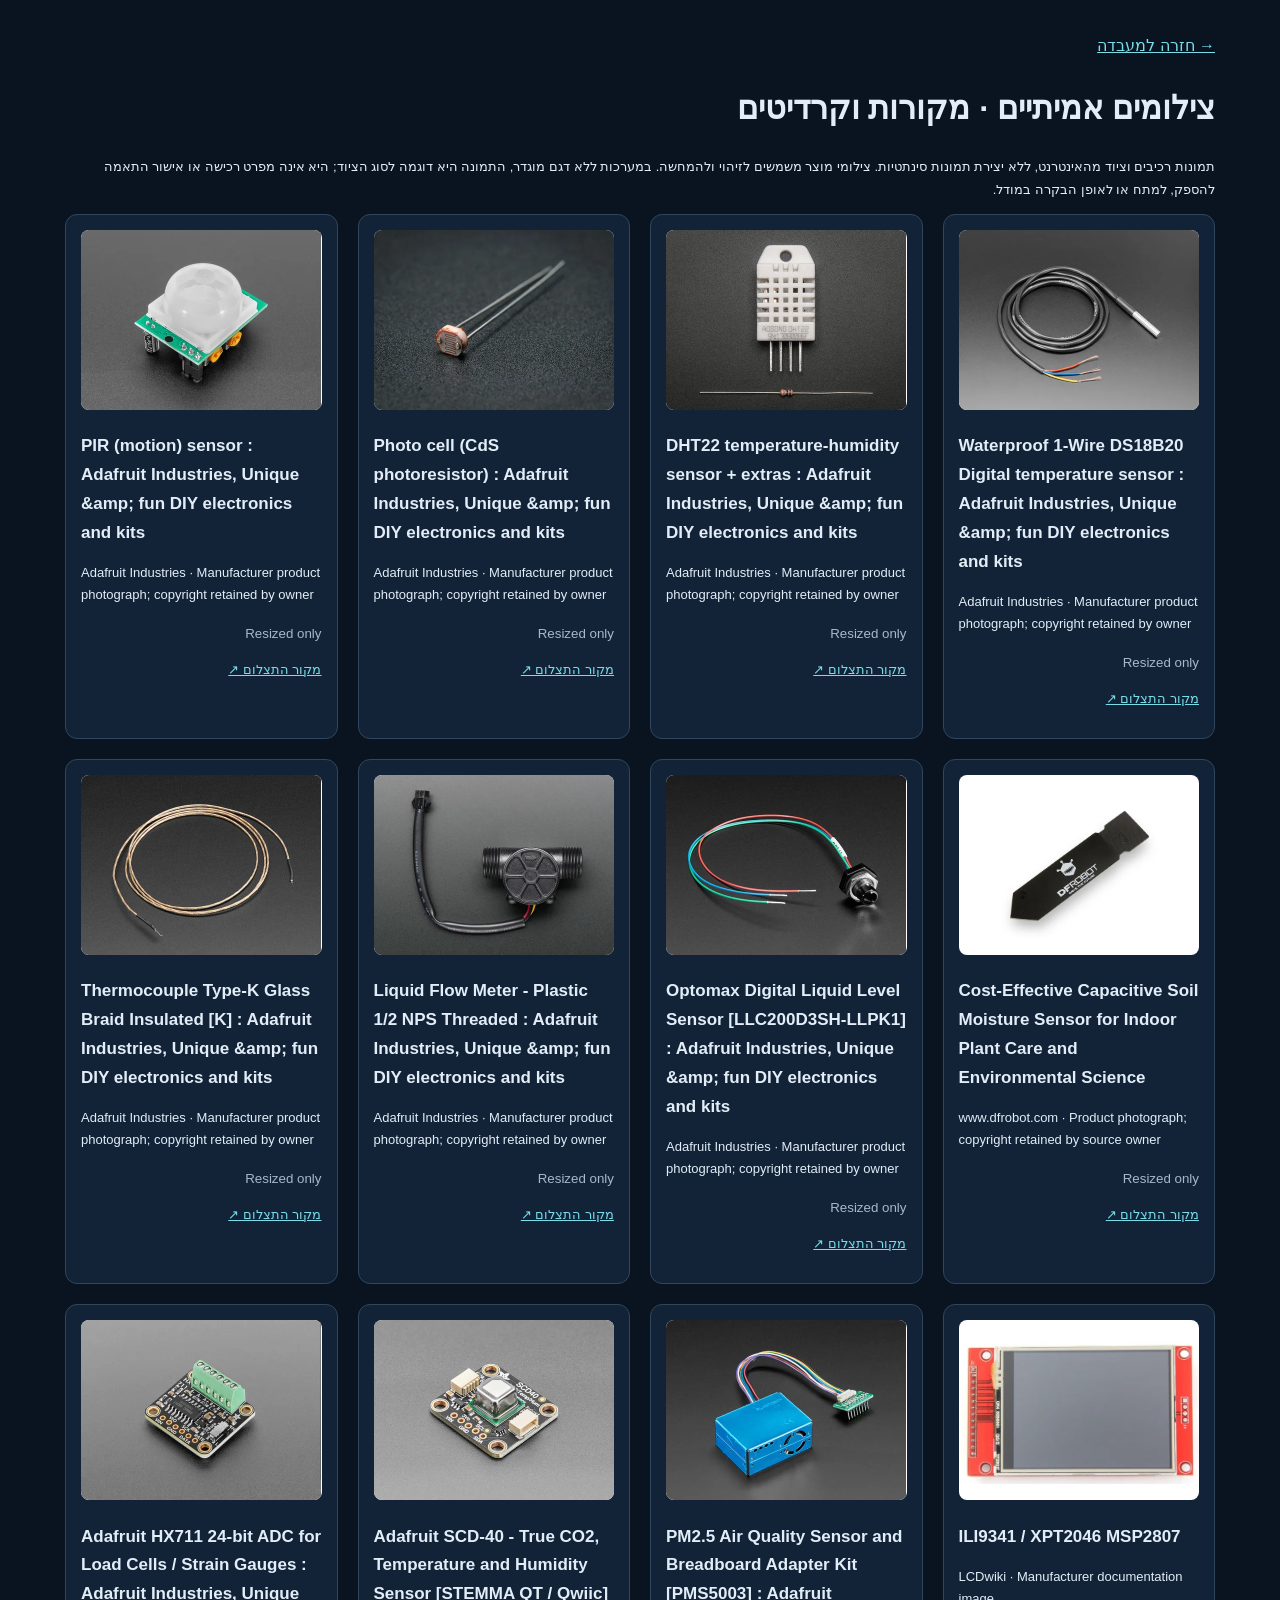
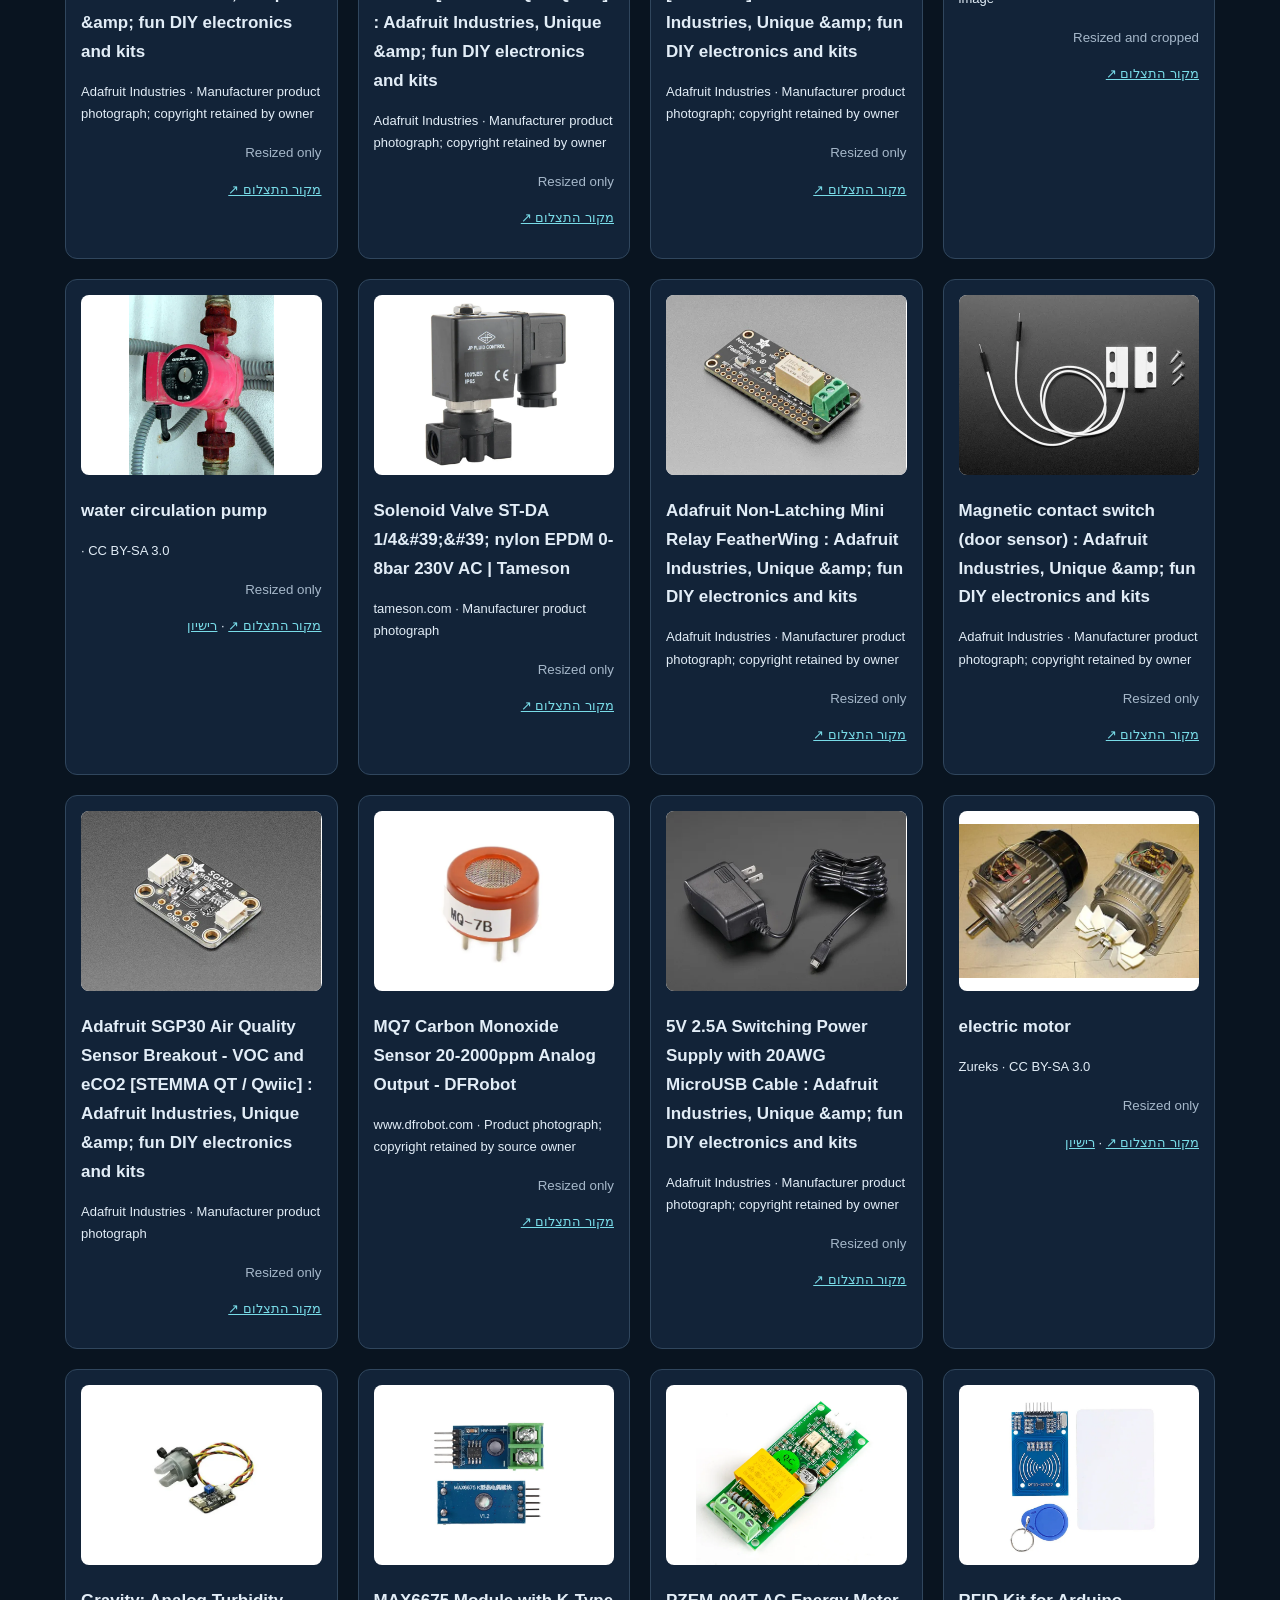
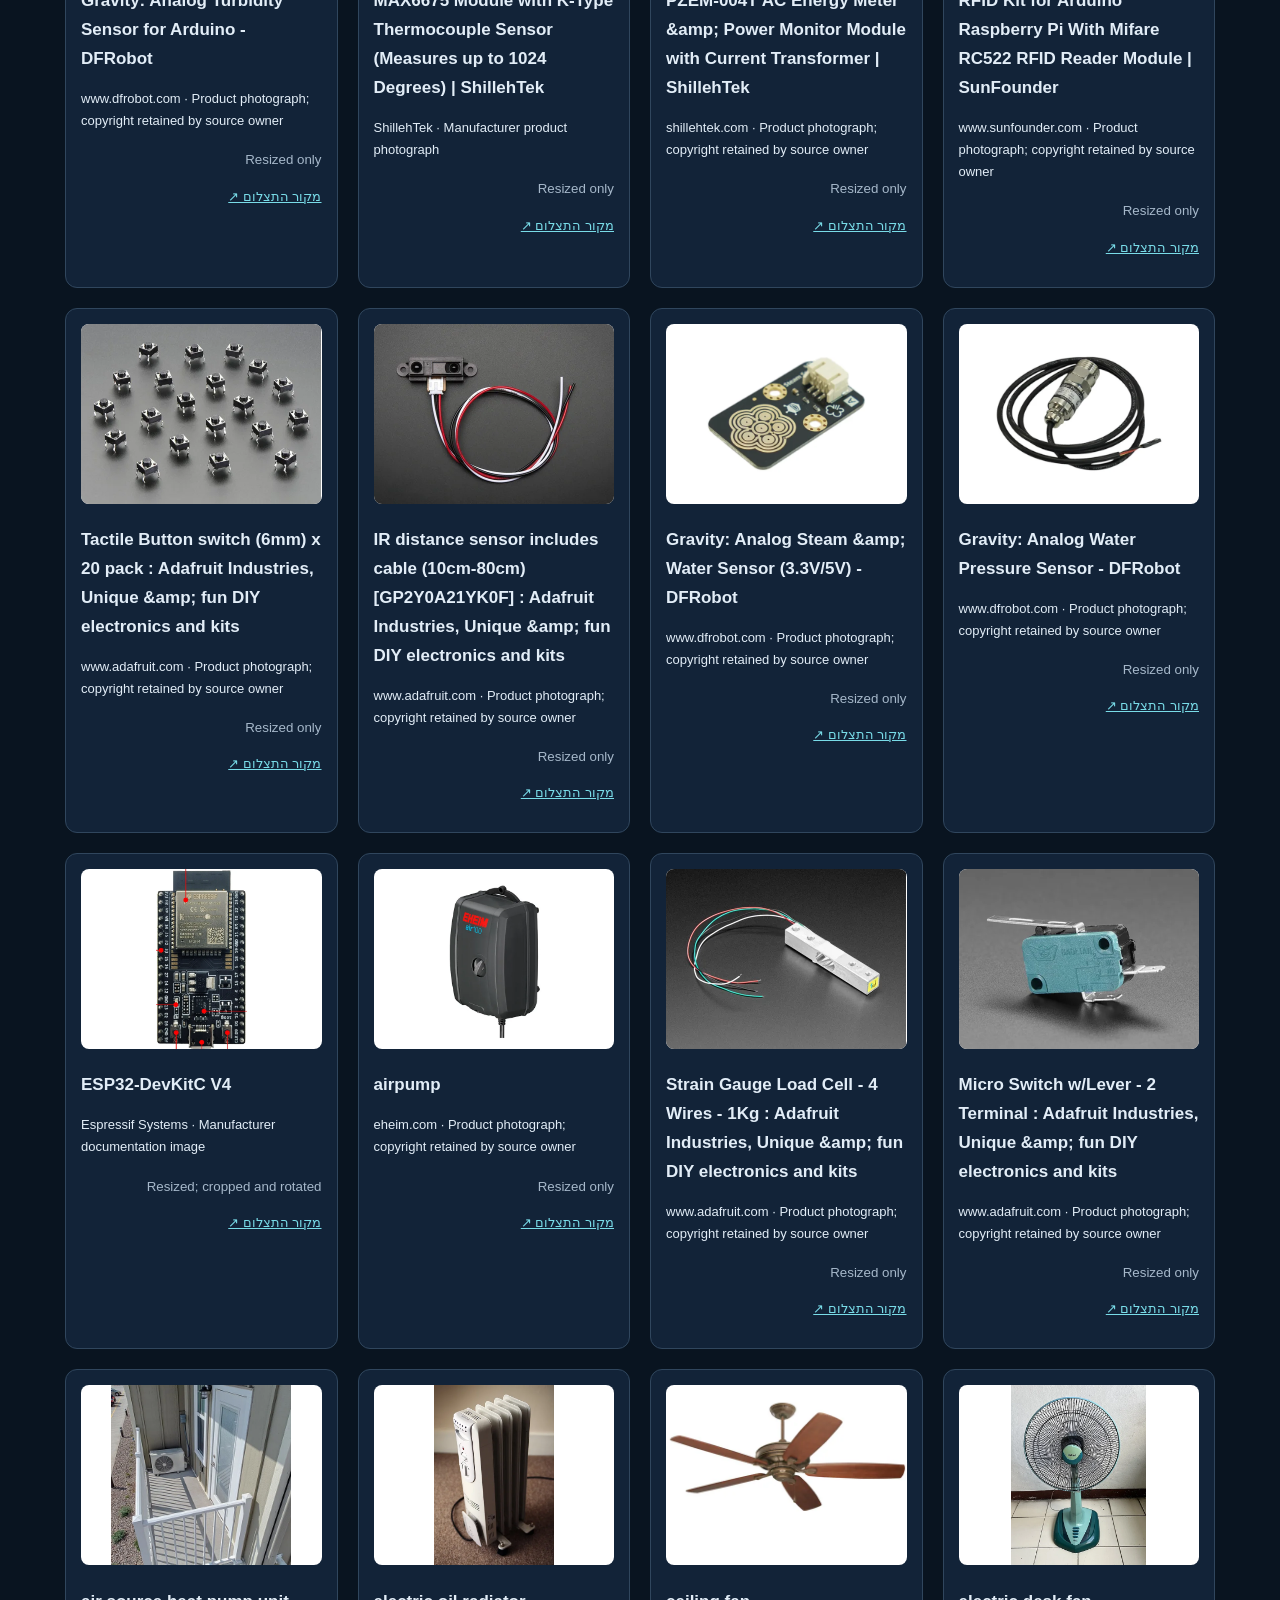
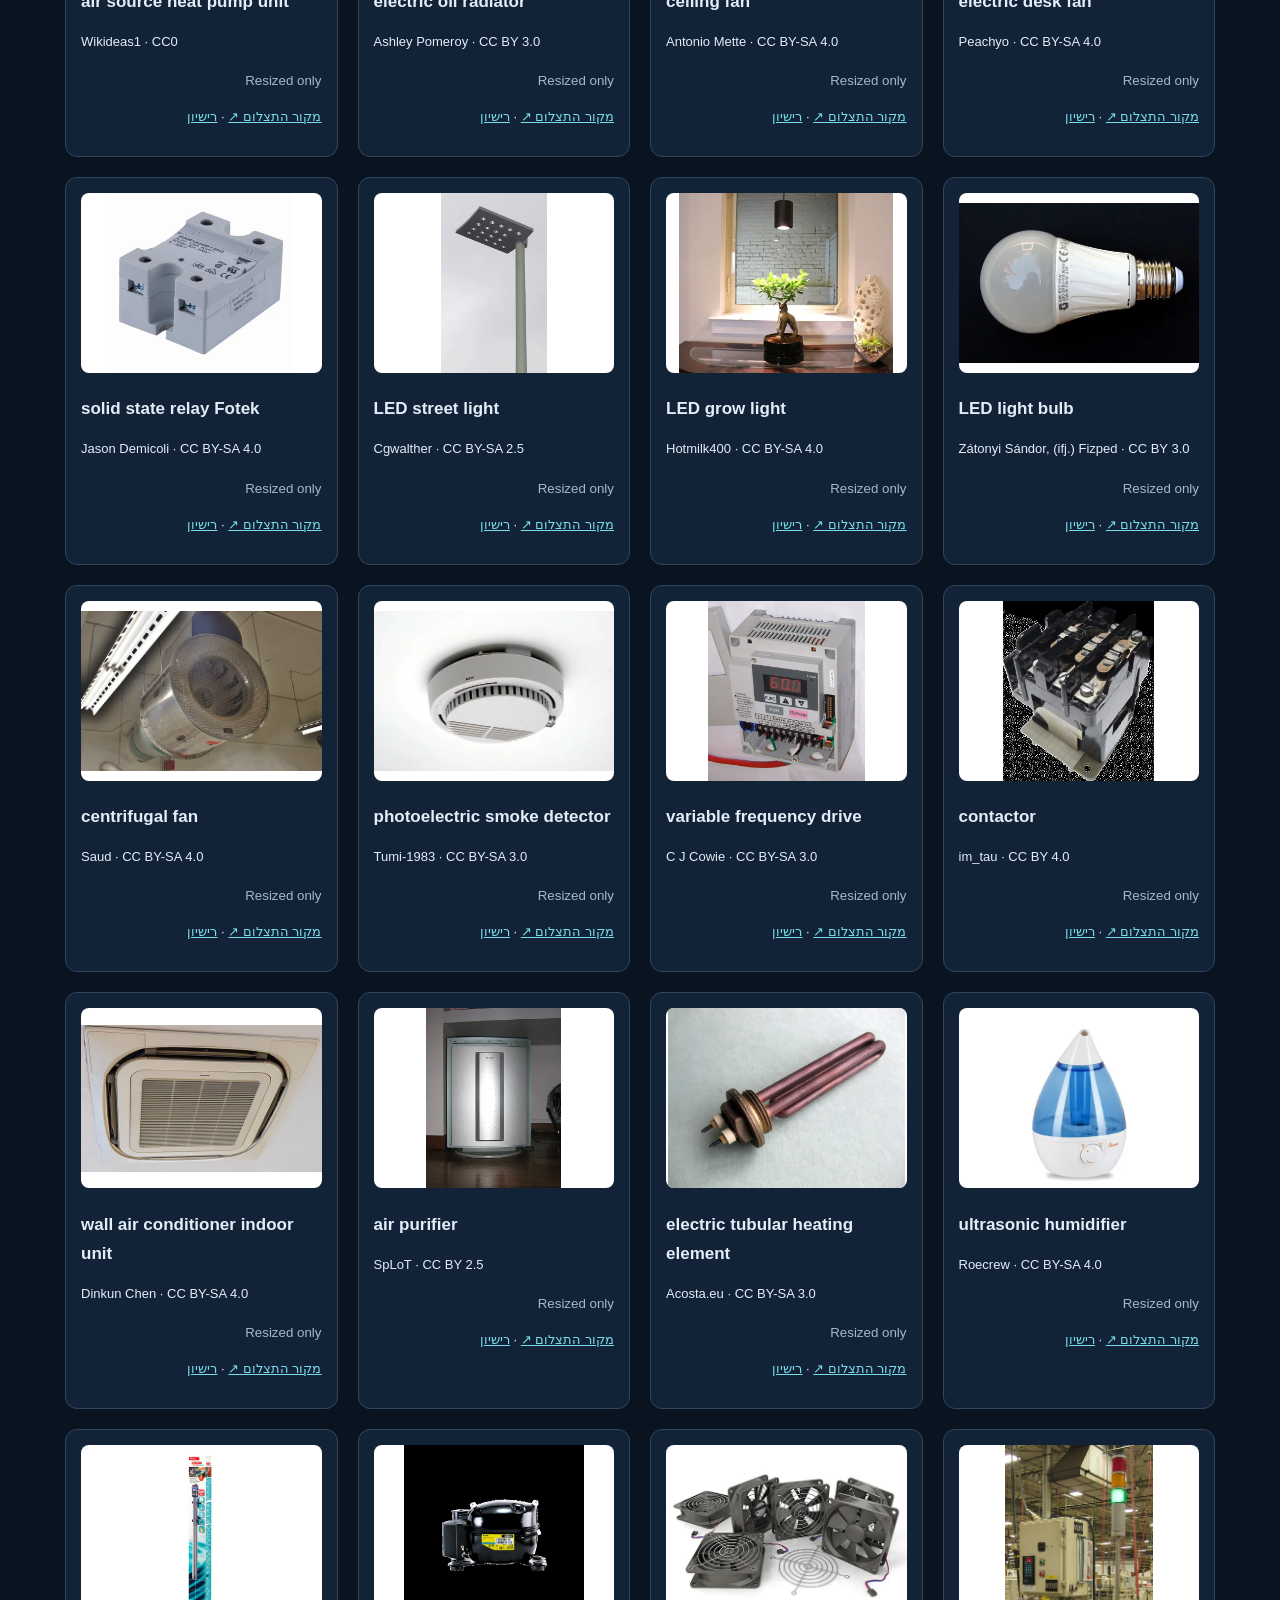
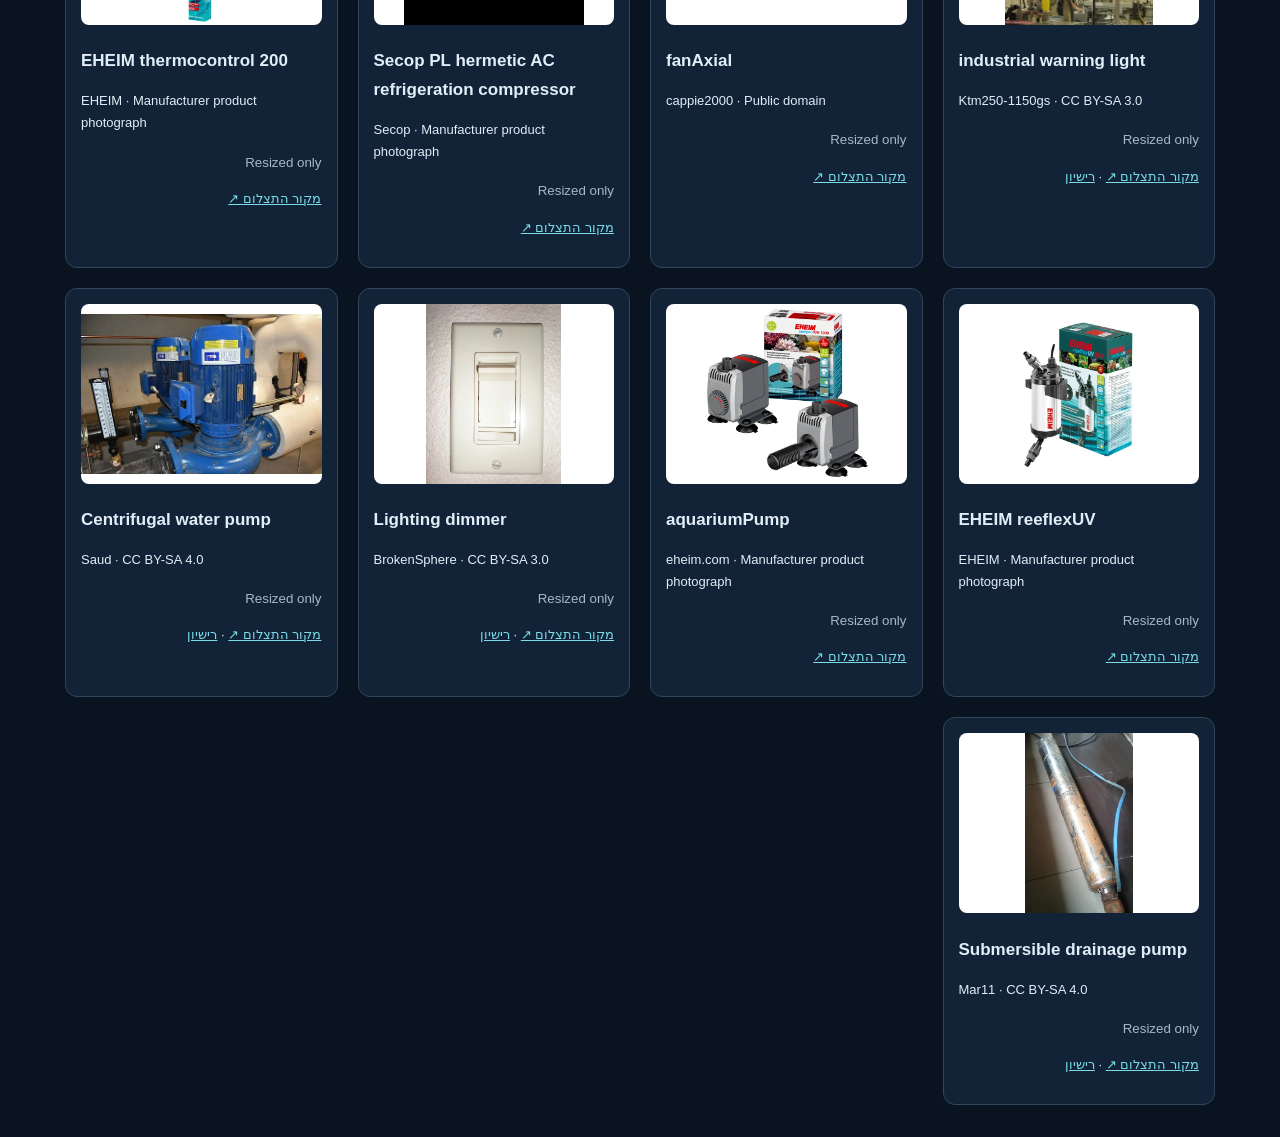
==== electriclab2036/photo-sources.html @ 8c30d0e4 "Replace project hardware illustrations with real device photographs" ====
<!doctype html><html lang="he" dir="rtl"><meta charset="utf-8"><meta name="viewport" content="width=device-width,initial-scale=1"><title>מקורות התמונות | ElectricLab</title><style>body{font:16px Segoe UI,Arial;background:#091420;color:#e2edf7;margin:0;padding:32px;line-height:1.7}main{max-width:1150px;margin:auto}a{color:#79dce8}.grid{display:grid;grid-template-columns:repeat(auto-fit,minmax(240px,1fr));gap:20px}article{border:1px solid #30465d;border-radius:12px;padding:15px;background:#122338;scroll-margin-top:20px}img{width:100%;height:180px;object-fit:contain;background:#fff;border-radius:8px}h2{font-size:17px}p{font-size:13px;overflow-wrap:anywhere}small{color:#a6b8ca}article:target{border-color:#84f4e0;box-shadow:0 0 20px #84f4e022}</style><main><a href="index.html">→ חזרה למעבדה</a><h1>צילומים אמיתיים · מקורות וקרדיטים</h1><p>תמונות רכיבים וציוד מהאינטרנט, ללא יצירת תמונות סינתטיות. צילומי מוצר משמשים לזיהוי ולהמחשה. במערכות ללא דגם מוגדר, התמונה היא דוגמה לסוג הציוד; היא אינה מפרט רכישה או אישור התאמה להספק, למתח או לאופן הבקרה במודל.</p><div class="grid"><article id="ds18b20"><img src="assets/devices/ds18b20.webp" alt="Waterproof 1-Wire DS18B20 Digital temperature sensor : Adafruit Industries, Unique &amp;amp; fun DIY electronics and kits" loading="lazy"><h2 dir="auto">Waterproof 1-Wire DS18B20 Digital temperature sensor : Adafruit Industries, Unique &amp;amp; fun DIY electronics and kits</h2><p dir="auto">Adafruit Industries · Manufacturer product photograph; copyright retained by owner</p><small dir="auto">Resized only</small><p><a href="https://www.adafruit.com/product/381" target="_blank" rel="noopener">מקור התצלום ↗</a></p></article><article id="dht22"><img src="assets/devices/dht22.webp" alt="DHT22 temperature-humidity sensor + extras : Adafruit Industries, Unique &amp;amp; fun DIY electronics and kits" loading="lazy"><h2 dir="auto">DHT22 temperature-humidity sensor + extras : Adafruit Industries, Unique &amp;amp; fun DIY electronics and kits</h2><p dir="auto">Adafruit Industries · Manufacturer product photograph; copyright retained by owner</p><small dir="auto">Resized only</small><p><a href="https://www.adafruit.com/product/385" target="_blank" rel="noopener">מקור התצלום ↗</a></p></article><article id="ldr"><img src="assets/devices/ldr.webp" alt="Photo cell (CdS photoresistor) : Adafruit Industries, Unique &amp;amp; fun DIY electronics and kits" loading="lazy"><h2 dir="auto">Photo cell (CdS photoresistor) : Adafruit Industries, Unique &amp;amp; fun DIY electronics and kits</h2><p dir="auto">Adafruit Industries · Manufacturer product photograph; copyright retained by owner</p><small dir="auto">Resized only</small><p><a href="https://www.adafruit.com/product/161" target="_blank" rel="noopener">מקור התצלום ↗</a></p></article><article id="pir"><img src="assets/devices/pir.webp" alt="PIR (motion) sensor : Adafruit Industries, Unique &amp;amp; fun DIY electronics and kits" loading="lazy"><h2 dir="auto">PIR (motion) sensor : Adafruit Industries, Unique &amp;amp; fun DIY electronics and kits</h2><p dir="auto">Adafruit Industries · Manufacturer product photograph; copyright retained by owner</p><small dir="auto">Resized only</small><p><a href="https://www.adafruit.com/product/189" target="_blank" rel="noopener">מקור התצלום ↗</a></p></article><article id="soil"><img src="assets/devices/soil.webp" alt="Cost-Effective Capacitive Soil Moisture Sensor for Indoor Plant Care and Environmental Science" loading="lazy"><h2 dir="auto">Cost-Effective Capacitive Soil Moisture Sensor for Indoor Plant Care and Environmental Science</h2><p dir="auto">www.dfrobot.com · Product photograph; copyright retained by source owner</p><small dir="auto">Resized only</small><p><a href="https://www.dfrobot.com/product-1385.html" target="_blank" rel="noopener">מקור התצלום ↗</a></p></article><article id="level"><img src="assets/devices/level.webp" alt="Optomax Digital Liquid Level Sensor [LLC200D3SH-LLPK1] : Adafruit Industries, Unique &amp;amp; fun DIY electronics and kits" loading="lazy"><h2 dir="auto">Optomax Digital Liquid Level Sensor [LLC200D3SH-LLPK1] : Adafruit Industries, Unique &amp;amp; fun DIY electronics and kits</h2><p dir="auto">Adafruit Industries · Manufacturer product photograph; copyright retained by owner</p><small dir="auto">Resized only</small><p><a href="https://www.adafruit.com/product/3397" target="_blank" rel="noopener">מקור התצלום ↗</a></p></article><article id="flow"><img src="assets/devices/flow.webp" alt="Liquid Flow Meter - Plastic 1/2 NPS Threaded : Adafruit Industries, Unique &amp;amp; fun DIY electronics and kits" loading="lazy"><h2 dir="auto">Liquid Flow Meter - Plastic 1/2 NPS Threaded : Adafruit Industries, Unique &amp;amp; fun DIY electronics and kits</h2><p dir="auto">Adafruit Industries · Manufacturer product photograph; copyright retained by owner</p><small dir="auto">Resized only</small><p><a href="https://www.adafruit.com/product/828" target="_blank" rel="noopener">מקור התצלום ↗</a></p></article><article id="thermocouple"><img src="assets/devices/thermocouple.webp" alt="Thermocouple Type-K Glass Braid Insulated [K] : Adafruit Industries, Unique &amp;amp; fun DIY electronics and kits" loading="lazy"><h2 dir="auto">Thermocouple Type-K Glass Braid Insulated [K] : Adafruit Industries, Unique &amp;amp; fun DIY electronics and kits</h2><p dir="auto">Adafruit Industries · Manufacturer product photograph; copyright retained by owner</p><small dir="auto">Resized only</small><p><a href="https://www.adafruit.com/product/270" target="_blank" rel="noopener">מקור התצלום ↗</a></p></article><article id="tft"><img src="assets/devices/tft.webp" alt="ILI9341 / XPT2046 MSP2807" loading="lazy"><h2 dir="auto">ILI9341 / XPT2046 MSP2807</h2><p dir="auto">LCDwiki · Manufacturer documentation image</p><small dir="auto">Resized and cropped</small><p><a href="https://www.lcdwiki.com/2.8inch_SPI_Module_ILI9341_SKU:MSP2807" target="_blank" rel="noopener">מקור התצלום ↗</a></p></article><article id="pms5003"><img src="assets/devices/pms5003.webp" alt="PM2.5 Air Quality Sensor and Breadboard Adapter Kit [PMS5003] : Adafruit Industries, Unique &amp;amp; fun DIY electronics and kits" loading="lazy"><h2 dir="auto">PM2.5 Air Quality Sensor and Breadboard Adapter Kit [PMS5003] : Adafruit Industries, Unique &amp;amp; fun DIY electronics and kits</h2><p dir="auto">Adafruit Industries · Manufacturer product photograph; copyright retained by owner</p><small dir="auto">Resized only</small><p><a href="https://www.adafruit.com/product/3686" target="_blank" rel="noopener">מקור התצלום ↗</a></p></article><article id="scd40"><img src="assets/devices/scd40.webp" alt="Adafruit SCD-40 - True CO2, Temperature and Humidity Sensor [STEMMA QT / Qwiic] : Adafruit Industries, Unique &amp;amp; fun DIY electronics and kits" loading="lazy"><h2 dir="auto">Adafruit SCD-40 - True CO2, Temperature and Humidity Sensor [STEMMA QT / Qwiic] : Adafruit Industries, Unique &amp;amp; fun DIY electronics and kits</h2><p dir="auto">Adafruit Industries · Manufacturer product photograph; copyright retained by owner</p><small dir="auto">Resized only</small><p><a href="https://www.adafruit.com/product/5187" target="_blank" rel="noopener">מקור התצלום ↗</a></p></article><article id="hx711"><img src="assets/devices/hx711.webp" alt="Adafruit HX711 24-bit ADC for Load Cells / Strain Gauges : Adafruit Industries, Unique &amp;amp; fun DIY electronics and kits" loading="lazy"><h2 dir="auto">Adafruit HX711 24-bit ADC for Load Cells / Strain Gauges : Adafruit Industries, Unique &amp;amp; fun DIY electronics and kits</h2><p dir="auto">Adafruit Industries · Manufacturer product photograph; copyright retained by owner</p><small dir="auto">Resized only</small><p><a href="https://www.adafruit.com/product/5974" target="_blank" rel="noopener">מקור התצלום ↗</a></p></article><article id="reed"><img src="assets/devices/reed.webp" alt="Magnetic contact switch (door sensor) : Adafruit Industries, Unique &amp;amp; fun DIY electronics and kits" loading="lazy"><h2 dir="auto">Magnetic contact switch (door sensor) : Adafruit Industries, Unique &amp;amp; fun DIY electronics and kits</h2><p dir="auto">Adafruit Industries · Manufacturer product photograph; copyright retained by owner</p><small dir="auto">Resized only</small><p><a href="https://www.adafruit.com/product/375" target="_blank" rel="noopener">מקור התצלום ↗</a></p></article><article id="relay"><img src="assets/devices/relay.webp" alt="Adafruit Non-Latching Mini Relay FeatherWing : Adafruit Industries, Unique &amp;amp; fun DIY electronics and kits" loading="lazy"><h2 dir="auto">Adafruit Non-Latching Mini Relay FeatherWing : Adafruit Industries, Unique &amp;amp; fun DIY electronics and kits</h2><p dir="auto">Adafruit Industries · Manufacturer product photograph; copyright retained by owner</p><small dir="auto">Resized only</small><p><a href="https://www.adafruit.com/product/2895" target="_blank" rel="noopener">מקור התצלום ↗</a></p></article><article id="valve"><img src="assets/devices/valve.webp" alt="Solenoid Valve ST-DA 1/4&amp;#39;&amp;#39; nylon EPDM 0-8bar 230V AC | Tameson" loading="lazy"><h2 dir="auto">Solenoid Valve ST-DA 1/4&amp;#39;&amp;#39; nylon EPDM 0-8bar 230V AC | Tameson</h2><p dir="auto">tameson.com · Manufacturer product photograph</p><small dir="auto">Resized only</small><p><a href="https://tameson.com/products/st-da014n030e-230ac-solenoid-valve-2way-014inch-nylon-0-8bar-epdm" target="_blank" rel="noopener">מקור התצלום ↗</a></p></article><article id="pump"><img src="assets/devices/pump.webp" alt="water circulation pump" loading="lazy"><h2 dir="auto">water circulation pump</h2><p dir="auto"> · CC BY-SA 3.0</p><small dir="auto">Resized only</small><p><a href="https://commons.wikimedia.org/wiki/File:UPS_25-50.JPG" target="_blank" rel="noopener">מקור התצלום ↗</a> · <a href="http://creativecommons.org/licenses/by-sa/3.0/" target="_blank" rel="noopener">רישיון</a></p></article><article id="motor"><img src="assets/devices/motor.webp" alt="electric motor" loading="lazy"><h2 dir="auto">electric motor</h2><p dir="auto">Zureks · CC BY-SA 3.0</p><small dir="auto">Resized only</small><p><a href="https://commons.wikimedia.org/wiki/File:Silniki_by_Zureks.jpg" target="_blank" rel="noopener">מקור התצלום ↗</a> · <a href="https://creativecommons.org/licenses/by-sa/3.0" target="_blank" rel="noopener">רישיון</a></p></article><article id="power"><img src="assets/devices/power.webp" alt="5V 2.5A Switching Power Supply with 20AWG MicroUSB Cable : Adafruit Industries, Unique &amp;amp; fun DIY electronics and kits" loading="lazy"><h2 dir="auto">5V 2.5A Switching Power Supply with 20AWG MicroUSB Cable : Adafruit Industries, Unique &amp;amp; fun DIY electronics and kits</h2><p dir="auto">Adafruit Industries · Manufacturer product photograph; copyright retained by owner</p><small dir="auto">Resized only</small><p><a href="https://www.adafruit.com/product/1995" target="_blank" rel="noopener">מקור התצלום ↗</a></p></article><article id="mq7"><img src="assets/devices/mq7.webp" alt="MQ7 Carbon Monoxide Sensor 20-2000ppm Analog Output - DFRobot" loading="lazy"><h2 dir="auto">MQ7 Carbon Monoxide Sensor 20-2000ppm Analog Output - DFRobot</h2><p dir="auto">www.dfrobot.com · Product photograph; copyright retained by source owner</p><small dir="auto">Resized only</small><p><a href="https://www.dfrobot.com/product-733.html" target="_blank" rel="noopener">מקור התצלום ↗</a></p></article><article id="airquality"><img src="assets/devices/airquality.webp" alt="Adafruit SGP30 Air Quality Sensor Breakout - VOC and eCO2 [STEMMA QT / Qwiic] : Adafruit Industries, Unique &amp;amp; fun DIY electronics and kits" loading="lazy"><h2 dir="auto">Adafruit SGP30 Air Quality Sensor Breakout - VOC and eCO2 [STEMMA QT / Qwiic] : Adafruit Industries, Unique &amp;amp; fun DIY electronics and kits</h2><p dir="auto">Adafruit Industries · Manufacturer product photograph</p><small dir="auto">Resized only</small><p><a href="https://www.adafruit.com/product/3709" target="_blank" rel="noopener">מקור התצלום ↗</a></p></article><article id="rfid"><img src="assets/devices/rfid.webp" alt="RFID Kit for Arduino Raspberry Pi With Mifare RC522 RFID Reader Module | SunFounder" loading="lazy"><h2 dir="auto">RFID Kit for Arduino Raspberry Pi With Mifare RC522 RFID Reader Module | SunFounder</h2><p dir="auto">www.sunfounder.com · Product photograph; copyright retained by source owner</p><small dir="auto">Resized only</small><p><a href="https://www.sunfounder.com/collections/modules-arduino-communication-modules/products/rfid-kit-blue" target="_blank" rel="noopener">מקור התצלום ↗</a></p></article><article id="pzem"><img src="assets/devices/pzem.webp" alt="PZEM-004T AC Energy Meter &amp;amp; Power Monitor Module with Current Transformer | ShillehTek" loading="lazy"><h2 dir="auto">PZEM-004T AC Energy Meter &amp;amp; Power Monitor Module with Current Transformer | ShillehTek</h2><p dir="auto">shillehtek.com · Product photograph; copyright retained by source owner</p><small dir="auto">Resized only</small><p><a href="https://shillehtek.com/products/pzem-004t-ac-energy-meter-current-transformer" target="_blank" rel="noopener">מקור התצלום ↗</a></p></article><article id="max6675"><img src="assets/devices/max6675.webp" alt="MAX6675 Module with K-Type Thermocouple Sensor (Measures up to 1024 Degrees) | ShillehTek" loading="lazy"><h2 dir="auto">MAX6675 Module with K-Type Thermocouple Sensor (Measures up to 1024 Degrees) | ShillehTek</h2><p dir="auto">ShillehTek · Manufacturer product photograph</p><small dir="auto">Resized only</small><p><a href="https://shillehtek.com/products/max6675-module-k-type-thermocouple-sensor-measures-up-to-1024-degrees" target="_blank" rel="noopener">מקור התצלום ↗</a></p></article><article id="turbidity"><img src="assets/devices/turbidity.webp" alt="Gravity: Analog Turbidity Sensor for Arduino - DFRobot" loading="lazy"><h2 dir="auto">Gravity: Analog Turbidity Sensor for Arduino - DFRobot</h2><p dir="auto">www.dfrobot.com · Product photograph; copyright retained by source owner</p><small dir="auto">Resized only</small><p><a href="https://www.dfrobot.com/product-1394.html" target="_blank" rel="noopener">מקור התצלום ↗</a></p></article><article id="pressure"><img src="assets/devices/pressure.webp" alt="Gravity: Analog Water Pressure Sensor - DFRobot" loading="lazy"><h2 dir="auto">Gravity: Analog Water Pressure Sensor - DFRobot</h2><p dir="auto">www.dfrobot.com · Product photograph; copyright retained by source owner</p><small dir="auto">Resized only</small><p><a href="https://www.dfrobot.com/product-1675.html" target="_blank" rel="noopener">מקור התצלום ↗</a></p></article><article id="leak"><img src="assets/devices/leak.webp" alt="Gravity: Analog Steam &amp;amp; Water Sensor (3.3V/5V) - DFRobot" loading="lazy"><h2 dir="auto">Gravity: Analog Steam &amp;amp; Water Sensor (3.3V/5V) - DFRobot</h2><p dir="auto">www.dfrobot.com · Product photograph; copyright retained by source owner</p><small dir="auto">Resized only</small><p><a href="https://www.dfrobot.com/product-798.html" target="_blank" rel="noopener">מקור התצלום ↗</a></p></article><article id="proximity"><img src="assets/devices/proximity.webp" alt="IR distance sensor includes cable (10cm-80cm) [GP2Y0A21YK0F] : Adafruit Industries, Unique &amp;amp; fun DIY electronics and kits" loading="lazy"><h2 dir="auto">IR distance sensor includes cable (10cm-80cm) [GP2Y0A21YK0F] : Adafruit Industries, Unique &amp;amp; fun DIY electronics and kits</h2><p dir="auto">www.adafruit.com · Product photograph; copyright retained by source owner</p><small dir="auto">Resized only</small><p><a href="https://www.adafruit.com/product/164" target="_blank" rel="noopener">מקור התצלום ↗</a></p></article><article id="button"><img src="assets/devices/button.webp" alt="Tactile Button switch (6mm) x 20 pack : Adafruit Industries, Unique &amp;amp; fun DIY electronics and kits" loading="lazy"><h2 dir="auto">Tactile Button switch (6mm) x 20 pack : Adafruit Industries, Unique &amp;amp; fun DIY electronics and kits</h2><p dir="auto">www.adafruit.com · Product photograph; copyright retained by source owner</p><small dir="auto">Resized only</small><p><a href="https://www.adafruit.com/product/367" target="_blank" rel="noopener">מקור התצלום ↗</a></p></article><article id="guard"><img src="assets/devices/guard.webp" alt="Micro Switch w/Lever - 2 Terminal : Adafruit Industries, Unique &amp;amp; fun DIY electronics and kits" loading="lazy"><h2 dir="auto">Micro Switch w/Lever - 2 Terminal : Adafruit Industries, Unique &amp;amp; fun DIY electronics and kits</h2><p dir="auto">www.adafruit.com · Product photograph; copyright retained by source owner</p><small dir="auto">Resized only</small><p><a href="https://www.adafruit.com/product/818" target="_blank" rel="noopener">מקור התצלום ↗</a></p></article><article id="loadcell"><img src="assets/devices/loadcell.webp" alt="Strain Gauge Load Cell - 4 Wires - 1Kg : Adafruit Industries, Unique &amp;amp; fun DIY electronics and kits" loading="lazy"><h2 dir="auto">Strain Gauge Load Cell - 4 Wires - 1Kg : Adafruit Industries, Unique &amp;amp; fun DIY electronics and kits</h2><p dir="auto">www.adafruit.com · Product photograph; copyright retained by source owner</p><small dir="auto">Resized only</small><p><a href="https://www.adafruit.com/product/4540" target="_blank" rel="noopener">מקור התצלום ↗</a></p></article><article id="airpump"><img src="assets/devices/airpump.webp" alt="airpump" loading="lazy"><h2 dir="auto">airpump</h2><p dir="auto">eheim.com · Product photograph; copyright retained by source owner</p><small dir="auto">Resized only</small><p><a href="https://eheim.com/en_GB/aquatics/technology/air-pumps/air/air100" target="_blank" rel="noopener">מקור התצלום ↗</a></p></article><article id="esp32"><img src="assets/devices/esp32.webp" alt="ESP32-DevKitC V4" loading="lazy"><h2 dir="auto">ESP32-DevKitC V4</h2><p dir="auto">Espressif Systems · Manufacturer documentation image</p><small dir="auto">Resized; cropped and rotated</small><p><a href="https://docs.espressif.com/projects/esp-dev-kits/en/latest/esp32/esp32-devkitc/user_guide.html" target="_blank" rel="noopener">מקור התצלום ↗</a></p></article><article id="fan"><img src="assets/devices/fan.webp" alt="electric desk fan" loading="lazy"><h2 dir="auto">electric desk fan</h2><p dir="auto">Peachyo · CC BY-SA 4.0</p><small dir="auto">Resized only</small><p><a href="https://commons.wikimedia.org/wiki/File:Hatari_18_inch_fan.jpg" target="_blank" rel="noopener">מקור התצלום ↗</a> · <a href="https://creativecommons.org/licenses/by-sa/4.0" target="_blank" rel="noopener">רישיון</a></p></article><article id="ceiling"><img src="assets/devices/ceiling.webp" alt="ceiling fan" loading="lazy"><h2 dir="auto">ceiling fan</h2><p dir="auto">Antonio Mette · CC BY-SA 4.0</p><small dir="auto">Resized only</small><p><a href="https://commons.wikimedia.org/wiki/File:Ventilatore_a_soffitto_(3).png" target="_blank" rel="noopener">מקור התצלום ↗</a> · <a href="https://creativecommons.org/licenses/by-sa/4.0" target="_blank" rel="noopener">רישיון</a></p></article><article id="heater"><img src="assets/devices/heater.webp" alt="electric oil radiator" loading="lazy"><h2 dir="auto">electric oil radiator</h2><p dir="auto">Ashley Pomeroy · CC BY 3.0</p><small dir="auto">Resized only</small><p><a href="https://commons.wikimedia.org/wiki/File:Oil_Heater_5293.jpg" target="_blank" rel="noopener">מקור התצלום ↗</a> · <a href="https://creativecommons.org/licenses/by/3.0" target="_blank" rel="noopener">רישיון</a></p></article><article id="heatpump"><img src="assets/devices/heatpump.webp" alt="air source heat pump unit" loading="lazy"><h2 dir="auto">air source heat pump unit</h2><p dir="auto">Wikideas1 · CC0</p><small dir="auto">Resized only</small><p><a href="https://commons.wikimedia.org/wiki/File:Heat_pump_on_balcony.jpg" target="_blank" rel="noopener">מקור התצלום ↗</a> · <a href="http://creativecommons.org/publicdomain/zero/1.0/deed.en" target="_blank" rel="noopener">רישיון</a></p></article><article id="lamp"><img src="assets/devices/lamp.webp" alt="LED light bulb" loading="lazy"><h2 dir="auto">LED light bulb</h2><p dir="auto">Zátonyi Sándor, (ifj.) Fizped · CC BY 3.0</p><small dir="auto">Resized only</small><p><a href="https://commons.wikimedia.org/wiki/File:Led-lampa.jpg" target="_blank" rel="noopener">מקור התצלום ↗</a> · <a href="https://creativecommons.org/licenses/by/3.0" target="_blank" rel="noopener">רישיון</a></p></article><article id="grow"><img src="assets/devices/grow.webp" alt="LED grow light" loading="lazy"><h2 dir="auto">LED grow light</h2><p dir="auto">Hotmilk400 · CC BY-SA 4.0</p><small dir="auto">Resized only</small><p><a href="https://commons.wikimedia.org/wiki/File:Aspect_Black_20W_Growlight_over_Bonsai.jpg" target="_blank" rel="noopener">מקור התצלום ↗</a> · <a href="https://creativecommons.org/licenses/by-sa/4.0" target="_blank" rel="noopener">רישיון</a></p></article><article id="street"><img src="assets/devices/street.webp" alt="LED street light" loading="lazy"><h2 dir="auto">LED street light</h2><p dir="auto">Cgwalther · CC BY-SA 2.5</p><small dir="auto">Resized only</small><p><a href="https://commons.wikimedia.org/wiki/File:Led_streetlight.jpg" target="_blank" rel="noopener">מקור התצלום ↗</a> · <a href="https://creativecommons.org/licenses/by-sa/2.5" target="_blank" rel="noopener">רישיון</a></p></article><article id="ssr"><img src="assets/devices/ssr.webp" alt="solid state relay Fotek" loading="lazy"><h2 dir="auto">solid state relay Fotek</h2><p dir="auto">Jason Demicoli · CC BY-SA 4.0</p><small dir="auto">Resized only</small><p><a href="https://commons.wikimedia.org/wiki/File:CarloGavazzi_Solid_State_Relay.png" target="_blank" rel="noopener">מקור התצלום ↗</a> · <a href="https://creativecommons.org/licenses/by-sa/4.0" target="_blank" rel="noopener">רישיון</a></p></article><article id="contactor"><img src="assets/devices/contactor.webp" alt="contactor" loading="lazy"><h2 dir="auto">contactor</h2><p dir="auto">im_tau · CC BY 4.0</p><small dir="auto">Resized only</small><p><a href="https://commons.wikimedia.org/wiki/File:Magnetic_contactor.png" target="_blank" rel="noopener">מקור התצלום ↗</a> · <a href="https://creativecommons.org/licenses/by/4.0" target="_blank" rel="noopener">רישיון</a></p></article><article id="speed"><img src="assets/devices/speed.webp" alt="variable frequency drive" loading="lazy"><h2 dir="auto">variable frequency drive</h2><p dir="auto">C J Cowie · CC BY-SA 3.0</p><small dir="auto">Resized only</small><p><a href="https://commons.wikimedia.org/wiki/File:Small_variable-frequency_drive.jpg" target="_blank" rel="noopener">מקור התצלום ↗</a> · <a href="http://creativecommons.org/licenses/by-sa/3.0/" target="_blank" rel="noopener">רישיון</a></p></article><article id="smoke"><img src="assets/devices/smoke.webp" alt="photoelectric smoke detector" loading="lazy"><h2 dir="auto">photoelectric smoke detector</h2><p dir="auto">Tumi-1983 · CC BY-SA 3.0</p><small dir="auto">Resized only</small><p><a href="https://commons.wikimedia.org/wiki/File:Smoke_detector.JPG" target="_blank" rel="noopener">מקור התצלום ↗</a> · <a href="https://creativecommons.org/licenses/by-sa/3.0" target="_blank" rel="noopener">רישיון</a></p></article><article id="blower"><img src="assets/devices/blower.webp" alt="centrifugal fan" loading="lazy"><h2 dir="auto">centrifugal fan</h2><p dir="auto">Saud · CC BY-SA 4.0</p><small dir="auto">Resized only</small><p><a href="https://commons.wikimedia.org/wiki/File:Inline_Centrifugal_Fan.jpg" target="_blank" rel="noopener">מקור התצלום ↗</a> · <a href="https://creativecommons.org/licenses/by-sa/4.0" target="_blank" rel="noopener">רישיון</a></p></article><article id="humidifier"><img src="assets/devices/humidifier.webp" alt="ultrasonic humidifier" loading="lazy"><h2 dir="auto">ultrasonic humidifier</h2><p dir="auto">Roecrew · CC BY-SA 4.0</p><small dir="auto">Resized only</small><p><a href="https://commons.wikimedia.org/wiki/File:Ultrasonic_Cool_Mist_Humidifier.jpg" target="_blank" rel="noopener">מקור התצלום ↗</a> · <a href="https://creativecommons.org/licenses/by-sa/4.0" target="_blank" rel="noopener">רישיון</a></p></article><article id="element"><img src="assets/devices/element.webp" alt="electric tubular heating element" loading="lazy"><h2 dir="auto">electric tubular heating element</h2><p dir="auto">Acosta.eu · CC BY-SA 3.0</p><small dir="auto">Resized only</small><p><a href="https://commons.wikimedia.org/wiki/File:Heizstab-heatingelement-espressomachine.jpg" target="_blank" rel="noopener">מקור התצלום ↗</a> · <a href="https://creativecommons.org/licenses/by-sa/3.0" target="_blank" rel="noopener">רישיון</a></p></article><article id="filter"><img src="assets/devices/filter.webp" alt="air purifier" loading="lazy"><h2 dir="auto">air purifier</h2><p dir="auto">SpLoT · CC BY 2.5</p><small dir="auto">Resized only</small><p><a href="https://commons.wikimedia.org/wiki/File:Sharp_FU-888SV_20061017.jpg" target="_blank" rel="noopener">מקור התצלום ↗</a> · <a href="https://creativecommons.org/licenses/by/2.5" target="_blank" rel="noopener">רישיון</a></p></article><article id="ac"><img src="assets/devices/ac.webp" alt="wall air conditioner indoor unit" loading="lazy"><h2 dir="auto">wall air conditioner indoor unit</h2><p dir="auto">Dinkun Chen · CC BY-SA 4.0</p><small dir="auto">Resized only</small><p><a href="https://commons.wikimedia.org/wiki/File:DAIKIN_AIR_CONDITIONER_INDOOR_UNIT_(4).jpg" target="_blank" rel="noopener">מקור התצלום ↗</a> · <a href="https://creativecommons.org/licenses/by-sa/4.0" target="_blank" rel="noopener">רישיון</a></p></article><article id="alarm"><img src="assets/devices/alarm.webp" alt="industrial warning light" loading="lazy"><h2 dir="auto">industrial warning light</h2><p dir="auto">Ktm250-1150gs · CC BY-SA 3.0</p><small dir="auto">Resized only</small><p><a href="https://commons.wikimedia.org/wiki/File:StackLightInstall1.png" target="_blank" rel="noopener">מקור התצלום ↗</a> · <a href="https://creativecommons.org/licenses/by-sa/3.0" target="_blank" rel="noopener">רישיון</a></p></article><article id="fanAxial"><img src="assets/devices/fanAxial.webp" alt="fanAxial" loading="lazy"><h2 dir="auto">fanAxial</h2><p dir="auto">cappie2000 · Public domain</p><small dir="auto">Resized only</small><p><a href="https://commons.wikimedia.org/wiki/File:80mm_fan.jpg" target="_blank" rel="noopener">מקור התצלום ↗</a></p></article><article id="compressor"><img src="assets/devices/compressor.webp" alt="Secop PL hermetic AC refrigeration compressor" loading="lazy"><h2 dir="auto">Secop PL hermetic AC refrigeration compressor</h2><p dir="auto">Secop · Manufacturer product photograph</p><small dir="auto">Resized only</small><p><a href="https://www.secop.com/products/product-portfolio/p-series" target="_blank" rel="noopener">מקור התצלום ↗</a></p></article><article id="aquariumHeater"><img src="assets/devices/aquariumHeater.webp" alt="EHEIM thermocontrol 200" loading="lazy"><h2 dir="auto">EHEIM thermocontrol 200</h2><p dir="auto">EHEIM · Manufacturer product photograph</p><small dir="auto">Resized only</small><p><a href="https://eheim.com/en_GB/aquatics/technology/aquarium-heaters/thermocontrol/thermocontrol-200" target="_blank" rel="noopener">מקור התצלום ↗</a></p></article><article id="uv"><img src="assets/devices/uv.webp" alt="EHEIM reeflexUV" loading="lazy"><h2 dir="auto">EHEIM reeflexUV</h2><p dir="auto">EHEIM · Manufacturer product photograph</p><small dir="auto">Resized only</small><p><a href="https://eheim.com/en_GB/aquatics/technology/uv-sterilizer/reeflexuv/" target="_blank" rel="noopener">מקור התצלום ↗</a></p></article><article id="aquariumPump"><img src="assets/devices/aquariumPump.webp" alt="aquariumPump" loading="lazy"><h2 dir="auto">aquariumPump</h2><p dir="auto">eheim.com · Manufacturer product photograph</p><small dir="auto">Resized only</small><p><a href="https://eheim.com/en_GB/aquatics/technology/pumps/compacton/compacton-1000" target="_blank" rel="noopener">מקור התצלום ↗</a></p></article><article id="dimmer"><img src="assets/devices/dimmer.webp" alt="Lighting dimmer" loading="lazy"><h2 dir="auto">Lighting dimmer</h2><p dir="auto">BrokenSphere · CC BY-SA 3.0</p><small dir="auto">Resized only</small><p><a href="https://commons.wikimedia.org/wiki/File:Electric_residential_lighting_dimmer_switch.JPG" target="_blank" rel="noopener">מקור התצלום ↗</a> · <a href="http://creativecommons.org/licenses/by-sa/3.0/" target="_blank" rel="noopener">רישיון</a></p></article><article id="irrigationPump"><img src="assets/devices/irrigationPump.webp" alt="Centrifugal water pump" loading="lazy"><h2 dir="auto">Centrifugal water pump</h2><p dir="auto">Saud · CC BY-SA 4.0</p><small dir="auto">Resized only</small><p><a href="https://commons.wikimedia.org/wiki/File:Centrifugal_Pump.jpg" target="_blank" rel="noopener">מקור התצלום ↗</a> · <a href="https://creativecommons.org/licenses/by-sa/4.0" target="_blank" rel="noopener">רישיון</a></p></article><article id="drainPump"><img src="assets/devices/drainPump.webp" alt="Submersible drainage pump" loading="lazy"><h2 dir="auto">Submersible drainage pump</h2><p dir="auto">Mar11 · CC BY-SA 4.0</p><small dir="auto">Resized only</small><p><a href="https://commons.wikimedia.org/wiki/File:Submersible_pump_0.75HP.jpg" target="_blank" rel="noopener">מקור התצלום ↗</a> · <a href="https://creativecommons.org/licenses/by-sa/4.0" target="_blank" rel="noopener">רישיון</a></p></article></div></main></html>
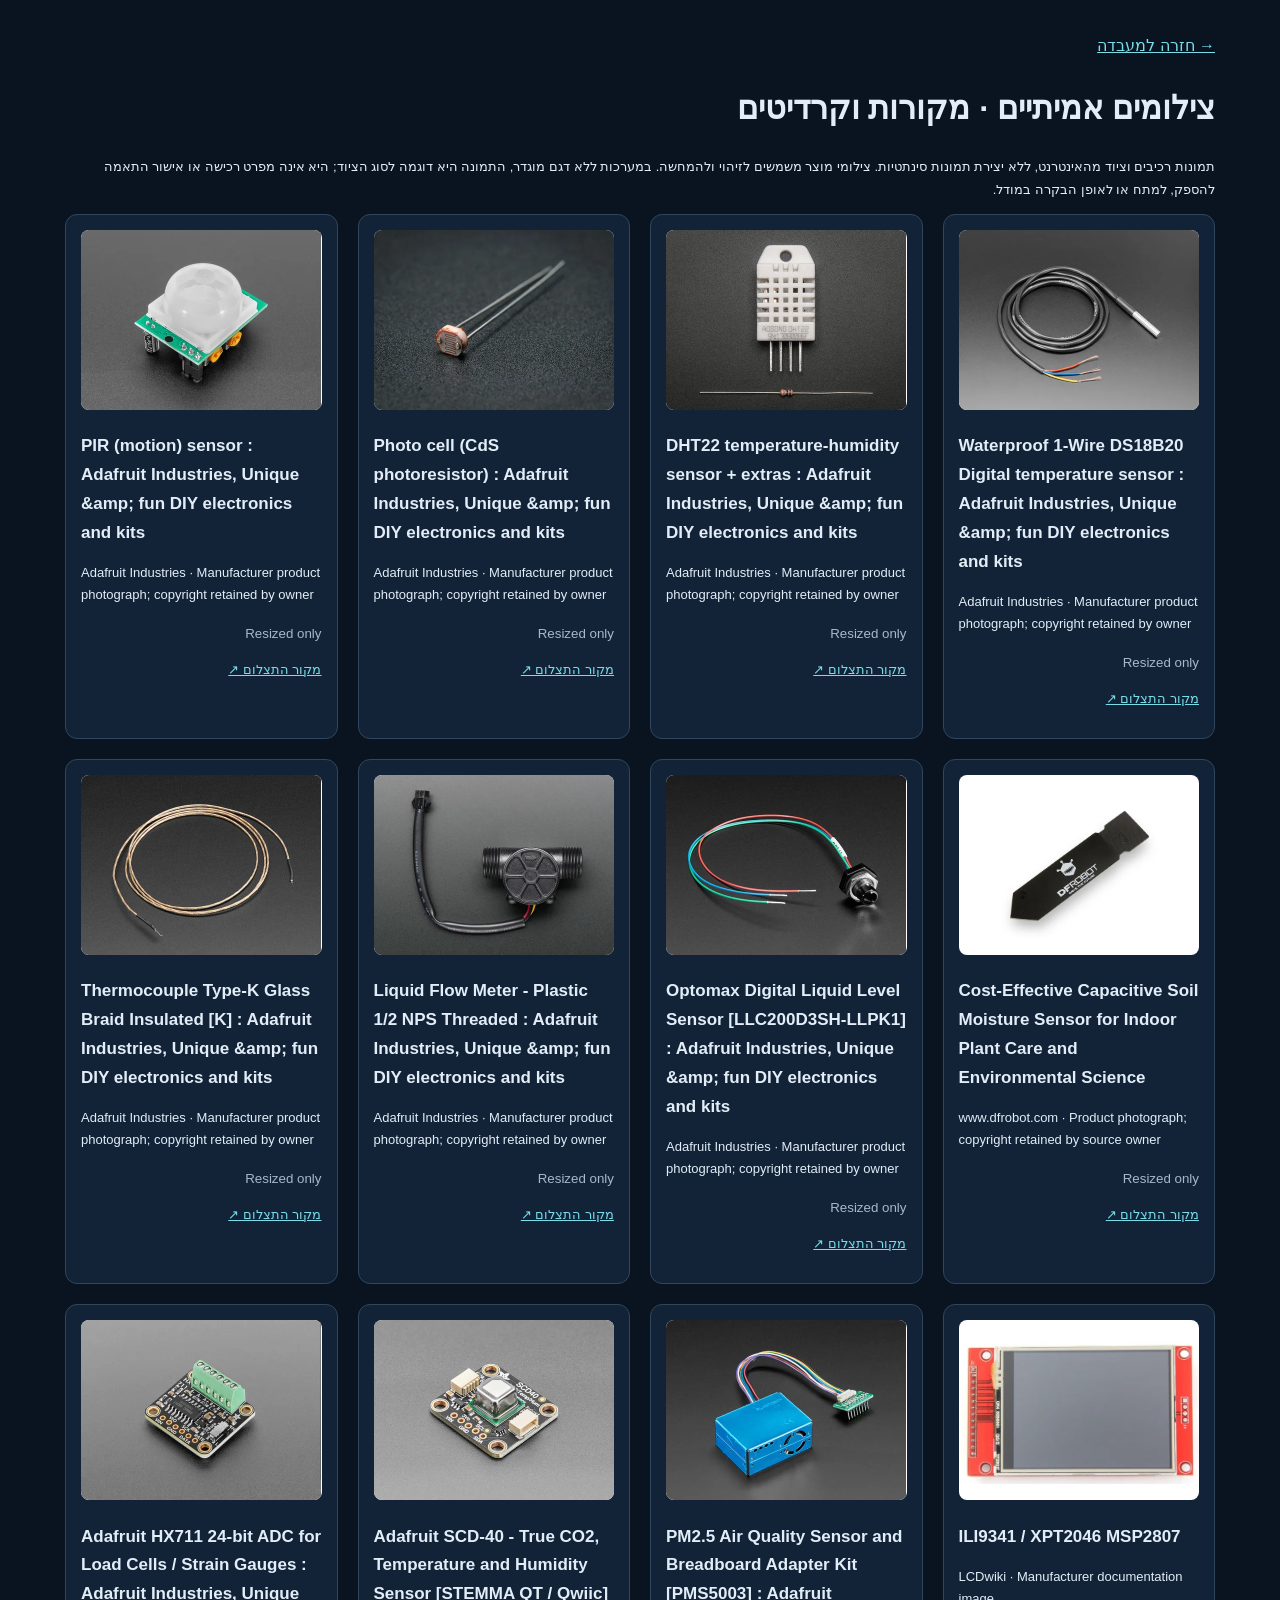
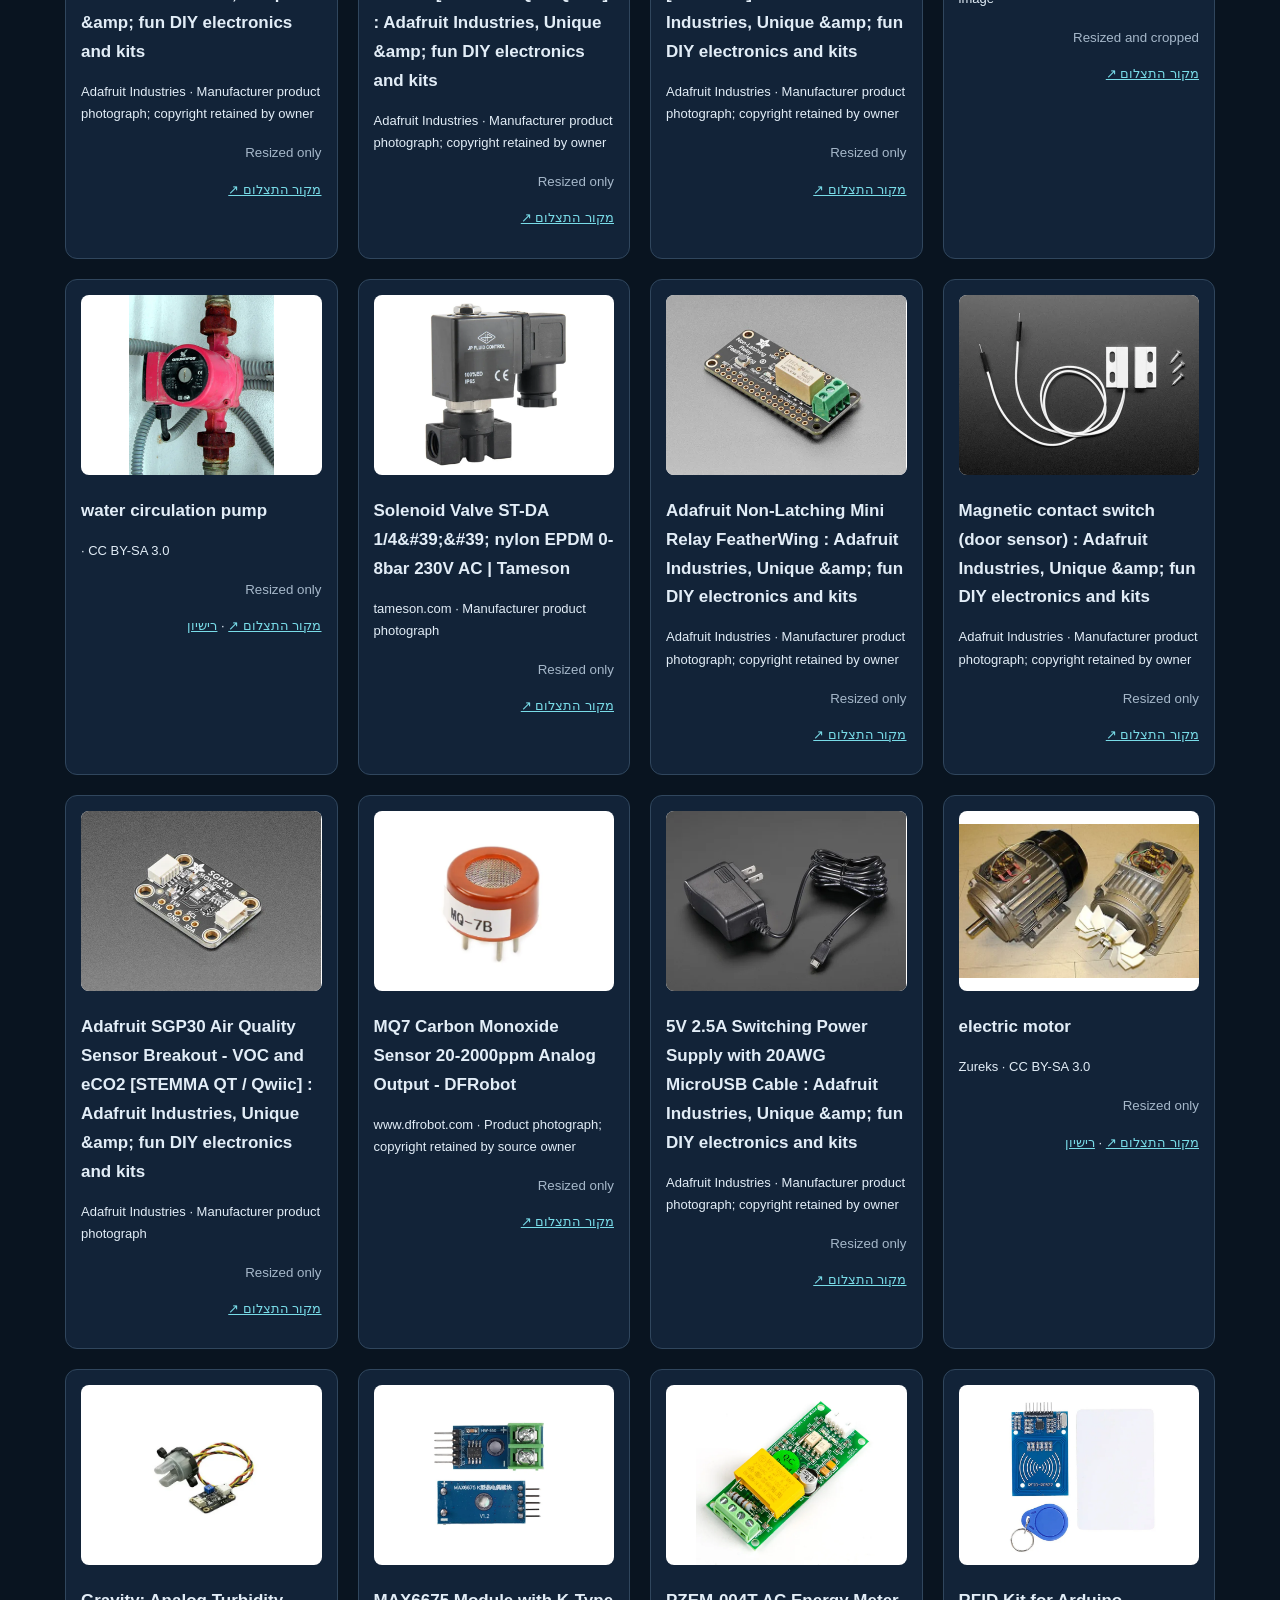
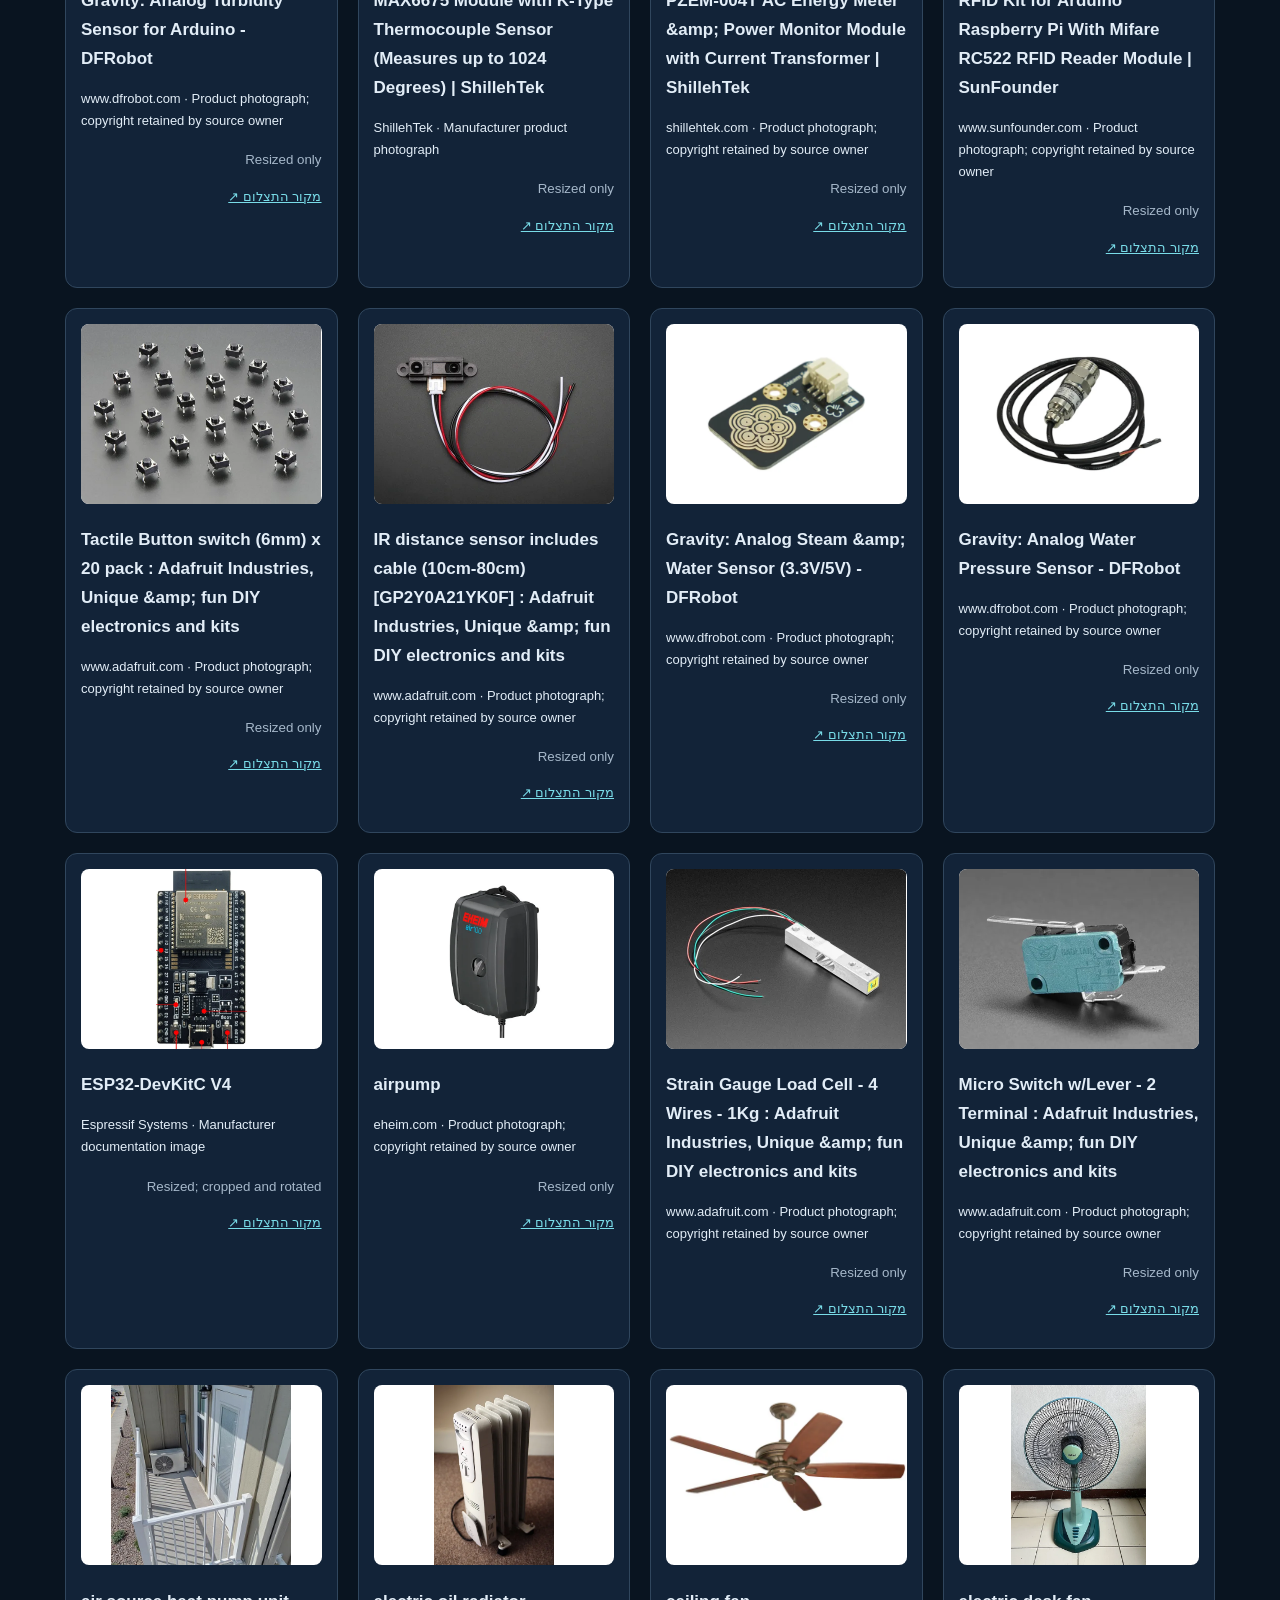
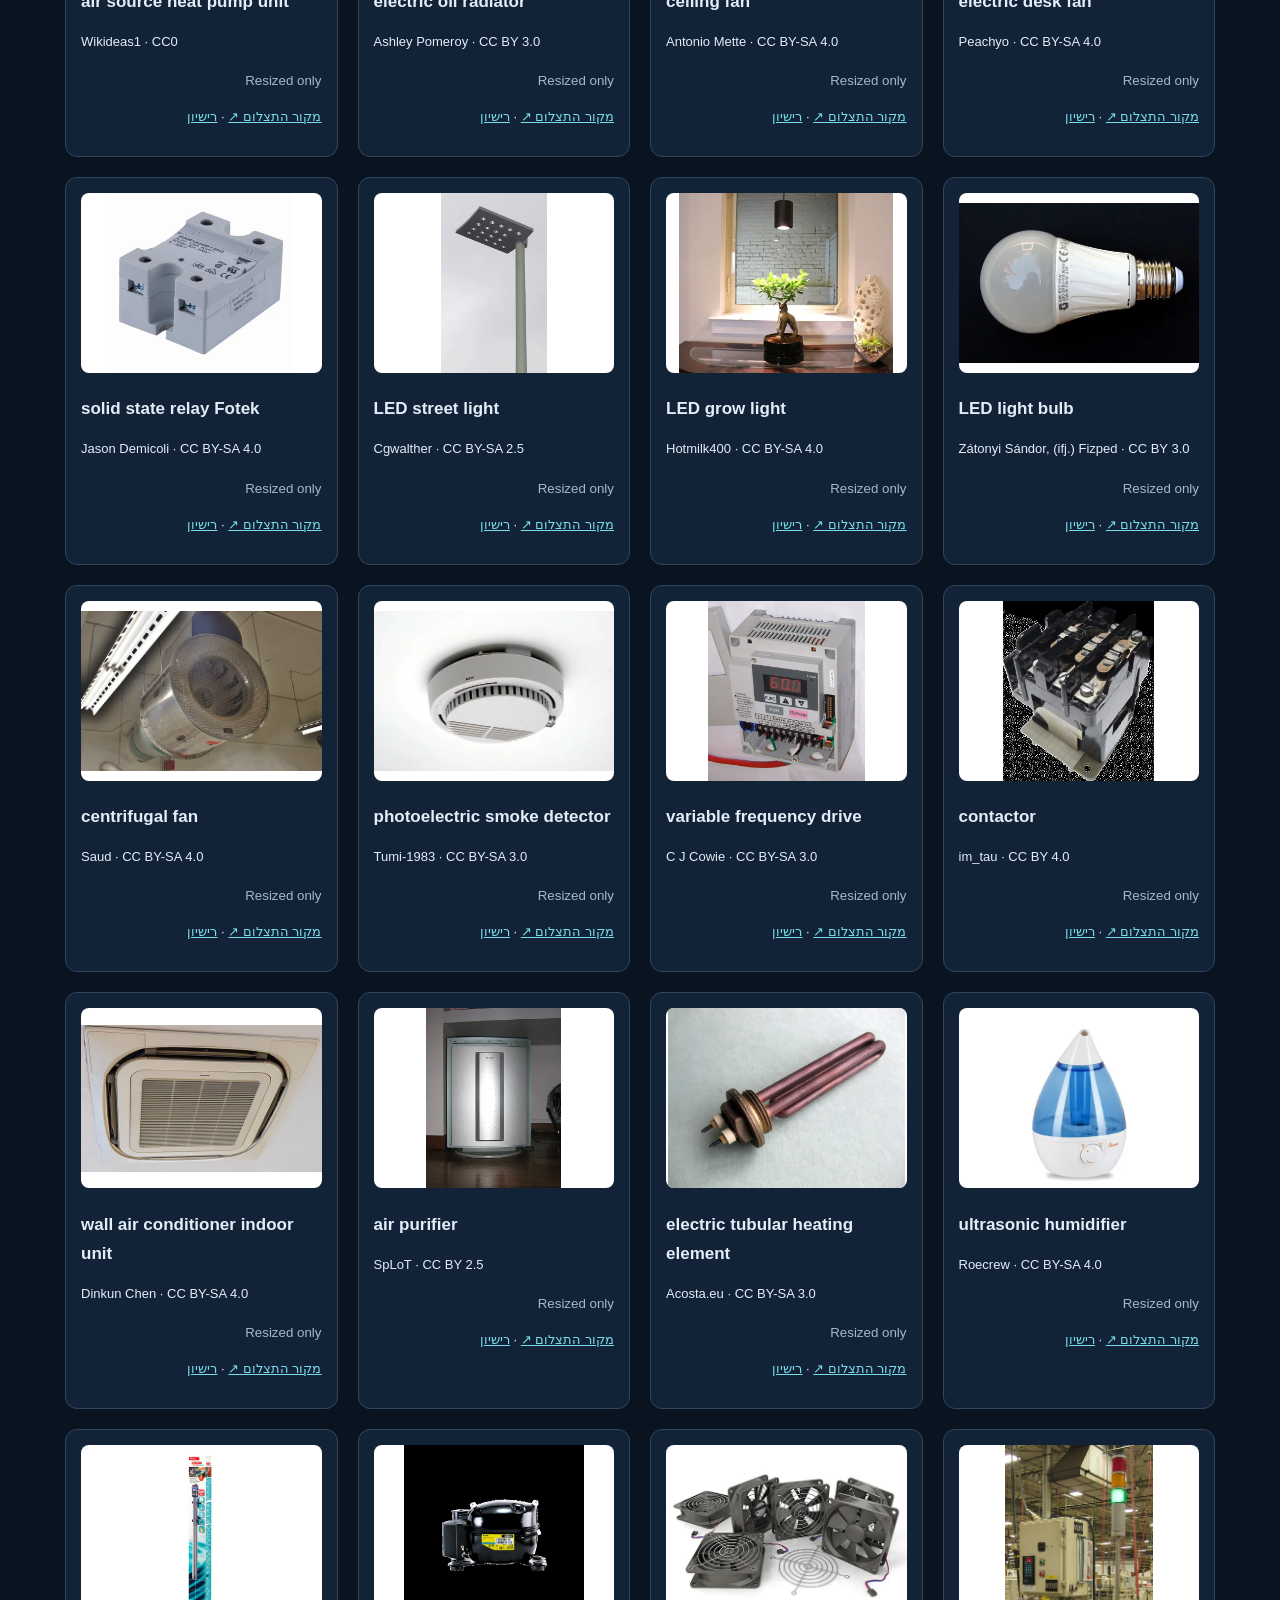
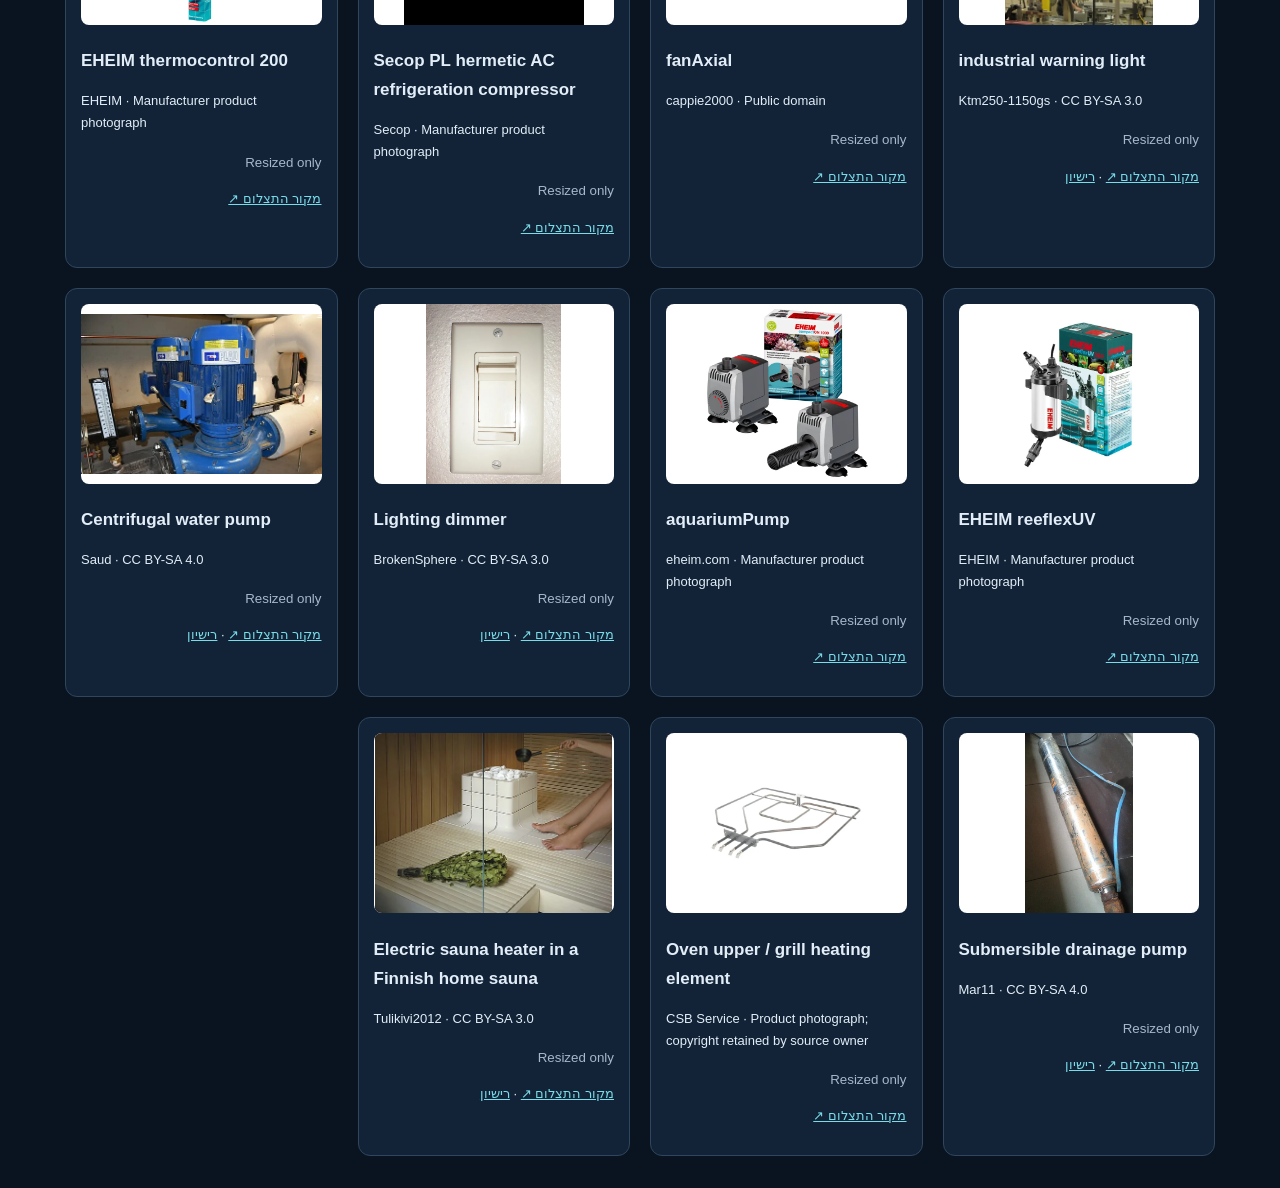
==== commit 0aca59f6: "Refine oven and sauna heater photographs" ====
--- a/electriclab2036/photo-sources.html
+++ b/electriclab2036/photo-sources.html
@@ -1 +1 @@
-<!doctype html><html lang="he" dir="rtl"><meta charset="utf-8"><meta name="viewport" content="width=device-width,initial-scale=1"><title>מקורות התמונות | ElectricLab</title><style>body{font:16px Segoe UI,Arial;background:#091420;color:#e2edf7;margin:0;padding:32px;line-height:1.7}main{max-width:1150px;margin:auto}a{color:#79dce8}.grid{display:grid;grid-template-columns:repeat(auto-fit,minmax(240px,1fr));gap:20px}article{border:1px solid #30465d;border-radius:12px;padding:15px;background:#122338;scroll-margin-top:20px}img{width:100%;height:180px;object-fit:contain;background:#fff;border-radius:8px}h2{font-size:17px}p{font-size:13px;overflow-wrap:anywhere}small{color:#a6b8ca}article:target{border-color:#84f4e0;box-shadow:0 0 20px #84f4e022}</style><main><a href="index.html">→ חזרה למעבדה</a><h1>צילומים אמיתיים · מקורות וקרדיטים</h1><p>תמונות רכיבים וציוד מהאינטרנט, ללא יצירת תמונות סינתטיות. צילומי מוצר משמשים לזיהוי ולהמחשה. במערכות ללא דגם מוגדר, התמונה היא דוגמה לסוג הציוד; היא אינה מפרט רכישה או אישור התאמה להספק, למתח או לאופן הבקרה במודל.</p><div class="grid"><article id="ds18b20"><img src="assets/devices/ds18b20.webp" alt="Waterproof 1-Wire DS18B20 Digital temperature sensor : Adafruit Industries, Unique &amp;amp; fun DIY electronics and kits" loading="lazy"><h2 dir="auto">Waterproof 1-Wire DS18B20 Digital temperature sensor : Adafruit Industries, Unique &amp;amp; fun DIY electronics and kits</h2><p dir="auto">Adafruit Industries · Manufacturer product photograph; copyright retained by owner</p><small dir="auto">Resized only</small><p><a href="https://www.adafruit.com/product/381" target="_blank" rel="noopener">מקור התצלום ↗</a></p></article><article id="dht22"><img src="assets/devices/dht22.webp" alt="DHT22 temperature-humidity sensor + extras : Adafruit Industries, Unique &amp;amp; fun DIY electronics and kits" loading="lazy"><h2 dir="auto">DHT22 temperature-humidity sensor + extras : Adafruit Industries, Unique &amp;amp; fun DIY electronics and kits</h2><p dir="auto">Adafruit Industries · Manufacturer product photograph; copyright retained by owner</p><small dir="auto">Resized only</small><p><a href="https://www.adafruit.com/product/385" target="_blank" rel="noopener">מקור התצלום ↗</a></p></article><article id="ldr"><img src="assets/devices/ldr.webp" alt="Photo cell (CdS photoresistor) : Adafruit Industries, Unique &amp;amp; fun DIY electronics and kits" loading="lazy"><h2 dir="auto">Photo cell (CdS photoresistor) : Adafruit Industries, Unique &amp;amp; fun DIY electronics and kits</h2><p dir="auto">Adafruit Industries · Manufacturer product photograph; copyright retained by owner</p><small dir="auto">Resized only</small><p><a href="https://www.adafruit.com/product/161" target="_blank" rel="noopener">מקור התצלום ↗</a></p></article><article id="pir"><img src="assets/devices/pir.webp" alt="PIR (motion) sensor : Adafruit Industries, Unique &amp;amp; fun DIY electronics and kits" loading="lazy"><h2 dir="auto">PIR (motion) sensor : Adafruit Industries, Unique &amp;amp; fun DIY electronics and kits</h2><p dir="auto">Adafruit Industries · Manufacturer product photograph; copyright retained by owner</p><small dir="auto">Resized only</small><p><a href="https://www.adafruit.com/product/189" target="_blank" rel="noopener">מקור התצלום ↗</a></p></article><article id="soil"><img src="assets/devices/soil.webp" alt="Cost-Effective Capacitive Soil Moisture Sensor for Indoor Plant Care and Environmental Science" loading="lazy"><h2 dir="auto">Cost-Effective Capacitive Soil Moisture Sensor for Indoor Plant Care and Environmental Science</h2><p dir="auto">www.dfrobot.com · Product photograph; copyright retained by source owner</p><small dir="auto">Resized only</small><p><a href="https://www.dfrobot.com/product-1385.html" target="_blank" rel="noopener">מקור התצלום ↗</a></p></article><article id="level"><img src="assets/devices/level.webp" alt="Optomax Digital Liquid Level Sensor [LLC200D3SH-LLPK1] : Adafruit Industries, Unique &amp;amp; fun DIY electronics and kits" loading="lazy"><h2 dir="auto">Optomax Digital Liquid Level Sensor [LLC200D3SH-LLPK1] : Adafruit Industries, Unique &amp;amp; fun DIY electronics and kits</h2><p dir="auto">Adafruit Industries · Manufacturer product photograph; copyright retained by owner</p><small dir="auto">Resized only</small><p><a href="https://www.adafruit.com/product/3397" target="_blank" rel="noopener">מקור התצלום ↗</a></p></article><article id="flow"><img src="assets/devices/flow.webp" alt="Liquid Flow Meter - Plastic 1/2 NPS Threaded : Adafruit Industries, Unique &amp;amp; fun DIY electronics and kits" loading="lazy"><h2 dir="auto">Liquid Flow Meter - Plastic 1/2 NPS Threaded : Adafruit Industries, Unique &amp;amp; fun DIY electronics and kits</h2><p dir="auto">Adafruit Industries · Manufacturer product photograph; copyright retained by owner</p><small dir="auto">Resized only</small><p><a href="https://www.adafruit.com/product/828" target="_blank" rel="noopener">מקור התצלום ↗</a></p></article><article id="thermocouple"><img src="assets/devices/thermocouple.webp" alt="Thermocouple Type-K Glass Braid Insulated [K] : Adafruit Industries, Unique &amp;amp; fun DIY electronics and kits" loading="lazy"><h2 dir="auto">Thermocouple Type-K Glass Braid Insulated [K] : Adafruit Industries, Unique &amp;amp; fun DIY electronics and kits</h2><p dir="auto">Adafruit Industries · Manufacturer product photograph; copyright retained by owner</p><small dir="auto">Resized only</small><p><a href="https://www.adafruit.com/product/270" target="_blank" rel="noopener">מקור התצלום ↗</a></p></article><article id="tft"><img src="assets/devices/tft.webp" alt="ILI9341 / XPT2046 MSP2807" loading="lazy"><h2 dir="auto">ILI9341 / XPT2046 MSP2807</h2><p dir="auto">LCDwiki · Manufacturer documentation image</p><small dir="auto">Resized and cropped</small><p><a href="https://www.lcdwiki.com/2.8inch_SPI_Module_ILI9341_SKU:MSP2807" target="_blank" rel="noopener">מקור התצלום ↗</a></p></article><article id="pms5003"><img src="assets/devices/pms5003.webp" alt="PM2.5 Air Quality Sensor and Breadboard Adapter Kit [PMS5003] : Adafruit Industries, Unique &amp;amp; fun DIY electronics and kits" loading="lazy"><h2 dir="auto">PM2.5 Air Quality Sensor and Breadboard Adapter Kit [PMS5003] : Adafruit Industries, Unique &amp;amp; fun DIY electronics and kits</h2><p dir="auto">Adafruit Industries · Manufacturer product photograph; copyright retained by owner</p><small dir="auto">Resized only</small><p><a href="https://www.adafruit.com/product/3686" target="_blank" rel="noopener">מקור התצלום ↗</a></p></article><article id="scd40"><img src="assets/devices/scd40.webp" alt="Adafruit SCD-40 - True CO2, Temperature and Humidity Sensor [STEMMA QT / Qwiic] : Adafruit Industries, Unique &amp;amp; fun DIY electronics and kits" loading="lazy"><h2 dir="auto">Adafruit SCD-40 - True CO2, Temperature and Humidity Sensor [STEMMA QT / Qwiic] : Adafruit Industries, Unique &amp;amp; fun DIY electronics and kits</h2><p dir="auto">Adafruit Industries · Manufacturer product photograph; copyright retained by owner</p><small dir="auto">Resized only</small><p><a href="https://www.adafruit.com/product/5187" target="_blank" rel="noopener">מקור התצלום ↗</a></p></article><article id="hx711"><img src="assets/devices/hx711.webp" alt="Adafruit HX711 24-bit ADC for Load Cells / Strain Gauges : Adafruit Industries, Unique &amp;amp; fun DIY electronics and kits" loading="lazy"><h2 dir="auto">Adafruit HX711 24-bit ADC for Load Cells / Strain Gauges : Adafruit Industries, Unique &amp;amp; fun DIY electronics and kits</h2><p dir="auto">Adafruit Industries · Manufacturer product photograph; copyright retained by owner</p><small dir="auto">Resized only</small><p><a href="https://www.adafruit.com/product/5974" target="_blank" rel="noopener">מקור התצלום ↗</a></p></article><article id="reed"><img src="assets/devices/reed.webp" alt="Magnetic contact switch (door sensor) : Adafruit Industries, Unique &amp;amp; fun DIY electronics and kits" loading="lazy"><h2 dir="auto">Magnetic contact switch (door sensor) : Adafruit Industries, Unique &amp;amp; fun DIY electronics and kits</h2><p dir="auto">Adafruit Industries · Manufacturer product photograph; copyright retained by owner</p><small dir="auto">Resized only</small><p><a href="https://www.adafruit.com/product/375" target="_blank" rel="noopener">מקור התצלום ↗</a></p></article><article id="relay"><img src="assets/devices/relay.webp" alt="Adafruit Non-Latching Mini Relay FeatherWing : Adafruit Industries, Unique &amp;amp; fun DIY electronics and kits" loading="lazy"><h2 dir="auto">Adafruit Non-Latching Mini Relay FeatherWing : Adafruit Industries, Unique &amp;amp; fun DIY electronics and kits</h2><p dir="auto">Adafruit Industries · Manufacturer product photograph; copyright retained by owner</p><small dir="auto">Resized only</small><p><a href="https://www.adafruit.com/product/2895" target="_blank" rel="noopener">מקור התצלום ↗</a></p></article><article id="valve"><img src="assets/devices/valve.webp" alt="Solenoid Valve ST-DA 1/4&amp;#39;&amp;#39; nylon EPDM 0-8bar 230V AC | Tameson" loading="lazy"><h2 dir="auto">Solenoid Valve ST-DA 1/4&amp;#39;&amp;#39; nylon EPDM 0-8bar 230V AC | Tameson</h2><p dir="auto">tameson.com · Manufacturer product photograph</p><small dir="auto">Resized only</small><p><a href="https://tameson.com/products/st-da014n030e-230ac-solenoid-valve-2way-014inch-nylon-0-8bar-epdm" target="_blank" rel="noopener">מקור התצלום ↗</a></p></article><article id="pump"><img src="assets/devices/pump.webp" alt="water circulation pump" loading="lazy"><h2 dir="auto">water circulation pump</h2><p dir="auto"> · CC BY-SA 3.0</p><small dir="auto">Resized only</small><p><a href="https://commons.wikimedia.org/wiki/File:UPS_25-50.JPG" target="_blank" rel="noopener">מקור התצלום ↗</a> · <a href="http://creativecommons.org/licenses/by-sa/3.0/" target="_blank" rel="noopener">רישיון</a></p></article><article id="motor"><img src="assets/devices/motor.webp" alt="electric motor" loading="lazy"><h2 dir="auto">electric motor</h2><p dir="auto">Zureks · CC BY-SA 3.0</p><small dir="auto">Resized only</small><p><a href="https://commons.wikimedia.org/wiki/File:Silniki_by_Zureks.jpg" target="_blank" rel="noopener">מקור התצלום ↗</a> · <a href="https://creativecommons.org/licenses/by-sa/3.0" target="_blank" rel="noopener">רישיון</a></p></article><article id="power"><img src="assets/devices/power.webp" alt="5V 2.5A Switching Power Supply with 20AWG MicroUSB Cable : Adafruit Industries, Unique &amp;amp; fun DIY electronics and kits" loading="lazy"><h2 dir="auto">5V 2.5A Switching Power Supply with 20AWG MicroUSB Cable : Adafruit Industries, Unique &amp;amp; fun DIY electronics and kits</h2><p dir="auto">Adafruit Industries · Manufacturer product photograph; copyright retained by owner</p><small dir="auto">Resized only</small><p><a href="https://www.adafruit.com/product/1995" target="_blank" rel="noopener">מקור התצלום ↗</a></p></article><article id="mq7"><img src="assets/devices/mq7.webp" alt="MQ7 Carbon Monoxide Sensor 20-2000ppm Analog Output - DFRobot" loading="lazy"><h2 dir="auto">MQ7 Carbon Monoxide Sensor 20-2000ppm Analog Output - DFRobot</h2><p dir="auto">www.dfrobot.com · Product photograph; copyright retained by source owner</p><small dir="auto">Resized only</small><p><a href="https://www.dfrobot.com/product-733.html" target="_blank" rel="noopener">מקור התצלום ↗</a></p></article><article id="airquality"><img src="assets/devices/airquality.webp" alt="Adafruit SGP30 Air Quality Sensor Breakout - VOC and eCO2 [STEMMA QT / Qwiic] : Adafruit Industries, Unique &amp;amp; fun DIY electronics and kits" loading="lazy"><h2 dir="auto">Adafruit SGP30 Air Quality Sensor Breakout - VOC and eCO2 [STEMMA QT / Qwiic] : Adafruit Industries, Unique &amp;amp; fun DIY electronics and kits</h2><p dir="auto">Adafruit Industries · Manufacturer product photograph</p><small dir="auto">Resized only</small><p><a href="https://www.adafruit.com/product/3709" target="_blank" rel="noopener">מקור התצלום ↗</a></p></article><article id="rfid"><img src="assets/devices/rfid.webp" alt="RFID Kit for Arduino Raspberry Pi With Mifare RC522 RFID Reader Module | SunFounder" loading="lazy"><h2 dir="auto">RFID Kit for Arduino Raspberry Pi With Mifare RC522 RFID Reader Module | SunFounder</h2><p dir="auto">www.sunfounder.com · Product photograph; copyright retained by source owner</p><small dir="auto">Resized only</small><p><a href="https://www.sunfounder.com/collections/modules-arduino-communication-modules/products/rfid-kit-blue" target="_blank" rel="noopener">מקור התצלום ↗</a></p></article><article id="pzem"><img src="assets/devices/pzem.webp" alt="PZEM-004T AC Energy Meter &amp;amp; Power Monitor Module with Current Transformer | ShillehTek" loading="lazy"><h2 dir="auto">PZEM-004T AC Energy Meter &amp;amp; Power Monitor Module with Current Transformer | ShillehTek</h2><p dir="auto">shillehtek.com · Product photograph; copyright retained by source owner</p><small dir="auto">Resized only</small><p><a href="https://shillehtek.com/products/pzem-004t-ac-energy-meter-current-transformer" target="_blank" rel="noopener">מקור התצלום ↗</a></p></article><article id="max6675"><img src="assets/devices/max6675.webp" alt="MAX6675 Module with K-Type Thermocouple Sensor (Measures up to 1024 Degrees) | ShillehTek" loading="lazy"><h2 dir="auto">MAX6675 Module with K-Type Thermocouple Sensor (Measures up to 1024 Degrees) | ShillehTek</h2><p dir="auto">ShillehTek · Manufacturer product photograph</p><small dir="auto">Resized only</small><p><a href="https://shillehtek.com/products/max6675-module-k-type-thermocouple-sensor-measures-up-to-1024-degrees" target="_blank" rel="noopener">מקור התצלום ↗</a></p></article><article id="turbidity"><img src="assets/devices/turbidity.webp" alt="Gravity: Analog Turbidity Sensor for Arduino - DFRobot" loading="lazy"><h2 dir="auto">Gravity: Analog Turbidity Sensor for Arduino - DFRobot</h2><p dir="auto">www.dfrobot.com · Product photograph; copyright retained by source owner</p><small dir="auto">Resized only</small><p><a href="https://www.dfrobot.com/product-1394.html" target="_blank" rel="noopener">מקור התצלום ↗</a></p></article><article id="pressure"><img src="assets/devices/pressure.webp" alt="Gravity: Analog Water Pressure Sensor - DFRobot" loading="lazy"><h2 dir="auto">Gravity: Analog Water Pressure Sensor - DFRobot</h2><p dir="auto">www.dfrobot.com · Product photograph; copyright retained by source owner</p><small dir="auto">Resized only</small><p><a href="https://www.dfrobot.com/product-1675.html" target="_blank" rel="noopener">מקור התצלום ↗</a></p></article><article id="leak"><img src="assets/devices/leak.webp" alt="Gravity: Analog Steam &amp;amp; Water Sensor (3.3V/5V) - DFRobot" loading="lazy"><h2 dir="auto">Gravity: Analog Steam &amp;amp; Water Sensor (3.3V/5V) - DFRobot</h2><p dir="auto">www.dfrobot.com · Product photograph; copyright retained by source owner</p><small dir="auto">Resized only</small><p><a href="https://www.dfrobot.com/product-798.html" target="_blank" rel="noopener">מקור התצלום ↗</a></p></article><article id="proximity"><img src="assets/devices/proximity.webp" alt="IR distance sensor includes cable (10cm-80cm) [GP2Y0A21YK0F] : Adafruit Industries, Unique &amp;amp; fun DIY electronics and kits" loading="lazy"><h2 dir="auto">IR distance sensor includes cable (10cm-80cm) [GP2Y0A21YK0F] : Adafruit Industries, Unique &amp;amp; fun DIY electronics and kits</h2><p dir="auto">www.adafruit.com · Product photograph; copyright retained by source owner</p><small dir="auto">Resized only</small><p><a href="https://www.adafruit.com/product/164" target="_blank" rel="noopener">מקור התצלום ↗</a></p></article><article id="button"><img src="assets/devices/button.webp" alt="Tactile Button switch (6mm) x 20 pack : Adafruit Industries, Unique &amp;amp; fun DIY electronics and kits" loading="lazy"><h2 dir="auto">Tactile Button switch (6mm) x 20 pack : Adafruit Industries, Unique &amp;amp; fun DIY electronics and kits</h2><p dir="auto">www.adafruit.com · Product photograph; copyright retained by source owner</p><small dir="auto">Resized only</small><p><a href="https://www.adafruit.com/product/367" target="_blank" rel="noopener">מקור התצלום ↗</a></p></article><article id="guard"><img src="assets/devices/guard.webp" alt="Micro Switch w/Lever - 2 Terminal : Adafruit Industries, Unique &amp;amp; fun DIY electronics and kits" loading="lazy"><h2 dir="auto">Micro Switch w/Lever - 2 Terminal : Adafruit Industries, Unique &amp;amp; fun DIY electronics and kits</h2><p dir="auto">www.adafruit.com · Product photograph; copyright retained by source owner</p><small dir="auto">Resized only</small><p><a href="https://www.adafruit.com/product/818" target="_blank" rel="noopener">מקור התצלום ↗</a></p></article><article id="loadcell"><img src="assets/devices/loadcell.webp" alt="Strain Gauge Load Cell - 4 Wires - 1Kg : Adafruit Industries, Unique &amp;amp; fun DIY electronics and kits" loading="lazy"><h2 dir="auto">Strain Gauge Load Cell - 4 Wires - 1Kg : Adafruit Industries, Unique &amp;amp; fun DIY electronics and kits</h2><p dir="auto">www.adafruit.com · Product photograph; copyright retained by source owner</p><small dir="auto">Resized only</small><p><a href="https://www.adafruit.com/product/4540" target="_blank" rel="noopener">מקור התצלום ↗</a></p></article><article id="airpump"><img src="assets/devices/airpump.webp" alt="airpump" loading="lazy"><h2 dir="auto">airpump</h2><p dir="auto">eheim.com · Product photograph; copyright retained by source owner</p><small dir="auto">Resized only</small><p><a href="https://eheim.com/en_GB/aquatics/technology/air-pumps/air/air100" target="_blank" rel="noopener">מקור התצלום ↗</a></p></article><article id="esp32"><img src="assets/devices/esp32.webp" alt="ESP32-DevKitC V4" loading="lazy"><h2 dir="auto">ESP32-DevKitC V4</h2><p dir="auto">Espressif Systems · Manufacturer documentation image</p><small dir="auto">Resized; cropped and rotated</small><p><a href="https://docs.espressif.com/projects/esp-dev-kits/en/latest/esp32/esp32-devkitc/user_guide.html" target="_blank" rel="noopener">מקור התצלום ↗</a></p></article><article id="fan"><img src="assets/devices/fan.webp" alt="electric desk fan" loading="lazy"><h2 dir="auto">electric desk fan</h2><p dir="auto">Peachyo · CC BY-SA 4.0</p><small dir="auto">Resized only</small><p><a href="https://commons.wikimedia.org/wiki/File:Hatari_18_inch_fan.jpg" target="_blank" rel="noopener">מקור התצלום ↗</a> · <a href="https://creativecommons.org/licenses/by-sa/4.0" target="_blank" rel="noopener">רישיון</a></p></article><article id="ceiling"><img src="assets/devices/ceiling.webp" alt="ceiling fan" loading="lazy"><h2 dir="auto">ceiling fan</h2><p dir="auto">Antonio Mette · CC BY-SA 4.0</p><small dir="auto">Resized only</small><p><a href="https://commons.wikimedia.org/wiki/File:Ventilatore_a_soffitto_(3).png" target="_blank" rel="noopener">מקור התצלום ↗</a> · <a href="https://creativecommons.org/licenses/by-sa/4.0" target="_blank" rel="noopener">רישיון</a></p></article><article id="heater"><img src="assets/devices/heater.webp" alt="electric oil radiator" loading="lazy"><h2 dir="auto">electric oil radiator</h2><p dir="auto">Ashley Pomeroy · CC BY 3.0</p><small dir="auto">Resized only</small><p><a href="https://commons.wikimedia.org/wiki/File:Oil_Heater_5293.jpg" target="_blank" rel="noopener">מקור התצלום ↗</a> · <a href="https://creativecommons.org/licenses/by/3.0" target="_blank" rel="noopener">רישיון</a></p></article><article id="heatpump"><img src="assets/devices/heatpump.webp" alt="air source heat pump unit" loading="lazy"><h2 dir="auto">air source heat pump unit</h2><p dir="auto">Wikideas1 · CC0</p><small dir="auto">Resized only</small><p><a href="https://commons.wikimedia.org/wiki/File:Heat_pump_on_balcony.jpg" target="_blank" rel="noopener">מקור התצלום ↗</a> · <a href="http://creativecommons.org/publicdomain/zero/1.0/deed.en" target="_blank" rel="noopener">רישיון</a></p></article><article id="lamp"><img src="assets/devices/lamp.webp" alt="LED light bulb" loading="lazy"><h2 dir="auto">LED light bulb</h2><p dir="auto">Zátonyi Sándor, (ifj.) Fizped · CC BY 3.0</p><small dir="auto">Resized only</small><p><a href="https://commons.wikimedia.org/wiki/File:Led-lampa.jpg" target="_blank" rel="noopener">מקור התצלום ↗</a> · <a href="https://creativecommons.org/licenses/by/3.0" target="_blank" rel="noopener">רישיון</a></p></article><article id="grow"><img src="assets/devices/grow.webp" alt="LED grow light" loading="lazy"><h2 dir="auto">LED grow light</h2><p dir="auto">Hotmilk400 · CC BY-SA 4.0</p><small dir="auto">Resized only</small><p><a href="https://commons.wikimedia.org/wiki/File:Aspect_Black_20W_Growlight_over_Bonsai.jpg" target="_blank" rel="noopener">מקור התצלום ↗</a> · <a href="https://creativecommons.org/licenses/by-sa/4.0" target="_blank" rel="noopener">רישיון</a></p></article><article id="street"><img src="assets/devices/street.webp" alt="LED street light" loading="lazy"><h2 dir="auto">LED street light</h2><p dir="auto">Cgwalther · CC BY-SA 2.5</p><small dir="auto">Resized only</small><p><a href="https://commons.wikimedia.org/wiki/File:Led_streetlight.jpg" target="_blank" rel="noopener">מקור התצלום ↗</a> · <a href="https://creativecommons.org/licenses/by-sa/2.5" target="_blank" rel="noopener">רישיון</a></p></article><article id="ssr"><img src="assets/devices/ssr.webp" alt="solid state relay Fotek" loading="lazy"><h2 dir="auto">solid state relay Fotek</h2><p dir="auto">Jason Demicoli · CC BY-SA 4.0</p><small dir="auto">Resized only</small><p><a href="https://commons.wikimedia.org/wiki/File:CarloGavazzi_Solid_State_Relay.png" target="_blank" rel="noopener">מקור התצלום ↗</a> · <a href="https://creativecommons.org/licenses/by-sa/4.0" target="_blank" rel="noopener">רישיון</a></p></article><article id="contactor"><img src="assets/devices/contactor.webp" alt="contactor" loading="lazy"><h2 dir="auto">contactor</h2><p dir="auto">im_tau · CC BY 4.0</p><small dir="auto">Resized only</small><p><a href="https://commons.wikimedia.org/wiki/File:Magnetic_contactor.png" target="_blank" rel="noopener">מקור התצלום ↗</a> · <a href="https://creativecommons.org/licenses/by/4.0" target="_blank" rel="noopener">רישיון</a></p></article><article id="speed"><img src="assets/devices/speed.webp" alt="variable frequency drive" loading="lazy"><h2 dir="auto">variable frequency drive</h2><p dir="auto">C J Cowie · CC BY-SA 3.0</p><small dir="auto">Resized only</small><p><a href="https://commons.wikimedia.org/wiki/File:Small_variable-frequency_drive.jpg" target="_blank" rel="noopener">מקור התצלום ↗</a> · <a href="http://creativecommons.org/licenses/by-sa/3.0/" target="_blank" rel="noopener">רישיון</a></p></article><article id="smoke"><img src="assets/devices/smoke.webp" alt="photoelectric smoke detector" loading="lazy"><h2 dir="auto">photoelectric smoke detector</h2><p dir="auto">Tumi-1983 · CC BY-SA 3.0</p><small dir="auto">Resized only</small><p><a href="https://commons.wikimedia.org/wiki/File:Smoke_detector.JPG" target="_blank" rel="noopener">מקור התצלום ↗</a> · <a href="https://creativecommons.org/licenses/by-sa/3.0" target="_blank" rel="noopener">רישיון</a></p></article><article id="blower"><img src="assets/devices/blower.webp" alt="centrifugal fan" loading="lazy"><h2 dir="auto">centrifugal fan</h2><p dir="auto">Saud · CC BY-SA 4.0</p><small dir="auto">Resized only</small><p><a href="https://commons.wikimedia.org/wiki/File:Inline_Centrifugal_Fan.jpg" target="_blank" rel="noopener">מקור התצלום ↗</a> · <a href="https://creativecommons.org/licenses/by-sa/4.0" target="_blank" rel="noopener">רישיון</a></p></article><article id="humidifier"><img src="assets/devices/humidifier.webp" alt="ultrasonic humidifier" loading="lazy"><h2 dir="auto">ultrasonic humidifier</h2><p dir="auto">Roecrew · CC BY-SA 4.0</p><small dir="auto">Resized only</small><p><a href="https://commons.wikimedia.org/wiki/File:Ultrasonic_Cool_Mist_Humidifier.jpg" target="_blank" rel="noopener">מקור התצלום ↗</a> · <a href="https://creativecommons.org/licenses/by-sa/4.0" target="_blank" rel="noopener">רישיון</a></p></article><article id="element"><img src="assets/devices/element.webp" alt="electric tubular heating element" loading="lazy"><h2 dir="auto">electric tubular heating element</h2><p dir="auto">Acosta.eu · CC BY-SA 3.0</p><small dir="auto">Resized only</small><p><a href="https://commons.wikimedia.org/wiki/File:Heizstab-heatingelement-espressomachine.jpg" target="_blank" rel="noopener">מקור התצלום ↗</a> · <a href="https://creativecommons.org/licenses/by-sa/3.0" target="_blank" rel="noopener">רישיון</a></p></article><article id="filter"><img src="assets/devices/filter.webp" alt="air purifier" loading="lazy"><h2 dir="auto">air purifier</h2><p dir="auto">SpLoT · CC BY 2.5</p><small dir="auto">Resized only</small><p><a href="https://commons.wikimedia.org/wiki/File:Sharp_FU-888SV_20061017.jpg" target="_blank" rel="noopener">מקור התצלום ↗</a> · <a href="https://creativecommons.org/licenses/by/2.5" target="_blank" rel="noopener">רישיון</a></p></article><article id="ac"><img src="assets/devices/ac.webp" alt="wall air conditioner indoor unit" loading="lazy"><h2 dir="auto">wall air conditioner indoor unit</h2><p dir="auto">Dinkun Chen · CC BY-SA 4.0</p><small dir="auto">Resized only</small><p><a href="https://commons.wikimedia.org/wiki/File:DAIKIN_AIR_CONDITIONER_INDOOR_UNIT_(4).jpg" target="_blank" rel="noopener">מקור התצלום ↗</a> · <a href="https://creativecommons.org/licenses/by-sa/4.0" target="_blank" rel="noopener">רישיון</a></p></article><article id="alarm"><img src="assets/devices/alarm.webp" alt="industrial warning light" loading="lazy"><h2 dir="auto">industrial warning light</h2><p dir="auto">Ktm250-1150gs · CC BY-SA 3.0</p><small dir="auto">Resized only</small><p><a href="https://commons.wikimedia.org/wiki/File:StackLightInstall1.png" target="_blank" rel="noopener">מקור התצלום ↗</a> · <a href="https://creativecommons.org/licenses/by-sa/3.0" target="_blank" rel="noopener">רישיון</a></p></article><article id="fanAxial"><img src="assets/devices/fanAxial.webp" alt="fanAxial" loading="lazy"><h2 dir="auto">fanAxial</h2><p dir="auto">cappie2000 · Public domain</p><small dir="auto">Resized only</small><p><a href="https://commons.wikimedia.org/wiki/File:80mm_fan.jpg" target="_blank" rel="noopener">מקור התצלום ↗</a></p></article><article id="compressor"><img src="assets/devices/compressor.webp" alt="Secop PL hermetic AC refrigeration compressor" loading="lazy"><h2 dir="auto">Secop PL hermetic AC refrigeration compressor</h2><p dir="auto">Secop · Manufacturer product photograph</p><small dir="auto">Resized only</small><p><a href="https://www.secop.com/products/product-portfolio/p-series" target="_blank" rel="noopener">מקור התצלום ↗</a></p></article><article id="aquariumHeater"><img src="assets/devices/aquariumHeater.webp" alt="EHEIM thermocontrol 200" loading="lazy"><h2 dir="auto">EHEIM thermocontrol 200</h2><p dir="auto">EHEIM · Manufacturer product photograph</p><small dir="auto">Resized only</small><p><a href="https://eheim.com/en_GB/aquatics/technology/aquarium-heaters/thermocontrol/thermocontrol-200" target="_blank" rel="noopener">מקור התצלום ↗</a></p></article><article id="uv"><img src="assets/devices/uv.webp" alt="EHEIM reeflexUV" loading="lazy"><h2 dir="auto">EHEIM reeflexUV</h2><p dir="auto">EHEIM · Manufacturer product photograph</p><small dir="auto">Resized only</small><p><a href="https://eheim.com/en_GB/aquatics/technology/uv-sterilizer/reeflexuv/" target="_blank" rel="noopener">מקור התצלום ↗</a></p></article><article id="aquariumPump"><img src="assets/devices/aquariumPump.webp" alt="aquariumPump" loading="lazy"><h2 dir="auto">aquariumPump</h2><p dir="auto">eheim.com · Manufacturer product photograph</p><small dir="auto">Resized only</small><p><a href="https://eheim.com/en_GB/aquatics/technology/pumps/compacton/compacton-1000" target="_blank" rel="noopener">מקור התצלום ↗</a></p></article><article id="dimmer"><img src="assets/devices/dimmer.webp" alt="Lighting dimmer" loading="lazy"><h2 dir="auto">Lighting dimmer</h2><p dir="auto">BrokenSphere · CC BY-SA 3.0</p><small dir="auto">Resized only</small><p><a href="https://commons.wikimedia.org/wiki/File:Electric_residential_lighting_dimmer_switch.JPG" target="_blank" rel="noopener">מקור התצלום ↗</a> · <a href="http://creativecommons.org/licenses/by-sa/3.0/" target="_blank" rel="noopener">רישיון</a></p></article><article id="irrigationPump"><img src="assets/devices/irrigationPump.webp" alt="Centrifugal water pump" loading="lazy"><h2 dir="auto">Centrifugal water pump</h2><p dir="auto">Saud · CC BY-SA 4.0</p><small dir="auto">Resized only</small><p><a href="https://commons.wikimedia.org/wiki/File:Centrifugal_Pump.jpg" target="_blank" rel="noopener">מקור התצלום ↗</a> · <a href="https://creativecommons.org/licenses/by-sa/4.0" target="_blank" rel="noopener">רישיון</a></p></article><article id="drainPump"><img src="assets/devices/drainPump.webp" alt="Submersible drainage pump" loading="lazy"><h2 dir="auto">Submersible drainage pump</h2><p dir="auto">Mar11 · CC BY-SA 4.0</p><small dir="auto">Resized only</small><p><a href="https://commons.wikimedia.org/wiki/File:Submersible_pump_0.75HP.jpg" target="_blank" rel="noopener">מקור התצלום ↗</a> · <a href="https://creativecommons.org/licenses/by-sa/4.0" target="_blank" rel="noopener">רישיון</a></p></article></div></main></html>+<!doctype html><html lang="he" dir="rtl"><meta charset="utf-8"><meta name="viewport" content="width=device-width,initial-scale=1"><title>מקורות התמונות | ElectricLab</title><style>body{font:16px Segoe UI,Arial;background:#091420;color:#e2edf7;margin:0;padding:32px;line-height:1.7}main{max-width:1150px;margin:auto}a{color:#79dce8}.grid{display:grid;grid-template-columns:repeat(auto-fit,minmax(240px,1fr));gap:20px}article{border:1px solid #30465d;border-radius:12px;padding:15px;background:#122338;scroll-margin-top:20px}img{width:100%;height:180px;object-fit:contain;background:#fff;border-radius:8px}h2{font-size:17px}p{font-size:13px;overflow-wrap:anywhere}small{color:#a6b8ca}article:target{border-color:#84f4e0;box-shadow:0 0 20px #84f4e022}</style><main><a href="index.html">→ חזרה למעבדה</a><h1>צילומים אמיתיים · מקורות וקרדיטים</h1><p>תמונות רכיבים וציוד מהאינטרנט, ללא יצירת תמונות סינתטיות. צילומי מוצר משמשים לזיהוי ולהמחשה. במערכות ללא דגם מוגדר, התמונה היא דוגמה לסוג הציוד; היא אינה מפרט רכישה או אישור התאמה להספק, למתח או לאופן הבקרה במודל.</p><div class="grid"><article id="ds18b20"><img src="assets/devices/ds18b20.webp" alt="Waterproof 1-Wire DS18B20 Digital temperature sensor : Adafruit Industries, Unique &amp;amp; fun DIY electronics and kits" loading="lazy"><h2 dir="auto">Waterproof 1-Wire DS18B20 Digital temperature sensor : Adafruit Industries, Unique &amp;amp; fun DIY electronics and kits</h2><p dir="auto">Adafruit Industries · Manufacturer product photograph; copyright retained by owner</p><small dir="auto">Resized only</small><p><a href="https://www.adafruit.com/product/381" target="_blank" rel="noopener">מקור התצלום ↗</a></p></article><article id="dht22"><img src="assets/devices/dht22.webp" alt="DHT22 temperature-humidity sensor + extras : Adafruit Industries, Unique &amp;amp; fun DIY electronics and kits" loading="lazy"><h2 dir="auto">DHT22 temperature-humidity sensor + extras : Adafruit Industries, Unique &amp;amp; fun DIY electronics and kits</h2><p dir="auto">Adafruit Industries · Manufacturer product photograph; copyright retained by owner</p><small dir="auto">Resized only</small><p><a href="https://www.adafruit.com/product/385" target="_blank" rel="noopener">מקור התצלום ↗</a></p></article><article id="ldr"><img src="assets/devices/ldr.webp" alt="Photo cell (CdS photoresistor) : Adafruit Industries, Unique &amp;amp; fun DIY electronics and kits" loading="lazy"><h2 dir="auto">Photo cell (CdS photoresistor) : Adafruit Industries, Unique &amp;amp; fun DIY electronics and kits</h2><p dir="auto">Adafruit Industries · Manufacturer product photograph; copyright retained by owner</p><small dir="auto">Resized only</small><p><a href="https://www.adafruit.com/product/161" target="_blank" rel="noopener">מקור התצלום ↗</a></p></article><article id="pir"><img src="assets/devices/pir.webp" alt="PIR (motion) sensor : Adafruit Industries, Unique &amp;amp; fun DIY electronics and kits" loading="lazy"><h2 dir="auto">PIR (motion) sensor : Adafruit Industries, Unique &amp;amp; fun DIY electronics and kits</h2><p dir="auto">Adafruit Industries · Manufacturer product photograph; copyright retained by owner</p><small dir="auto">Resized only</small><p><a href="https://www.adafruit.com/product/189" target="_blank" rel="noopener">מקור התצלום ↗</a></p></article><article id="soil"><img src="assets/devices/soil.webp" alt="Cost-Effective Capacitive Soil Moisture Sensor for Indoor Plant Care and Environmental Science" loading="lazy"><h2 dir="auto">Cost-Effective Capacitive Soil Moisture Sensor for Indoor Plant Care and Environmental Science</h2><p dir="auto">www.dfrobot.com · Product photograph; copyright retained by source owner</p><small dir="auto">Resized only</small><p><a href="https://www.dfrobot.com/product-1385.html" target="_blank" rel="noopener">מקור התצלום ↗</a></p></article><article id="level"><img src="assets/devices/level.webp" alt="Optomax Digital Liquid Level Sensor [LLC200D3SH-LLPK1] : Adafruit Industries, Unique &amp;amp; fun DIY electronics and kits" loading="lazy"><h2 dir="auto">Optomax Digital Liquid Level Sensor [LLC200D3SH-LLPK1] : Adafruit Industries, Unique &amp;amp; fun DIY electronics and kits</h2><p dir="auto">Adafruit Industries · Manufacturer product photograph; copyright retained by owner</p><small dir="auto">Resized only</small><p><a href="https://www.adafruit.com/product/3397" target="_blank" rel="noopener">מקור התצלום ↗</a></p></article><article id="flow"><img src="assets/devices/flow.webp" alt="Liquid Flow Meter - Plastic 1/2 NPS Threaded : Adafruit Industries, Unique &amp;amp; fun DIY electronics and kits" loading="lazy"><h2 dir="auto">Liquid Flow Meter - Plastic 1/2 NPS Threaded : Adafruit Industries, Unique &amp;amp; fun DIY electronics and kits</h2><p dir="auto">Adafruit Industries · Manufacturer product photograph; copyright retained by owner</p><small dir="auto">Resized only</small><p><a href="https://www.adafruit.com/product/828" target="_blank" rel="noopener">מקור התצלום ↗</a></p></article><article id="thermocouple"><img src="assets/devices/thermocouple.webp" alt="Thermocouple Type-K Glass Braid Insulated [K] : Adafruit Industries, Unique &amp;amp; fun DIY electronics and kits" loading="lazy"><h2 dir="auto">Thermocouple Type-K Glass Braid Insulated [K] : Adafruit Industries, Unique &amp;amp; fun DIY electronics and kits</h2><p dir="auto">Adafruit Industries · Manufacturer product photograph; copyright retained by owner</p><small dir="auto">Resized only</small><p><a href="https://www.adafruit.com/product/270" target="_blank" rel="noopener">מקור התצלום ↗</a></p></article><article id="tft"><img src="assets/devices/tft.webp" alt="ILI9341 / XPT2046 MSP2807" loading="lazy"><h2 dir="auto">ILI9341 / XPT2046 MSP2807</h2><p dir="auto">LCDwiki · Manufacturer documentation image</p><small dir="auto">Resized and cropped</small><p><a href="https://www.lcdwiki.com/2.8inch_SPI_Module_ILI9341_SKU:MSP2807" target="_blank" rel="noopener">מקור התצלום ↗</a></p></article><article id="pms5003"><img src="assets/devices/pms5003.webp" alt="PM2.5 Air Quality Sensor and Breadboard Adapter Kit [PMS5003] : Adafruit Industries, Unique &amp;amp; fun DIY electronics and kits" loading="lazy"><h2 dir="auto">PM2.5 Air Quality Sensor and Breadboard Adapter Kit [PMS5003] : Adafruit Industries, Unique &amp;amp; fun DIY electronics and kits</h2><p dir="auto">Adafruit Industries · Manufacturer product photograph; copyright retained by owner</p><small dir="auto">Resized only</small><p><a href="https://www.adafruit.com/product/3686" target="_blank" rel="noopener">מקור התצלום ↗</a></p></article><article id="scd40"><img src="assets/devices/scd40.webp" alt="Adafruit SCD-40 - True CO2, Temperature and Humidity Sensor [STEMMA QT / Qwiic] : Adafruit Industries, Unique &amp;amp; fun DIY electronics and kits" loading="lazy"><h2 dir="auto">Adafruit SCD-40 - True CO2, Temperature and Humidity Sensor [STEMMA QT / Qwiic] : Adafruit Industries, Unique &amp;amp; fun DIY electronics and kits</h2><p dir="auto">Adafruit Industries · Manufacturer product photograph; copyright retained by owner</p><small dir="auto">Resized only</small><p><a href="https://www.adafruit.com/product/5187" target="_blank" rel="noopener">מקור התצלום ↗</a></p></article><article id="hx711"><img src="assets/devices/hx711.webp" alt="Adafruit HX711 24-bit ADC for Load Cells / Strain Gauges : Adafruit Industries, Unique &amp;amp; fun DIY electronics and kits" loading="lazy"><h2 dir="auto">Adafruit HX711 24-bit ADC for Load Cells / Strain Gauges : Adafruit Industries, Unique &amp;amp; fun DIY electronics and kits</h2><p dir="auto">Adafruit Industries · Manufacturer product photograph; copyright retained by owner</p><small dir="auto">Resized only</small><p><a href="https://www.adafruit.com/product/5974" target="_blank" rel="noopener">מקור התצלום ↗</a></p></article><article id="reed"><img src="assets/devices/reed.webp" alt="Magnetic contact switch (door sensor) : Adafruit Industries, Unique &amp;amp; fun DIY electronics and kits" loading="lazy"><h2 dir="auto">Magnetic contact switch (door sensor) : Adafruit Industries, Unique &amp;amp; fun DIY electronics and kits</h2><p dir="auto">Adafruit Industries · Manufacturer product photograph; copyright retained by owner</p><small dir="auto">Resized only</small><p><a href="https://www.adafruit.com/product/375" target="_blank" rel="noopener">מקור התצלום ↗</a></p></article><article id="relay"><img src="assets/devices/relay.webp" alt="Adafruit Non-Latching Mini Relay FeatherWing : Adafruit Industries, Unique &amp;amp; fun DIY electronics and kits" loading="lazy"><h2 dir="auto">Adafruit Non-Latching Mini Relay FeatherWing : Adafruit Industries, Unique &amp;amp; fun DIY electronics and kits</h2><p dir="auto">Adafruit Industries · Manufacturer product photograph; copyright retained by owner</p><small dir="auto">Resized only</small><p><a href="https://www.adafruit.com/product/2895" target="_blank" rel="noopener">מקור התצלום ↗</a></p></article><article id="valve"><img src="assets/devices/valve.webp" alt="Solenoid Valve ST-DA 1/4&amp;#39;&amp;#39; nylon EPDM 0-8bar 230V AC | Tameson" loading="lazy"><h2 dir="auto">Solenoid Valve ST-DA 1/4&amp;#39;&amp;#39; nylon EPDM 0-8bar 230V AC | Tameson</h2><p dir="auto">tameson.com · Manufacturer product photograph</p><small dir="auto">Resized only</small><p><a href="https://tameson.com/products/st-da014n030e-230ac-solenoid-valve-2way-014inch-nylon-0-8bar-epdm" target="_blank" rel="noopener">מקור התצלום ↗</a></p></article><article id="pump"><img src="assets/devices/pump.webp" alt="water circulation pump" loading="lazy"><h2 dir="auto">water circulation pump</h2><p dir="auto"> · CC BY-SA 3.0</p><small dir="auto">Resized only</small><p><a href="https://commons.wikimedia.org/wiki/File:UPS_25-50.JPG" target="_blank" rel="noopener">מקור התצלום ↗</a> · <a href="http://creativecommons.org/licenses/by-sa/3.0/" target="_blank" rel="noopener">רישיון</a></p></article><article id="motor"><img src="assets/devices/motor.webp" alt="electric motor" loading="lazy"><h2 dir="auto">electric motor</h2><p dir="auto">Zureks · CC BY-SA 3.0</p><small dir="auto">Resized only</small><p><a href="https://commons.wikimedia.org/wiki/File:Silniki_by_Zureks.jpg" target="_blank" rel="noopener">מקור התצלום ↗</a> · <a href="https://creativecommons.org/licenses/by-sa/3.0" target="_blank" rel="noopener">רישיון</a></p></article><article id="power"><img src="assets/devices/power.webp" alt="5V 2.5A Switching Power Supply with 20AWG MicroUSB Cable : Adafruit Industries, Unique &amp;amp; fun DIY electronics and kits" loading="lazy"><h2 dir="auto">5V 2.5A Switching Power Supply with 20AWG MicroUSB Cable : Adafruit Industries, Unique &amp;amp; fun DIY electronics and kits</h2><p dir="auto">Adafruit Industries · Manufacturer product photograph; copyright retained by owner</p><small dir="auto">Resized only</small><p><a href="https://www.adafruit.com/product/1995" target="_blank" rel="noopener">מקור התצלום ↗</a></p></article><article id="mq7"><img src="assets/devices/mq7.webp" alt="MQ7 Carbon Monoxide Sensor 20-2000ppm Analog Output - DFRobot" loading="lazy"><h2 dir="auto">MQ7 Carbon Monoxide Sensor 20-2000ppm Analog Output - DFRobot</h2><p dir="auto">www.dfrobot.com · Product photograph; copyright retained by source owner</p><small dir="auto">Resized only</small><p><a href="https://www.dfrobot.com/product-733.html" target="_blank" rel="noopener">מקור התצלום ↗</a></p></article><article id="airquality"><img src="assets/devices/airquality.webp" alt="Adafruit SGP30 Air Quality Sensor Breakout - VOC and eCO2 [STEMMA QT / Qwiic] : Adafruit Industries, Unique &amp;amp; fun DIY electronics and kits" loading="lazy"><h2 dir="auto">Adafruit SGP30 Air Quality Sensor Breakout - VOC and eCO2 [STEMMA QT / Qwiic] : Adafruit Industries, Unique &amp;amp; fun DIY electronics and kits</h2><p dir="auto">Adafruit Industries · Manufacturer product photograph</p><small dir="auto">Resized only</small><p><a href="https://www.adafruit.com/product/3709" target="_blank" rel="noopener">מקור התצלום ↗</a></p></article><article id="rfid"><img src="assets/devices/rfid.webp" alt="RFID Kit for Arduino Raspberry Pi With Mifare RC522 RFID Reader Module | SunFounder" loading="lazy"><h2 dir="auto">RFID Kit for Arduino Raspberry Pi With Mifare RC522 RFID Reader Module | SunFounder</h2><p dir="auto">www.sunfounder.com · Product photograph; copyright retained by source owner</p><small dir="auto">Resized only</small><p><a href="https://www.sunfounder.com/collections/modules-arduino-communication-modules/products/rfid-kit-blue" target="_blank" rel="noopener">מקור התצלום ↗</a></p></article><article id="pzem"><img src="assets/devices/pzem.webp" alt="PZEM-004T AC Energy Meter &amp;amp; Power Monitor Module with Current Transformer | ShillehTek" loading="lazy"><h2 dir="auto">PZEM-004T AC Energy Meter &amp;amp; Power Monitor Module with Current Transformer | ShillehTek</h2><p dir="auto">shillehtek.com · Product photograph; copyright retained by source owner</p><small dir="auto">Resized only</small><p><a href="https://shillehtek.com/products/pzem-004t-ac-energy-meter-current-transformer" target="_blank" rel="noopener">מקור התצלום ↗</a></p></article><article id="max6675"><img src="assets/devices/max6675.webp" alt="MAX6675 Module with K-Type Thermocouple Sensor (Measures up to 1024 Degrees) | ShillehTek" loading="lazy"><h2 dir="auto">MAX6675 Module with K-Type Thermocouple Sensor (Measures up to 1024 Degrees) | ShillehTek</h2><p dir="auto">ShillehTek · Manufacturer product photograph</p><small dir="auto">Resized only</small><p><a href="https://shillehtek.com/products/max6675-module-k-type-thermocouple-sensor-measures-up-to-1024-degrees" target="_blank" rel="noopener">מקור התצלום ↗</a></p></article><article id="turbidity"><img src="assets/devices/turbidity.webp" alt="Gravity: Analog Turbidity Sensor for Arduino - DFRobot" loading="lazy"><h2 dir="auto">Gravity: Analog Turbidity Sensor for Arduino - DFRobot</h2><p dir="auto">www.dfrobot.com · Product photograph; copyright retained by source owner</p><small dir="auto">Resized only</small><p><a href="https://www.dfrobot.com/product-1394.html" target="_blank" rel="noopener">מקור התצלום ↗</a></p></article><article id="pressure"><img src="assets/devices/pressure.webp" alt="Gravity: Analog Water Pressure Sensor - DFRobot" loading="lazy"><h2 dir="auto">Gravity: Analog Water Pressure Sensor - DFRobot</h2><p dir="auto">www.dfrobot.com · Product photograph; copyright retained by source owner</p><small dir="auto">Resized only</small><p><a href="https://www.dfrobot.com/product-1675.html" target="_blank" rel="noopener">מקור התצלום ↗</a></p></article><article id="leak"><img src="assets/devices/leak.webp" alt="Gravity: Analog Steam &amp;amp; Water Sensor (3.3V/5V) - DFRobot" loading="lazy"><h2 dir="auto">Gravity: Analog Steam &amp;amp; Water Sensor (3.3V/5V) - DFRobot</h2><p dir="auto">www.dfrobot.com · Product photograph; copyright retained by source owner</p><small dir="auto">Resized only</small><p><a href="https://www.dfrobot.com/product-798.html" target="_blank" rel="noopener">מקור התצלום ↗</a></p></article><article id="proximity"><img src="assets/devices/proximity.webp" alt="IR distance sensor includes cable (10cm-80cm) [GP2Y0A21YK0F] : Adafruit Industries, Unique &amp;amp; fun DIY electronics and kits" loading="lazy"><h2 dir="auto">IR distance sensor includes cable (10cm-80cm) [GP2Y0A21YK0F] : Adafruit Industries, Unique &amp;amp; fun DIY electronics and kits</h2><p dir="auto">www.adafruit.com · Product photograph; copyright retained by source owner</p><small dir="auto">Resized only</small><p><a href="https://www.adafruit.com/product/164" target="_blank" rel="noopener">מקור התצלום ↗</a></p></article><article id="button"><img src="assets/devices/button.webp" alt="Tactile Button switch (6mm) x 20 pack : Adafruit Industries, Unique &amp;amp; fun DIY electronics and kits" loading="lazy"><h2 dir="auto">Tactile Button switch (6mm) x 20 pack : Adafruit Industries, Unique &amp;amp; fun DIY electronics and kits</h2><p dir="auto">www.adafruit.com · Product photograph; copyright retained by source owner</p><small dir="auto">Resized only</small><p><a href="https://www.adafruit.com/product/367" target="_blank" rel="noopener">מקור התצלום ↗</a></p></article><article id="guard"><img src="assets/devices/guard.webp" alt="Micro Switch w/Lever - 2 Terminal : Adafruit Industries, Unique &amp;amp; fun DIY electronics and kits" loading="lazy"><h2 dir="auto">Micro Switch w/Lever - 2 Terminal : Adafruit Industries, Unique &amp;amp; fun DIY electronics and kits</h2><p dir="auto">www.adafruit.com · Product photograph; copyright retained by source owner</p><small dir="auto">Resized only</small><p><a href="https://www.adafruit.com/product/818" target="_blank" rel="noopener">מקור התצלום ↗</a></p></article><article id="loadcell"><img src="assets/devices/loadcell.webp" alt="Strain Gauge Load Cell - 4 Wires - 1Kg : Adafruit Industries, Unique &amp;amp; fun DIY electronics and kits" loading="lazy"><h2 dir="auto">Strain Gauge Load Cell - 4 Wires - 1Kg : Adafruit Industries, Unique &amp;amp; fun DIY electronics and kits</h2><p dir="auto">www.adafruit.com · Product photograph; copyright retained by source owner</p><small dir="auto">Resized only</small><p><a href="https://www.adafruit.com/product/4540" target="_blank" rel="noopener">מקור התצלום ↗</a></p></article><article id="airpump"><img src="assets/devices/airpump.webp" alt="airpump" loading="lazy"><h2 dir="auto">airpump</h2><p dir="auto">eheim.com · Product photograph; copyright retained by source owner</p><small dir="auto">Resized only</small><p><a href="https://eheim.com/en_GB/aquatics/technology/air-pumps/air/air100" target="_blank" rel="noopener">מקור התצלום ↗</a></p></article><article id="esp32"><img src="assets/devices/esp32.webp" alt="ESP32-DevKitC V4" loading="lazy"><h2 dir="auto">ESP32-DevKitC V4</h2><p dir="auto">Espressif Systems · Manufacturer documentation image</p><small dir="auto">Resized; cropped and rotated</small><p><a href="https://docs.espressif.com/projects/esp-dev-kits/en/latest/esp32/esp32-devkitc/user_guide.html" target="_blank" rel="noopener">מקור התצלום ↗</a></p></article><article id="fan"><img src="assets/devices/fan.webp" alt="electric desk fan" loading="lazy"><h2 dir="auto">electric desk fan</h2><p dir="auto">Peachyo · CC BY-SA 4.0</p><small dir="auto">Resized only</small><p><a href="https://commons.wikimedia.org/wiki/File:Hatari_18_inch_fan.jpg" target="_blank" rel="noopener">מקור התצלום ↗</a> · <a href="https://creativecommons.org/licenses/by-sa/4.0" target="_blank" rel="noopener">רישיון</a></p></article><article id="ceiling"><img src="assets/devices/ceiling.webp" alt="ceiling fan" loading="lazy"><h2 dir="auto">ceiling fan</h2><p dir="auto">Antonio Mette · CC BY-SA 4.0</p><small dir="auto">Resized only</small><p><a href="https://commons.wikimedia.org/wiki/File:Ventilatore_a_soffitto_(3).png" target="_blank" rel="noopener">מקור התצלום ↗</a> · <a href="https://creativecommons.org/licenses/by-sa/4.0" target="_blank" rel="noopener">רישיון</a></p></article><article id="heater"><img src="assets/devices/heater.webp" alt="electric oil radiator" loading="lazy"><h2 dir="auto">electric oil radiator</h2><p dir="auto">Ashley Pomeroy · CC BY 3.0</p><small dir="auto">Resized only</small><p><a href="https://commons.wikimedia.org/wiki/File:Oil_Heater_5293.jpg" target="_blank" rel="noopener">מקור התצלום ↗</a> · <a href="https://creativecommons.org/licenses/by/3.0" target="_blank" rel="noopener">רישיון</a></p></article><article id="heatpump"><img src="assets/devices/heatpump.webp" alt="air source heat pump unit" loading="lazy"><h2 dir="auto">air source heat pump unit</h2><p dir="auto">Wikideas1 · CC0</p><small dir="auto">Resized only</small><p><a href="https://commons.wikimedia.org/wiki/File:Heat_pump_on_balcony.jpg" target="_blank" rel="noopener">מקור התצלום ↗</a> · <a href="http://creativecommons.org/publicdomain/zero/1.0/deed.en" target="_blank" rel="noopener">רישיון</a></p></article><article id="lamp"><img src="assets/devices/lamp.webp" alt="LED light bulb" loading="lazy"><h2 dir="auto">LED light bulb</h2><p dir="auto">Zátonyi Sándor, (ifj.) Fizped · CC BY 3.0</p><small dir="auto">Resized only</small><p><a href="https://commons.wikimedia.org/wiki/File:Led-lampa.jpg" target="_blank" rel="noopener">מקור התצלום ↗</a> · <a href="https://creativecommons.org/licenses/by/3.0" target="_blank" rel="noopener">רישיון</a></p></article><article id="grow"><img src="assets/devices/grow.webp" alt="LED grow light" loading="lazy"><h2 dir="auto">LED grow light</h2><p dir="auto">Hotmilk400 · CC BY-SA 4.0</p><small dir="auto">Resized only</small><p><a href="https://commons.wikimedia.org/wiki/File:Aspect_Black_20W_Growlight_over_Bonsai.jpg" target="_blank" rel="noopener">מקור התצלום ↗</a> · <a href="https://creativecommons.org/licenses/by-sa/4.0" target="_blank" rel="noopener">רישיון</a></p></article><article id="street"><img src="assets/devices/street.webp" alt="LED street light" loading="lazy"><h2 dir="auto">LED street light</h2><p dir="auto">Cgwalther · CC BY-SA 2.5</p><small dir="auto">Resized only</small><p><a href="https://commons.wikimedia.org/wiki/File:Led_streetlight.jpg" target="_blank" rel="noopener">מקור התצלום ↗</a> · <a href="https://creativecommons.org/licenses/by-sa/2.5" target="_blank" rel="noopener">רישיון</a></p></article><article id="ssr"><img src="assets/devices/ssr.webp" alt="solid state relay Fotek" loading="lazy"><h2 dir="auto">solid state relay Fotek</h2><p dir="auto">Jason Demicoli · CC BY-SA 4.0</p><small dir="auto">Resized only</small><p><a href="https://commons.wikimedia.org/wiki/File:CarloGavazzi_Solid_State_Relay.png" target="_blank" rel="noopener">מקור התצלום ↗</a> · <a href="https://creativecommons.org/licenses/by-sa/4.0" target="_blank" rel="noopener">רישיון</a></p></article><article id="contactor"><img src="assets/devices/contactor.webp" alt="contactor" loading="lazy"><h2 dir="auto">contactor</h2><p dir="auto">im_tau · CC BY 4.0</p><small dir="auto">Resized only</small><p><a href="https://commons.wikimedia.org/wiki/File:Magnetic_contactor.png" target="_blank" rel="noopener">מקור התצלום ↗</a> · <a href="https://creativecommons.org/licenses/by/4.0" target="_blank" rel="noopener">רישיון</a></p></article><article id="speed"><img src="assets/devices/speed.webp" alt="variable frequency drive" loading="lazy"><h2 dir="auto">variable frequency drive</h2><p dir="auto">C J Cowie · CC BY-SA 3.0</p><small dir="auto">Resized only</small><p><a href="https://commons.wikimedia.org/wiki/File:Small_variable-frequency_drive.jpg" target="_blank" rel="noopener">מקור התצלום ↗</a> · <a href="http://creativecommons.org/licenses/by-sa/3.0/" target="_blank" rel="noopener">רישיון</a></p></article><article id="smoke"><img src="assets/devices/smoke.webp" alt="photoelectric smoke detector" loading="lazy"><h2 dir="auto">photoelectric smoke detector</h2><p dir="auto">Tumi-1983 · CC BY-SA 3.0</p><small dir="auto">Resized only</small><p><a href="https://commons.wikimedia.org/wiki/File:Smoke_detector.JPG" target="_blank" rel="noopener">מקור התצלום ↗</a> · <a href="https://creativecommons.org/licenses/by-sa/3.0" target="_blank" rel="noopener">רישיון</a></p></article><article id="blower"><img src="assets/devices/blower.webp" alt="centrifugal fan" loading="lazy"><h2 dir="auto">centrifugal fan</h2><p dir="auto">Saud · CC BY-SA 4.0</p><small dir="auto">Resized only</small><p><a href="https://commons.wikimedia.org/wiki/File:Inline_Centrifugal_Fan.jpg" target="_blank" rel="noopener">מקור התצלום ↗</a> · <a href="https://creativecommons.org/licenses/by-sa/4.0" target="_blank" rel="noopener">רישיון</a></p></article><article id="humidifier"><img src="assets/devices/humidifier.webp" alt="ultrasonic humidifier" loading="lazy"><h2 dir="auto">ultrasonic humidifier</h2><p dir="auto">Roecrew · CC BY-SA 4.0</p><small dir="auto">Resized only</small><p><a href="https://commons.wikimedia.org/wiki/File:Ultrasonic_Cool_Mist_Humidifier.jpg" target="_blank" rel="noopener">מקור התצלום ↗</a> · <a href="https://creativecommons.org/licenses/by-sa/4.0" target="_blank" rel="noopener">רישיון</a></p></article><article id="element"><img src="assets/devices/element.webp" alt="electric tubular heating element" loading="lazy"><h2 dir="auto">electric tubular heating element</h2><p dir="auto">Acosta.eu · CC BY-SA 3.0</p><small dir="auto">Resized only</small><p><a href="https://commons.wikimedia.org/wiki/File:Heizstab-heatingelement-espressomachine.jpg" target="_blank" rel="noopener">מקור התצלום ↗</a> · <a href="https://creativecommons.org/licenses/by-sa/3.0" target="_blank" rel="noopener">רישיון</a></p></article><article id="filter"><img src="assets/devices/filter.webp" alt="air purifier" loading="lazy"><h2 dir="auto">air purifier</h2><p dir="auto">SpLoT · CC BY 2.5</p><small dir="auto">Resized only</small><p><a href="https://commons.wikimedia.org/wiki/File:Sharp_FU-888SV_20061017.jpg" target="_blank" rel="noopener">מקור התצלום ↗</a> · <a href="https://creativecommons.org/licenses/by/2.5" target="_blank" rel="noopener">רישיון</a></p></article><article id="ac"><img src="assets/devices/ac.webp" alt="wall air conditioner indoor unit" loading="lazy"><h2 dir="auto">wall air conditioner indoor unit</h2><p dir="auto">Dinkun Chen · CC BY-SA 4.0</p><small dir="auto">Resized only</small><p><a href="https://commons.wikimedia.org/wiki/File:DAIKIN_AIR_CONDITIONER_INDOOR_UNIT_(4).jpg" target="_blank" rel="noopener">מקור התצלום ↗</a> · <a href="https://creativecommons.org/licenses/by-sa/4.0" target="_blank" rel="noopener">רישיון</a></p></article><article id="alarm"><img src="assets/devices/alarm.webp" alt="industrial warning light" loading="lazy"><h2 dir="auto">industrial warning light</h2><p dir="auto">Ktm250-1150gs · CC BY-SA 3.0</p><small dir="auto">Resized only</small><p><a href="https://commons.wikimedia.org/wiki/File:StackLightInstall1.png" target="_blank" rel="noopener">מקור התצלום ↗</a> · <a href="https://creativecommons.org/licenses/by-sa/3.0" target="_blank" rel="noopener">רישיון</a></p></article><article id="fanAxial"><img src="assets/devices/fanAxial.webp" alt="fanAxial" loading="lazy"><h2 dir="auto">fanAxial</h2><p dir="auto">cappie2000 · Public domain</p><small dir="auto">Resized only</small><p><a href="https://commons.wikimedia.org/wiki/File:80mm_fan.jpg" target="_blank" rel="noopener">מקור התצלום ↗</a></p></article><article id="compressor"><img src="assets/devices/compressor.webp" alt="Secop PL hermetic AC refrigeration compressor" loading="lazy"><h2 dir="auto">Secop PL hermetic AC refrigeration compressor</h2><p dir="auto">Secop · Manufacturer product photograph</p><small dir="auto">Resized only</small><p><a href="https://www.secop.com/products/product-portfolio/p-series" target="_blank" rel="noopener">מקור התצלום ↗</a></p></article><article id="aquariumHeater"><img src="assets/devices/aquariumHeater.webp" alt="EHEIM thermocontrol 200" loading="lazy"><h2 dir="auto">EHEIM thermocontrol 200</h2><p dir="auto">EHEIM · Manufacturer product photograph</p><small dir="auto">Resized only</small><p><a href="https://eheim.com/en_GB/aquatics/technology/aquarium-heaters/thermocontrol/thermocontrol-200" target="_blank" rel="noopener">מקור התצלום ↗</a></p></article><article id="uv"><img src="assets/devices/uv.webp" alt="EHEIM reeflexUV" loading="lazy"><h2 dir="auto">EHEIM reeflexUV</h2><p dir="auto">EHEIM · Manufacturer product photograph</p><small dir="auto">Resized only</small><p><a href="https://eheim.com/en_GB/aquatics/technology/uv-sterilizer/reeflexuv/" target="_blank" rel="noopener">מקור התצלום ↗</a></p></article><article id="aquariumPump"><img src="assets/devices/aquariumPump.webp" alt="aquariumPump" loading="lazy"><h2 dir="auto">aquariumPump</h2><p dir="auto">eheim.com · Manufacturer product photograph</p><small dir="auto">Resized only</small><p><a href="https://eheim.com/en_GB/aquatics/technology/pumps/compacton/compacton-1000" target="_blank" rel="noopener">מקור התצלום ↗</a></p></article><article id="dimmer"><img src="assets/devices/dimmer.webp" alt="Lighting dimmer" loading="lazy"><h2 dir="auto">Lighting dimmer</h2><p dir="auto">BrokenSphere · CC BY-SA 3.0</p><small dir="auto">Resized only</small><p><a href="https://commons.wikimedia.org/wiki/File:Electric_residential_lighting_dimmer_switch.JPG" target="_blank" rel="noopener">מקור התצלום ↗</a> · <a href="http://creativecommons.org/licenses/by-sa/3.0/" target="_blank" rel="noopener">רישיון</a></p></article><article id="irrigationPump"><img src="assets/devices/irrigationPump.webp" alt="Centrifugal water pump" loading="lazy"><h2 dir="auto">Centrifugal water pump</h2><p dir="auto">Saud · CC BY-SA 4.0</p><small dir="auto">Resized only</small><p><a href="https://commons.wikimedia.org/wiki/File:Centrifugal_Pump.jpg" target="_blank" rel="noopener">מקור התצלום ↗</a> · <a href="https://creativecommons.org/licenses/by-sa/4.0" target="_blank" rel="noopener">רישיון</a></p></article><article id="drainPump"><img src="assets/devices/drainPump.webp" alt="Submersible drainage pump" loading="lazy"><h2 dir="auto">Submersible drainage pump</h2><p dir="auto">Mar11 · CC BY-SA 4.0</p><small dir="auto">Resized only</small><p><a href="https://commons.wikimedia.org/wiki/File:Submersible_pump_0.75HP.jpg" target="_blank" rel="noopener">מקור התצלום ↗</a> · <a href="https://creativecommons.org/licenses/by-sa/4.0" target="_blank" rel="noopener">רישיון</a></p></article><article id="ovenElement"><img src="assets/devices/ovenElement.webp" alt="Oven upper / grill heating element" loading="lazy"><h2 dir="auto">Oven upper / grill heating element</h2><p dir="auto">CSB Service · Product photograph; copyright retained by source owner</p><small dir="auto">Resized only</small><p><a href="https://csb.co.il/en/product/%D7%92%D7%95%D7%A3-%D7%97%D7%99%D7%9E%D7%95%D7%9D-%D7%A2%D7%9C%D7%99%D7%95%D7%9F-%D7%95%D7%92%D7%A8%D7%99%D7%9C-%D7%9E%D7%A7%D7%95%D7%A8%D7%99-%D7%9C%D7%AA%D7%A0%D7%95%D7%A8-%D7%91%D7%95%D7%A9-00773/" target="_blank" rel="noopener">מקור התצלום ↗</a></p></article><article id="saunaHeater"><img src="assets/devices/saunaHeater.webp" alt="Electric sauna heater in a Finnish home sauna" loading="lazy"><h2 dir="auto">Electric sauna heater in a Finnish home sauna</h2><p dir="auto">Tulikivi2012 · CC BY-SA 3.0</p><small dir="auto">Resized only</small><p><a href="https://commons.wikimedia.org/wiki/File:Tulikivi_Nuoska_Sauna_Heater.jpg" target="_blank" rel="noopener">מקור התצלום ↗</a> · <a href="https://creativecommons.org/licenses/by-sa/3.0" target="_blank" rel="noopener">רישיון</a></p></article></div></main></html>
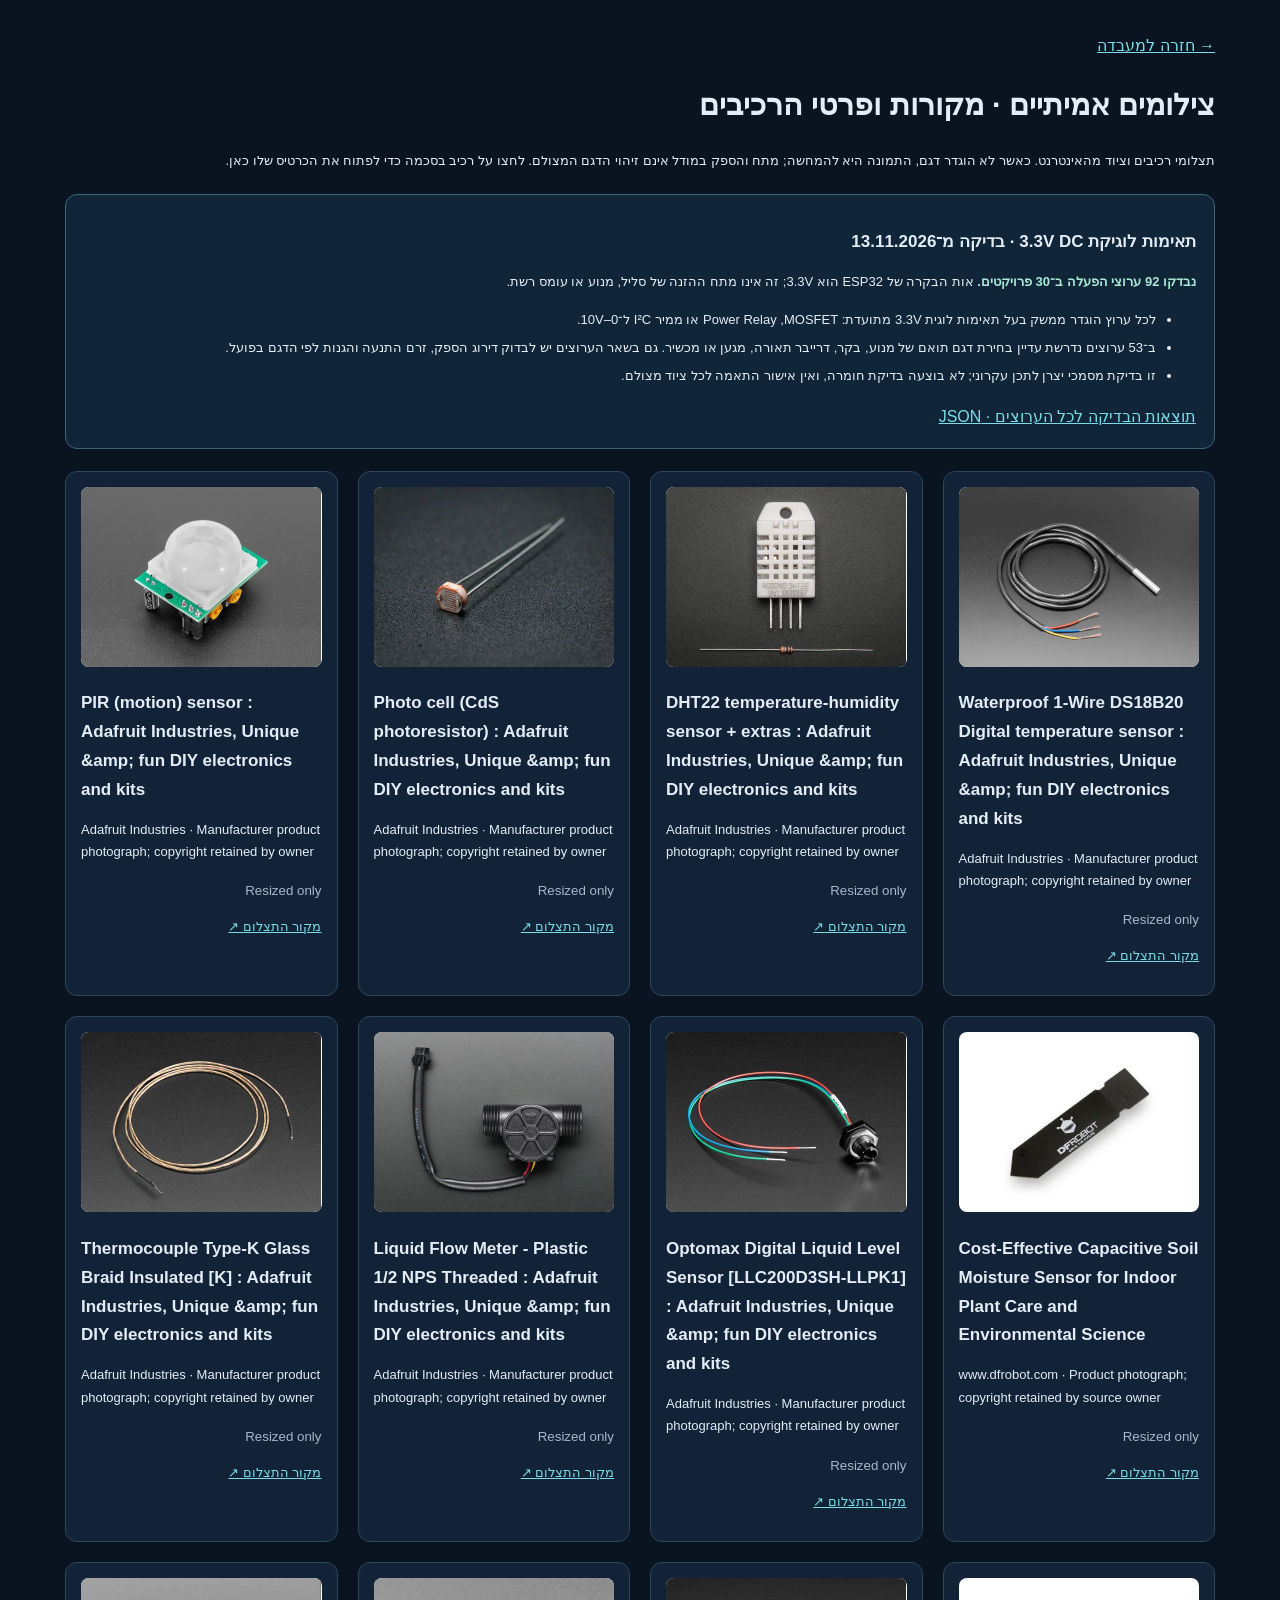
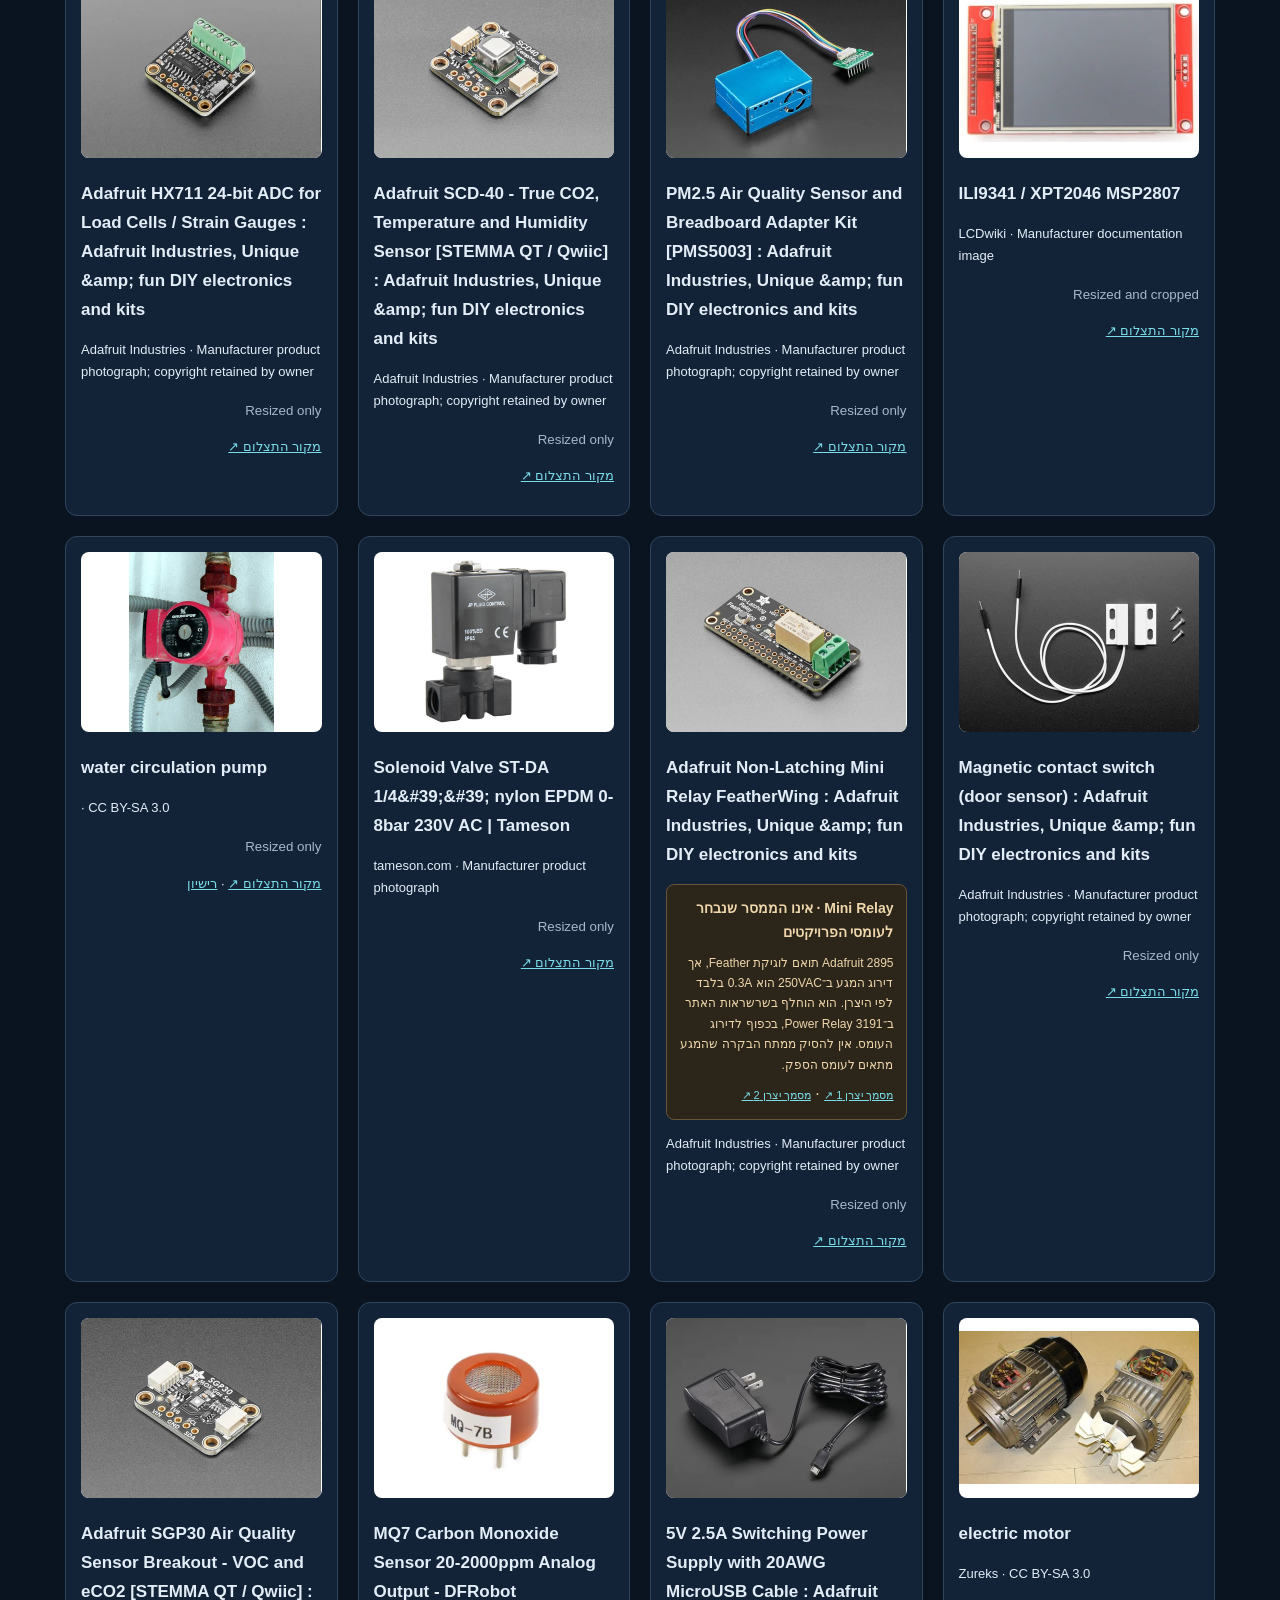
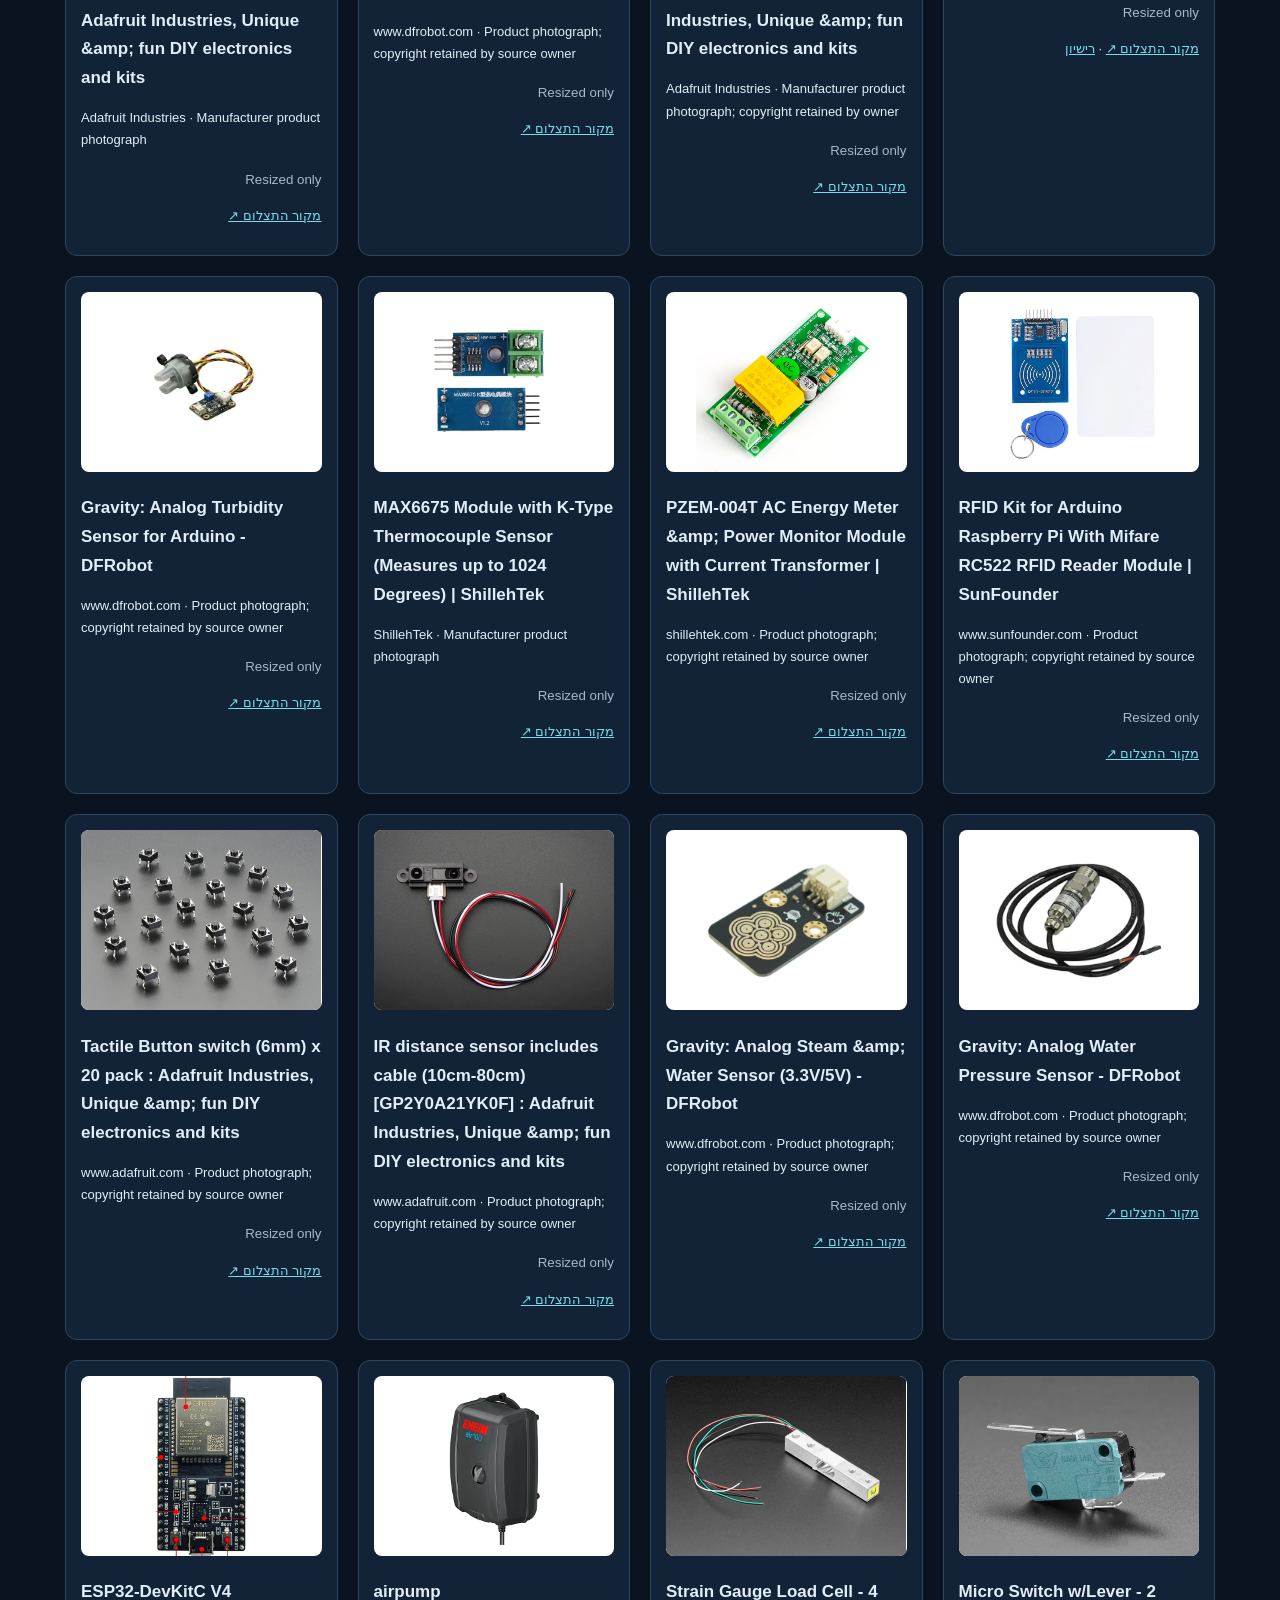
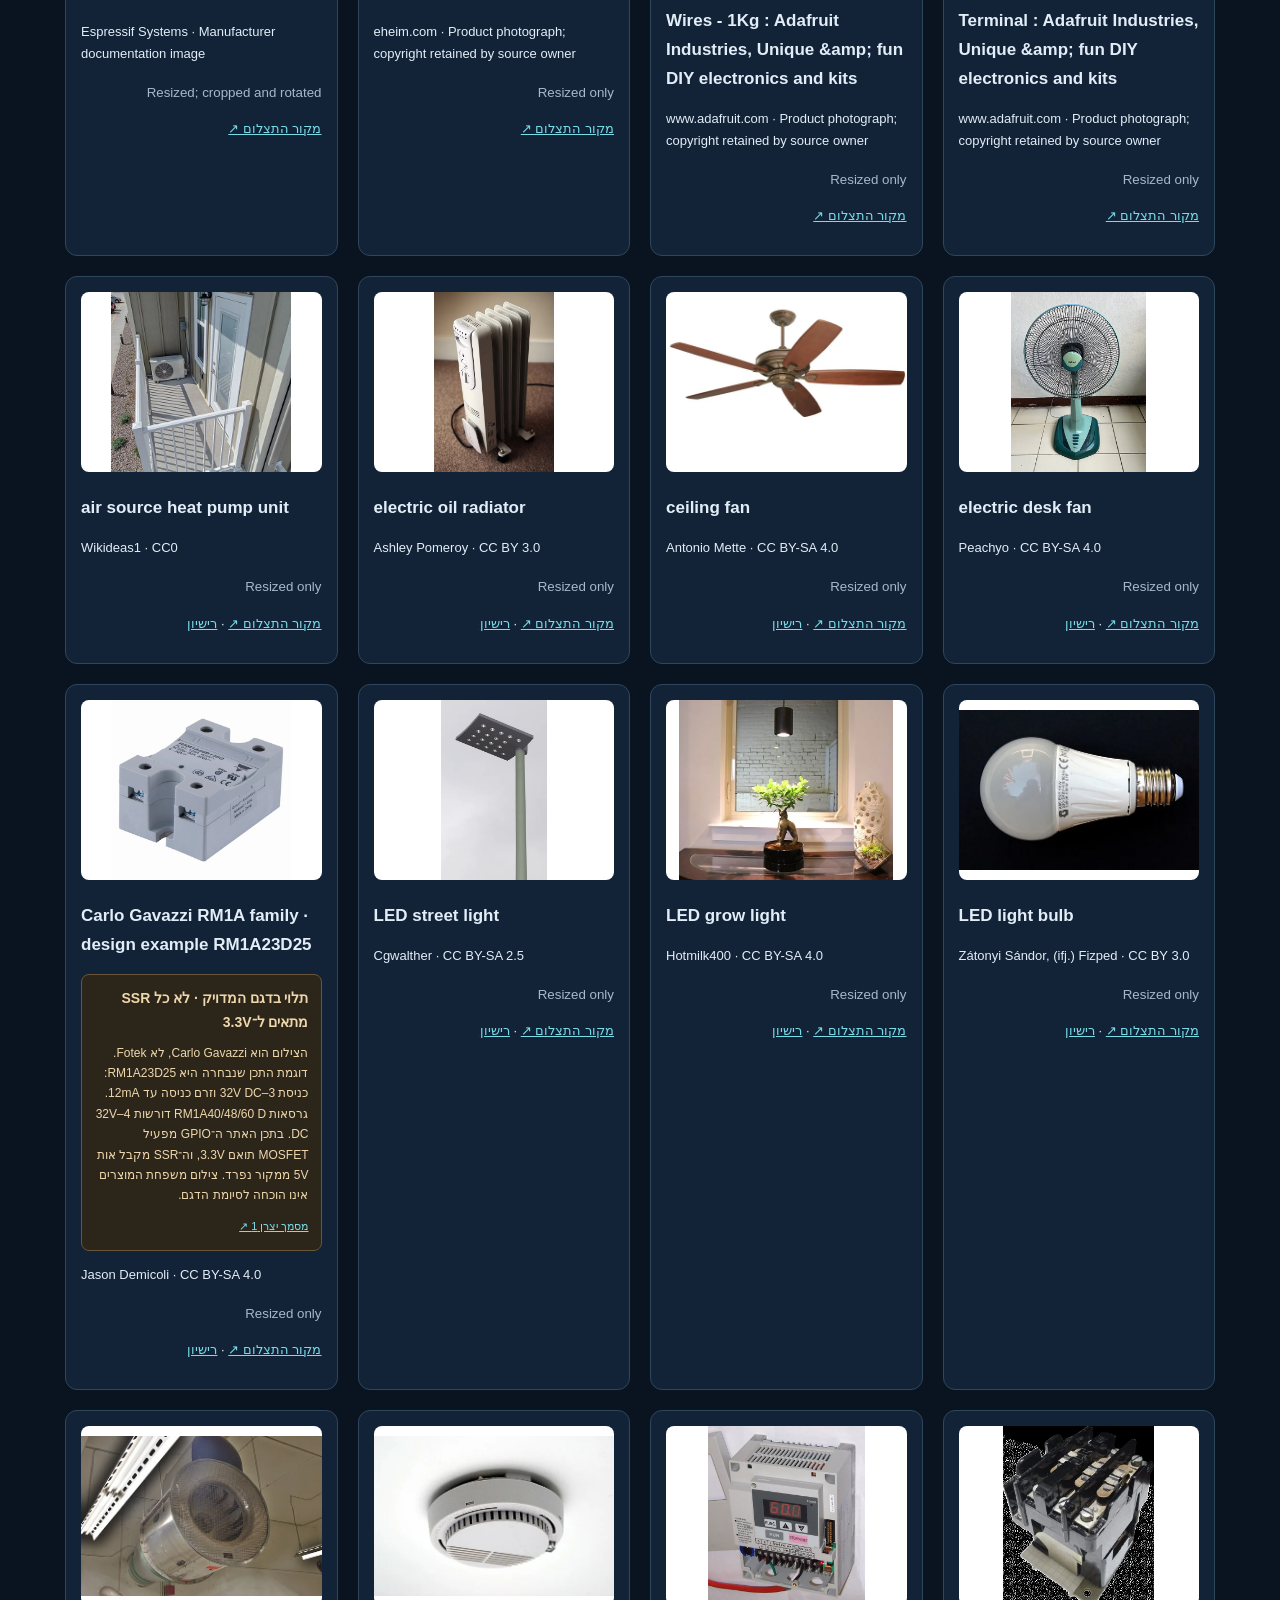
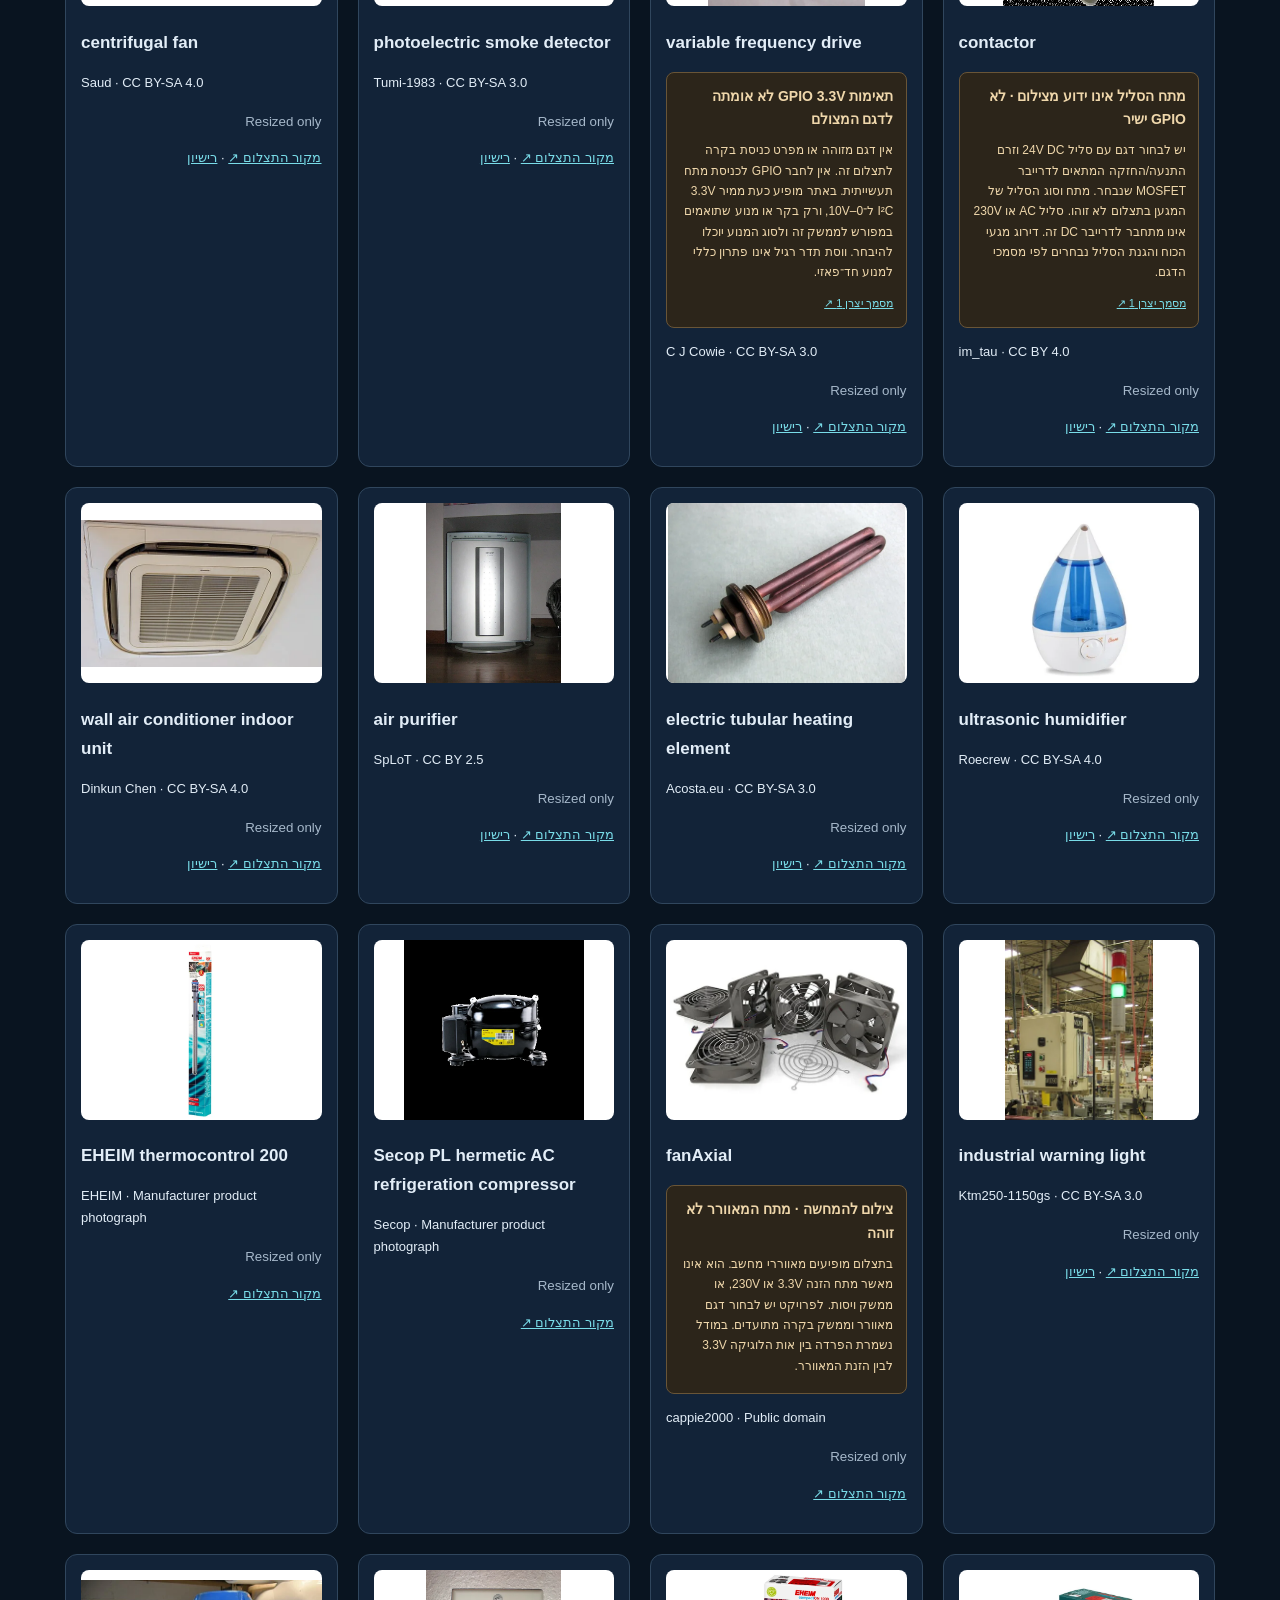
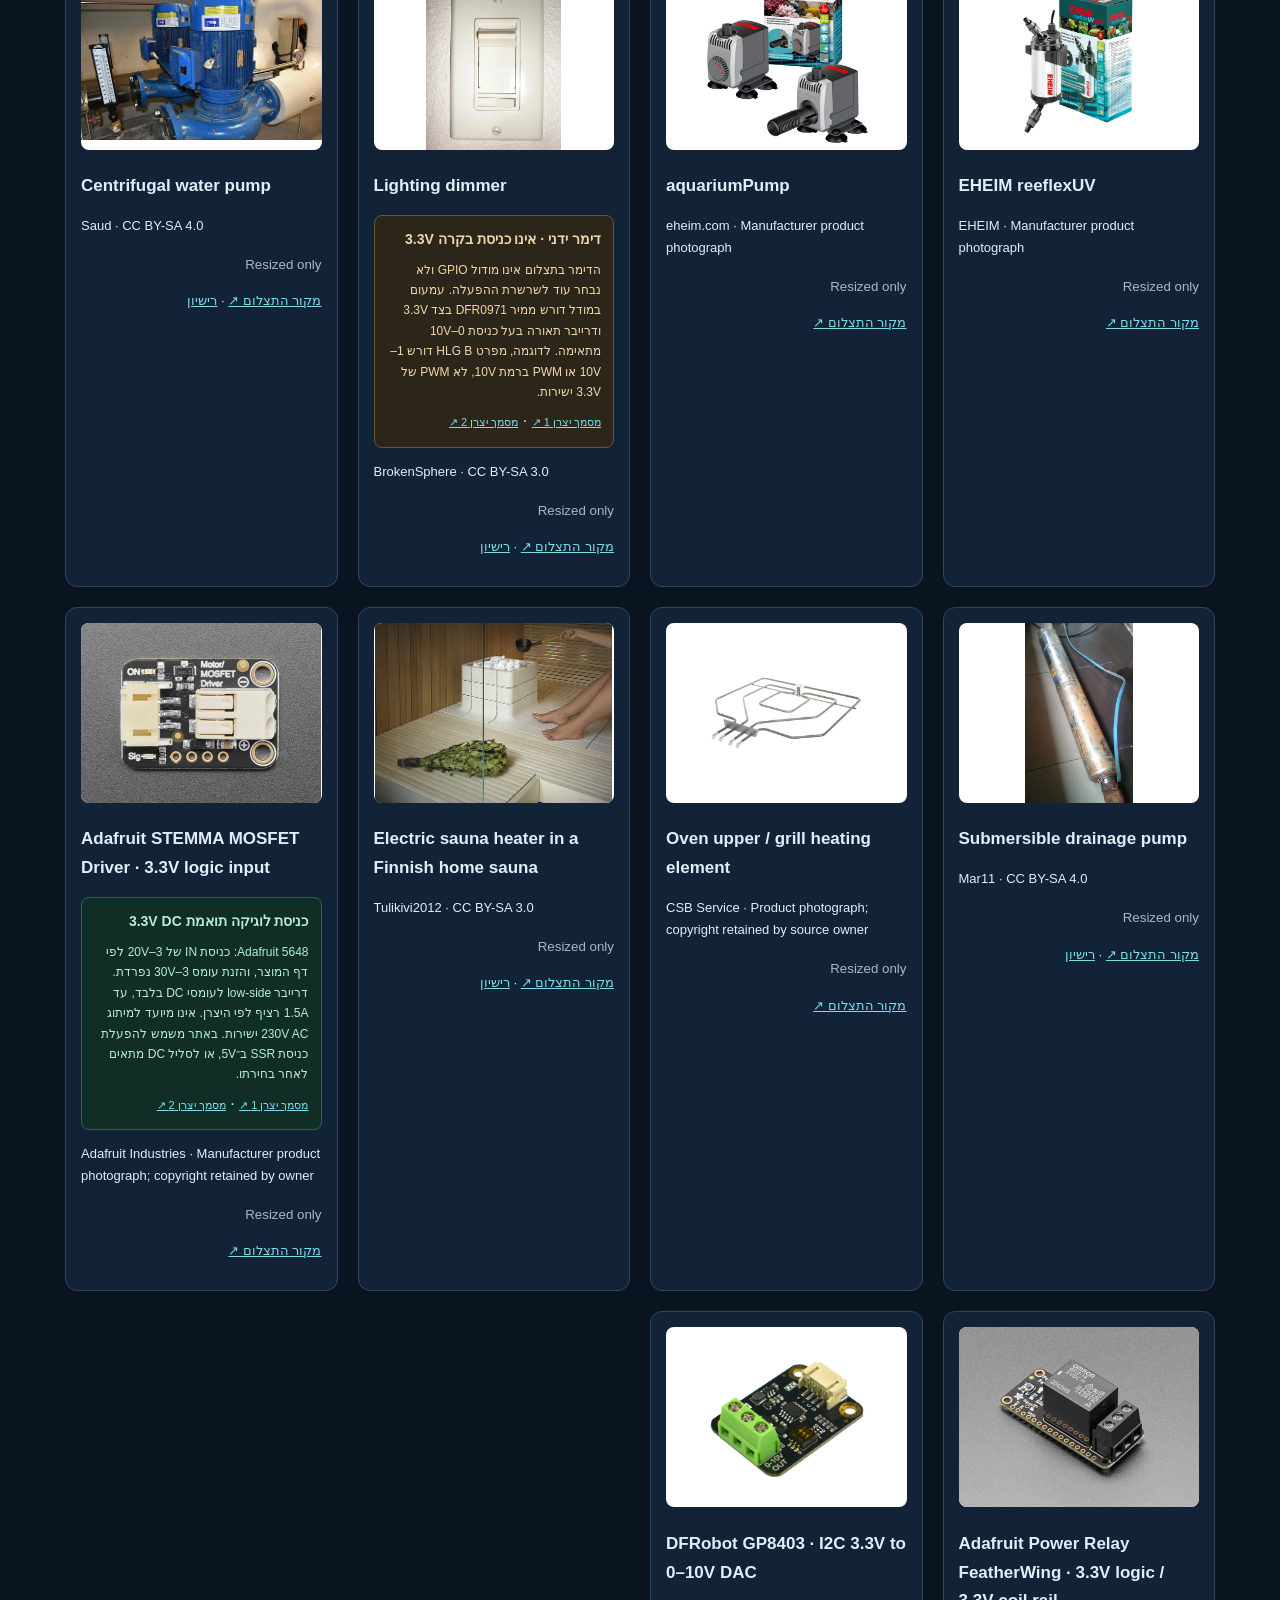
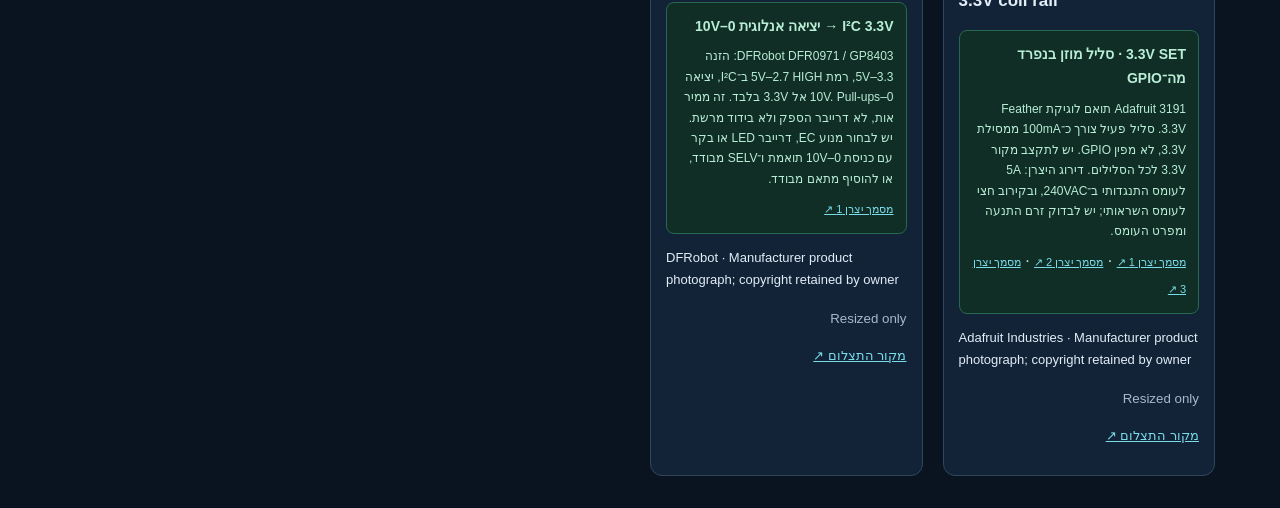
==== commit 006a3925: "Link schematic devices to cards and document 3.3V control interfaces" ====
--- a/electriclab2036/photo-sources.html
+++ b/electriclab2036/photo-sources.html
@@ -1 +1 @@
-<!doctype html><html lang="he" dir="rtl"><meta charset="utf-8"><meta name="viewport" content="width=device-width,initial-scale=1"><title>מקורות התמונות | ElectricLab</title><style>body{font:16px Segoe UI,Arial;background:#091420;color:#e2edf7;margin:0;padding:32px;line-height:1.7}main{max-width:1150px;margin:auto}a{color:#79dce8}.grid{display:grid;grid-template-columns:repeat(auto-fit,minmax(240px,1fr));gap:20px}article{border:1px solid #30465d;border-radius:12px;padding:15px;background:#122338;scroll-margin-top:20px}img{width:100%;height:180px;object-fit:contain;background:#fff;border-radius:8px}h2{font-size:17px}p{font-size:13px;overflow-wrap:anywhere}small{color:#a6b8ca}article:target{border-color:#84f4e0;box-shadow:0 0 20px #84f4e022}</style><main><a href="index.html">→ חזרה למעבדה</a><h1>צילומים אמיתיים · מקורות וקרדיטים</h1><p>תמונות רכיבים וציוד מהאינטרנט, ללא יצירת תמונות סינתטיות. צילומי מוצר משמשים לזיהוי ולהמחשה. במערכות ללא דגם מוגדר, התמונה היא דוגמה לסוג הציוד; היא אינה מפרט רכישה או אישור התאמה להספק, למתח או לאופן הבקרה במודל.</p><div class="grid"><article id="ds18b20"><img src="assets/devices/ds18b20.webp" alt="Waterproof 1-Wire DS18B20 Digital temperature sensor : Adafruit Industries, Unique &amp;amp; fun DIY electronics and kits" loading="lazy"><h2 dir="auto">Waterproof 1-Wire DS18B20 Digital temperature sensor : Adafruit Industries, Unique &amp;amp; fun DIY electronics and kits</h2><p dir="auto">Adafruit Industries · Manufacturer product photograph; copyright retained by owner</p><small dir="auto">Resized only</small><p><a href="https://www.adafruit.com/product/381" target="_blank" rel="noopener">מקור התצלום ↗</a></p></article><article id="dht22"><img src="assets/devices/dht22.webp" alt="DHT22 temperature-humidity sensor + extras : Adafruit Industries, Unique &amp;amp; fun DIY electronics and kits" loading="lazy"><h2 dir="auto">DHT22 temperature-humidity sensor + extras : Adafruit Industries, Unique &amp;amp; fun DIY electronics and kits</h2><p dir="auto">Adafruit Industries · Manufacturer product photograph; copyright retained by owner</p><small dir="auto">Resized only</small><p><a href="https://www.adafruit.com/product/385" target="_blank" rel="noopener">מקור התצלום ↗</a></p></article><article id="ldr"><img src="assets/devices/ldr.webp" alt="Photo cell (CdS photoresistor) : Adafruit Industries, Unique &amp;amp; fun DIY electronics and kits" loading="lazy"><h2 dir="auto">Photo cell (CdS photoresistor) : Adafruit Industries, Unique &amp;amp; fun DIY electronics and kits</h2><p dir="auto">Adafruit Industries · Manufacturer product photograph; copyright retained by owner</p><small dir="auto">Resized only</small><p><a href="https://www.adafruit.com/product/161" target="_blank" rel="noopener">מקור התצלום ↗</a></p></article><article id="pir"><img src="assets/devices/pir.webp" alt="PIR (motion) sensor : Adafruit Industries, Unique &amp;amp; fun DIY electronics and kits" loading="lazy"><h2 dir="auto">PIR (motion) sensor : Adafruit Industries, Unique &amp;amp; fun DIY electronics and kits</h2><p dir="auto">Adafruit Industries · Manufacturer product photograph; copyright retained by owner</p><small dir="auto">Resized only</small><p><a href="https://www.adafruit.com/product/189" target="_blank" rel="noopener">מקור התצלום ↗</a></p></article><article id="soil"><img src="assets/devices/soil.webp" alt="Cost-Effective Capacitive Soil Moisture Sensor for Indoor Plant Care and Environmental Science" loading="lazy"><h2 dir="auto">Cost-Effective Capacitive Soil Moisture Sensor for Indoor Plant Care and Environmental Science</h2><p dir="auto">www.dfrobot.com · Product photograph; copyright retained by source owner</p><small dir="auto">Resized only</small><p><a href="https://www.dfrobot.com/product-1385.html" target="_blank" rel="noopener">מקור התצלום ↗</a></p></article><article id="level"><img src="assets/devices/level.webp" alt="Optomax Digital Liquid Level Sensor [LLC200D3SH-LLPK1] : Adafruit Industries, Unique &amp;amp; fun DIY electronics and kits" loading="lazy"><h2 dir="auto">Optomax Digital Liquid Level Sensor [LLC200D3SH-LLPK1] : Adafruit Industries, Unique &amp;amp; fun DIY electronics and kits</h2><p dir="auto">Adafruit Industries · Manufacturer product photograph; copyright retained by owner</p><small dir="auto">Resized only</small><p><a href="https://www.adafruit.com/product/3397" target="_blank" rel="noopener">מקור התצלום ↗</a></p></article><article id="flow"><img src="assets/devices/flow.webp" alt="Liquid Flow Meter - Plastic 1/2 NPS Threaded : Adafruit Industries, Unique &amp;amp; fun DIY electronics and kits" loading="lazy"><h2 dir="auto">Liquid Flow Meter - Plastic 1/2 NPS Threaded : Adafruit Industries, Unique &amp;amp; fun DIY electronics and kits</h2><p dir="auto">Adafruit Industries · Manufacturer product photograph; copyright retained by owner</p><small dir="auto">Resized only</small><p><a href="https://www.adafruit.com/product/828" target="_blank" rel="noopener">מקור התצלום ↗</a></p></article><article id="thermocouple"><img src="assets/devices/thermocouple.webp" alt="Thermocouple Type-K Glass Braid Insulated [K] : Adafruit Industries, Unique &amp;amp; fun DIY electronics and kits" loading="lazy"><h2 dir="auto">Thermocouple Type-K Glass Braid Insulated [K] : Adafruit Industries, Unique &amp;amp; fun DIY electronics and kits</h2><p dir="auto">Adafruit Industries · Manufacturer product photograph; copyright retained by owner</p><small dir="auto">Resized only</small><p><a href="https://www.adafruit.com/product/270" target="_blank" rel="noopener">מקור התצלום ↗</a></p></article><article id="tft"><img src="assets/devices/tft.webp" alt="ILI9341 / XPT2046 MSP2807" loading="lazy"><h2 dir="auto">ILI9341 / XPT2046 MSP2807</h2><p dir="auto">LCDwiki · Manufacturer documentation image</p><small dir="auto">Resized and cropped</small><p><a href="https://www.lcdwiki.com/2.8inch_SPI_Module_ILI9341_SKU:MSP2807" target="_blank" rel="noopener">מקור התצלום ↗</a></p></article><article id="pms5003"><img src="assets/devices/pms5003.webp" alt="PM2.5 Air Quality Sensor and Breadboard Adapter Kit [PMS5003] : Adafruit Industries, Unique &amp;amp; fun DIY electronics and kits" loading="lazy"><h2 dir="auto">PM2.5 Air Quality Sensor and Breadboard Adapter Kit [PMS5003] : Adafruit Industries, Unique &amp;amp; fun DIY electronics and kits</h2><p dir="auto">Adafruit Industries · Manufacturer product photograph; copyright retained by owner</p><small dir="auto">Resized only</small><p><a href="https://www.adafruit.com/product/3686" target="_blank" rel="noopener">מקור התצלום ↗</a></p></article><article id="scd40"><img src="assets/devices/scd40.webp" alt="Adafruit SCD-40 - True CO2, Temperature and Humidity Sensor [STEMMA QT / Qwiic] : Adafruit Industries, Unique &amp;amp; fun DIY electronics and kits" loading="lazy"><h2 dir="auto">Adafruit SCD-40 - True CO2, Temperature and Humidity Sensor [STEMMA QT / Qwiic] : Adafruit Industries, Unique &amp;amp; fun DIY electronics and kits</h2><p dir="auto">Adafruit Industries · Manufacturer product photograph; copyright retained by owner</p><small dir="auto">Resized only</small><p><a href="https://www.adafruit.com/product/5187" target="_blank" rel="noopener">מקור התצלום ↗</a></p></article><article id="hx711"><img src="assets/devices/hx711.webp" alt="Adafruit HX711 24-bit ADC for Load Cells / Strain Gauges : Adafruit Industries, Unique &amp;amp; fun DIY electronics and kits" loading="lazy"><h2 dir="auto">Adafruit HX711 24-bit ADC for Load Cells / Strain Gauges : Adafruit Industries, Unique &amp;amp; fun DIY electronics and kits</h2><p dir="auto">Adafruit Industries · Manufacturer product photograph; copyright retained by owner</p><small dir="auto">Resized only</small><p><a href="https://www.adafruit.com/product/5974" target="_blank" rel="noopener">מקור התצלום ↗</a></p></article><article id="reed"><img src="assets/devices/reed.webp" alt="Magnetic contact switch (door sensor) : Adafruit Industries, Unique &amp;amp; fun DIY electronics and kits" loading="lazy"><h2 dir="auto">Magnetic contact switch (door sensor) : Adafruit Industries, Unique &amp;amp; fun DIY electronics and kits</h2><p dir="auto">Adafruit Industries · Manufacturer product photograph; copyright retained by owner</p><small dir="auto">Resized only</small><p><a href="https://www.adafruit.com/product/375" target="_blank" rel="noopener">מקור התצלום ↗</a></p></article><article id="relay"><img src="assets/devices/relay.webp" alt="Adafruit Non-Latching Mini Relay FeatherWing : Adafruit Industries, Unique &amp;amp; fun DIY electronics and kits" loading="lazy"><h2 dir="auto">Adafruit Non-Latching Mini Relay FeatherWing : Adafruit Industries, Unique &amp;amp; fun DIY electronics and kits</h2><p dir="auto">Adafruit Industries · Manufacturer product photograph; copyright retained by owner</p><small dir="auto">Resized only</small><p><a href="https://www.adafruit.com/product/2895" target="_blank" rel="noopener">מקור התצלום ↗</a></p></article><article id="valve"><img src="assets/devices/valve.webp" alt="Solenoid Valve ST-DA 1/4&amp;#39;&amp;#39; nylon EPDM 0-8bar 230V AC | Tameson" loading="lazy"><h2 dir="auto">Solenoid Valve ST-DA 1/4&amp;#39;&amp;#39; nylon EPDM 0-8bar 230V AC | Tameson</h2><p dir="auto">tameson.com · Manufacturer product photograph</p><small dir="auto">Resized only</small><p><a href="https://tameson.com/products/st-da014n030e-230ac-solenoid-valve-2way-014inch-nylon-0-8bar-epdm" target="_blank" rel="noopener">מקור התצלום ↗</a></p></article><article id="pump"><img src="assets/devices/pump.webp" alt="water circulation pump" loading="lazy"><h2 dir="auto">water circulation pump</h2><p dir="auto"> · CC BY-SA 3.0</p><small dir="auto">Resized only</small><p><a href="https://commons.wikimedia.org/wiki/File:UPS_25-50.JPG" target="_blank" rel="noopener">מקור התצלום ↗</a> · <a href="http://creativecommons.org/licenses/by-sa/3.0/" target="_blank" rel="noopener">רישיון</a></p></article><article id="motor"><img src="assets/devices/motor.webp" alt="electric motor" loading="lazy"><h2 dir="auto">electric motor</h2><p dir="auto">Zureks · CC BY-SA 3.0</p><small dir="auto">Resized only</small><p><a href="https://commons.wikimedia.org/wiki/File:Silniki_by_Zureks.jpg" target="_blank" rel="noopener">מקור התצלום ↗</a> · <a href="https://creativecommons.org/licenses/by-sa/3.0" target="_blank" rel="noopener">רישיון</a></p></article><article id="power"><img src="assets/devices/power.webp" alt="5V 2.5A Switching Power Supply with 20AWG MicroUSB Cable : Adafruit Industries, Unique &amp;amp; fun DIY electronics and kits" loading="lazy"><h2 dir="auto">5V 2.5A Switching Power Supply with 20AWG MicroUSB Cable : Adafruit Industries, Unique &amp;amp; fun DIY electronics and kits</h2><p dir="auto">Adafruit Industries · Manufacturer product photograph; copyright retained by owner</p><small dir="auto">Resized only</small><p><a href="https://www.adafruit.com/product/1995" target="_blank" rel="noopener">מקור התצלום ↗</a></p></article><article id="mq7"><img src="assets/devices/mq7.webp" alt="MQ7 Carbon Monoxide Sensor 20-2000ppm Analog Output - DFRobot" loading="lazy"><h2 dir="auto">MQ7 Carbon Monoxide Sensor 20-2000ppm Analog Output - DFRobot</h2><p dir="auto">www.dfrobot.com · Product photograph; copyright retained by source owner</p><small dir="auto">Resized only</small><p><a href="https://www.dfrobot.com/product-733.html" target="_blank" rel="noopener">מקור התצלום ↗</a></p></article><article id="airquality"><img src="assets/devices/airquality.webp" alt="Adafruit SGP30 Air Quality Sensor Breakout - VOC and eCO2 [STEMMA QT / Qwiic] : Adafruit Industries, Unique &amp;amp; fun DIY electronics and kits" loading="lazy"><h2 dir="auto">Adafruit SGP30 Air Quality Sensor Breakout - VOC and eCO2 [STEMMA QT / Qwiic] : Adafruit Industries, Unique &amp;amp; fun DIY electronics and kits</h2><p dir="auto">Adafruit Industries · Manufacturer product photograph</p><small dir="auto">Resized only</small><p><a href="https://www.adafruit.com/product/3709" target="_blank" rel="noopener">מקור התצלום ↗</a></p></article><article id="rfid"><img src="assets/devices/rfid.webp" alt="RFID Kit for Arduino Raspberry Pi With Mifare RC522 RFID Reader Module | SunFounder" loading="lazy"><h2 dir="auto">RFID Kit for Arduino Raspberry Pi With Mifare RC522 RFID Reader Module | SunFounder</h2><p dir="auto">www.sunfounder.com · Product photograph; copyright retained by source owner</p><small dir="auto">Resized only</small><p><a href="https://www.sunfounder.com/collections/modules-arduino-communication-modules/products/rfid-kit-blue" target="_blank" rel="noopener">מקור התצלום ↗</a></p></article><article id="pzem"><img src="assets/devices/pzem.webp" alt="PZEM-004T AC Energy Meter &amp;amp; Power Monitor Module with Current Transformer | ShillehTek" loading="lazy"><h2 dir="auto">PZEM-004T AC Energy Meter &amp;amp; Power Monitor Module with Current Transformer | ShillehTek</h2><p dir="auto">shillehtek.com · Product photograph; copyright retained by source owner</p><small dir="auto">Resized only</small><p><a href="https://shillehtek.com/products/pzem-004t-ac-energy-meter-current-transformer" target="_blank" rel="noopener">מקור התצלום ↗</a></p></article><article id="max6675"><img src="assets/devices/max6675.webp" alt="MAX6675 Module with K-Type Thermocouple Sensor (Measures up to 1024 Degrees) | ShillehTek" loading="lazy"><h2 dir="auto">MAX6675 Module with K-Type Thermocouple Sensor (Measures up to 1024 Degrees) | ShillehTek</h2><p dir="auto">ShillehTek · Manufacturer product photograph</p><small dir="auto">Resized only</small><p><a href="https://shillehtek.com/products/max6675-module-k-type-thermocouple-sensor-measures-up-to-1024-degrees" target="_blank" rel="noopener">מקור התצלום ↗</a></p></article><article id="turbidity"><img src="assets/devices/turbidity.webp" alt="Gravity: Analog Turbidity Sensor for Arduino - DFRobot" loading="lazy"><h2 dir="auto">Gravity: Analog Turbidity Sensor for Arduino - DFRobot</h2><p dir="auto">www.dfrobot.com · Product photograph; copyright retained by source owner</p><small dir="auto">Resized only</small><p><a href="https://www.dfrobot.com/product-1394.html" target="_blank" rel="noopener">מקור התצלום ↗</a></p></article><article id="pressure"><img src="assets/devices/pressure.webp" alt="Gravity: Analog Water Pressure Sensor - DFRobot" loading="lazy"><h2 dir="auto">Gravity: Analog Water Pressure Sensor - DFRobot</h2><p dir="auto">www.dfrobot.com · Product photograph; copyright retained by source owner</p><small dir="auto">Resized only</small><p><a href="https://www.dfrobot.com/product-1675.html" target="_blank" rel="noopener">מקור התצלום ↗</a></p></article><article id="leak"><img src="assets/devices/leak.webp" alt="Gravity: Analog Steam &amp;amp; Water Sensor (3.3V/5V) - DFRobot" loading="lazy"><h2 dir="auto">Gravity: Analog Steam &amp;amp; Water Sensor (3.3V/5V) - DFRobot</h2><p dir="auto">www.dfrobot.com · Product photograph; copyright retained by source owner</p><small dir="auto">Resized only</small><p><a href="https://www.dfrobot.com/product-798.html" target="_blank" rel="noopener">מקור התצלום ↗</a></p></article><article id="proximity"><img src="assets/devices/proximity.webp" alt="IR distance sensor includes cable (10cm-80cm) [GP2Y0A21YK0F] : Adafruit Industries, Unique &amp;amp; fun DIY electronics and kits" loading="lazy"><h2 dir="auto">IR distance sensor includes cable (10cm-80cm) [GP2Y0A21YK0F] : Adafruit Industries, Unique &amp;amp; fun DIY electronics and kits</h2><p dir="auto">www.adafruit.com · Product photograph; copyright retained by source owner</p><small dir="auto">Resized only</small><p><a href="https://www.adafruit.com/product/164" target="_blank" rel="noopener">מקור התצלום ↗</a></p></article><article id="button"><img src="assets/devices/button.webp" alt="Tactile Button switch (6mm) x 20 pack : Adafruit Industries, Unique &amp;amp; fun DIY electronics and kits" loading="lazy"><h2 dir="auto">Tactile Button switch (6mm) x 20 pack : Adafruit Industries, Unique &amp;amp; fun DIY electronics and kits</h2><p dir="auto">www.adafruit.com · Product photograph; copyright retained by source owner</p><small dir="auto">Resized only</small><p><a href="https://www.adafruit.com/product/367" target="_blank" rel="noopener">מקור התצלום ↗</a></p></article><article id="guard"><img src="assets/devices/guard.webp" alt="Micro Switch w/Lever - 2 Terminal : Adafruit Industries, Unique &amp;amp; fun DIY electronics and kits" loading="lazy"><h2 dir="auto">Micro Switch w/Lever - 2 Terminal : Adafruit Industries, Unique &amp;amp; fun DIY electronics and kits</h2><p dir="auto">www.adafruit.com · Product photograph; copyright retained by source owner</p><small dir="auto">Resized only</small><p><a href="https://www.adafruit.com/product/818" target="_blank" rel="noopener">מקור התצלום ↗</a></p></article><article id="loadcell"><img src="assets/devices/loadcell.webp" alt="Strain Gauge Load Cell - 4 Wires - 1Kg : Adafruit Industries, Unique &amp;amp; fun DIY electronics and kits" loading="lazy"><h2 dir="auto">Strain Gauge Load Cell - 4 Wires - 1Kg : Adafruit Industries, Unique &amp;amp; fun DIY electronics and kits</h2><p dir="auto">www.adafruit.com · Product photograph; copyright retained by source owner</p><small dir="auto">Resized only</small><p><a href="https://www.adafruit.com/product/4540" target="_blank" rel="noopener">מקור התצלום ↗</a></p></article><article id="airpump"><img src="assets/devices/airpump.webp" alt="airpump" loading="lazy"><h2 dir="auto">airpump</h2><p dir="auto">eheim.com · Product photograph; copyright retained by source owner</p><small dir="auto">Resized only</small><p><a href="https://eheim.com/en_GB/aquatics/technology/air-pumps/air/air100" target="_blank" rel="noopener">מקור התצלום ↗</a></p></article><article id="esp32"><img src="assets/devices/esp32.webp" alt="ESP32-DevKitC V4" loading="lazy"><h2 dir="auto">ESP32-DevKitC V4</h2><p dir="auto">Espressif Systems · Manufacturer documentation image</p><small dir="auto">Resized; cropped and rotated</small><p><a href="https://docs.espressif.com/projects/esp-dev-kits/en/latest/esp32/esp32-devkitc/user_guide.html" target="_blank" rel="noopener">מקור התצלום ↗</a></p></article><article id="fan"><img src="assets/devices/fan.webp" alt="electric desk fan" loading="lazy"><h2 dir="auto">electric desk fan</h2><p dir="auto">Peachyo · CC BY-SA 4.0</p><small dir="auto">Resized only</small><p><a href="https://commons.wikimedia.org/wiki/File:Hatari_18_inch_fan.jpg" target="_blank" rel="noopener">מקור התצלום ↗</a> · <a href="https://creativecommons.org/licenses/by-sa/4.0" target="_blank" rel="noopener">רישיון</a></p></article><article id="ceiling"><img src="assets/devices/ceiling.webp" alt="ceiling fan" loading="lazy"><h2 dir="auto">ceiling fan</h2><p dir="auto">Antonio Mette · CC BY-SA 4.0</p><small dir="auto">Resized only</small><p><a href="https://commons.wikimedia.org/wiki/File:Ventilatore_a_soffitto_(3).png" target="_blank" rel="noopener">מקור התצלום ↗</a> · <a href="https://creativecommons.org/licenses/by-sa/4.0" target="_blank" rel="noopener">רישיון</a></p></article><article id="heater"><img src="assets/devices/heater.webp" alt="electric oil radiator" loading="lazy"><h2 dir="auto">electric oil radiator</h2><p dir="auto">Ashley Pomeroy · CC BY 3.0</p><small dir="auto">Resized only</small><p><a href="https://commons.wikimedia.org/wiki/File:Oil_Heater_5293.jpg" target="_blank" rel="noopener">מקור התצלום ↗</a> · <a href="https://creativecommons.org/licenses/by/3.0" target="_blank" rel="noopener">רישיון</a></p></article><article id="heatpump"><img src="assets/devices/heatpump.webp" alt="air source heat pump unit" loading="lazy"><h2 dir="auto">air source heat pump unit</h2><p dir="auto">Wikideas1 · CC0</p><small dir="auto">Resized only</small><p><a href="https://commons.wikimedia.org/wiki/File:Heat_pump_on_balcony.jpg" target="_blank" rel="noopener">מקור התצלום ↗</a> · <a href="http://creativecommons.org/publicdomain/zero/1.0/deed.en" target="_blank" rel="noopener">רישיון</a></p></article><article id="lamp"><img src="assets/devices/lamp.webp" alt="LED light bulb" loading="lazy"><h2 dir="auto">LED light bulb</h2><p dir="auto">Zátonyi Sándor, (ifj.) Fizped · CC BY 3.0</p><small dir="auto">Resized only</small><p><a href="https://commons.wikimedia.org/wiki/File:Led-lampa.jpg" target="_blank" rel="noopener">מקור התצלום ↗</a> · <a href="https://creativecommons.org/licenses/by/3.0" target="_blank" rel="noopener">רישיון</a></p></article><article id="grow"><img src="assets/devices/grow.webp" alt="LED grow light" loading="lazy"><h2 dir="auto">LED grow light</h2><p dir="auto">Hotmilk400 · CC BY-SA 4.0</p><small dir="auto">Resized only</small><p><a href="https://commons.wikimedia.org/wiki/File:Aspect_Black_20W_Growlight_over_Bonsai.jpg" target="_blank" rel="noopener">מקור התצלום ↗</a> · <a href="https://creativecommons.org/licenses/by-sa/4.0" target="_blank" rel="noopener">רישיון</a></p></article><article id="street"><img src="assets/devices/street.webp" alt="LED street light" loading="lazy"><h2 dir="auto">LED street light</h2><p dir="auto">Cgwalther · CC BY-SA 2.5</p><small dir="auto">Resized only</small><p><a href="https://commons.wikimedia.org/wiki/File:Led_streetlight.jpg" target="_blank" rel="noopener">מקור התצלום ↗</a> · <a href="https://creativecommons.org/licenses/by-sa/2.5" target="_blank" rel="noopener">רישיון</a></p></article><article id="ssr"><img src="assets/devices/ssr.webp" alt="solid state relay Fotek" loading="lazy"><h2 dir="auto">solid state relay Fotek</h2><p dir="auto">Jason Demicoli · CC BY-SA 4.0</p><small dir="auto">Resized only</small><p><a href="https://commons.wikimedia.org/wiki/File:CarloGavazzi_Solid_State_Relay.png" target="_blank" rel="noopener">מקור התצלום ↗</a> · <a href="https://creativecommons.org/licenses/by-sa/4.0" target="_blank" rel="noopener">רישיון</a></p></article><article id="contactor"><img src="assets/devices/contactor.webp" alt="contactor" loading="lazy"><h2 dir="auto">contactor</h2><p dir="auto">im_tau · CC BY 4.0</p><small dir="auto">Resized only</small><p><a href="https://commons.wikimedia.org/wiki/File:Magnetic_contactor.png" target="_blank" rel="noopener">מקור התצלום ↗</a> · <a href="https://creativecommons.org/licenses/by/4.0" target="_blank" rel="noopener">רישיון</a></p></article><article id="speed"><img src="assets/devices/speed.webp" alt="variable frequency drive" loading="lazy"><h2 dir="auto">variable frequency drive</h2><p dir="auto">C J Cowie · CC BY-SA 3.0</p><small dir="auto">Resized only</small><p><a href="https://commons.wikimedia.org/wiki/File:Small_variable-frequency_drive.jpg" target="_blank" rel="noopener">מקור התצלום ↗</a> · <a href="http://creativecommons.org/licenses/by-sa/3.0/" target="_blank" rel="noopener">רישיון</a></p></article><article id="smoke"><img src="assets/devices/smoke.webp" alt="photoelectric smoke detector" loading="lazy"><h2 dir="auto">photoelectric smoke detector</h2><p dir="auto">Tumi-1983 · CC BY-SA 3.0</p><small dir="auto">Resized only</small><p><a href="https://commons.wikimedia.org/wiki/File:Smoke_detector.JPG" target="_blank" rel="noopener">מקור התצלום ↗</a> · <a href="https://creativecommons.org/licenses/by-sa/3.0" target="_blank" rel="noopener">רישיון</a></p></article><article id="blower"><img src="assets/devices/blower.webp" alt="centrifugal fan" loading="lazy"><h2 dir="auto">centrifugal fan</h2><p dir="auto">Saud · CC BY-SA 4.0</p><small dir="auto">Resized only</small><p><a href="https://commons.wikimedia.org/wiki/File:Inline_Centrifugal_Fan.jpg" target="_blank" rel="noopener">מקור התצלום ↗</a> · <a href="https://creativecommons.org/licenses/by-sa/4.0" target="_blank" rel="noopener">רישיון</a></p></article><article id="humidifier"><img src="assets/devices/humidifier.webp" alt="ultrasonic humidifier" loading="lazy"><h2 dir="auto">ultrasonic humidifier</h2><p dir="auto">Roecrew · CC BY-SA 4.0</p><small dir="auto">Resized only</small><p><a href="https://commons.wikimedia.org/wiki/File:Ultrasonic_Cool_Mist_Humidifier.jpg" target="_blank" rel="noopener">מקור התצלום ↗</a> · <a href="https://creativecommons.org/licenses/by-sa/4.0" target="_blank" rel="noopener">רישיון</a></p></article><article id="element"><img src="assets/devices/element.webp" alt="electric tubular heating element" loading="lazy"><h2 dir="auto">electric tubular heating element</h2><p dir="auto">Acosta.eu · CC BY-SA 3.0</p><small dir="auto">Resized only</small><p><a href="https://commons.wikimedia.org/wiki/File:Heizstab-heatingelement-espressomachine.jpg" target="_blank" rel="noopener">מקור התצלום ↗</a> · <a href="https://creativecommons.org/licenses/by-sa/3.0" target="_blank" rel="noopener">רישיון</a></p></article><article id="filter"><img src="assets/devices/filter.webp" alt="air purifier" loading="lazy"><h2 dir="auto">air purifier</h2><p dir="auto">SpLoT · CC BY 2.5</p><small dir="auto">Resized only</small><p><a href="https://commons.wikimedia.org/wiki/File:Sharp_FU-888SV_20061017.jpg" target="_blank" rel="noopener">מקור התצלום ↗</a> · <a href="https://creativecommons.org/licenses/by/2.5" target="_blank" rel="noopener">רישיון</a></p></article><article id="ac"><img src="assets/devices/ac.webp" alt="wall air conditioner indoor unit" loading="lazy"><h2 dir="auto">wall air conditioner indoor unit</h2><p dir="auto">Dinkun Chen · CC BY-SA 4.0</p><small dir="auto">Resized only</small><p><a href="https://commons.wikimedia.org/wiki/File:DAIKIN_AIR_CONDITIONER_INDOOR_UNIT_(4).jpg" target="_blank" rel="noopener">מקור התצלום ↗</a> · <a href="https://creativecommons.org/licenses/by-sa/4.0" target="_blank" rel="noopener">רישיון</a></p></article><article id="alarm"><img src="assets/devices/alarm.webp" alt="industrial warning light" loading="lazy"><h2 dir="auto">industrial warning light</h2><p dir="auto">Ktm250-1150gs · CC BY-SA 3.0</p><small dir="auto">Resized only</small><p><a href="https://commons.wikimedia.org/wiki/File:StackLightInstall1.png" target="_blank" rel="noopener">מקור התצלום ↗</a> · <a href="https://creativecommons.org/licenses/by-sa/3.0" target="_blank" rel="noopener">רישיון</a></p></article><article id="fanAxial"><img src="assets/devices/fanAxial.webp" alt="fanAxial" loading="lazy"><h2 dir="auto">fanAxial</h2><p dir="auto">cappie2000 · Public domain</p><small dir="auto">Resized only</small><p><a href="https://commons.wikimedia.org/wiki/File:80mm_fan.jpg" target="_blank" rel="noopener">מקור התצלום ↗</a></p></article><article id="compressor"><img src="assets/devices/compressor.webp" alt="Secop PL hermetic AC refrigeration compressor" loading="lazy"><h2 dir="auto">Secop PL hermetic AC refrigeration compressor</h2><p dir="auto">Secop · Manufacturer product photograph</p><small dir="auto">Resized only</small><p><a href="https://www.secop.com/products/product-portfolio/p-series" target="_blank" rel="noopener">מקור התצלום ↗</a></p></article><article id="aquariumHeater"><img src="assets/devices/aquariumHeater.webp" alt="EHEIM thermocontrol 200" loading="lazy"><h2 dir="auto">EHEIM thermocontrol 200</h2><p dir="auto">EHEIM · Manufacturer product photograph</p><small dir="auto">Resized only</small><p><a href="https://eheim.com/en_GB/aquatics/technology/aquarium-heaters/thermocontrol/thermocontrol-200" target="_blank" rel="noopener">מקור התצלום ↗</a></p></article><article id="uv"><img src="assets/devices/uv.webp" alt="EHEIM reeflexUV" loading="lazy"><h2 dir="auto">EHEIM reeflexUV</h2><p dir="auto">EHEIM · Manufacturer product photograph</p><small dir="auto">Resized only</small><p><a href="https://eheim.com/en_GB/aquatics/technology/uv-sterilizer/reeflexuv/" target="_blank" rel="noopener">מקור התצלום ↗</a></p></article><article id="aquariumPump"><img src="assets/devices/aquariumPump.webp" alt="aquariumPump" loading="lazy"><h2 dir="auto">aquariumPump</h2><p dir="auto">eheim.com · Manufacturer product photograph</p><small dir="auto">Resized only</small><p><a href="https://eheim.com/en_GB/aquatics/technology/pumps/compacton/compacton-1000" target="_blank" rel="noopener">מקור התצלום ↗</a></p></article><article id="dimmer"><img src="assets/devices/dimmer.webp" alt="Lighting dimmer" loading="lazy"><h2 dir="auto">Lighting dimmer</h2><p dir="auto">BrokenSphere · CC BY-SA 3.0</p><small dir="auto">Resized only</small><p><a href="https://commons.wikimedia.org/wiki/File:Electric_residential_lighting_dimmer_switch.JPG" target="_blank" rel="noopener">מקור התצלום ↗</a> · <a href="http://creativecommons.org/licenses/by-sa/3.0/" target="_blank" rel="noopener">רישיון</a></p></article><article id="irrigationPump"><img src="assets/devices/irrigationPump.webp" alt="Centrifugal water pump" loading="lazy"><h2 dir="auto">Centrifugal water pump</h2><p dir="auto">Saud · CC BY-SA 4.0</p><small dir="auto">Resized only</small><p><a href="https://commons.wikimedia.org/wiki/File:Centrifugal_Pump.jpg" target="_blank" rel="noopener">מקור התצלום ↗</a> · <a href="https://creativecommons.org/licenses/by-sa/4.0" target="_blank" rel="noopener">רישיון</a></p></article><article id="drainPump"><img src="assets/devices/drainPump.webp" alt="Submersible drainage pump" loading="lazy"><h2 dir="auto">Submersible drainage pump</h2><p dir="auto">Mar11 · CC BY-SA 4.0</p><small dir="auto">Resized only</small><p><a href="https://commons.wikimedia.org/wiki/File:Submersible_pump_0.75HP.jpg" target="_blank" rel="noopener">מקור התצלום ↗</a> · <a href="https://creativecommons.org/licenses/by-sa/4.0" target="_blank" rel="noopener">רישיון</a></p></article><article id="ovenElement"><img src="assets/devices/ovenElement.webp" alt="Oven upper / grill heating element" loading="lazy"><h2 dir="auto">Oven upper / grill heating element</h2><p dir="auto">CSB Service · Product photograph; copyright retained by source owner</p><small dir="auto">Resized only</small><p><a href="https://csb.co.il/en/product/%D7%92%D7%95%D7%A3-%D7%97%D7%99%D7%9E%D7%95%D7%9D-%D7%A2%D7%9C%D7%99%D7%95%D7%9F-%D7%95%D7%92%D7%A8%D7%99%D7%9C-%D7%9E%D7%A7%D7%95%D7%A8%D7%99-%D7%9C%D7%AA%D7%A0%D7%95%D7%A8-%D7%91%D7%95%D7%A9-00773/" target="_blank" rel="noopener">מקור התצלום ↗</a></p></article><article id="saunaHeater"><img src="assets/devices/saunaHeater.webp" alt="Electric sauna heater in a Finnish home sauna" loading="lazy"><h2 dir="auto">Electric sauna heater in a Finnish home sauna</h2><p dir="auto">Tulikivi2012 · CC BY-SA 3.0</p><small dir="auto">Resized only</small><p><a href="https://commons.wikimedia.org/wiki/File:Tulikivi_Nuoska_Sauna_Heater.jpg" target="_blank" rel="noopener">מקור התצלום ↗</a> · <a href="https://creativecommons.org/licenses/by-sa/3.0" target="_blank" rel="noopener">רישיון</a></p></article></div></main></html>+<!doctype html><html lang="he" dir="rtl"><meta charset="utf-8"><meta name="viewport" content="width=device-width,initial-scale=1"><title>מקורות התמונות | ElectricLab</title><style>body{font:16px Segoe UI,Arial;background:#091420;color:#e2edf7;margin:0;padding:32px;line-height:1.7}main{max-width:1150px;margin:auto}a{color:#79dce8}.grid{display:grid;grid-template-columns:repeat(auto-fit,minmax(240px,1fr));gap:20px}article{border:1px solid #30465d;border-radius:12px;padding:15px;background:#122338;scroll-margin-top:20px}img{width:100%;height:180px;object-fit:contain;background:#fff;border-radius:8px}h2{font-size:17px}p{font-size:13px;overflow-wrap:anywhere}small{color:#a6b8ca}article:target{border-color:#84f4e0;box-shadow:0 0 20px #84f4e022}.tech{margin:12px 0;padding:12px;border-radius:8px;border:1px solid #695537;background:#2c251a;color:#efd7ab}.tech.ok{border-color:#28684f;background:#102e25;color:#b8edd6}.tech h3{font-size:14px;margin:0 0 8px}.tech p{margin:5px 0;font-size:12px}.tech a{font-size:11px}article:target{background:#18374a}.audit-intro{border:1px solid #3c6479;border-radius:12px;background:#102638;padding:18px;margin:22px 0}.audit-intro strong{color:#a8e9d4}.audit-intro li{font-size:13px;margin-bottom:6px}h1{font-size:30px}</style><main><a href="index.html">→ חזרה למעבדה</a><h1>צילומים אמיתיים · מקורות ופרטי הרכיבים</h1><p>תצלומי רכיבים וציוד מהאינטרנט. כאשר לא הוגדר דגם, התמונה היא להמחשה; מתח והספק במודל אינם זיהוי הדגם המצולם. לחצו על רכיב בסכמה כדי לפתוח את הכרטיס שלו כאן.</p><section class="audit-intro" id="control-interfaces"><h2>תאימות לוגיקת 3.3V DC · בדיקה מ־13.11.2026</h2><p><strong>נבדקו 92 ערוצי הפעלה ב־30 פרויקטים.</strong> אות הבקרה של ESP32 הוא 3.3V; זה אינו מתח ההזנה של סליל, מנוע או עומס רשת.</p><ul><li>לכל ערוץ הוגדר ממשק בעל תאימות לוגית 3.3V מתועדת: MOSFET, ‏Power Relay או ממיר I²C ל־0–10V.</li><li>ב־53 ערוצים נדרשת עדיין בחירת דגם תואם של מנוע, בקר, דרייבר תאורה, מגען או מכשיר. גם בשאר הערוצים יש לבדוק דירוג הספק, זרם התנעה והגנות לפי הדגם בפועל.</li><li>זו בדיקת מסמכי יצרן לתכן עקרוני; לא בוצעה בדיקת חומרה, ואין אישור התאמה לכל ציוד מצולם.</li></ul><a href="control-audit.json" download>תוצאות הבדיקה לכל הערוצים · JSON</a></section><div class="grid"><article id="ds18b20"><img src="assets/devices/ds18b20.webp" alt="Waterproof 1-Wire DS18B20 Digital temperature sensor : Adafruit Industries, Unique &amp;amp; fun DIY electronics and kits" loading="lazy"><h2 dir="auto">Waterproof 1-Wire DS18B20 Digital temperature sensor : Adafruit Industries, Unique &amp;amp; fun DIY electronics and kits</h2><p dir="auto">Adafruit Industries · Manufacturer product photograph; copyright retained by owner</p><small dir="auto">Resized only</small><p><a href="https://www.adafruit.com/product/381" target="_blank" rel="noopener">מקור התצלום ↗</a></p></article><article id="dht22"><img src="assets/devices/dht22.webp" alt="DHT22 temperature-humidity sensor + extras : Adafruit Industries, Unique &amp;amp; fun DIY electronics and kits" loading="lazy"><h2 dir="auto">DHT22 temperature-humidity sensor + extras : Adafruit Industries, Unique &amp;amp; fun DIY electronics and kits</h2><p dir="auto">Adafruit Industries · Manufacturer product photograph; copyright retained by owner</p><small dir="auto">Resized only</small><p><a href="https://www.adafruit.com/product/385" target="_blank" rel="noopener">מקור התצלום ↗</a></p></article><article id="ldr"><img src="assets/devices/ldr.webp" alt="Photo cell (CdS photoresistor) : Adafruit Industries, Unique &amp;amp; fun DIY electronics and kits" loading="lazy"><h2 dir="auto">Photo cell (CdS photoresistor) : Adafruit Industries, Unique &amp;amp; fun DIY electronics and kits</h2><p dir="auto">Adafruit Industries · Manufacturer product photograph; copyright retained by owner</p><small dir="auto">Resized only</small><p><a href="https://www.adafruit.com/product/161" target="_blank" rel="noopener">מקור התצלום ↗</a></p></article><article id="pir"><img src="assets/devices/pir.webp" alt="PIR (motion) sensor : Adafruit Industries, Unique &amp;amp; fun DIY electronics and kits" loading="lazy"><h2 dir="auto">PIR (motion) sensor : Adafruit Industries, Unique &amp;amp; fun DIY electronics and kits</h2><p dir="auto">Adafruit Industries · Manufacturer product photograph; copyright retained by owner</p><small dir="auto">Resized only</small><p><a href="https://www.adafruit.com/product/189" target="_blank" rel="noopener">מקור התצלום ↗</a></p></article><article id="soil"><img src="assets/devices/soil.webp" alt="Cost-Effective Capacitive Soil Moisture Sensor for Indoor Plant Care and Environmental Science" loading="lazy"><h2 dir="auto">Cost-Effective Capacitive Soil Moisture Sensor for Indoor Plant Care and Environmental Science</h2><p dir="auto">www.dfrobot.com · Product photograph; copyright retained by source owner</p><small dir="auto">Resized only</small><p><a href="https://www.dfrobot.com/product-1385.html" target="_blank" rel="noopener">מקור התצלום ↗</a></p></article><article id="level"><img src="assets/devices/level.webp" alt="Optomax Digital Liquid Level Sensor [LLC200D3SH-LLPK1] : Adafruit Industries, Unique &amp;amp; fun DIY electronics and kits" loading="lazy"><h2 dir="auto">Optomax Digital Liquid Level Sensor [LLC200D3SH-LLPK1] : Adafruit Industries, Unique &amp;amp; fun DIY electronics and kits</h2><p dir="auto">Adafruit Industries · Manufacturer product photograph; copyright retained by owner</p><small dir="auto">Resized only</small><p><a href="https://www.adafruit.com/product/3397" target="_blank" rel="noopener">מקור התצלום ↗</a></p></article><article id="flow"><img src="assets/devices/flow.webp" alt="Liquid Flow Meter - Plastic 1/2 NPS Threaded : Adafruit Industries, Unique &amp;amp; fun DIY electronics and kits" loading="lazy"><h2 dir="auto">Liquid Flow Meter - Plastic 1/2 NPS Threaded : Adafruit Industries, Unique &amp;amp; fun DIY electronics and kits</h2><p dir="auto">Adafruit Industries · Manufacturer product photograph; copyright retained by owner</p><small dir="auto">Resized only</small><p><a href="https://www.adafruit.com/product/828" target="_blank" rel="noopener">מקור התצלום ↗</a></p></article><article id="thermocouple"><img src="assets/devices/thermocouple.webp" alt="Thermocouple Type-K Glass Braid Insulated [K] : Adafruit Industries, Unique &amp;amp; fun DIY electronics and kits" loading="lazy"><h2 dir="auto">Thermocouple Type-K Glass Braid Insulated [K] : Adafruit Industries, Unique &amp;amp; fun DIY electronics and kits</h2><p dir="auto">Adafruit Industries · Manufacturer product photograph; copyright retained by owner</p><small dir="auto">Resized only</small><p><a href="https://www.adafruit.com/product/270" target="_blank" rel="noopener">מקור התצלום ↗</a></p></article><article id="tft"><img src="assets/devices/tft.webp" alt="ILI9341 / XPT2046 MSP2807" loading="lazy"><h2 dir="auto">ILI9341 / XPT2046 MSP2807</h2><p dir="auto">LCDwiki · Manufacturer documentation image</p><small dir="auto">Resized and cropped</small><p><a href="https://www.lcdwiki.com/2.8inch_SPI_Module_ILI9341_SKU:MSP2807" target="_blank" rel="noopener">מקור התצלום ↗</a></p></article><article id="pms5003"><img src="assets/devices/pms5003.webp" alt="PM2.5 Air Quality Sensor and Breadboard Adapter Kit [PMS5003] : Adafruit Industries, Unique &amp;amp; fun DIY electronics and kits" loading="lazy"><h2 dir="auto">PM2.5 Air Quality Sensor and Breadboard Adapter Kit [PMS5003] : Adafruit Industries, Unique &amp;amp; fun DIY electronics and kits</h2><p dir="auto">Adafruit Industries · Manufacturer product photograph; copyright retained by owner</p><small dir="auto">Resized only</small><p><a href="https://www.adafruit.com/product/3686" target="_blank" rel="noopener">מקור התצלום ↗</a></p></article><article id="scd40"><img src="assets/devices/scd40.webp" alt="Adafruit SCD-40 - True CO2, Temperature and Humidity Sensor [STEMMA QT / Qwiic] : Adafruit Industries, Unique &amp;amp; fun DIY electronics and kits" loading="lazy"><h2 dir="auto">Adafruit SCD-40 - True CO2, Temperature and Humidity Sensor [STEMMA QT / Qwiic] : Adafruit Industries, Unique &amp;amp; fun DIY electronics and kits</h2><p dir="auto">Adafruit Industries · Manufacturer product photograph; copyright retained by owner</p><small dir="auto">Resized only</small><p><a href="https://www.adafruit.com/product/5187" target="_blank" rel="noopener">מקור התצלום ↗</a></p></article><article id="hx711"><img src="assets/devices/hx711.webp" alt="Adafruit HX711 24-bit ADC for Load Cells / Strain Gauges : Adafruit Industries, Unique &amp;amp; fun DIY electronics and kits" loading="lazy"><h2 dir="auto">Adafruit HX711 24-bit ADC for Load Cells / Strain Gauges : Adafruit Industries, Unique &amp;amp; fun DIY electronics and kits</h2><p dir="auto">Adafruit Industries · Manufacturer product photograph; copyright retained by owner</p><small dir="auto">Resized only</small><p><a href="https://www.adafruit.com/product/5974" target="_blank" rel="noopener">מקור התצלום ↗</a></p></article><article id="reed"><img src="assets/devices/reed.webp" alt="Magnetic contact switch (door sensor) : Adafruit Industries, Unique &amp;amp; fun DIY electronics and kits" loading="lazy"><h2 dir="auto">Magnetic contact switch (door sensor) : Adafruit Industries, Unique &amp;amp; fun DIY electronics and kits</h2><p dir="auto">Adafruit Industries · Manufacturer product photograph; copyright retained by owner</p><small dir="auto">Resized only</small><p><a href="https://www.adafruit.com/product/375" target="_blank" rel="noopener">מקור התצלום ↗</a></p></article><article id="relay"><img src="assets/devices/relay.webp" alt="Adafruit Non-Latching Mini Relay FeatherWing : Adafruit Industries, Unique &amp;amp; fun DIY electronics and kits" loading="lazy"><h2 dir="auto">Adafruit Non-Latching Mini Relay FeatherWing : Adafruit Industries, Unique &amp;amp; fun DIY electronics and kits</h2><section class="tech "><h3>Mini Relay · אינו הממסר שנבחר לעומסי הפרויקטים</h3><p>Adafruit 2895 תואם לוגיקת Feather, אך דירוג המגע ב־250VAC הוא 0.3A בלבד לפי היצרן. הוא הוחלף בשרשראות האתר ב־Power Relay 3191, בכפוף לדירוג העומס. אין להסיק ממתח הבקרה שהמגע מתאים לעומס הספק.</p><a href="https://www.adafruit.com/product/2895" target="_blank" rel="noopener">מסמך יצרן 1 ↗</a> · <a href="https://www.adafruit.com/product/3191" target="_blank" rel="noopener">מסמך יצרן 2 ↗</a></section><p dir="auto">Adafruit Industries · Manufacturer product photograph; copyright retained by owner</p><small dir="auto">Resized only</small><p><a href="https://www.adafruit.com/product/2895" target="_blank" rel="noopener">מקור התצלום ↗</a></p></article><article id="valve"><img src="assets/devices/valve.webp" alt="Solenoid Valve ST-DA 1/4&amp;#39;&amp;#39; nylon EPDM 0-8bar 230V AC | Tameson" loading="lazy"><h2 dir="auto">Solenoid Valve ST-DA 1/4&amp;#39;&amp;#39; nylon EPDM 0-8bar 230V AC | Tameson</h2><p dir="auto">tameson.com · Manufacturer product photograph</p><small dir="auto">Resized only</small><p><a href="https://tameson.com/products/st-da014n030e-230ac-solenoid-valve-2way-014inch-nylon-0-8bar-epdm" target="_blank" rel="noopener">מקור התצלום ↗</a></p></article><article id="pump"><img src="assets/devices/pump.webp" alt="water circulation pump" loading="lazy"><h2 dir="auto">water circulation pump</h2><p dir="auto"> · CC BY-SA 3.0</p><small dir="auto">Resized only</small><p><a href="https://commons.wikimedia.org/wiki/File:UPS_25-50.JPG" target="_blank" rel="noopener">מקור התצלום ↗</a> · <a href="http://creativecommons.org/licenses/by-sa/3.0/" target="_blank" rel="noopener">רישיון</a></p></article><article id="motor"><img src="assets/devices/motor.webp" alt="electric motor" loading="lazy"><h2 dir="auto">electric motor</h2><p dir="auto">Zureks · CC BY-SA 3.0</p><small dir="auto">Resized only</small><p><a href="https://commons.wikimedia.org/wiki/File:Silniki_by_Zureks.jpg" target="_blank" rel="noopener">מקור התצלום ↗</a> · <a href="https://creativecommons.org/licenses/by-sa/3.0" target="_blank" rel="noopener">רישיון</a></p></article><article id="power"><img src="assets/devices/power.webp" alt="5V 2.5A Switching Power Supply with 20AWG MicroUSB Cable : Adafruit Industries, Unique &amp;amp; fun DIY electronics and kits" loading="lazy"><h2 dir="auto">5V 2.5A Switching Power Supply with 20AWG MicroUSB Cable : Adafruit Industries, Unique &amp;amp; fun DIY electronics and kits</h2><p dir="auto">Adafruit Industries · Manufacturer product photograph; copyright retained by owner</p><small dir="auto">Resized only</small><p><a href="https://www.adafruit.com/product/1995" target="_blank" rel="noopener">מקור התצלום ↗</a></p></article><article id="mq7"><img src="assets/devices/mq7.webp" alt="MQ7 Carbon Monoxide Sensor 20-2000ppm Analog Output - DFRobot" loading="lazy"><h2 dir="auto">MQ7 Carbon Monoxide Sensor 20-2000ppm Analog Output - DFRobot</h2><p dir="auto">www.dfrobot.com · Product photograph; copyright retained by source owner</p><small dir="auto">Resized only</small><p><a href="https://www.dfrobot.com/product-733.html" target="_blank" rel="noopener">מקור התצלום ↗</a></p></article><article id="airquality"><img src="assets/devices/airquality.webp" alt="Adafruit SGP30 Air Quality Sensor Breakout - VOC and eCO2 [STEMMA QT / Qwiic] : Adafruit Industries, Unique &amp;amp; fun DIY electronics and kits" loading="lazy"><h2 dir="auto">Adafruit SGP30 Air Quality Sensor Breakout - VOC and eCO2 [STEMMA QT / Qwiic] : Adafruit Industries, Unique &amp;amp; fun DIY electronics and kits</h2><p dir="auto">Adafruit Industries · Manufacturer product photograph</p><small dir="auto">Resized only</small><p><a href="https://www.adafruit.com/product/3709" target="_blank" rel="noopener">מקור התצלום ↗</a></p></article><article id="rfid"><img src="assets/devices/rfid.webp" alt="RFID Kit for Arduino Raspberry Pi With Mifare RC522 RFID Reader Module | SunFounder" loading="lazy"><h2 dir="auto">RFID Kit for Arduino Raspberry Pi With Mifare RC522 RFID Reader Module | SunFounder</h2><p dir="auto">www.sunfounder.com · Product photograph; copyright retained by source owner</p><small dir="auto">Resized only</small><p><a href="https://www.sunfounder.com/collections/modules-arduino-communication-modules/products/rfid-kit-blue" target="_blank" rel="noopener">מקור התצלום ↗</a></p></article><article id="pzem"><img src="assets/devices/pzem.webp" alt="PZEM-004T AC Energy Meter &amp;amp; Power Monitor Module with Current Transformer | ShillehTek" loading="lazy"><h2 dir="auto">PZEM-004T AC Energy Meter &amp;amp; Power Monitor Module with Current Transformer | ShillehTek</h2><p dir="auto">shillehtek.com · Product photograph; copyright retained by source owner</p><small dir="auto">Resized only</small><p><a href="https://shillehtek.com/products/pzem-004t-ac-energy-meter-current-transformer" target="_blank" rel="noopener">מקור התצלום ↗</a></p></article><article id="max6675"><img src="assets/devices/max6675.webp" alt="MAX6675 Module with K-Type Thermocouple Sensor (Measures up to 1024 Degrees) | ShillehTek" loading="lazy"><h2 dir="auto">MAX6675 Module with K-Type Thermocouple Sensor (Measures up to 1024 Degrees) | ShillehTek</h2><p dir="auto">ShillehTek · Manufacturer product photograph</p><small dir="auto">Resized only</small><p><a href="https://shillehtek.com/products/max6675-module-k-type-thermocouple-sensor-measures-up-to-1024-degrees" target="_blank" rel="noopener">מקור התצלום ↗</a></p></article><article id="turbidity"><img src="assets/devices/turbidity.webp" alt="Gravity: Analog Turbidity Sensor for Arduino - DFRobot" loading="lazy"><h2 dir="auto">Gravity: Analog Turbidity Sensor for Arduino - DFRobot</h2><p dir="auto">www.dfrobot.com · Product photograph; copyright retained by source owner</p><small dir="auto">Resized only</small><p><a href="https://www.dfrobot.com/product-1394.html" target="_blank" rel="noopener">מקור התצלום ↗</a></p></article><article id="pressure"><img src="assets/devices/pressure.webp" alt="Gravity: Analog Water Pressure Sensor - DFRobot" loading="lazy"><h2 dir="auto">Gravity: Analog Water Pressure Sensor - DFRobot</h2><p dir="auto">www.dfrobot.com · Product photograph; copyright retained by source owner</p><small dir="auto">Resized only</small><p><a href="https://www.dfrobot.com/product-1675.html" target="_blank" rel="noopener">מקור התצלום ↗</a></p></article><article id="leak"><img src="assets/devices/leak.webp" alt="Gravity: Analog Steam &amp;amp; Water Sensor (3.3V/5V) - DFRobot" loading="lazy"><h2 dir="auto">Gravity: Analog Steam &amp;amp; Water Sensor (3.3V/5V) - DFRobot</h2><p dir="auto">www.dfrobot.com · Product photograph; copyright retained by source owner</p><small dir="auto">Resized only</small><p><a href="https://www.dfrobot.com/product-798.html" target="_blank" rel="noopener">מקור התצלום ↗</a></p></article><article id="proximity"><img src="assets/devices/proximity.webp" alt="IR distance sensor includes cable (10cm-80cm) [GP2Y0A21YK0F] : Adafruit Industries, Unique &amp;amp; fun DIY electronics and kits" loading="lazy"><h2 dir="auto">IR distance sensor includes cable (10cm-80cm) [GP2Y0A21YK0F] : Adafruit Industries, Unique &amp;amp; fun DIY electronics and kits</h2><p dir="auto">www.adafruit.com · Product photograph; copyright retained by source owner</p><small dir="auto">Resized only</small><p><a href="https://www.adafruit.com/product/164" target="_blank" rel="noopener">מקור התצלום ↗</a></p></article><article id="button"><img src="assets/devices/button.webp" alt="Tactile Button switch (6mm) x 20 pack : Adafruit Industries, Unique &amp;amp; fun DIY electronics and kits" loading="lazy"><h2 dir="auto">Tactile Button switch (6mm) x 20 pack : Adafruit Industries, Unique &amp;amp; fun DIY electronics and kits</h2><p dir="auto">www.adafruit.com · Product photograph; copyright retained by source owner</p><small dir="auto">Resized only</small><p><a href="https://www.adafruit.com/product/367" target="_blank" rel="noopener">מקור התצלום ↗</a></p></article><article id="guard"><img src="assets/devices/guard.webp" alt="Micro Switch w/Lever - 2 Terminal : Adafruit Industries, Unique &amp;amp; fun DIY electronics and kits" loading="lazy"><h2 dir="auto">Micro Switch w/Lever - 2 Terminal : Adafruit Industries, Unique &amp;amp; fun DIY electronics and kits</h2><p dir="auto">www.adafruit.com · Product photograph; copyright retained by source owner</p><small dir="auto">Resized only</small><p><a href="https://www.adafruit.com/product/818" target="_blank" rel="noopener">מקור התצלום ↗</a></p></article><article id="loadcell"><img src="assets/devices/loadcell.webp" alt="Strain Gauge Load Cell - 4 Wires - 1Kg : Adafruit Industries, Unique &amp;amp; fun DIY electronics and kits" loading="lazy"><h2 dir="auto">Strain Gauge Load Cell - 4 Wires - 1Kg : Adafruit Industries, Unique &amp;amp; fun DIY electronics and kits</h2><p dir="auto">www.adafruit.com · Product photograph; copyright retained by source owner</p><small dir="auto">Resized only</small><p><a href="https://www.adafruit.com/product/4540" target="_blank" rel="noopener">מקור התצלום ↗</a></p></article><article id="airpump"><img src="assets/devices/airpump.webp" alt="airpump" loading="lazy"><h2 dir="auto">airpump</h2><p dir="auto">eheim.com · Product photograph; copyright retained by source owner</p><small dir="auto">Resized only</small><p><a href="https://eheim.com/en_GB/aquatics/technology/air-pumps/air/air100" target="_blank" rel="noopener">מקור התצלום ↗</a></p></article><article id="esp32"><img src="assets/devices/esp32.webp" alt="ESP32-DevKitC V4" loading="lazy"><h2 dir="auto">ESP32-DevKitC V4</h2><p dir="auto">Espressif Systems · Manufacturer documentation image</p><small dir="auto">Resized; cropped and rotated</small><p><a href="https://docs.espressif.com/projects/esp-dev-kits/en/latest/esp32/esp32-devkitc/user_guide.html" target="_blank" rel="noopener">מקור התצלום ↗</a></p></article><article id="fan"><img src="assets/devices/fan.webp" alt="electric desk fan" loading="lazy"><h2 dir="auto">electric desk fan</h2><p dir="auto">Peachyo · CC BY-SA 4.0</p><small dir="auto">Resized only</small><p><a href="https://commons.wikimedia.org/wiki/File:Hatari_18_inch_fan.jpg" target="_blank" rel="noopener">מקור התצלום ↗</a> · <a href="https://creativecommons.org/licenses/by-sa/4.0" target="_blank" rel="noopener">רישיון</a></p></article><article id="ceiling"><img src="assets/devices/ceiling.webp" alt="ceiling fan" loading="lazy"><h2 dir="auto">ceiling fan</h2><p dir="auto">Antonio Mette · CC BY-SA 4.0</p><small dir="auto">Resized only</small><p><a href="https://commons.wikimedia.org/wiki/File:Ventilatore_a_soffitto_(3).png" target="_blank" rel="noopener">מקור התצלום ↗</a> · <a href="https://creativecommons.org/licenses/by-sa/4.0" target="_blank" rel="noopener">רישיון</a></p></article><article id="heater"><img src="assets/devices/heater.webp" alt="electric oil radiator" loading="lazy"><h2 dir="auto">electric oil radiator</h2><p dir="auto">Ashley Pomeroy · CC BY 3.0</p><small dir="auto">Resized only</small><p><a href="https://commons.wikimedia.org/wiki/File:Oil_Heater_5293.jpg" target="_blank" rel="noopener">מקור התצלום ↗</a> · <a href="https://creativecommons.org/licenses/by/3.0" target="_blank" rel="noopener">רישיון</a></p></article><article id="heatpump"><img src="assets/devices/heatpump.webp" alt="air source heat pump unit" loading="lazy"><h2 dir="auto">air source heat pump unit</h2><p dir="auto">Wikideas1 · CC0</p><small dir="auto">Resized only</small><p><a href="https://commons.wikimedia.org/wiki/File:Heat_pump_on_balcony.jpg" target="_blank" rel="noopener">מקור התצלום ↗</a> · <a href="http://creativecommons.org/publicdomain/zero/1.0/deed.en" target="_blank" rel="noopener">רישיון</a></p></article><article id="lamp"><img src="assets/devices/lamp.webp" alt="LED light bulb" loading="lazy"><h2 dir="auto">LED light bulb</h2><p dir="auto">Zátonyi Sándor, (ifj.) Fizped · CC BY 3.0</p><small dir="auto">Resized only</small><p><a href="https://commons.wikimedia.org/wiki/File:Led-lampa.jpg" target="_blank" rel="noopener">מקור התצלום ↗</a> · <a href="https://creativecommons.org/licenses/by/3.0" target="_blank" rel="noopener">רישיון</a></p></article><article id="grow"><img src="assets/devices/grow.webp" alt="LED grow light" loading="lazy"><h2 dir="auto">LED grow light</h2><p dir="auto">Hotmilk400 · CC BY-SA 4.0</p><small dir="auto">Resized only</small><p><a href="https://commons.wikimedia.org/wiki/File:Aspect_Black_20W_Growlight_over_Bonsai.jpg" target="_blank" rel="noopener">מקור התצלום ↗</a> · <a href="https://creativecommons.org/licenses/by-sa/4.0" target="_blank" rel="noopener">רישיון</a></p></article><article id="street"><img src="assets/devices/street.webp" alt="LED street light" loading="lazy"><h2 dir="auto">LED street light</h2><p dir="auto">Cgwalther · CC BY-SA 2.5</p><small dir="auto">Resized only</small><p><a href="https://commons.wikimedia.org/wiki/File:Led_streetlight.jpg" target="_blank" rel="noopener">מקור התצלום ↗</a> · <a href="https://creativecommons.org/licenses/by-sa/2.5" target="_blank" rel="noopener">רישיון</a></p></article><article id="ssr"><img src="assets/devices/ssr.webp" alt="Carlo Gavazzi RM1A family · design example RM1A23D25" loading="lazy"><h2 dir="auto">Carlo Gavazzi RM1A family · design example RM1A23D25</h2><section class="tech "><h3>תלוי בדגם המדויק · לא כל SSR מתאים ל־3.3V</h3><p>הצילום הוא Carlo Gavazzi, לא Fotek. דוגמת התכן שנבחרה היא RM1A23D25: כניסת 3–32V DC וזרם כניסה עד 12mA. גרסאות RM1A40/48/60 D דורשות 4–32V DC. בתכן האתר ה־GPIO מפעיל MOSFET תואם 3.3V, וה־SSR מקבל אות 5V ממקור נפרד. צילום משפחת המוצרים אינו הוכחה לסיומת הדגם.</p><a href="https://www.gavazzionline.com/pdf/rm1a.pdf" target="_blank" rel="noopener">מסמך יצרן 1 ↗</a></section><p dir="auto">Jason Demicoli · CC BY-SA 4.0</p><small dir="auto">Resized only</small><p><a href="https://commons.wikimedia.org/wiki/File:CarloGavazzi_Solid_State_Relay.png" target="_blank" rel="noopener">מקור התצלום ↗</a> · <a href="https://creativecommons.org/licenses/by-sa/4.0" target="_blank" rel="noopener">רישיון</a></p></article><article id="contactor"><img src="assets/devices/contactor.webp" alt="contactor" loading="lazy"><h2 dir="auto">contactor</h2><section class="tech "><h3>מתח הסליל אינו ידוע מצילום · לא GPIO ישיר</h3><p>יש לבחור דגם עם סליל 24V DC וזרם התנעה/החזקה המתאים לדרייבר MOSFET שנבחר. מתח וסוג הסליל של המגען בתצלום לא זוהו. סליל AC או 230V אינו מתחבר לדרייבר DC זה. דירוג מגעי הכוח והגנת הסליל נבחרים לפי מסמכי הדגם.</p><a href="https://www.adafruit.com/product/5648" target="_blank" rel="noopener">מסמך יצרן 1 ↗</a></section><p dir="auto">im_tau · CC BY 4.0</p><small dir="auto">Resized only</small><p><a href="https://commons.wikimedia.org/wiki/File:Magnetic_contactor.png" target="_blank" rel="noopener">מקור התצלום ↗</a> · <a href="https://creativecommons.org/licenses/by/4.0" target="_blank" rel="noopener">רישיון</a></p></article><article id="speed"><img src="assets/devices/speed.webp" alt="variable frequency drive" loading="lazy"><h2 dir="auto">variable frequency drive</h2><section class="tech "><h3>תאימות GPIO 3.3V לא אומתה לדגם המצולם</h3><p>אין דגם מזוהה או מפרט כניסת בקרה לתצלום זה. אין לחבר GPIO לכניסת מתח תעשייתית. באתר מופיע כעת ממיר 3.3V I²C ל־0–10V, ורק בקר או מנוע שתואמים במפורש לממשק זה ולסוג המנוע יוכלו להיבחר. ווסת תדר רגיל אינו פתרון כללי למנוע חד־פאזי.</p><a href="https://www.dfrobot.com/product-2613.html" target="_blank" rel="noopener">מסמך יצרן 1 ↗</a></section><p dir="auto">C J Cowie · CC BY-SA 3.0</p><small dir="auto">Resized only</small><p><a href="https://commons.wikimedia.org/wiki/File:Small_variable-frequency_drive.jpg" target="_blank" rel="noopener">מקור התצלום ↗</a> · <a href="http://creativecommons.org/licenses/by-sa/3.0/" target="_blank" rel="noopener">רישיון</a></p></article><article id="smoke"><img src="assets/devices/smoke.webp" alt="photoelectric smoke detector" loading="lazy"><h2 dir="auto">photoelectric smoke detector</h2><p dir="auto">Tumi-1983 · CC BY-SA 3.0</p><small dir="auto">Resized only</small><p><a href="https://commons.wikimedia.org/wiki/File:Smoke_detector.JPG" target="_blank" rel="noopener">מקור התצלום ↗</a> · <a href="https://creativecommons.org/licenses/by-sa/3.0" target="_blank" rel="noopener">רישיון</a></p></article><article id="blower"><img src="assets/devices/blower.webp" alt="centrifugal fan" loading="lazy"><h2 dir="auto">centrifugal fan</h2><p dir="auto">Saud · CC BY-SA 4.0</p><small dir="auto">Resized only</small><p><a href="https://commons.wikimedia.org/wiki/File:Inline_Centrifugal_Fan.jpg" target="_blank" rel="noopener">מקור התצלום ↗</a> · <a href="https://creativecommons.org/licenses/by-sa/4.0" target="_blank" rel="noopener">רישיון</a></p></article><article id="humidifier"><img src="assets/devices/humidifier.webp" alt="ultrasonic humidifier" loading="lazy"><h2 dir="auto">ultrasonic humidifier</h2><p dir="auto">Roecrew · CC BY-SA 4.0</p><small dir="auto">Resized only</small><p><a href="https://commons.wikimedia.org/wiki/File:Ultrasonic_Cool_Mist_Humidifier.jpg" target="_blank" rel="noopener">מקור התצלום ↗</a> · <a href="https://creativecommons.org/licenses/by-sa/4.0" target="_blank" rel="noopener">רישיון</a></p></article><article id="element"><img src="assets/devices/element.webp" alt="electric tubular heating element" loading="lazy"><h2 dir="auto">electric tubular heating element</h2><p dir="auto">Acosta.eu · CC BY-SA 3.0</p><small dir="auto">Resized only</small><p><a href="https://commons.wikimedia.org/wiki/File:Heizstab-heatingelement-espressomachine.jpg" target="_blank" rel="noopener">מקור התצלום ↗</a> · <a href="https://creativecommons.org/licenses/by-sa/3.0" target="_blank" rel="noopener">רישיון</a></p></article><article id="filter"><img src="assets/devices/filter.webp" alt="air purifier" loading="lazy"><h2 dir="auto">air purifier</h2><p dir="auto">SpLoT · CC BY 2.5</p><small dir="auto">Resized only</small><p><a href="https://commons.wikimedia.org/wiki/File:Sharp_FU-888SV_20061017.jpg" target="_blank" rel="noopener">מקור התצלום ↗</a> · <a href="https://creativecommons.org/licenses/by/2.5" target="_blank" rel="noopener">רישיון</a></p></article><article id="ac"><img src="assets/devices/ac.webp" alt="wall air conditioner indoor unit" loading="lazy"><h2 dir="auto">wall air conditioner indoor unit</h2><p dir="auto">Dinkun Chen · CC BY-SA 4.0</p><small dir="auto">Resized only</small><p><a href="https://commons.wikimedia.org/wiki/File:DAIKIN_AIR_CONDITIONER_INDOOR_UNIT_(4).jpg" target="_blank" rel="noopener">מקור התצלום ↗</a> · <a href="https://creativecommons.org/licenses/by-sa/4.0" target="_blank" rel="noopener">רישיון</a></p></article><article id="alarm"><img src="assets/devices/alarm.webp" alt="industrial warning light" loading="lazy"><h2 dir="auto">industrial warning light</h2><p dir="auto">Ktm250-1150gs · CC BY-SA 3.0</p><small dir="auto">Resized only</small><p><a href="https://commons.wikimedia.org/wiki/File:StackLightInstall1.png" target="_blank" rel="noopener">מקור התצלום ↗</a> · <a href="https://creativecommons.org/licenses/by-sa/3.0" target="_blank" rel="noopener">רישיון</a></p></article><article id="fanAxial"><img src="assets/devices/fanAxial.webp" alt="fanAxial" loading="lazy"><h2 dir="auto">fanAxial</h2><section class="tech "><h3>צילום להמחשה · מתח המאוורר לא זוהה</h3><p>בתצלום מופיעים מאווררי מחשב. הוא אינו מאשר מתח הזנה 3.3V או 230V, או ממשק ויסות. לפרויקט יש לבחור דגם מאוורר וממשק בקרה מתועדים. במודל נשמרת הפרדה בין אות הלוגיקה 3.3V לבין הזנת המאוורר.</p></section><p dir="auto">cappie2000 · Public domain</p><small dir="auto">Resized only</small><p><a href="https://commons.wikimedia.org/wiki/File:80mm_fan.jpg" target="_blank" rel="noopener">מקור התצלום ↗</a></p></article><article id="compressor"><img src="assets/devices/compressor.webp" alt="Secop PL hermetic AC refrigeration compressor" loading="lazy"><h2 dir="auto">Secop PL hermetic AC refrigeration compressor</h2><p dir="auto">Secop · Manufacturer product photograph</p><small dir="auto">Resized only</small><p><a href="https://www.secop.com/products/product-portfolio/p-series" target="_blank" rel="noopener">מקור התצלום ↗</a></p></article><article id="aquariumHeater"><img src="assets/devices/aquariumHeater.webp" alt="EHEIM thermocontrol 200" loading="lazy"><h2 dir="auto">EHEIM thermocontrol 200</h2><p dir="auto">EHEIM · Manufacturer product photograph</p><small dir="auto">Resized only</small><p><a href="https://eheim.com/en_GB/aquatics/technology/aquarium-heaters/thermocontrol/thermocontrol-200" target="_blank" rel="noopener">מקור התצלום ↗</a></p></article><article id="uv"><img src="assets/devices/uv.webp" alt="EHEIM reeflexUV" loading="lazy"><h2 dir="auto">EHEIM reeflexUV</h2><p dir="auto">EHEIM · Manufacturer product photograph</p><small dir="auto">Resized only</small><p><a href="https://eheim.com/en_GB/aquatics/technology/uv-sterilizer/reeflexuv/" target="_blank" rel="noopener">מקור התצלום ↗</a></p></article><article id="aquariumPump"><img src="assets/devices/aquariumPump.webp" alt="aquariumPump" loading="lazy"><h2 dir="auto">aquariumPump</h2><p dir="auto">eheim.com · Manufacturer product photograph</p><small dir="auto">Resized only</small><p><a href="https://eheim.com/en_GB/aquatics/technology/pumps/compacton/compacton-1000" target="_blank" rel="noopener">מקור התצלום ↗</a></p></article><article id="dimmer"><img src="assets/devices/dimmer.webp" alt="Lighting dimmer" loading="lazy"><h2 dir="auto">Lighting dimmer</h2><section class="tech "><h3>דימר ידני · אינו כניסת בקרה 3.3V</h3><p>הדימר בתצלום אינו מודול GPIO ולא נבחר עוד לשרשרת ההפעלה. עמעום במודל דורש ממיר DFR0971 בצד 3.3V ודרייבר תאורה בעל כניסת 0–10V מתאימה. לדוגמה, מפרט HLG B דורש 1–10V או PWM ברמת 10V, לא PWM של 3.3V ישירות.</p><a href="https://www.dfrobot.com/product-2613.html" target="_blank" rel="noopener">מסמך יצרן 1 ↗</a> · <a href="https://www.meanwell.com/Upload/PDF/HLG-40H/HLG-40H-SPEC.PDF" target="_blank" rel="noopener">מסמך יצרן 2 ↗</a></section><p dir="auto">BrokenSphere · CC BY-SA 3.0</p><small dir="auto">Resized only</small><p><a href="https://commons.wikimedia.org/wiki/File:Electric_residential_lighting_dimmer_switch.JPG" target="_blank" rel="noopener">מקור התצלום ↗</a> · <a href="http://creativecommons.org/licenses/by-sa/3.0/" target="_blank" rel="noopener">רישיון</a></p></article><article id="irrigationPump"><img src="assets/devices/irrigationPump.webp" alt="Centrifugal water pump" loading="lazy"><h2 dir="auto">Centrifugal water pump</h2><p dir="auto">Saud · CC BY-SA 4.0</p><small dir="auto">Resized only</small><p><a href="https://commons.wikimedia.org/wiki/File:Centrifugal_Pump.jpg" target="_blank" rel="noopener">מקור התצלום ↗</a> · <a href="https://creativecommons.org/licenses/by-sa/4.0" target="_blank" rel="noopener">רישיון</a></p></article><article id="drainPump"><img src="assets/devices/drainPump.webp" alt="Submersible drainage pump" loading="lazy"><h2 dir="auto">Submersible drainage pump</h2><p dir="auto">Mar11 · CC BY-SA 4.0</p><small dir="auto">Resized only</small><p><a href="https://commons.wikimedia.org/wiki/File:Submersible_pump_0.75HP.jpg" target="_blank" rel="noopener">מקור התצלום ↗</a> · <a href="https://creativecommons.org/licenses/by-sa/4.0" target="_blank" rel="noopener">רישיון</a></p></article><article id="ovenElement"><img src="assets/devices/ovenElement.webp" alt="Oven upper / grill heating element" loading="lazy"><h2 dir="auto">Oven upper / grill heating element</h2><p dir="auto">CSB Service · Product photograph; copyright retained by source owner</p><small dir="auto">Resized only</small><p><a href="https://csb.co.il/en/product/%D7%92%D7%95%D7%A3-%D7%97%D7%99%D7%9E%D7%95%D7%9D-%D7%A2%D7%9C%D7%99%D7%95%D7%9F-%D7%95%D7%92%D7%A8%D7%99%D7%9C-%D7%9E%D7%A7%D7%95%D7%A8%D7%99-%D7%9C%D7%AA%D7%A0%D7%95%D7%A8-%D7%91%D7%95%D7%A9-00773/" target="_blank" rel="noopener">מקור התצלום ↗</a></p></article><article id="saunaHeater"><img src="assets/devices/saunaHeater.webp" alt="Electric sauna heater in a Finnish home sauna" loading="lazy"><h2 dir="auto">Electric sauna heater in a Finnish home sauna</h2><p dir="auto">Tulikivi2012 · CC BY-SA 3.0</p><small dir="auto">Resized only</small><p><a href="https://commons.wikimedia.org/wiki/File:Tulikivi_Nuoska_Sauna_Heater.jpg" target="_blank" rel="noopener">מקור התצלום ↗</a> · <a href="https://creativecommons.org/licenses/by-sa/3.0" target="_blank" rel="noopener">רישיון</a></p></article><article id="mosfet"><img src="assets/devices/mosfet.webp" alt="Adafruit STEMMA MOSFET Driver · 3.3V logic input" loading="lazy"><h2 dir="auto">Adafruit STEMMA MOSFET Driver · 3.3V logic input</h2><section class="tech ok"><h3>כניסת לוגיקה תואמת 3.3V DC</h3><p>Adafruit 5648: כניסת IN של 3–20V לפי דף המוצר, והזנת עומס 3–30V נפרדת. דרייבר low-side לעומסי DC בלבד, עד 1.5A רציף לפי היצרן. אינו מיועד למיתוג 230V AC ישירות. באתר משמש להפעלת כניסת SSR ב־5V, או לסליל DC מתאים לאחר בחירתו.</p><a href="https://www.adafruit.com/product/5648" target="_blank" rel="noopener">מסמך יצרן 1 ↗</a> · <a href="https://learn.adafruit.com/adafruit-mosfet-driver/pinouts" target="_blank" rel="noopener">מסמך יצרן 2 ↗</a></section><p dir="auto">Adafruit Industries · Manufacturer product photograph; copyright retained by owner</p><small dir="auto">Resized only</small><p><a href="https://www.adafruit.com/product/5648" target="_blank" rel="noopener">מקור התצלום ↗</a></p></article><article id="relayPower"><img src="assets/devices/relayPower.webp" alt="Adafruit Power Relay FeatherWing · 3.3V logic / 3.3V coil rail" loading="lazy"><h2 dir="auto">Adafruit Power Relay FeatherWing · 3.3V logic / 3.3V coil rail</h2><section class="tech ok"><h3>3.3V SET · סליל מוזן בנפרד מה־GPIO</h3><p>Adafruit 3191 תואם לוגיקת Feather ‏3.3V. סליל פעיל צורך כ־100mA ממסילת 3.3V, לא מפין GPIO. יש לתקצב מקור 3.3V לכל הסלילים. דירוג היצרן: 5A לעומס התנגדותי ב־240VAC, ובקירוב חצי לעומס השראותי; יש לבדוק זרם התנעה ומפרט העומס.</p><a href="https://www.adafruit.com/product/3191" target="_blank" rel="noopener">מסמך יצרן 1 ↗</a> · <a href="https://learn.adafruit.com/adafruit-power-relay-featherwing/overview" target="_blank" rel="noopener">מסמך יצרן 2 ↗</a> · <a href="https://learn.adafruit.com/introducing-adafruit-feather/feather-specification" target="_blank" rel="noopener">מסמך יצרן 3 ↗</a></section><p dir="auto">Adafruit Industries · Manufacturer product photograph; copyright retained by owner</p><small dir="auto">Resized only</small><p><a href="https://www.adafruit.com/product/3191" target="_blank" rel="noopener">מקור התצלום ↗</a></p></article><article id="dac010"><img src="assets/devices/dac010.webp" alt="DFRobot GP8403 · I2C 3.3V to 0–10V DAC" loading="lazy"><h2 dir="auto">DFRobot GP8403 · I2C 3.3V to 0–10V DAC</h2><section class="tech ok"><h3>I²C 3.3V → יציאה אנלוגית 0–10V</h3><p>DFRobot DFR0971 / GP8403: הזנה 3.3–5V, רמת HIGH ‏2.7–5V ב־I²C, יציאה 0–10V. Pull-ups אל 3.3V בלבד. זה ממיר אות, לא דרייבר הספק ולא בידוד מרשת. יש לבחור מנוע EC, דרייבר LED או בקר עם כניסת 0–10V תואמת ו־SELV מבודד, או להוסיף מתאם מבודד.</p><a href="https://www.dfrobot.com/product-2613.html" target="_blank" rel="noopener">מסמך יצרן 1 ↗</a></section><p dir="auto">DFRobot · Manufacturer product photograph; copyright retained by owner</p><small dir="auto">Resized only</small><p><a href="https://www.dfrobot.com/product-2613.html" target="_blank" rel="noopener">מקור התצלום ↗</a></p></article></div></main></html>
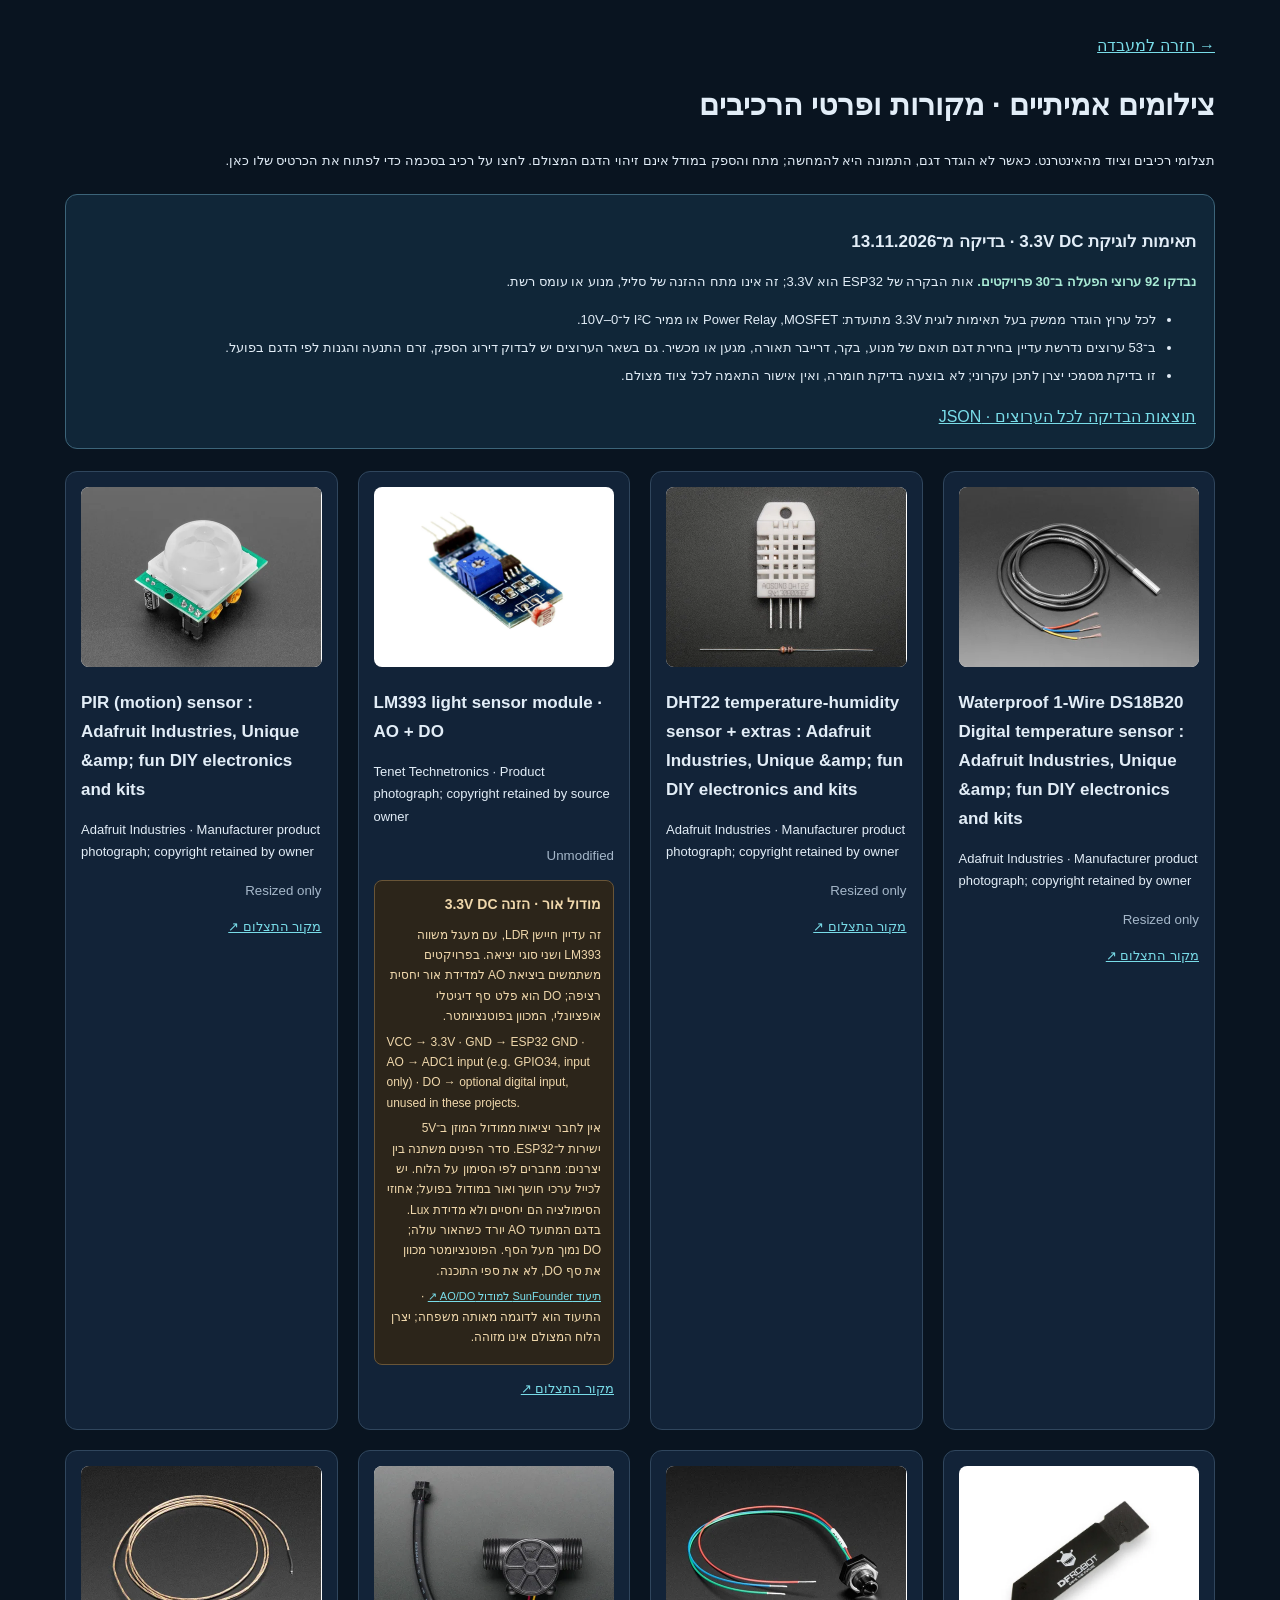
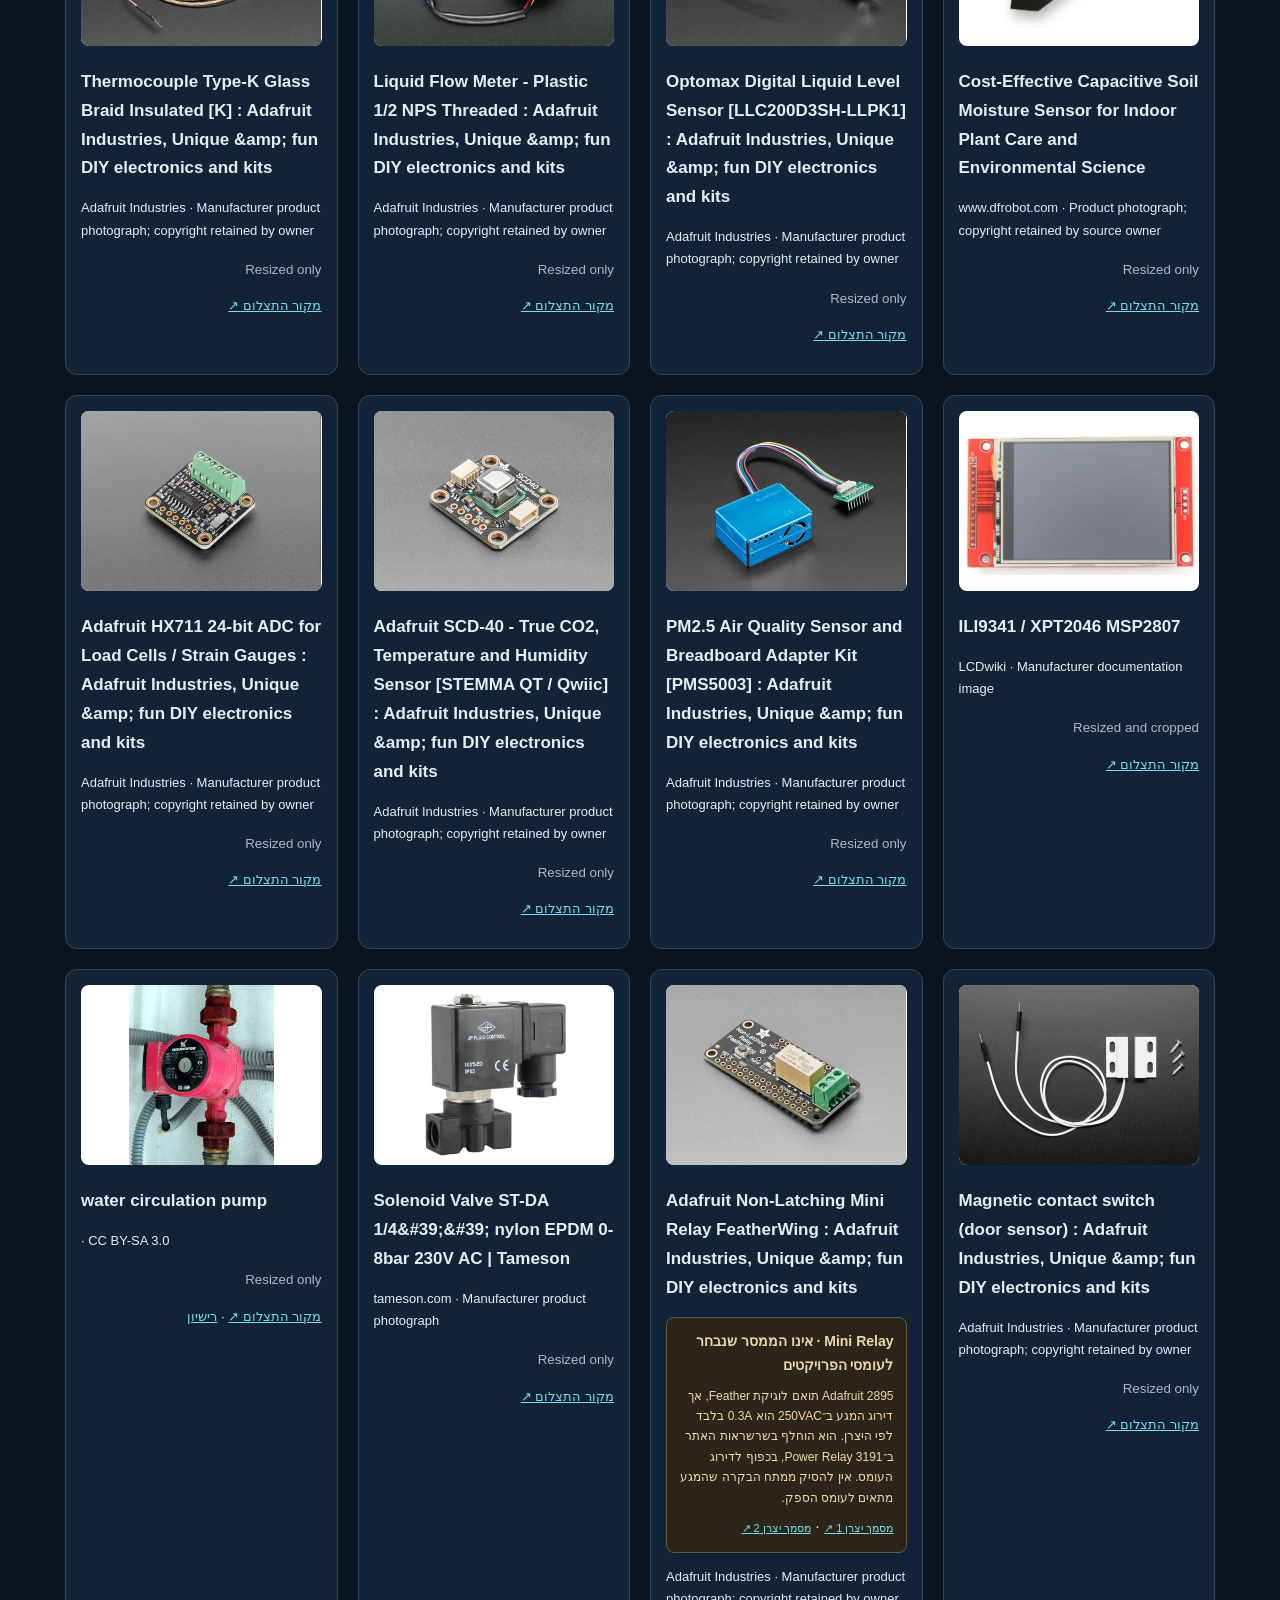
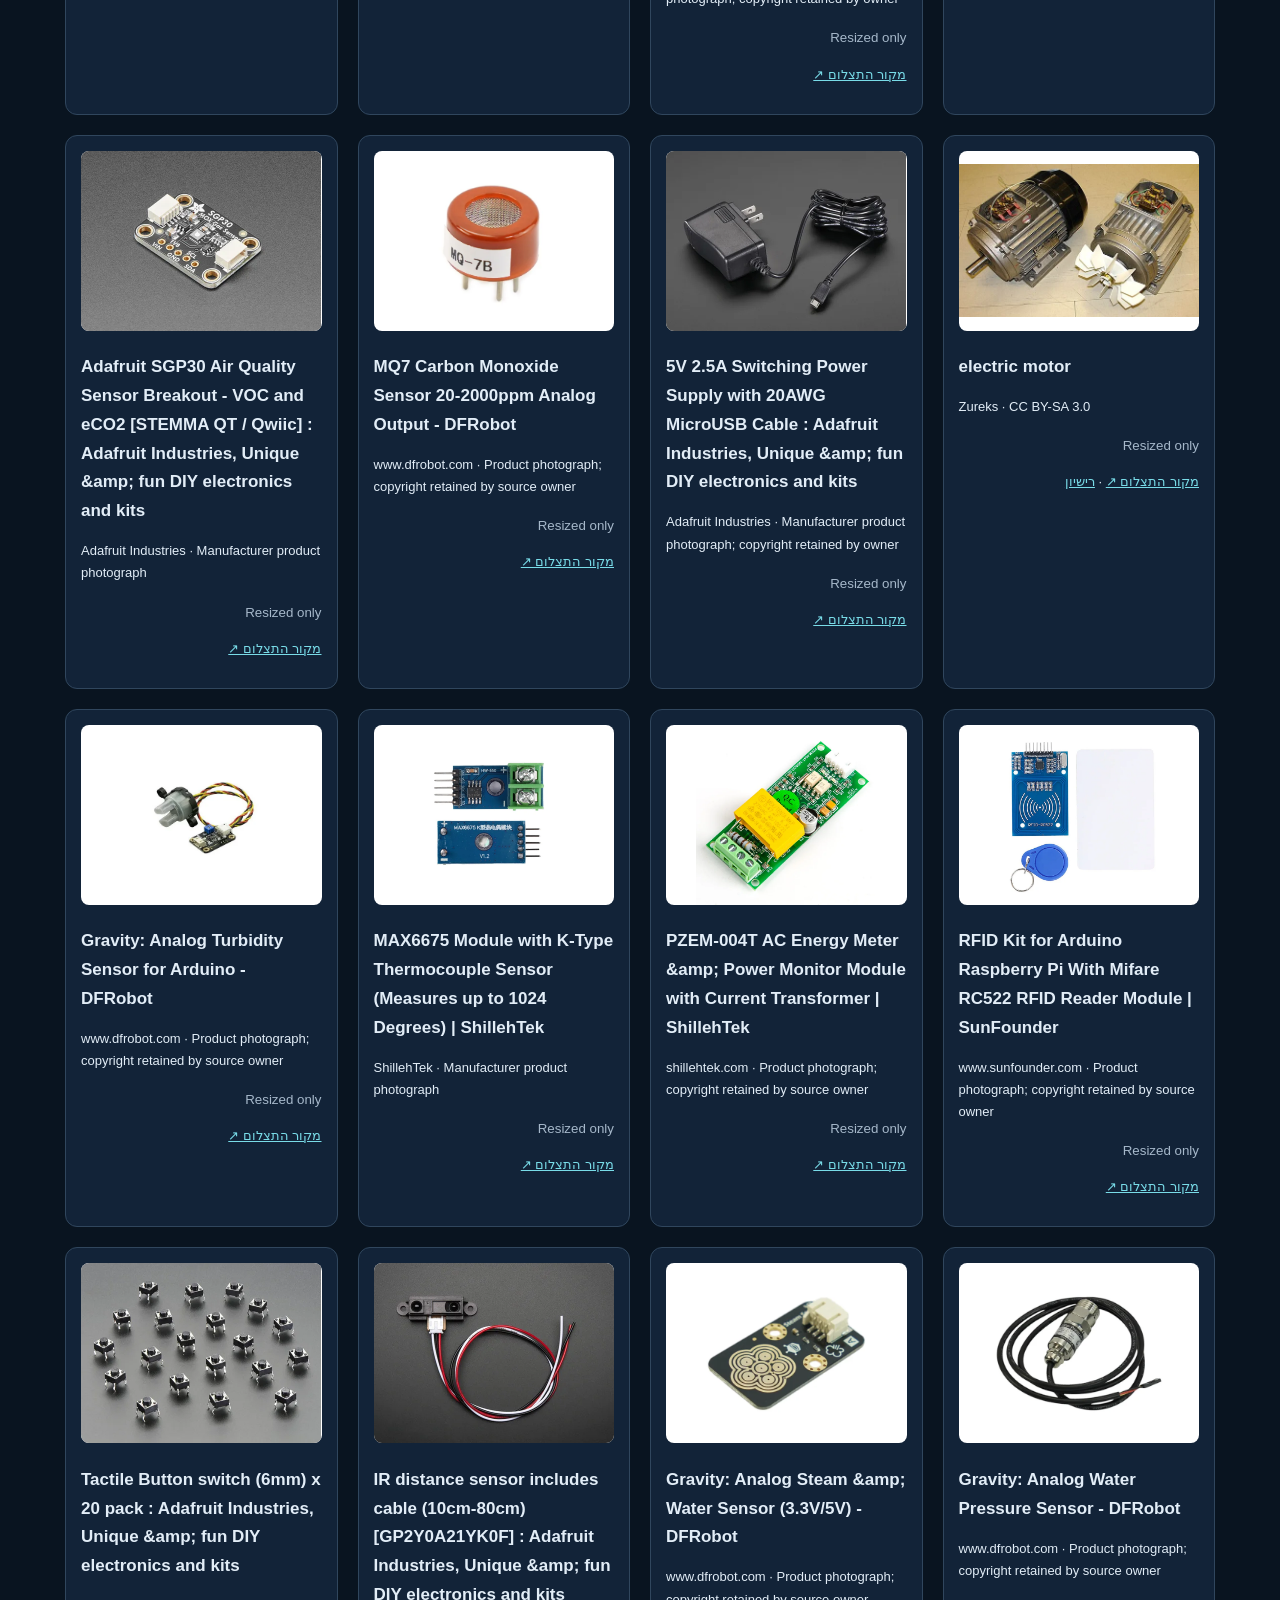
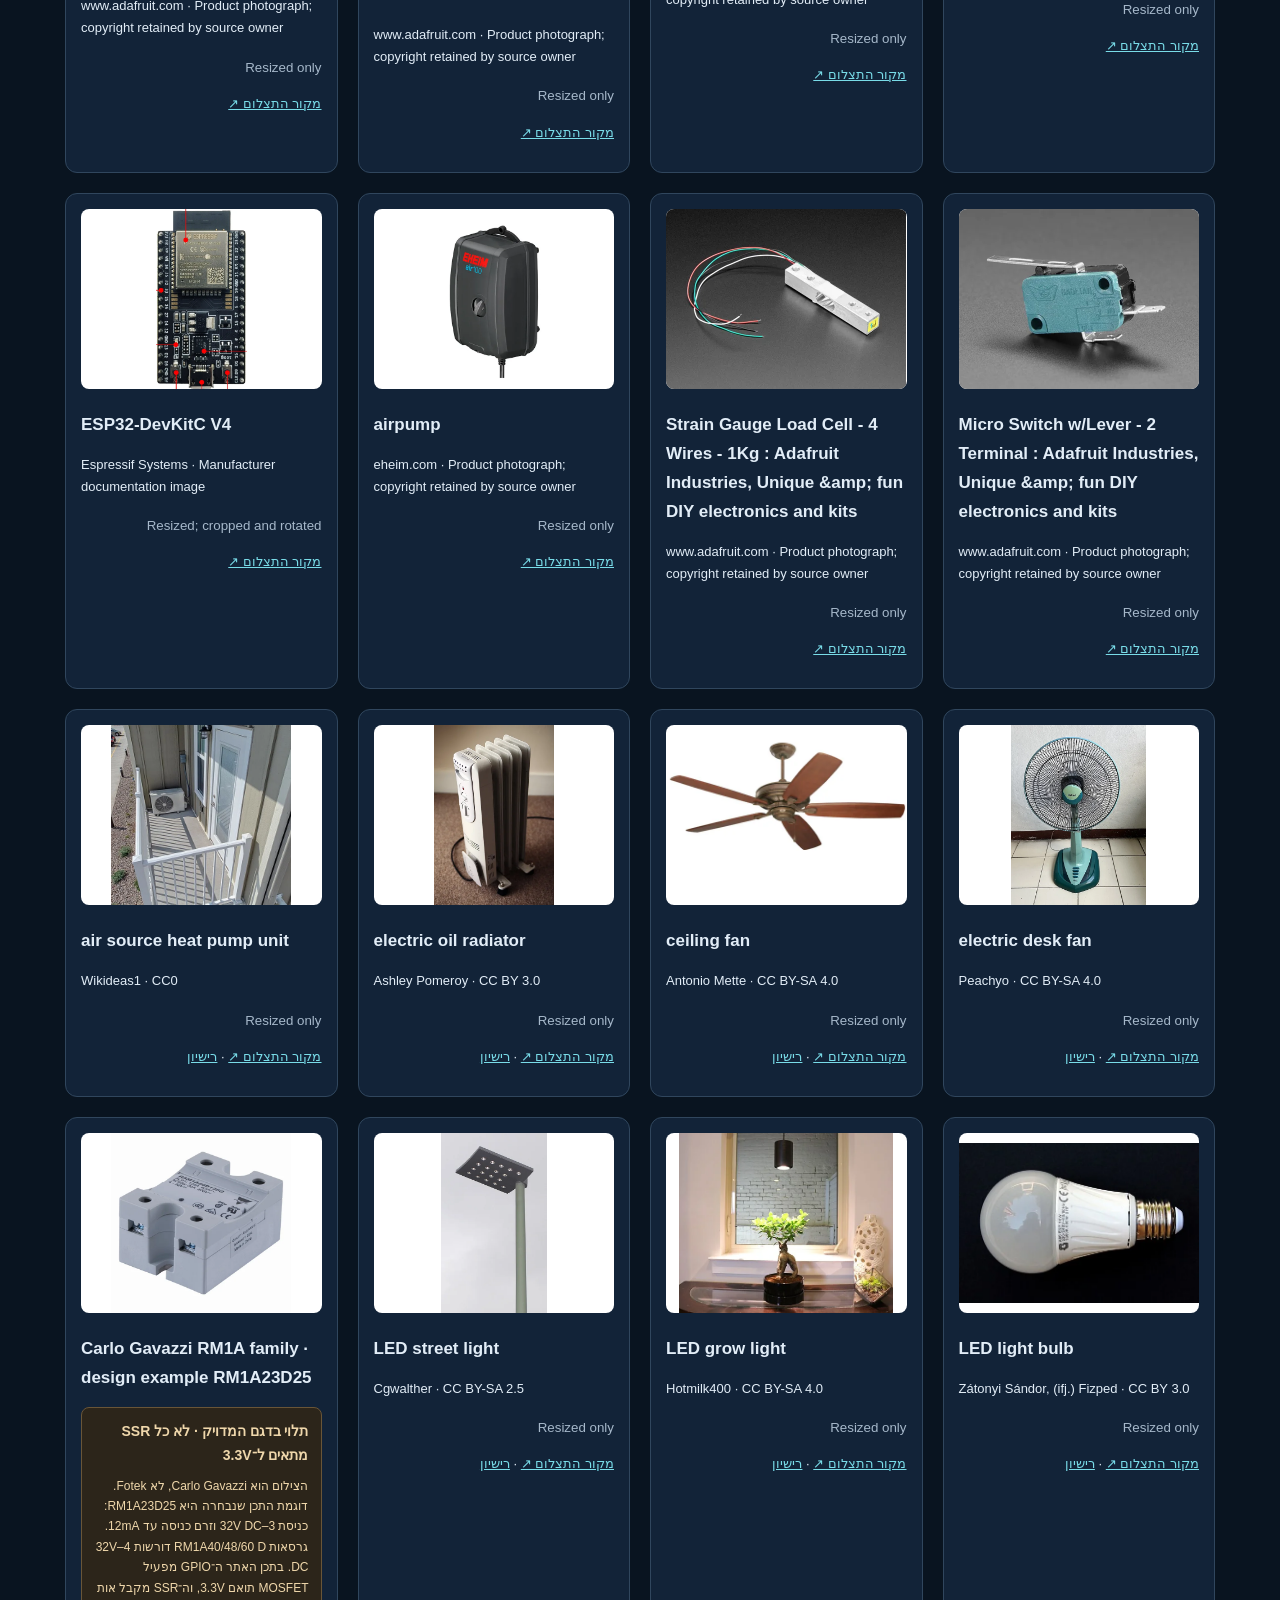
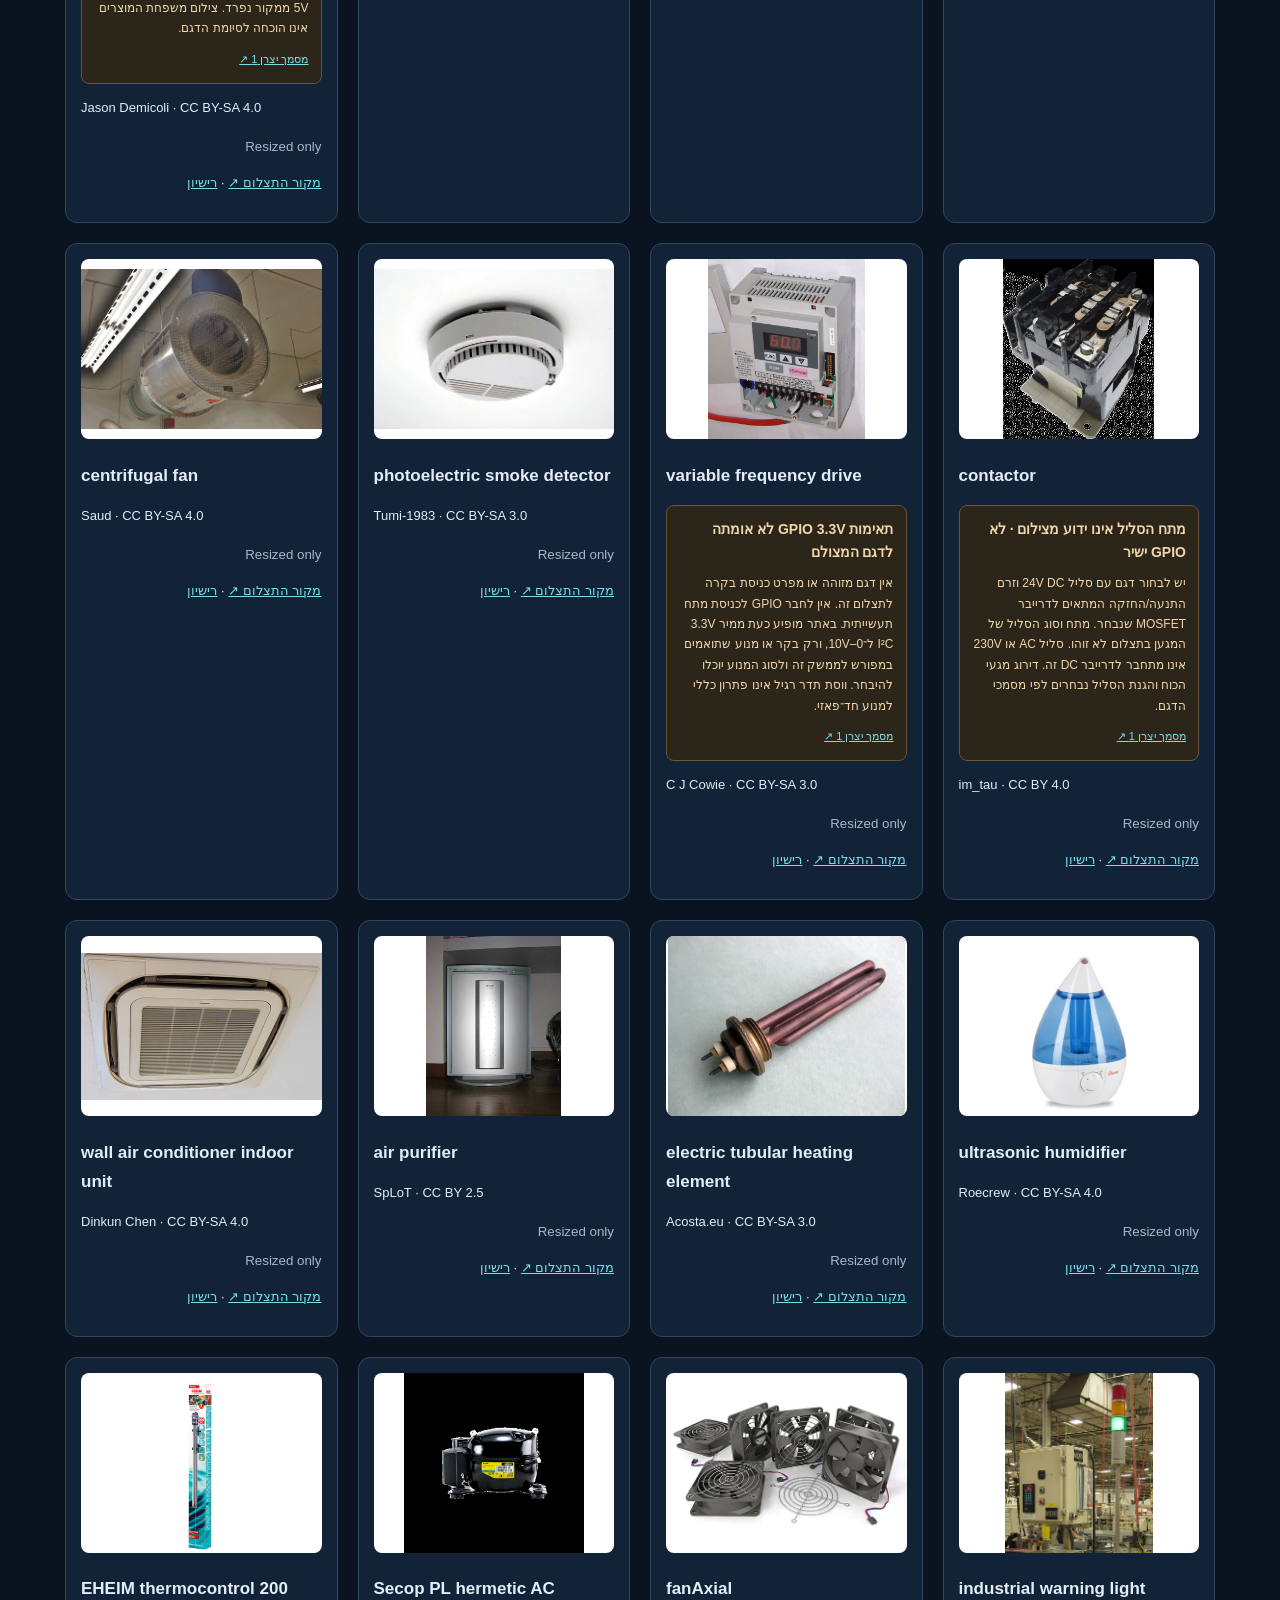
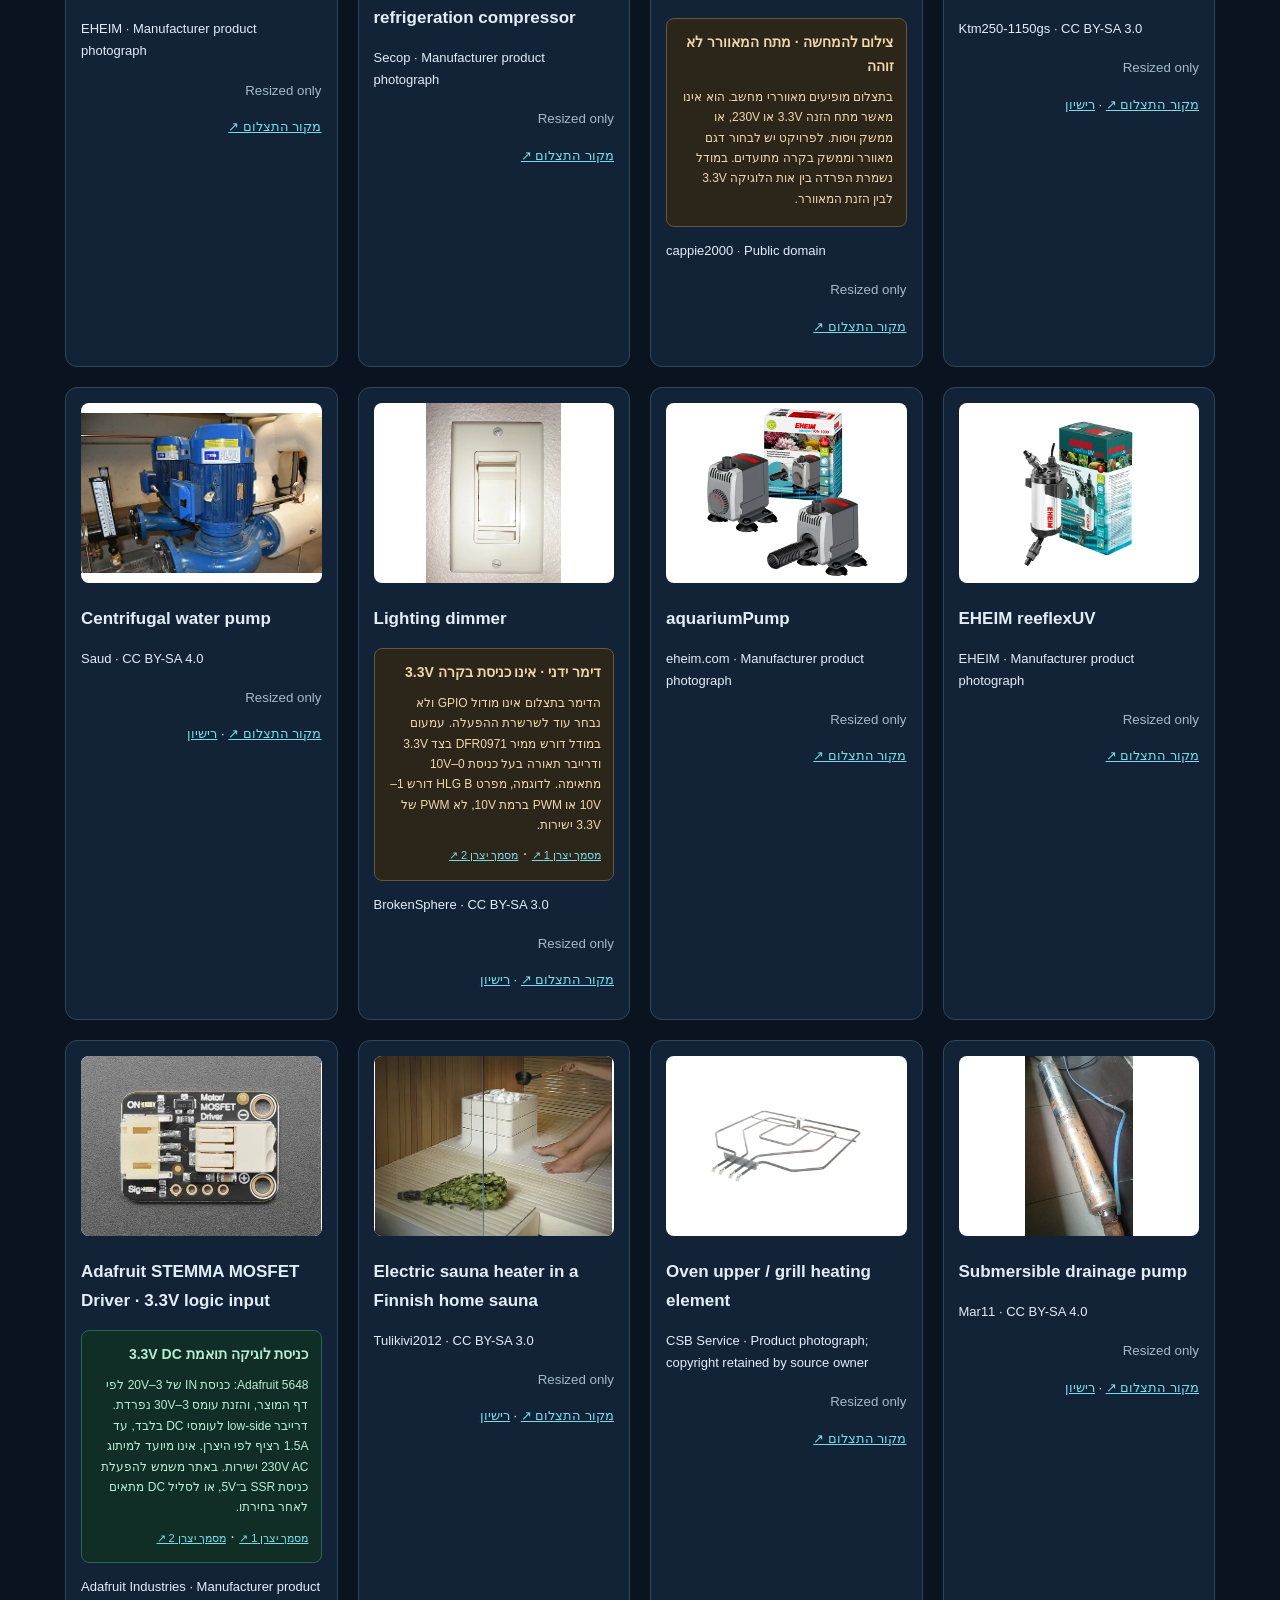
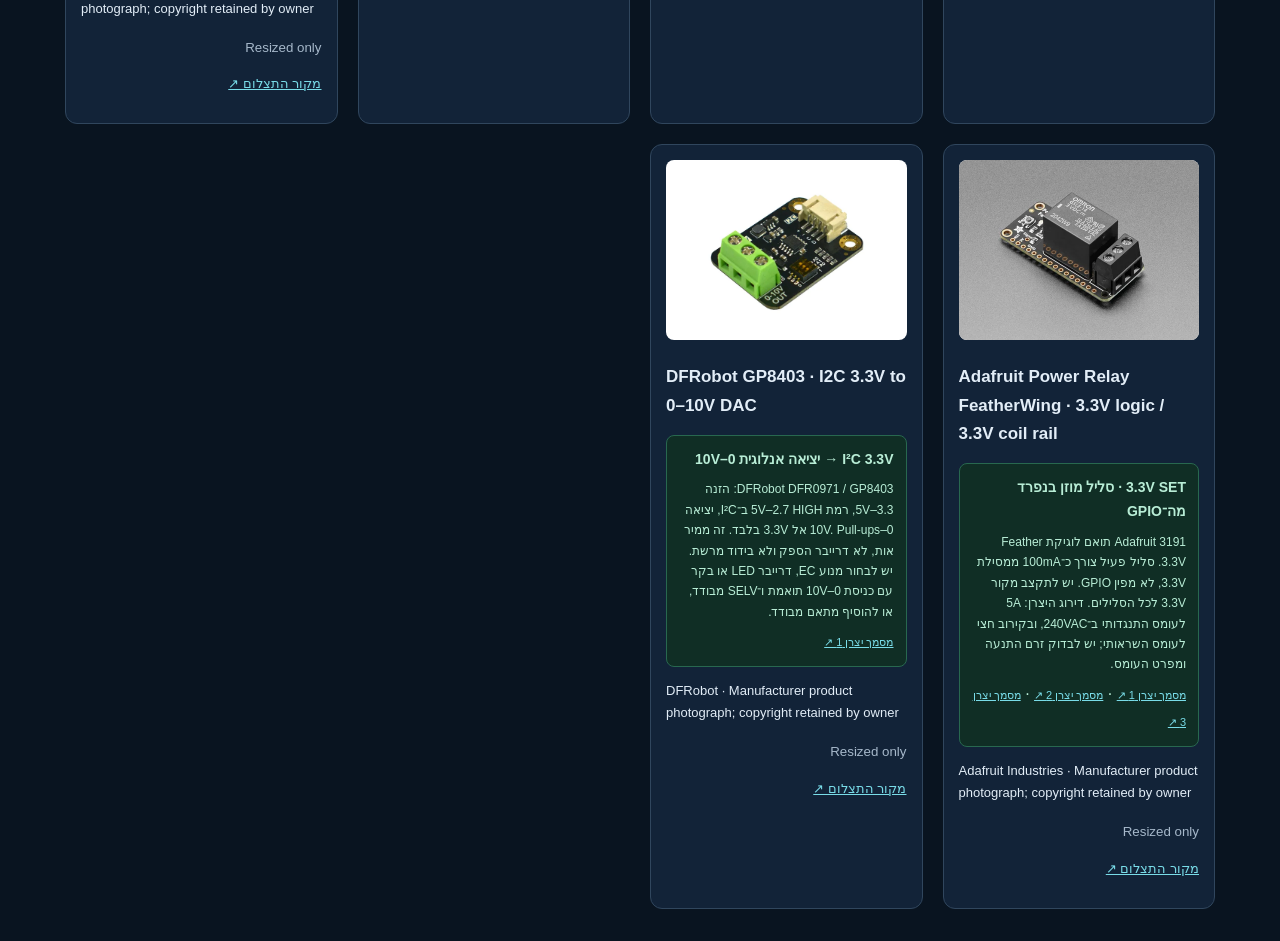
==== commit 34c0dd18: "Replace bare LDR with LM393 AO/DO module in all projects" ====
--- a/electriclab2036/photo-sources.html
+++ b/electriclab2036/photo-sources.html
@@ -1 +1 @@
-<!doctype html><html lang="he" dir="rtl"><meta charset="utf-8"><meta name="viewport" content="width=device-width,initial-scale=1"><title>מקורות התמונות | ElectricLab</title><style>body{font:16px Segoe UI,Arial;background:#091420;color:#e2edf7;margin:0;padding:32px;line-height:1.7}main{max-width:1150px;margin:auto}a{color:#79dce8}.grid{display:grid;grid-template-columns:repeat(auto-fit,minmax(240px,1fr));gap:20px}article{border:1px solid #30465d;border-radius:12px;padding:15px;background:#122338;scroll-margin-top:20px}img{width:100%;height:180px;object-fit:contain;background:#fff;border-radius:8px}h2{font-size:17px}p{font-size:13px;overflow-wrap:anywhere}small{color:#a6b8ca}article:target{border-color:#84f4e0;box-shadow:0 0 20px #84f4e022}.tech{margin:12px 0;padding:12px;border-radius:8px;border:1px solid #695537;background:#2c251a;color:#efd7ab}.tech.ok{border-color:#28684f;background:#102e25;color:#b8edd6}.tech h3{font-size:14px;margin:0 0 8px}.tech p{margin:5px 0;font-size:12px}.tech a{font-size:11px}article:target{background:#18374a}.audit-intro{border:1px solid #3c6479;border-radius:12px;background:#102638;padding:18px;margin:22px 0}.audit-intro strong{color:#a8e9d4}.audit-intro li{font-size:13px;margin-bottom:6px}h1{font-size:30px}</style><main><a href="index.html">→ חזרה למעבדה</a><h1>צילומים אמיתיים · מקורות ופרטי הרכיבים</h1><p>תצלומי רכיבים וציוד מהאינטרנט. כאשר לא הוגדר דגם, התמונה היא להמחשה; מתח והספק במודל אינם זיהוי הדגם המצולם. לחצו על רכיב בסכמה כדי לפתוח את הכרטיס שלו כאן.</p><section class="audit-intro" id="control-interfaces"><h2>תאימות לוגיקת 3.3V DC · בדיקה מ־13.11.2026</h2><p><strong>נבדקו 92 ערוצי הפעלה ב־30 פרויקטים.</strong> אות הבקרה של ESP32 הוא 3.3V; זה אינו מתח ההזנה של סליל, מנוע או עומס רשת.</p><ul><li>לכל ערוץ הוגדר ממשק בעל תאימות לוגית 3.3V מתועדת: MOSFET, ‏Power Relay או ממיר I²C ל־0–10V.</li><li>ב־53 ערוצים נדרשת עדיין בחירת דגם תואם של מנוע, בקר, דרייבר תאורה, מגען או מכשיר. גם בשאר הערוצים יש לבדוק דירוג הספק, זרם התנעה והגנות לפי הדגם בפועל.</li><li>זו בדיקת מסמכי יצרן לתכן עקרוני; לא בוצעה בדיקת חומרה, ואין אישור התאמה לכל ציוד מצולם.</li></ul><a href="control-audit.json" download>תוצאות הבדיקה לכל הערוצים · JSON</a></section><div class="grid"><article id="ds18b20"><img src="assets/devices/ds18b20.webp" alt="Waterproof 1-Wire DS18B20 Digital temperature sensor : Adafruit Industries, Unique &amp;amp; fun DIY electronics and kits" loading="lazy"><h2 dir="auto">Waterproof 1-Wire DS18B20 Digital temperature sensor : Adafruit Industries, Unique &amp;amp; fun DIY electronics and kits</h2><p dir="auto">Adafruit Industries · Manufacturer product photograph; copyright retained by owner</p><small dir="auto">Resized only</small><p><a href="https://www.adafruit.com/product/381" target="_blank" rel="noopener">מקור התצלום ↗</a></p></article><article id="dht22"><img src="assets/devices/dht22.webp" alt="DHT22 temperature-humidity sensor + extras : Adafruit Industries, Unique &amp;amp; fun DIY electronics and kits" loading="lazy"><h2 dir="auto">DHT22 temperature-humidity sensor + extras : Adafruit Industries, Unique &amp;amp; fun DIY electronics and kits</h2><p dir="auto">Adafruit Industries · Manufacturer product photograph; copyright retained by owner</p><small dir="auto">Resized only</small><p><a href="https://www.adafruit.com/product/385" target="_blank" rel="noopener">מקור התצלום ↗</a></p></article><article id="ldr"><img src="assets/devices/ldr.webp" alt="Photo cell (CdS photoresistor) : Adafruit Industries, Unique &amp;amp; fun DIY electronics and kits" loading="lazy"><h2 dir="auto">Photo cell (CdS photoresistor) : Adafruit Industries, Unique &amp;amp; fun DIY electronics and kits</h2><p dir="auto">Adafruit Industries · Manufacturer product photograph; copyright retained by owner</p><small dir="auto">Resized only</small><p><a href="https://www.adafruit.com/product/161" target="_blank" rel="noopener">מקור התצלום ↗</a></p></article><article id="pir"><img src="assets/devices/pir.webp" alt="PIR (motion) sensor : Adafruit Industries, Unique &amp;amp; fun DIY electronics and kits" loading="lazy"><h2 dir="auto">PIR (motion) sensor : Adafruit Industries, Unique &amp;amp; fun DIY electronics and kits</h2><p dir="auto">Adafruit Industries · Manufacturer product photograph; copyright retained by owner</p><small dir="auto">Resized only</small><p><a href="https://www.adafruit.com/product/189" target="_blank" rel="noopener">מקור התצלום ↗</a></p></article><article id="soil"><img src="assets/devices/soil.webp" alt="Cost-Effective Capacitive Soil Moisture Sensor for Indoor Plant Care and Environmental Science" loading="lazy"><h2 dir="auto">Cost-Effective Capacitive Soil Moisture Sensor for Indoor Plant Care and Environmental Science</h2><p dir="auto">www.dfrobot.com · Product photograph; copyright retained by source owner</p><small dir="auto">Resized only</small><p><a href="https://www.dfrobot.com/product-1385.html" target="_blank" rel="noopener">מקור התצלום ↗</a></p></article><article id="level"><img src="assets/devices/level.webp" alt="Optomax Digital Liquid Level Sensor [LLC200D3SH-LLPK1] : Adafruit Industries, Unique &amp;amp; fun DIY electronics and kits" loading="lazy"><h2 dir="auto">Optomax Digital Liquid Level Sensor [LLC200D3SH-LLPK1] : Adafruit Industries, Unique &amp;amp; fun DIY electronics and kits</h2><p dir="auto">Adafruit Industries · Manufacturer product photograph; copyright retained by owner</p><small dir="auto">Resized only</small><p><a href="https://www.adafruit.com/product/3397" target="_blank" rel="noopener">מקור התצלום ↗</a></p></article><article id="flow"><img src="assets/devices/flow.webp" alt="Liquid Flow Meter - Plastic 1/2 NPS Threaded : Adafruit Industries, Unique &amp;amp; fun DIY electronics and kits" loading="lazy"><h2 dir="auto">Liquid Flow Meter - Plastic 1/2 NPS Threaded : Adafruit Industries, Unique &amp;amp; fun DIY electronics and kits</h2><p dir="auto">Adafruit Industries · Manufacturer product photograph; copyright retained by owner</p><small dir="auto">Resized only</small><p><a href="https://www.adafruit.com/product/828" target="_blank" rel="noopener">מקור התצלום ↗</a></p></article><article id="thermocouple"><img src="assets/devices/thermocouple.webp" alt="Thermocouple Type-K Glass Braid Insulated [K] : Adafruit Industries, Unique &amp;amp; fun DIY electronics and kits" loading="lazy"><h2 dir="auto">Thermocouple Type-K Glass Braid Insulated [K] : Adafruit Industries, Unique &amp;amp; fun DIY electronics and kits</h2><p dir="auto">Adafruit Industries · Manufacturer product photograph; copyright retained by owner</p><small dir="auto">Resized only</small><p><a href="https://www.adafruit.com/product/270" target="_blank" rel="noopener">מקור התצלום ↗</a></p></article><article id="tft"><img src="assets/devices/tft.webp" alt="ILI9341 / XPT2046 MSP2807" loading="lazy"><h2 dir="auto">ILI9341 / XPT2046 MSP2807</h2><p dir="auto">LCDwiki · Manufacturer documentation image</p><small dir="auto">Resized and cropped</small><p><a href="https://www.lcdwiki.com/2.8inch_SPI_Module_ILI9341_SKU:MSP2807" target="_blank" rel="noopener">מקור התצלום ↗</a></p></article><article id="pms5003"><img src="assets/devices/pms5003.webp" alt="PM2.5 Air Quality Sensor and Breadboard Adapter Kit [PMS5003] : Adafruit Industries, Unique &amp;amp; fun DIY electronics and kits" loading="lazy"><h2 dir="auto">PM2.5 Air Quality Sensor and Breadboard Adapter Kit [PMS5003] : Adafruit Industries, Unique &amp;amp; fun DIY electronics and kits</h2><p dir="auto">Adafruit Industries · Manufacturer product photograph; copyright retained by owner</p><small dir="auto">Resized only</small><p><a href="https://www.adafruit.com/product/3686" target="_blank" rel="noopener">מקור התצלום ↗</a></p></article><article id="scd40"><img src="assets/devices/scd40.webp" alt="Adafruit SCD-40 - True CO2, Temperature and Humidity Sensor [STEMMA QT / Qwiic] : Adafruit Industries, Unique &amp;amp; fun DIY electronics and kits" loading="lazy"><h2 dir="auto">Adafruit SCD-40 - True CO2, Temperature and Humidity Sensor [STEMMA QT / Qwiic] : Adafruit Industries, Unique &amp;amp; fun DIY electronics and kits</h2><p dir="auto">Adafruit Industries · Manufacturer product photograph; copyright retained by owner</p><small dir="auto">Resized only</small><p><a href="https://www.adafruit.com/product/5187" target="_blank" rel="noopener">מקור התצלום ↗</a></p></article><article id="hx711"><img src="assets/devices/hx711.webp" alt="Adafruit HX711 24-bit ADC for Load Cells / Strain Gauges : Adafruit Industries, Unique &amp;amp; fun DIY electronics and kits" loading="lazy"><h2 dir="auto">Adafruit HX711 24-bit ADC for Load Cells / Strain Gauges : Adafruit Industries, Unique &amp;amp; fun DIY electronics and kits</h2><p dir="auto">Adafruit Industries · Manufacturer product photograph; copyright retained by owner</p><small dir="auto">Resized only</small><p><a href="https://www.adafruit.com/product/5974" target="_blank" rel="noopener">מקור התצלום ↗</a></p></article><article id="reed"><img src="assets/devices/reed.webp" alt="Magnetic contact switch (door sensor) : Adafruit Industries, Unique &amp;amp; fun DIY electronics and kits" loading="lazy"><h2 dir="auto">Magnetic contact switch (door sensor) : Adafruit Industries, Unique &amp;amp; fun DIY electronics and kits</h2><p dir="auto">Adafruit Industries · Manufacturer product photograph; copyright retained by owner</p><small dir="auto">Resized only</small><p><a href="https://www.adafruit.com/product/375" target="_blank" rel="noopener">מקור התצלום ↗</a></p></article><article id="relay"><img src="assets/devices/relay.webp" alt="Adafruit Non-Latching Mini Relay FeatherWing : Adafruit Industries, Unique &amp;amp; fun DIY electronics and kits" loading="lazy"><h2 dir="auto">Adafruit Non-Latching Mini Relay FeatherWing : Adafruit Industries, Unique &amp;amp; fun DIY electronics and kits</h2><section class="tech "><h3>Mini Relay · אינו הממסר שנבחר לעומסי הפרויקטים</h3><p>Adafruit 2895 תואם לוגיקת Feather, אך דירוג המגע ב־250VAC הוא 0.3A בלבד לפי היצרן. הוא הוחלף בשרשראות האתר ב־Power Relay 3191, בכפוף לדירוג העומס. אין להסיק ממתח הבקרה שהמגע מתאים לעומס הספק.</p><a href="https://www.adafruit.com/product/2895" target="_blank" rel="noopener">מסמך יצרן 1 ↗</a> · <a href="https://www.adafruit.com/product/3191" target="_blank" rel="noopener">מסמך יצרן 2 ↗</a></section><p dir="auto">Adafruit Industries · Manufacturer product photograph; copyright retained by owner</p><small dir="auto">Resized only</small><p><a href="https://www.adafruit.com/product/2895" target="_blank" rel="noopener">מקור התצלום ↗</a></p></article><article id="valve"><img src="assets/devices/valve.webp" alt="Solenoid Valve ST-DA 1/4&amp;#39;&amp;#39; nylon EPDM 0-8bar 230V AC | Tameson" loading="lazy"><h2 dir="auto">Solenoid Valve ST-DA 1/4&amp;#39;&amp;#39; nylon EPDM 0-8bar 230V AC | Tameson</h2><p dir="auto">tameson.com · Manufacturer product photograph</p><small dir="auto">Resized only</small><p><a href="https://tameson.com/products/st-da014n030e-230ac-solenoid-valve-2way-014inch-nylon-0-8bar-epdm" target="_blank" rel="noopener">מקור התצלום ↗</a></p></article><article id="pump"><img src="assets/devices/pump.webp" alt="water circulation pump" loading="lazy"><h2 dir="auto">water circulation pump</h2><p dir="auto"> · CC BY-SA 3.0</p><small dir="auto">Resized only</small><p><a href="https://commons.wikimedia.org/wiki/File:UPS_25-50.JPG" target="_blank" rel="noopener">מקור התצלום ↗</a> · <a href="http://creativecommons.org/licenses/by-sa/3.0/" target="_blank" rel="noopener">רישיון</a></p></article><article id="motor"><img src="assets/devices/motor.webp" alt="electric motor" loading="lazy"><h2 dir="auto">electric motor</h2><p dir="auto">Zureks · CC BY-SA 3.0</p><small dir="auto">Resized only</small><p><a href="https://commons.wikimedia.org/wiki/File:Silniki_by_Zureks.jpg" target="_blank" rel="noopener">מקור התצלום ↗</a> · <a href="https://creativecommons.org/licenses/by-sa/3.0" target="_blank" rel="noopener">רישיון</a></p></article><article id="power"><img src="assets/devices/power.webp" alt="5V 2.5A Switching Power Supply with 20AWG MicroUSB Cable : Adafruit Industries, Unique &amp;amp; fun DIY electronics and kits" loading="lazy"><h2 dir="auto">5V 2.5A Switching Power Supply with 20AWG MicroUSB Cable : Adafruit Industries, Unique &amp;amp; fun DIY electronics and kits</h2><p dir="auto">Adafruit Industries · Manufacturer product photograph; copyright retained by owner</p><small dir="auto">Resized only</small><p><a href="https://www.adafruit.com/product/1995" target="_blank" rel="noopener">מקור התצלום ↗</a></p></article><article id="mq7"><img src="assets/devices/mq7.webp" alt="MQ7 Carbon Monoxide Sensor 20-2000ppm Analog Output - DFRobot" loading="lazy"><h2 dir="auto">MQ7 Carbon Monoxide Sensor 20-2000ppm Analog Output - DFRobot</h2><p dir="auto">www.dfrobot.com · Product photograph; copyright retained by source owner</p><small dir="auto">Resized only</small><p><a href="https://www.dfrobot.com/product-733.html" target="_blank" rel="noopener">מקור התצלום ↗</a></p></article><article id="airquality"><img src="assets/devices/airquality.webp" alt="Adafruit SGP30 Air Quality Sensor Breakout - VOC and eCO2 [STEMMA QT / Qwiic] : Adafruit Industries, Unique &amp;amp; fun DIY electronics and kits" loading="lazy"><h2 dir="auto">Adafruit SGP30 Air Quality Sensor Breakout - VOC and eCO2 [STEMMA QT / Qwiic] : Adafruit Industries, Unique &amp;amp; fun DIY electronics and kits</h2><p dir="auto">Adafruit Industries · Manufacturer product photograph</p><small dir="auto">Resized only</small><p><a href="https://www.adafruit.com/product/3709" target="_blank" rel="noopener">מקור התצלום ↗</a></p></article><article id="rfid"><img src="assets/devices/rfid.webp" alt="RFID Kit for Arduino Raspberry Pi With Mifare RC522 RFID Reader Module | SunFounder" loading="lazy"><h2 dir="auto">RFID Kit for Arduino Raspberry Pi With Mifare RC522 RFID Reader Module | SunFounder</h2><p dir="auto">www.sunfounder.com · Product photograph; copyright retained by source owner</p><small dir="auto">Resized only</small><p><a href="https://www.sunfounder.com/collections/modules-arduino-communication-modules/products/rfid-kit-blue" target="_blank" rel="noopener">מקור התצלום ↗</a></p></article><article id="pzem"><img src="assets/devices/pzem.webp" alt="PZEM-004T AC Energy Meter &amp;amp; Power Monitor Module with Current Transformer | ShillehTek" loading="lazy"><h2 dir="auto">PZEM-004T AC Energy Meter &amp;amp; Power Monitor Module with Current Transformer | ShillehTek</h2><p dir="auto">shillehtek.com · Product photograph; copyright retained by source owner</p><small dir="auto">Resized only</small><p><a href="https://shillehtek.com/products/pzem-004t-ac-energy-meter-current-transformer" target="_blank" rel="noopener">מקור התצלום ↗</a></p></article><article id="max6675"><img src="assets/devices/max6675.webp" alt="MAX6675 Module with K-Type Thermocouple Sensor (Measures up to 1024 Degrees) | ShillehTek" loading="lazy"><h2 dir="auto">MAX6675 Module with K-Type Thermocouple Sensor (Measures up to 1024 Degrees) | ShillehTek</h2><p dir="auto">ShillehTek · Manufacturer product photograph</p><small dir="auto">Resized only</small><p><a href="https://shillehtek.com/products/max6675-module-k-type-thermocouple-sensor-measures-up-to-1024-degrees" target="_blank" rel="noopener">מקור התצלום ↗</a></p></article><article id="turbidity"><img src="assets/devices/turbidity.webp" alt="Gravity: Analog Turbidity Sensor for Arduino - DFRobot" loading="lazy"><h2 dir="auto">Gravity: Analog Turbidity Sensor for Arduino - DFRobot</h2><p dir="auto">www.dfrobot.com · Product photograph; copyright retained by source owner</p><small dir="auto">Resized only</small><p><a href="https://www.dfrobot.com/product-1394.html" target="_blank" rel="noopener">מקור התצלום ↗</a></p></article><article id="pressure"><img src="assets/devices/pressure.webp" alt="Gravity: Analog Water Pressure Sensor - DFRobot" loading="lazy"><h2 dir="auto">Gravity: Analog Water Pressure Sensor - DFRobot</h2><p dir="auto">www.dfrobot.com · Product photograph; copyright retained by source owner</p><small dir="auto">Resized only</small><p><a href="https://www.dfrobot.com/product-1675.html" target="_blank" rel="noopener">מקור התצלום ↗</a></p></article><article id="leak"><img src="assets/devices/leak.webp" alt="Gravity: Analog Steam &amp;amp; Water Sensor (3.3V/5V) - DFRobot" loading="lazy"><h2 dir="auto">Gravity: Analog Steam &amp;amp; Water Sensor (3.3V/5V) - DFRobot</h2><p dir="auto">www.dfrobot.com · Product photograph; copyright retained by source owner</p><small dir="auto">Resized only</small><p><a href="https://www.dfrobot.com/product-798.html" target="_blank" rel="noopener">מקור התצלום ↗</a></p></article><article id="proximity"><img src="assets/devices/proximity.webp" alt="IR distance sensor includes cable (10cm-80cm) [GP2Y0A21YK0F] : Adafruit Industries, Unique &amp;amp; fun DIY electronics and kits" loading="lazy"><h2 dir="auto">IR distance sensor includes cable (10cm-80cm) [GP2Y0A21YK0F] : Adafruit Industries, Unique &amp;amp; fun DIY electronics and kits</h2><p dir="auto">www.adafruit.com · Product photograph; copyright retained by source owner</p><small dir="auto">Resized only</small><p><a href="https://www.adafruit.com/product/164" target="_blank" rel="noopener">מקור התצלום ↗</a></p></article><article id="button"><img src="assets/devices/button.webp" alt="Tactile Button switch (6mm) x 20 pack : Adafruit Industries, Unique &amp;amp; fun DIY electronics and kits" loading="lazy"><h2 dir="auto">Tactile Button switch (6mm) x 20 pack : Adafruit Industries, Unique &amp;amp; fun DIY electronics and kits</h2><p dir="auto">www.adafruit.com · Product photograph; copyright retained by source owner</p><small dir="auto">Resized only</small><p><a href="https://www.adafruit.com/product/367" target="_blank" rel="noopener">מקור התצלום ↗</a></p></article><article id="guard"><img src="assets/devices/guard.webp" alt="Micro Switch w/Lever - 2 Terminal : Adafruit Industries, Unique &amp;amp; fun DIY electronics and kits" loading="lazy"><h2 dir="auto">Micro Switch w/Lever - 2 Terminal : Adafruit Industries, Unique &amp;amp; fun DIY electronics and kits</h2><p dir="auto">www.adafruit.com · Product photograph; copyright retained by source owner</p><small dir="auto">Resized only</small><p><a href="https://www.adafruit.com/product/818" target="_blank" rel="noopener">מקור התצלום ↗</a></p></article><article id="loadcell"><img src="assets/devices/loadcell.webp" alt="Strain Gauge Load Cell - 4 Wires - 1Kg : Adafruit Industries, Unique &amp;amp; fun DIY electronics and kits" loading="lazy"><h2 dir="auto">Strain Gauge Load Cell - 4 Wires - 1Kg : Adafruit Industries, Unique &amp;amp; fun DIY electronics and kits</h2><p dir="auto">www.adafruit.com · Product photograph; copyright retained by source owner</p><small dir="auto">Resized only</small><p><a href="https://www.adafruit.com/product/4540" target="_blank" rel="noopener">מקור התצלום ↗</a></p></article><article id="airpump"><img src="assets/devices/airpump.webp" alt="airpump" loading="lazy"><h2 dir="auto">airpump</h2><p dir="auto">eheim.com · Product photograph; copyright retained by source owner</p><small dir="auto">Resized only</small><p><a href="https://eheim.com/en_GB/aquatics/technology/air-pumps/air/air100" target="_blank" rel="noopener">מקור התצלום ↗</a></p></article><article id="esp32"><img src="assets/devices/esp32.webp" alt="ESP32-DevKitC V4" loading="lazy"><h2 dir="auto">ESP32-DevKitC V4</h2><p dir="auto">Espressif Systems · Manufacturer documentation image</p><small dir="auto">Resized; cropped and rotated</small><p><a href="https://docs.espressif.com/projects/esp-dev-kits/en/latest/esp32/esp32-devkitc/user_guide.html" target="_blank" rel="noopener">מקור התצלום ↗</a></p></article><article id="fan"><img src="assets/devices/fan.webp" alt="electric desk fan" loading="lazy"><h2 dir="auto">electric desk fan</h2><p dir="auto">Peachyo · CC BY-SA 4.0</p><small dir="auto">Resized only</small><p><a href="https://commons.wikimedia.org/wiki/File:Hatari_18_inch_fan.jpg" target="_blank" rel="noopener">מקור התצלום ↗</a> · <a href="https://creativecommons.org/licenses/by-sa/4.0" target="_blank" rel="noopener">רישיון</a></p></article><article id="ceiling"><img src="assets/devices/ceiling.webp" alt="ceiling fan" loading="lazy"><h2 dir="auto">ceiling fan</h2><p dir="auto">Antonio Mette · CC BY-SA 4.0</p><small dir="auto">Resized only</small><p><a href="https://commons.wikimedia.org/wiki/File:Ventilatore_a_soffitto_(3).png" target="_blank" rel="noopener">מקור התצלום ↗</a> · <a href="https://creativecommons.org/licenses/by-sa/4.0" target="_blank" rel="noopener">רישיון</a></p></article><article id="heater"><img src="assets/devices/heater.webp" alt="electric oil radiator" loading="lazy"><h2 dir="auto">electric oil radiator</h2><p dir="auto">Ashley Pomeroy · CC BY 3.0</p><small dir="auto">Resized only</small><p><a href="https://commons.wikimedia.org/wiki/File:Oil_Heater_5293.jpg" target="_blank" rel="noopener">מקור התצלום ↗</a> · <a href="https://creativecommons.org/licenses/by/3.0" target="_blank" rel="noopener">רישיון</a></p></article><article id="heatpump"><img src="assets/devices/heatpump.webp" alt="air source heat pump unit" loading="lazy"><h2 dir="auto">air source heat pump unit</h2><p dir="auto">Wikideas1 · CC0</p><small dir="auto">Resized only</small><p><a href="https://commons.wikimedia.org/wiki/File:Heat_pump_on_balcony.jpg" target="_blank" rel="noopener">מקור התצלום ↗</a> · <a href="http://creativecommons.org/publicdomain/zero/1.0/deed.en" target="_blank" rel="noopener">רישיון</a></p></article><article id="lamp"><img src="assets/devices/lamp.webp" alt="LED light bulb" loading="lazy"><h2 dir="auto">LED light bulb</h2><p dir="auto">Zátonyi Sándor, (ifj.) Fizped · CC BY 3.0</p><small dir="auto">Resized only</small><p><a href="https://commons.wikimedia.org/wiki/File:Led-lampa.jpg" target="_blank" rel="noopener">מקור התצלום ↗</a> · <a href="https://creativecommons.org/licenses/by/3.0" target="_blank" rel="noopener">רישיון</a></p></article><article id="grow"><img src="assets/devices/grow.webp" alt="LED grow light" loading="lazy"><h2 dir="auto">LED grow light</h2><p dir="auto">Hotmilk400 · CC BY-SA 4.0</p><small dir="auto">Resized only</small><p><a href="https://commons.wikimedia.org/wiki/File:Aspect_Black_20W_Growlight_over_Bonsai.jpg" target="_blank" rel="noopener">מקור התצלום ↗</a> · <a href="https://creativecommons.org/licenses/by-sa/4.0" target="_blank" rel="noopener">רישיון</a></p></article><article id="street"><img src="assets/devices/street.webp" alt="LED street light" loading="lazy"><h2 dir="auto">LED street light</h2><p dir="auto">Cgwalther · CC BY-SA 2.5</p><small dir="auto">Resized only</small><p><a href="https://commons.wikimedia.org/wiki/File:Led_streetlight.jpg" target="_blank" rel="noopener">מקור התצלום ↗</a> · <a href="https://creativecommons.org/licenses/by-sa/2.5" target="_blank" rel="noopener">רישיון</a></p></article><article id="ssr"><img src="assets/devices/ssr.webp" alt="Carlo Gavazzi RM1A family · design example RM1A23D25" loading="lazy"><h2 dir="auto">Carlo Gavazzi RM1A family · design example RM1A23D25</h2><section class="tech "><h3>תלוי בדגם המדויק · לא כל SSR מתאים ל־3.3V</h3><p>הצילום הוא Carlo Gavazzi, לא Fotek. דוגמת התכן שנבחרה היא RM1A23D25: כניסת 3–32V DC וזרם כניסה עד 12mA. גרסאות RM1A40/48/60 D דורשות 4–32V DC. בתכן האתר ה־GPIO מפעיל MOSFET תואם 3.3V, וה־SSR מקבל אות 5V ממקור נפרד. צילום משפחת המוצרים אינו הוכחה לסיומת הדגם.</p><a href="https://www.gavazzionline.com/pdf/rm1a.pdf" target="_blank" rel="noopener">מסמך יצרן 1 ↗</a></section><p dir="auto">Jason Demicoli · CC BY-SA 4.0</p><small dir="auto">Resized only</small><p><a href="https://commons.wikimedia.org/wiki/File:CarloGavazzi_Solid_State_Relay.png" target="_blank" rel="noopener">מקור התצלום ↗</a> · <a href="https://creativecommons.org/licenses/by-sa/4.0" target="_blank" rel="noopener">רישיון</a></p></article><article id="contactor"><img src="assets/devices/contactor.webp" alt="contactor" loading="lazy"><h2 dir="auto">contactor</h2><section class="tech "><h3>מתח הסליל אינו ידוע מצילום · לא GPIO ישיר</h3><p>יש לבחור דגם עם סליל 24V DC וזרם התנעה/החזקה המתאים לדרייבר MOSFET שנבחר. מתח וסוג הסליל של המגען בתצלום לא זוהו. סליל AC או 230V אינו מתחבר לדרייבר DC זה. דירוג מגעי הכוח והגנת הסליל נבחרים לפי מסמכי הדגם.</p><a href="https://www.adafruit.com/product/5648" target="_blank" rel="noopener">מסמך יצרן 1 ↗</a></section><p dir="auto">im_tau · CC BY 4.0</p><small dir="auto">Resized only</small><p><a href="https://commons.wikimedia.org/wiki/File:Magnetic_contactor.png" target="_blank" rel="noopener">מקור התצלום ↗</a> · <a href="https://creativecommons.org/licenses/by/4.0" target="_blank" rel="noopener">רישיון</a></p></article><article id="speed"><img src="assets/devices/speed.webp" alt="variable frequency drive" loading="lazy"><h2 dir="auto">variable frequency drive</h2><section class="tech "><h3>תאימות GPIO 3.3V לא אומתה לדגם המצולם</h3><p>אין דגם מזוהה או מפרט כניסת בקרה לתצלום זה. אין לחבר GPIO לכניסת מתח תעשייתית. באתר מופיע כעת ממיר 3.3V I²C ל־0–10V, ורק בקר או מנוע שתואמים במפורש לממשק זה ולסוג המנוע יוכלו להיבחר. ווסת תדר רגיל אינו פתרון כללי למנוע חד־פאזי.</p><a href="https://www.dfrobot.com/product-2613.html" target="_blank" rel="noopener">מסמך יצרן 1 ↗</a></section><p dir="auto">C J Cowie · CC BY-SA 3.0</p><small dir="auto">Resized only</small><p><a href="https://commons.wikimedia.org/wiki/File:Small_variable-frequency_drive.jpg" target="_blank" rel="noopener">מקור התצלום ↗</a> · <a href="http://creativecommons.org/licenses/by-sa/3.0/" target="_blank" rel="noopener">רישיון</a></p></article><article id="smoke"><img src="assets/devices/smoke.webp" alt="photoelectric smoke detector" loading="lazy"><h2 dir="auto">photoelectric smoke detector</h2><p dir="auto">Tumi-1983 · CC BY-SA 3.0</p><small dir="auto">Resized only</small><p><a href="https://commons.wikimedia.org/wiki/File:Smoke_detector.JPG" target="_blank" rel="noopener">מקור התצלום ↗</a> · <a href="https://creativecommons.org/licenses/by-sa/3.0" target="_blank" rel="noopener">רישיון</a></p></article><article id="blower"><img src="assets/devices/blower.webp" alt="centrifugal fan" loading="lazy"><h2 dir="auto">centrifugal fan</h2><p dir="auto">Saud · CC BY-SA 4.0</p><small dir="auto">Resized only</small><p><a href="https://commons.wikimedia.org/wiki/File:Inline_Centrifugal_Fan.jpg" target="_blank" rel="noopener">מקור התצלום ↗</a> · <a href="https://creativecommons.org/licenses/by-sa/4.0" target="_blank" rel="noopener">רישיון</a></p></article><article id="humidifier"><img src="assets/devices/humidifier.webp" alt="ultrasonic humidifier" loading="lazy"><h2 dir="auto">ultrasonic humidifier</h2><p dir="auto">Roecrew · CC BY-SA 4.0</p><small dir="auto">Resized only</small><p><a href="https://commons.wikimedia.org/wiki/File:Ultrasonic_Cool_Mist_Humidifier.jpg" target="_blank" rel="noopener">מקור התצלום ↗</a> · <a href="https://creativecommons.org/licenses/by-sa/4.0" target="_blank" rel="noopener">רישיון</a></p></article><article id="element"><img src="assets/devices/element.webp" alt="electric tubular heating element" loading="lazy"><h2 dir="auto">electric tubular heating element</h2><p dir="auto">Acosta.eu · CC BY-SA 3.0</p><small dir="auto">Resized only</small><p><a href="https://commons.wikimedia.org/wiki/File:Heizstab-heatingelement-espressomachine.jpg" target="_blank" rel="noopener">מקור התצלום ↗</a> · <a href="https://creativecommons.org/licenses/by-sa/3.0" target="_blank" rel="noopener">רישיון</a></p></article><article id="filter"><img src="assets/devices/filter.webp" alt="air purifier" loading="lazy"><h2 dir="auto">air purifier</h2><p dir="auto">SpLoT · CC BY 2.5</p><small dir="auto">Resized only</small><p><a href="https://commons.wikimedia.org/wiki/File:Sharp_FU-888SV_20061017.jpg" target="_blank" rel="noopener">מקור התצלום ↗</a> · <a href="https://creativecommons.org/licenses/by/2.5" target="_blank" rel="noopener">רישיון</a></p></article><article id="ac"><img src="assets/devices/ac.webp" alt="wall air conditioner indoor unit" loading="lazy"><h2 dir="auto">wall air conditioner indoor unit</h2><p dir="auto">Dinkun Chen · CC BY-SA 4.0</p><small dir="auto">Resized only</small><p><a href="https://commons.wikimedia.org/wiki/File:DAIKIN_AIR_CONDITIONER_INDOOR_UNIT_(4).jpg" target="_blank" rel="noopener">מקור התצלום ↗</a> · <a href="https://creativecommons.org/licenses/by-sa/4.0" target="_blank" rel="noopener">רישיון</a></p></article><article id="alarm"><img src="assets/devices/alarm.webp" alt="industrial warning light" loading="lazy"><h2 dir="auto">industrial warning light</h2><p dir="auto">Ktm250-1150gs · CC BY-SA 3.0</p><small dir="auto">Resized only</small><p><a href="https://commons.wikimedia.org/wiki/File:StackLightInstall1.png" target="_blank" rel="noopener">מקור התצלום ↗</a> · <a href="https://creativecommons.org/licenses/by-sa/3.0" target="_blank" rel="noopener">רישיון</a></p></article><article id="fanAxial"><img src="assets/devices/fanAxial.webp" alt="fanAxial" loading="lazy"><h2 dir="auto">fanAxial</h2><section class="tech "><h3>צילום להמחשה · מתח המאוורר לא זוהה</h3><p>בתצלום מופיעים מאווררי מחשב. הוא אינו מאשר מתח הזנה 3.3V או 230V, או ממשק ויסות. לפרויקט יש לבחור דגם מאוורר וממשק בקרה מתועדים. במודל נשמרת הפרדה בין אות הלוגיקה 3.3V לבין הזנת המאוורר.</p></section><p dir="auto">cappie2000 · Public domain</p><small dir="auto">Resized only</small><p><a href="https://commons.wikimedia.org/wiki/File:80mm_fan.jpg" target="_blank" rel="noopener">מקור התצלום ↗</a></p></article><article id="compressor"><img src="assets/devices/compressor.webp" alt="Secop PL hermetic AC refrigeration compressor" loading="lazy"><h2 dir="auto">Secop PL hermetic AC refrigeration compressor</h2><p dir="auto">Secop · Manufacturer product photograph</p><small dir="auto">Resized only</small><p><a href="https://www.secop.com/products/product-portfolio/p-series" target="_blank" rel="noopener">מקור התצלום ↗</a></p></article><article id="aquariumHeater"><img src="assets/devices/aquariumHeater.webp" alt="EHEIM thermocontrol 200" loading="lazy"><h2 dir="auto">EHEIM thermocontrol 200</h2><p dir="auto">EHEIM · Manufacturer product photograph</p><small dir="auto">Resized only</small><p><a href="https://eheim.com/en_GB/aquatics/technology/aquarium-heaters/thermocontrol/thermocontrol-200" target="_blank" rel="noopener">מקור התצלום ↗</a></p></article><article id="uv"><img src="assets/devices/uv.webp" alt="EHEIM reeflexUV" loading="lazy"><h2 dir="auto">EHEIM reeflexUV</h2><p dir="auto">EHEIM · Manufacturer product photograph</p><small dir="auto">Resized only</small><p><a href="https://eheim.com/en_GB/aquatics/technology/uv-sterilizer/reeflexuv/" target="_blank" rel="noopener">מקור התצלום ↗</a></p></article><article id="aquariumPump"><img src="assets/devices/aquariumPump.webp" alt="aquariumPump" loading="lazy"><h2 dir="auto">aquariumPump</h2><p dir="auto">eheim.com · Manufacturer product photograph</p><small dir="auto">Resized only</small><p><a href="https://eheim.com/en_GB/aquatics/technology/pumps/compacton/compacton-1000" target="_blank" rel="noopener">מקור התצלום ↗</a></p></article><article id="dimmer"><img src="assets/devices/dimmer.webp" alt="Lighting dimmer" loading="lazy"><h2 dir="auto">Lighting dimmer</h2><section class="tech "><h3>דימר ידני · אינו כניסת בקרה 3.3V</h3><p>הדימר בתצלום אינו מודול GPIO ולא נבחר עוד לשרשרת ההפעלה. עמעום במודל דורש ממיר DFR0971 בצד 3.3V ודרייבר תאורה בעל כניסת 0–10V מתאימה. לדוגמה, מפרט HLG B דורש 1–10V או PWM ברמת 10V, לא PWM של 3.3V ישירות.</p><a href="https://www.dfrobot.com/product-2613.html" target="_blank" rel="noopener">מסמך יצרן 1 ↗</a> · <a href="https://www.meanwell.com/Upload/PDF/HLG-40H/HLG-40H-SPEC.PDF" target="_blank" rel="noopener">מסמך יצרן 2 ↗</a></section><p dir="auto">BrokenSphere · CC BY-SA 3.0</p><small dir="auto">Resized only</small><p><a href="https://commons.wikimedia.org/wiki/File:Electric_residential_lighting_dimmer_switch.JPG" target="_blank" rel="noopener">מקור התצלום ↗</a> · <a href="http://creativecommons.org/licenses/by-sa/3.0/" target="_blank" rel="noopener">רישיון</a></p></article><article id="irrigationPump"><img src="assets/devices/irrigationPump.webp" alt="Centrifugal water pump" loading="lazy"><h2 dir="auto">Centrifugal water pump</h2><p dir="auto">Saud · CC BY-SA 4.0</p><small dir="auto">Resized only</small><p><a href="https://commons.wikimedia.org/wiki/File:Centrifugal_Pump.jpg" target="_blank" rel="noopener">מקור התצלום ↗</a> · <a href="https://creativecommons.org/licenses/by-sa/4.0" target="_blank" rel="noopener">רישיון</a></p></article><article id="drainPump"><img src="assets/devices/drainPump.webp" alt="Submersible drainage pump" loading="lazy"><h2 dir="auto">Submersible drainage pump</h2><p dir="auto">Mar11 · CC BY-SA 4.0</p><small dir="auto">Resized only</small><p><a href="https://commons.wikimedia.org/wiki/File:Submersible_pump_0.75HP.jpg" target="_blank" rel="noopener">מקור התצלום ↗</a> · <a href="https://creativecommons.org/licenses/by-sa/4.0" target="_blank" rel="noopener">רישיון</a></p></article><article id="ovenElement"><img src="assets/devices/ovenElement.webp" alt="Oven upper / grill heating element" loading="lazy"><h2 dir="auto">Oven upper / grill heating element</h2><p dir="auto">CSB Service · Product photograph; copyright retained by source owner</p><small dir="auto">Resized only</small><p><a href="https://csb.co.il/en/product/%D7%92%D7%95%D7%A3-%D7%97%D7%99%D7%9E%D7%95%D7%9D-%D7%A2%D7%9C%D7%99%D7%95%D7%9F-%D7%95%D7%92%D7%A8%D7%99%D7%9C-%D7%9E%D7%A7%D7%95%D7%A8%D7%99-%D7%9C%D7%AA%D7%A0%D7%95%D7%A8-%D7%91%D7%95%D7%A9-00773/" target="_blank" rel="noopener">מקור התצלום ↗</a></p></article><article id="saunaHeater"><img src="assets/devices/saunaHeater.webp" alt="Electric sauna heater in a Finnish home sauna" loading="lazy"><h2 dir="auto">Electric sauna heater in a Finnish home sauna</h2><p dir="auto">Tulikivi2012 · CC BY-SA 3.0</p><small dir="auto">Resized only</small><p><a href="https://commons.wikimedia.org/wiki/File:Tulikivi_Nuoska_Sauna_Heater.jpg" target="_blank" rel="noopener">מקור התצלום ↗</a> · <a href="https://creativecommons.org/licenses/by-sa/3.0" target="_blank" rel="noopener">רישיון</a></p></article><article id="mosfet"><img src="assets/devices/mosfet.webp" alt="Adafruit STEMMA MOSFET Driver · 3.3V logic input" loading="lazy"><h2 dir="auto">Adafruit STEMMA MOSFET Driver · 3.3V logic input</h2><section class="tech ok"><h3>כניסת לוגיקה תואמת 3.3V DC</h3><p>Adafruit 5648: כניסת IN של 3–20V לפי דף המוצר, והזנת עומס 3–30V נפרדת. דרייבר low-side לעומסי DC בלבד, עד 1.5A רציף לפי היצרן. אינו מיועד למיתוג 230V AC ישירות. באתר משמש להפעלת כניסת SSR ב־5V, או לסליל DC מתאים לאחר בחירתו.</p><a href="https://www.adafruit.com/product/5648" target="_blank" rel="noopener">מסמך יצרן 1 ↗</a> · <a href="https://learn.adafruit.com/adafruit-mosfet-driver/pinouts" target="_blank" rel="noopener">מסמך יצרן 2 ↗</a></section><p dir="auto">Adafruit Industries · Manufacturer product photograph; copyright retained by owner</p><small dir="auto">Resized only</small><p><a href="https://www.adafruit.com/product/5648" target="_blank" rel="noopener">מקור התצלום ↗</a></p></article><article id="relayPower"><img src="assets/devices/relayPower.webp" alt="Adafruit Power Relay FeatherWing · 3.3V logic / 3.3V coil rail" loading="lazy"><h2 dir="auto">Adafruit Power Relay FeatherWing · 3.3V logic / 3.3V coil rail</h2><section class="tech ok"><h3>3.3V SET · סליל מוזן בנפרד מה־GPIO</h3><p>Adafruit 3191 תואם לוגיקת Feather ‏3.3V. סליל פעיל צורך כ־100mA ממסילת 3.3V, לא מפין GPIO. יש לתקצב מקור 3.3V לכל הסלילים. דירוג היצרן: 5A לעומס התנגדותי ב־240VAC, ובקירוב חצי לעומס השראותי; יש לבדוק זרם התנעה ומפרט העומס.</p><a href="https://www.adafruit.com/product/3191" target="_blank" rel="noopener">מסמך יצרן 1 ↗</a> · <a href="https://learn.adafruit.com/adafruit-power-relay-featherwing/overview" target="_blank" rel="noopener">מסמך יצרן 2 ↗</a> · <a href="https://learn.adafruit.com/introducing-adafruit-feather/feather-specification" target="_blank" rel="noopener">מסמך יצרן 3 ↗</a></section><p dir="auto">Adafruit Industries · Manufacturer product photograph; copyright retained by owner</p><small dir="auto">Resized only</small><p><a href="https://www.adafruit.com/product/3191" target="_blank" rel="noopener">מקור התצלום ↗</a></p></article><article id="dac010"><img src="assets/devices/dac010.webp" alt="DFRobot GP8403 · I2C 3.3V to 0–10V DAC" loading="lazy"><h2 dir="auto">DFRobot GP8403 · I2C 3.3V to 0–10V DAC</h2><section class="tech ok"><h3>I²C 3.3V → יציאה אנלוגית 0–10V</h3><p>DFRobot DFR0971 / GP8403: הזנה 3.3–5V, רמת HIGH ‏2.7–5V ב־I²C, יציאה 0–10V. Pull-ups אל 3.3V בלבד. זה ממיר אות, לא דרייבר הספק ולא בידוד מרשת. יש לבחור מנוע EC, דרייבר LED או בקר עם כניסת 0–10V תואמת ו־SELV מבודד, או להוסיף מתאם מבודד.</p><a href="https://www.dfrobot.com/product-2613.html" target="_blank" rel="noopener">מסמך יצרן 1 ↗</a></section><p dir="auto">DFRobot · Manufacturer product photograph; copyright retained by owner</p><small dir="auto">Resized only</small><p><a href="https://www.dfrobot.com/product-2613.html" target="_blank" rel="noopener">מקור התצלום ↗</a></p></article></div></main></html>+<!doctype html><html lang="he" dir="rtl"><meta charset="utf-8"><meta name="viewport" content="width=device-width,initial-scale=1"><title>מקורות התמונות | ElectricLab</title><style>body{font:16px Segoe UI,Arial;background:#091420;color:#e2edf7;margin:0;padding:32px;line-height:1.7}main{max-width:1150px;margin:auto}a{color:#79dce8}.grid{display:grid;grid-template-columns:repeat(auto-fit,minmax(240px,1fr));gap:20px}article{border:1px solid #30465d;border-radius:12px;padding:15px;background:#122338;scroll-margin-top:20px}img{width:100%;height:180px;object-fit:contain;background:#fff;border-radius:8px}h2{font-size:17px}p{font-size:13px;overflow-wrap:anywhere}small{color:#a6b8ca}article:target{border-color:#84f4e0;box-shadow:0 0 20px #84f4e022}.tech{margin:12px 0;padding:12px;border-radius:8px;border:1px solid #695537;background:#2c251a;color:#efd7ab}.tech.ok{border-color:#28684f;background:#102e25;color:#b8edd6}.tech h3{font-size:14px;margin:0 0 8px}.tech p{margin:5px 0;font-size:12px}.tech a{font-size:11px}article:target{background:#18374a}.audit-intro{border:1px solid #3c6479;border-radius:12px;background:#102638;padding:18px;margin:22px 0}.audit-intro strong{color:#a8e9d4}.audit-intro li{font-size:13px;margin-bottom:6px}h1{font-size:30px}</style><main><a href="index.html">→ חזרה למעבדה</a><h1>צילומים אמיתיים · מקורות ופרטי הרכיבים</h1><p>תצלומי רכיבים וציוד מהאינטרנט. כאשר לא הוגדר דגם, התמונה היא להמחשה; מתח והספק במודל אינם זיהוי הדגם המצולם. לחצו על רכיב בסכמה כדי לפתוח את הכרטיס שלו כאן.</p><section class="audit-intro" id="control-interfaces"><h2>תאימות לוגיקת 3.3V DC · בדיקה מ־13.11.2026</h2><p><strong>נבדקו 92 ערוצי הפעלה ב־30 פרויקטים.</strong> אות הבקרה של ESP32 הוא 3.3V; זה אינו מתח ההזנה של סליל, מנוע או עומס רשת.</p><ul><li>לכל ערוץ הוגדר ממשק בעל תאימות לוגית 3.3V מתועדת: MOSFET, ‏Power Relay או ממיר I²C ל־0–10V.</li><li>ב־53 ערוצים נדרשת עדיין בחירת דגם תואם של מנוע, בקר, דרייבר תאורה, מגען או מכשיר. גם בשאר הערוצים יש לבדוק דירוג הספק, זרם התנעה והגנות לפי הדגם בפועל.</li><li>זו בדיקת מסמכי יצרן לתכן עקרוני; לא בוצעה בדיקת חומרה, ואין אישור התאמה לכל ציוד מצולם.</li></ul><a href="control-audit.json" download>תוצאות הבדיקה לכל הערוצים · JSON</a></section><div class="grid"><article id="ds18b20"><img src="assets/devices/ds18b20.webp" alt="Waterproof 1-Wire DS18B20 Digital temperature sensor : Adafruit Industries, Unique &amp;amp; fun DIY electronics and kits" loading="lazy"><h2 dir="auto">Waterproof 1-Wire DS18B20 Digital temperature sensor : Adafruit Industries, Unique &amp;amp; fun DIY electronics and kits</h2><p dir="auto">Adafruit Industries · Manufacturer product photograph; copyright retained by owner</p><small dir="auto">Resized only</small><p><a href="https://www.adafruit.com/product/381" target="_blank" rel="noopener">מקור התצלום ↗</a></p></article><article id="dht22"><img src="assets/devices/dht22.webp" alt="DHT22 temperature-humidity sensor + extras : Adafruit Industries, Unique &amp;amp; fun DIY electronics and kits" loading="lazy"><h2 dir="auto">DHT22 temperature-humidity sensor + extras : Adafruit Industries, Unique &amp;amp; fun DIY electronics and kits</h2><p dir="auto">Adafruit Industries · Manufacturer product photograph; copyright retained by owner</p><small dir="auto">Resized only</small><p><a href="https://www.adafruit.com/product/385" target="_blank" rel="noopener">מקור התצלום ↗</a></p></article><article id="ldr"><img src="assets/devices/ldr-module.jpg" alt="LM393 light sensor module with AO and DO" loading="lazy"><h2 dir="auto">LM393 light sensor module · AO + DO</h2><p dir="auto">Tenet Technetronics · Product photograph; copyright retained by source owner</p><small dir="auto">Unmodified</small><section class="tech"><h3>מודול אור · הזנה 3.3V DC</h3><p>זה עדיין חיישן LDR, עם מעגל משווה LM393 ושני סוגי יציאה. בפרויקטים משתמשים ביציאת AO למדידת אור יחסית רציפה; DO הוא פלט סף דיגיטלי אופציונלי, המכוון בפוטנציומטר.</p><p dir="ltr">VCC → 3.3V · GND → ESP32 GND · AO → ADC1 input (e.g. GPIO34, input only) · DO → optional digital input, unused in these projects.</p><p>אין לחבר יציאות ממודול המוזן ב־5V ישירות ל־ESP32. סדר הפינים משתנה בין יצרנים: מחברים לפי הסימון על הלוח. יש לכייל ערכי חושך ואור במודול בפועל; אחוזי הסימולציה הם יחסיים ולא מדידת Lux. בדגם המתועד AO יורד כשהאור עולה; DO נמוך מעל הסף. הפוטנציומטר מכוון את סף DO, לא את ספי התוכנה.</p><p><a href="https://mm.digikey.com/Volume0/opasdata/d220001/medias/docus/6649/ST0250%20datasheet.pdf" target="_blank" rel="noopener">תיעוד SunFounder למודול AO/DO ↗</a> · התיעוד הוא לדוגמה מאותה משפחה; יצרן הלוח המצולם אינו מזוהה.</p></section><p><a href="https://www.tenettech.com/product/lm393-photosensitive-light-dependent-control-sensor-ldr-module" target="_blank" rel="noopener">מקור התצלום ↗</a></p></article><article id="pir"><img src="assets/devices/pir.webp" alt="PIR (motion) sensor : Adafruit Industries, Unique &amp;amp; fun DIY electronics and kits" loading="lazy"><h2 dir="auto">PIR (motion) sensor : Adafruit Industries, Unique &amp;amp; fun DIY electronics and kits</h2><p dir="auto">Adafruit Industries · Manufacturer product photograph; copyright retained by owner</p><small dir="auto">Resized only</small><p><a href="https://www.adafruit.com/product/189" target="_blank" rel="noopener">מקור התצלום ↗</a></p></article><article id="soil"><img src="assets/devices/soil.webp" alt="Cost-Effective Capacitive Soil Moisture Sensor for Indoor Plant Care and Environmental Science" loading="lazy"><h2 dir="auto">Cost-Effective Capacitive Soil Moisture Sensor for Indoor Plant Care and Environmental Science</h2><p dir="auto">www.dfrobot.com · Product photograph; copyright retained by source owner</p><small dir="auto">Resized only</small><p><a href="https://www.dfrobot.com/product-1385.html" target="_blank" rel="noopener">מקור התצלום ↗</a></p></article><article id="level"><img src="assets/devices/level.webp" alt="Optomax Digital Liquid Level Sensor [LLC200D3SH-LLPK1] : Adafruit Industries, Unique &amp;amp; fun DIY electronics and kits" loading="lazy"><h2 dir="auto">Optomax Digital Liquid Level Sensor [LLC200D3SH-LLPK1] : Adafruit Industries, Unique &amp;amp; fun DIY electronics and kits</h2><p dir="auto">Adafruit Industries · Manufacturer product photograph; copyright retained by owner</p><small dir="auto">Resized only</small><p><a href="https://www.adafruit.com/product/3397" target="_blank" rel="noopener">מקור התצלום ↗</a></p></article><article id="flow"><img src="assets/devices/flow.webp" alt="Liquid Flow Meter - Plastic 1/2 NPS Threaded : Adafruit Industries, Unique &amp;amp; fun DIY electronics and kits" loading="lazy"><h2 dir="auto">Liquid Flow Meter - Plastic 1/2 NPS Threaded : Adafruit Industries, Unique &amp;amp; fun DIY electronics and kits</h2><p dir="auto">Adafruit Industries · Manufacturer product photograph; copyright retained by owner</p><small dir="auto">Resized only</small><p><a href="https://www.adafruit.com/product/828" target="_blank" rel="noopener">מקור התצלום ↗</a></p></article><article id="thermocouple"><img src="assets/devices/thermocouple.webp" alt="Thermocouple Type-K Glass Braid Insulated [K] : Adafruit Industries, Unique &amp;amp; fun DIY electronics and kits" loading="lazy"><h2 dir="auto">Thermocouple Type-K Glass Braid Insulated [K] : Adafruit Industries, Unique &amp;amp; fun DIY electronics and kits</h2><p dir="auto">Adafruit Industries · Manufacturer product photograph; copyright retained by owner</p><small dir="auto">Resized only</small><p><a href="https://www.adafruit.com/product/270" target="_blank" rel="noopener">מקור התצלום ↗</a></p></article><article id="tft"><img src="assets/devices/tft.webp" alt="ILI9341 / XPT2046 MSP2807" loading="lazy"><h2 dir="auto">ILI9341 / XPT2046 MSP2807</h2><p dir="auto">LCDwiki · Manufacturer documentation image</p><small dir="auto">Resized and cropped</small><p><a href="https://www.lcdwiki.com/2.8inch_SPI_Module_ILI9341_SKU:MSP2807" target="_blank" rel="noopener">מקור התצלום ↗</a></p></article><article id="pms5003"><img src="assets/devices/pms5003.webp" alt="PM2.5 Air Quality Sensor and Breadboard Adapter Kit [PMS5003] : Adafruit Industries, Unique &amp;amp; fun DIY electronics and kits" loading="lazy"><h2 dir="auto">PM2.5 Air Quality Sensor and Breadboard Adapter Kit [PMS5003] : Adafruit Industries, Unique &amp;amp; fun DIY electronics and kits</h2><p dir="auto">Adafruit Industries · Manufacturer product photograph; copyright retained by owner</p><small dir="auto">Resized only</small><p><a href="https://www.adafruit.com/product/3686" target="_blank" rel="noopener">מקור התצלום ↗</a></p></article><article id="scd40"><img src="assets/devices/scd40.webp" alt="Adafruit SCD-40 - True CO2, Temperature and Humidity Sensor [STEMMA QT / Qwiic] : Adafruit Industries, Unique &amp;amp; fun DIY electronics and kits" loading="lazy"><h2 dir="auto">Adafruit SCD-40 - True CO2, Temperature and Humidity Sensor [STEMMA QT / Qwiic] : Adafruit Industries, Unique &amp;amp; fun DIY electronics and kits</h2><p dir="auto">Adafruit Industries · Manufacturer product photograph; copyright retained by owner</p><small dir="auto">Resized only</small><p><a href="https://www.adafruit.com/product/5187" target="_blank" rel="noopener">מקור התצלום ↗</a></p></article><article id="hx711"><img src="assets/devices/hx711.webp" alt="Adafruit HX711 24-bit ADC for Load Cells / Strain Gauges : Adafruit Industries, Unique &amp;amp; fun DIY electronics and kits" loading="lazy"><h2 dir="auto">Adafruit HX711 24-bit ADC for Load Cells / Strain Gauges : Adafruit Industries, Unique &amp;amp; fun DIY electronics and kits</h2><p dir="auto">Adafruit Industries · Manufacturer product photograph; copyright retained by owner</p><small dir="auto">Resized only</small><p><a href="https://www.adafruit.com/product/5974" target="_blank" rel="noopener">מקור התצלום ↗</a></p></article><article id="reed"><img src="assets/devices/reed.webp" alt="Magnetic contact switch (door sensor) : Adafruit Industries, Unique &amp;amp; fun DIY electronics and kits" loading="lazy"><h2 dir="auto">Magnetic contact switch (door sensor) : Adafruit Industries, Unique &amp;amp; fun DIY electronics and kits</h2><p dir="auto">Adafruit Industries · Manufacturer product photograph; copyright retained by owner</p><small dir="auto">Resized only</small><p><a href="https://www.adafruit.com/product/375" target="_blank" rel="noopener">מקור התצלום ↗</a></p></article><article id="relay"><img src="assets/devices/relay.webp" alt="Adafruit Non-Latching Mini Relay FeatherWing : Adafruit Industries, Unique &amp;amp; fun DIY electronics and kits" loading="lazy"><h2 dir="auto">Adafruit Non-Latching Mini Relay FeatherWing : Adafruit Industries, Unique &amp;amp; fun DIY electronics and kits</h2><section class="tech "><h3>Mini Relay · אינו הממסר שנבחר לעומסי הפרויקטים</h3><p>Adafruit 2895 תואם לוגיקת Feather, אך דירוג המגע ב־250VAC הוא 0.3A בלבד לפי היצרן. הוא הוחלף בשרשראות האתר ב־Power Relay 3191, בכפוף לדירוג העומס. אין להסיק ממתח הבקרה שהמגע מתאים לעומס הספק.</p><a href="https://www.adafruit.com/product/2895" target="_blank" rel="noopener">מסמך יצרן 1 ↗</a> · <a href="https://www.adafruit.com/product/3191" target="_blank" rel="noopener">מסמך יצרן 2 ↗</a></section><p dir="auto">Adafruit Industries · Manufacturer product photograph; copyright retained by owner</p><small dir="auto">Resized only</small><p><a href="https://www.adafruit.com/product/2895" target="_blank" rel="noopener">מקור התצלום ↗</a></p></article><article id="valve"><img src="assets/devices/valve.webp" alt="Solenoid Valve ST-DA 1/4&amp;#39;&amp;#39; nylon EPDM 0-8bar 230V AC | Tameson" loading="lazy"><h2 dir="auto">Solenoid Valve ST-DA 1/4&amp;#39;&amp;#39; nylon EPDM 0-8bar 230V AC | Tameson</h2><p dir="auto">tameson.com · Manufacturer product photograph</p><small dir="auto">Resized only</small><p><a href="https://tameson.com/products/st-da014n030e-230ac-solenoid-valve-2way-014inch-nylon-0-8bar-epdm" target="_blank" rel="noopener">מקור התצלום ↗</a></p></article><article id="pump"><img src="assets/devices/pump.webp" alt="water circulation pump" loading="lazy"><h2 dir="auto">water circulation pump</h2><p dir="auto"> · CC BY-SA 3.0</p><small dir="auto">Resized only</small><p><a href="https://commons.wikimedia.org/wiki/File:UPS_25-50.JPG" target="_blank" rel="noopener">מקור התצלום ↗</a> · <a href="http://creativecommons.org/licenses/by-sa/3.0/" target="_blank" rel="noopener">רישיון</a></p></article><article id="motor"><img src="assets/devices/motor.webp" alt="electric motor" loading="lazy"><h2 dir="auto">electric motor</h2><p dir="auto">Zureks · CC BY-SA 3.0</p><small dir="auto">Resized only</small><p><a href="https://commons.wikimedia.org/wiki/File:Silniki_by_Zureks.jpg" target="_blank" rel="noopener">מקור התצלום ↗</a> · <a href="https://creativecommons.org/licenses/by-sa/3.0" target="_blank" rel="noopener">רישיון</a></p></article><article id="power"><img src="assets/devices/power.webp" alt="5V 2.5A Switching Power Supply with 20AWG MicroUSB Cable : Adafruit Industries, Unique &amp;amp; fun DIY electronics and kits" loading="lazy"><h2 dir="auto">5V 2.5A Switching Power Supply with 20AWG MicroUSB Cable : Adafruit Industries, Unique &amp;amp; fun DIY electronics and kits</h2><p dir="auto">Adafruit Industries · Manufacturer product photograph; copyright retained by owner</p><small dir="auto">Resized only</small><p><a href="https://www.adafruit.com/product/1995" target="_blank" rel="noopener">מקור התצלום ↗</a></p></article><article id="mq7"><img src="assets/devices/mq7.webp" alt="MQ7 Carbon Monoxide Sensor 20-2000ppm Analog Output - DFRobot" loading="lazy"><h2 dir="auto">MQ7 Carbon Monoxide Sensor 20-2000ppm Analog Output - DFRobot</h2><p dir="auto">www.dfrobot.com · Product photograph; copyright retained by source owner</p><small dir="auto">Resized only</small><p><a href="https://www.dfrobot.com/product-733.html" target="_blank" rel="noopener">מקור התצלום ↗</a></p></article><article id="airquality"><img src="assets/devices/airquality.webp" alt="Adafruit SGP30 Air Quality Sensor Breakout - VOC and eCO2 [STEMMA QT / Qwiic] : Adafruit Industries, Unique &amp;amp; fun DIY electronics and kits" loading="lazy"><h2 dir="auto">Adafruit SGP30 Air Quality Sensor Breakout - VOC and eCO2 [STEMMA QT / Qwiic] : Adafruit Industries, Unique &amp;amp; fun DIY electronics and kits</h2><p dir="auto">Adafruit Industries · Manufacturer product photograph</p><small dir="auto">Resized only</small><p><a href="https://www.adafruit.com/product/3709" target="_blank" rel="noopener">מקור התצלום ↗</a></p></article><article id="rfid"><img src="assets/devices/rfid.webp" alt="RFID Kit for Arduino Raspberry Pi With Mifare RC522 RFID Reader Module | SunFounder" loading="lazy"><h2 dir="auto">RFID Kit for Arduino Raspberry Pi With Mifare RC522 RFID Reader Module | SunFounder</h2><p dir="auto">www.sunfounder.com · Product photograph; copyright retained by source owner</p><small dir="auto">Resized only</small><p><a href="https://www.sunfounder.com/collections/modules-arduino-communication-modules/products/rfid-kit-blue" target="_blank" rel="noopener">מקור התצלום ↗</a></p></article><article id="pzem"><img src="assets/devices/pzem.webp" alt="PZEM-004T AC Energy Meter &amp;amp; Power Monitor Module with Current Transformer | ShillehTek" loading="lazy"><h2 dir="auto">PZEM-004T AC Energy Meter &amp;amp; Power Monitor Module with Current Transformer | ShillehTek</h2><p dir="auto">shillehtek.com · Product photograph; copyright retained by source owner</p><small dir="auto">Resized only</small><p><a href="https://shillehtek.com/products/pzem-004t-ac-energy-meter-current-transformer" target="_blank" rel="noopener">מקור התצלום ↗</a></p></article><article id="max6675"><img src="assets/devices/max6675.webp" alt="MAX6675 Module with K-Type Thermocouple Sensor (Measures up to 1024 Degrees) | ShillehTek" loading="lazy"><h2 dir="auto">MAX6675 Module with K-Type Thermocouple Sensor (Measures up to 1024 Degrees) | ShillehTek</h2><p dir="auto">ShillehTek · Manufacturer product photograph</p><small dir="auto">Resized only</small><p><a href="https://shillehtek.com/products/max6675-module-k-type-thermocouple-sensor-measures-up-to-1024-degrees" target="_blank" rel="noopener">מקור התצלום ↗</a></p></article><article id="turbidity"><img src="assets/devices/turbidity.webp" alt="Gravity: Analog Turbidity Sensor for Arduino - DFRobot" loading="lazy"><h2 dir="auto">Gravity: Analog Turbidity Sensor for Arduino - DFRobot</h2><p dir="auto">www.dfrobot.com · Product photograph; copyright retained by source owner</p><small dir="auto">Resized only</small><p><a href="https://www.dfrobot.com/product-1394.html" target="_blank" rel="noopener">מקור התצלום ↗</a></p></article><article id="pressure"><img src="assets/devices/pressure.webp" alt="Gravity: Analog Water Pressure Sensor - DFRobot" loading="lazy"><h2 dir="auto">Gravity: Analog Water Pressure Sensor - DFRobot</h2><p dir="auto">www.dfrobot.com · Product photograph; copyright retained by source owner</p><small dir="auto">Resized only</small><p><a href="https://www.dfrobot.com/product-1675.html" target="_blank" rel="noopener">מקור התצלום ↗</a></p></article><article id="leak"><img src="assets/devices/leak.webp" alt="Gravity: Analog Steam &amp;amp; Water Sensor (3.3V/5V) - DFRobot" loading="lazy"><h2 dir="auto">Gravity: Analog Steam &amp;amp; Water Sensor (3.3V/5V) - DFRobot</h2><p dir="auto">www.dfrobot.com · Product photograph; copyright retained by source owner</p><small dir="auto">Resized only</small><p><a href="https://www.dfrobot.com/product-798.html" target="_blank" rel="noopener">מקור התצלום ↗</a></p></article><article id="proximity"><img src="assets/devices/proximity.webp" alt="IR distance sensor includes cable (10cm-80cm) [GP2Y0A21YK0F] : Adafruit Industries, Unique &amp;amp; fun DIY electronics and kits" loading="lazy"><h2 dir="auto">IR distance sensor includes cable (10cm-80cm) [GP2Y0A21YK0F] : Adafruit Industries, Unique &amp;amp; fun DIY electronics and kits</h2><p dir="auto">www.adafruit.com · Product photograph; copyright retained by source owner</p><small dir="auto">Resized only</small><p><a href="https://www.adafruit.com/product/164" target="_blank" rel="noopener">מקור התצלום ↗</a></p></article><article id="button"><img src="assets/devices/button.webp" alt="Tactile Button switch (6mm) x 20 pack : Adafruit Industries, Unique &amp;amp; fun DIY electronics and kits" loading="lazy"><h2 dir="auto">Tactile Button switch (6mm) x 20 pack : Adafruit Industries, Unique &amp;amp; fun DIY electronics and kits</h2><p dir="auto">www.adafruit.com · Product photograph; copyright retained by source owner</p><small dir="auto">Resized only</small><p><a href="https://www.adafruit.com/product/367" target="_blank" rel="noopener">מקור התצלום ↗</a></p></article><article id="guard"><img src="assets/devices/guard.webp" alt="Micro Switch w/Lever - 2 Terminal : Adafruit Industries, Unique &amp;amp; fun DIY electronics and kits" loading="lazy"><h2 dir="auto">Micro Switch w/Lever - 2 Terminal : Adafruit Industries, Unique &amp;amp; fun DIY electronics and kits</h2><p dir="auto">www.adafruit.com · Product photograph; copyright retained by source owner</p><small dir="auto">Resized only</small><p><a href="https://www.adafruit.com/product/818" target="_blank" rel="noopener">מקור התצלום ↗</a></p></article><article id="loadcell"><img src="assets/devices/loadcell.webp" alt="Strain Gauge Load Cell - 4 Wires - 1Kg : Adafruit Industries, Unique &amp;amp; fun DIY electronics and kits" loading="lazy"><h2 dir="auto">Strain Gauge Load Cell - 4 Wires - 1Kg : Adafruit Industries, Unique &amp;amp; fun DIY electronics and kits</h2><p dir="auto">www.adafruit.com · Product photograph; copyright retained by source owner</p><small dir="auto">Resized only</small><p><a href="https://www.adafruit.com/product/4540" target="_blank" rel="noopener">מקור התצלום ↗</a></p></article><article id="airpump"><img src="assets/devices/airpump.webp" alt="airpump" loading="lazy"><h2 dir="auto">airpump</h2><p dir="auto">eheim.com · Product photograph; copyright retained by source owner</p><small dir="auto">Resized only</small><p><a href="https://eheim.com/en_GB/aquatics/technology/air-pumps/air/air100" target="_blank" rel="noopener">מקור התצלום ↗</a></p></article><article id="esp32"><img src="assets/devices/esp32.webp" alt="ESP32-DevKitC V4" loading="lazy"><h2 dir="auto">ESP32-DevKitC V4</h2><p dir="auto">Espressif Systems · Manufacturer documentation image</p><small dir="auto">Resized; cropped and rotated</small><p><a href="https://docs.espressif.com/projects/esp-dev-kits/en/latest/esp32/esp32-devkitc/user_guide.html" target="_blank" rel="noopener">מקור התצלום ↗</a></p></article><article id="fan"><img src="assets/devices/fan.webp" alt="electric desk fan" loading="lazy"><h2 dir="auto">electric desk fan</h2><p dir="auto">Peachyo · CC BY-SA 4.0</p><small dir="auto">Resized only</small><p><a href="https://commons.wikimedia.org/wiki/File:Hatari_18_inch_fan.jpg" target="_blank" rel="noopener">מקור התצלום ↗</a> · <a href="https://creativecommons.org/licenses/by-sa/4.0" target="_blank" rel="noopener">רישיון</a></p></article><article id="ceiling"><img src="assets/devices/ceiling.webp" alt="ceiling fan" loading="lazy"><h2 dir="auto">ceiling fan</h2><p dir="auto">Antonio Mette · CC BY-SA 4.0</p><small dir="auto">Resized only</small><p><a href="https://commons.wikimedia.org/wiki/File:Ventilatore_a_soffitto_(3).png" target="_blank" rel="noopener">מקור התצלום ↗</a> · <a href="https://creativecommons.org/licenses/by-sa/4.0" target="_blank" rel="noopener">רישיון</a></p></article><article id="heater"><img src="assets/devices/heater.webp" alt="electric oil radiator" loading="lazy"><h2 dir="auto">electric oil radiator</h2><p dir="auto">Ashley Pomeroy · CC BY 3.0</p><small dir="auto">Resized only</small><p><a href="https://commons.wikimedia.org/wiki/File:Oil_Heater_5293.jpg" target="_blank" rel="noopener">מקור התצלום ↗</a> · <a href="https://creativecommons.org/licenses/by/3.0" target="_blank" rel="noopener">רישיון</a></p></article><article id="heatpump"><img src="assets/devices/heatpump.webp" alt="air source heat pump unit" loading="lazy"><h2 dir="auto">air source heat pump unit</h2><p dir="auto">Wikideas1 · CC0</p><small dir="auto">Resized only</small><p><a href="https://commons.wikimedia.org/wiki/File:Heat_pump_on_balcony.jpg" target="_blank" rel="noopener">מקור התצלום ↗</a> · <a href="http://creativecommons.org/publicdomain/zero/1.0/deed.en" target="_blank" rel="noopener">רישיון</a></p></article><article id="lamp"><img src="assets/devices/lamp.webp" alt="LED light bulb" loading="lazy"><h2 dir="auto">LED light bulb</h2><p dir="auto">Zátonyi Sándor, (ifj.) Fizped · CC BY 3.0</p><small dir="auto">Resized only</small><p><a href="https://commons.wikimedia.org/wiki/File:Led-lampa.jpg" target="_blank" rel="noopener">מקור התצלום ↗</a> · <a href="https://creativecommons.org/licenses/by/3.0" target="_blank" rel="noopener">רישיון</a></p></article><article id="grow"><img src="assets/devices/grow.webp" alt="LED grow light" loading="lazy"><h2 dir="auto">LED grow light</h2><p dir="auto">Hotmilk400 · CC BY-SA 4.0</p><small dir="auto">Resized only</small><p><a href="https://commons.wikimedia.org/wiki/File:Aspect_Black_20W_Growlight_over_Bonsai.jpg" target="_blank" rel="noopener">מקור התצלום ↗</a> · <a href="https://creativecommons.org/licenses/by-sa/4.0" target="_blank" rel="noopener">רישיון</a></p></article><article id="street"><img src="assets/devices/street.webp" alt="LED street light" loading="lazy"><h2 dir="auto">LED street light</h2><p dir="auto">Cgwalther · CC BY-SA 2.5</p><small dir="auto">Resized only</small><p><a href="https://commons.wikimedia.org/wiki/File:Led_streetlight.jpg" target="_blank" rel="noopener">מקור התצלום ↗</a> · <a href="https://creativecommons.org/licenses/by-sa/2.5" target="_blank" rel="noopener">רישיון</a></p></article><article id="ssr"><img src="assets/devices/ssr.webp" alt="Carlo Gavazzi RM1A family · design example RM1A23D25" loading="lazy"><h2 dir="auto">Carlo Gavazzi RM1A family · design example RM1A23D25</h2><section class="tech "><h3>תלוי בדגם המדויק · לא כל SSR מתאים ל־3.3V</h3><p>הצילום הוא Carlo Gavazzi, לא Fotek. דוגמת התכן שנבחרה היא RM1A23D25: כניסת 3–32V DC וזרם כניסה עד 12mA. גרסאות RM1A40/48/60 D דורשות 4–32V DC. בתכן האתר ה־GPIO מפעיל MOSFET תואם 3.3V, וה־SSR מקבל אות 5V ממקור נפרד. צילום משפחת המוצרים אינו הוכחה לסיומת הדגם.</p><a href="https://www.gavazzionline.com/pdf/rm1a.pdf" target="_blank" rel="noopener">מסמך יצרן 1 ↗</a></section><p dir="auto">Jason Demicoli · CC BY-SA 4.0</p><small dir="auto">Resized only</small><p><a href="https://commons.wikimedia.org/wiki/File:CarloGavazzi_Solid_State_Relay.png" target="_blank" rel="noopener">מקור התצלום ↗</a> · <a href="https://creativecommons.org/licenses/by-sa/4.0" target="_blank" rel="noopener">רישיון</a></p></article><article id="contactor"><img src="assets/devices/contactor.webp" alt="contactor" loading="lazy"><h2 dir="auto">contactor</h2><section class="tech "><h3>מתח הסליל אינו ידוע מצילום · לא GPIO ישיר</h3><p>יש לבחור דגם עם סליל 24V DC וזרם התנעה/החזקה המתאים לדרייבר MOSFET שנבחר. מתח וסוג הסליל של המגען בתצלום לא זוהו. סליל AC או 230V אינו מתחבר לדרייבר DC זה. דירוג מגעי הכוח והגנת הסליל נבחרים לפי מסמכי הדגם.</p><a href="https://www.adafruit.com/product/5648" target="_blank" rel="noopener">מסמך יצרן 1 ↗</a></section><p dir="auto">im_tau · CC BY 4.0</p><small dir="auto">Resized only</small><p><a href="https://commons.wikimedia.org/wiki/File:Magnetic_contactor.png" target="_blank" rel="noopener">מקור התצלום ↗</a> · <a href="https://creativecommons.org/licenses/by/4.0" target="_blank" rel="noopener">רישיון</a></p></article><article id="speed"><img src="assets/devices/speed.webp" alt="variable frequency drive" loading="lazy"><h2 dir="auto">variable frequency drive</h2><section class="tech "><h3>תאימות GPIO 3.3V לא אומתה לדגם המצולם</h3><p>אין דגם מזוהה או מפרט כניסת בקרה לתצלום זה. אין לחבר GPIO לכניסת מתח תעשייתית. באתר מופיע כעת ממיר 3.3V I²C ל־0–10V, ורק בקר או מנוע שתואמים במפורש לממשק זה ולסוג המנוע יוכלו להיבחר. ווסת תדר רגיל אינו פתרון כללי למנוע חד־פאזי.</p><a href="https://www.dfrobot.com/product-2613.html" target="_blank" rel="noopener">מסמך יצרן 1 ↗</a></section><p dir="auto">C J Cowie · CC BY-SA 3.0</p><small dir="auto">Resized only</small><p><a href="https://commons.wikimedia.org/wiki/File:Small_variable-frequency_drive.jpg" target="_blank" rel="noopener">מקור התצלום ↗</a> · <a href="http://creativecommons.org/licenses/by-sa/3.0/" target="_blank" rel="noopener">רישיון</a></p></article><article id="smoke"><img src="assets/devices/smoke.webp" alt="photoelectric smoke detector" loading="lazy"><h2 dir="auto">photoelectric smoke detector</h2><p dir="auto">Tumi-1983 · CC BY-SA 3.0</p><small dir="auto">Resized only</small><p><a href="https://commons.wikimedia.org/wiki/File:Smoke_detector.JPG" target="_blank" rel="noopener">מקור התצלום ↗</a> · <a href="https://creativecommons.org/licenses/by-sa/3.0" target="_blank" rel="noopener">רישיון</a></p></article><article id="blower"><img src="assets/devices/blower.webp" alt="centrifugal fan" loading="lazy"><h2 dir="auto">centrifugal fan</h2><p dir="auto">Saud · CC BY-SA 4.0</p><small dir="auto">Resized only</small><p><a href="https://commons.wikimedia.org/wiki/File:Inline_Centrifugal_Fan.jpg" target="_blank" rel="noopener">מקור התצלום ↗</a> · <a href="https://creativecommons.org/licenses/by-sa/4.0" target="_blank" rel="noopener">רישיון</a></p></article><article id="humidifier"><img src="assets/devices/humidifier.webp" alt="ultrasonic humidifier" loading="lazy"><h2 dir="auto">ultrasonic humidifier</h2><p dir="auto">Roecrew · CC BY-SA 4.0</p><small dir="auto">Resized only</small><p><a href="https://commons.wikimedia.org/wiki/File:Ultrasonic_Cool_Mist_Humidifier.jpg" target="_blank" rel="noopener">מקור התצלום ↗</a> · <a href="https://creativecommons.org/licenses/by-sa/4.0" target="_blank" rel="noopener">רישיון</a></p></article><article id="element"><img src="assets/devices/element.webp" alt="electric tubular heating element" loading="lazy"><h2 dir="auto">electric tubular heating element</h2><p dir="auto">Acosta.eu · CC BY-SA 3.0</p><small dir="auto">Resized only</small><p><a href="https://commons.wikimedia.org/wiki/File:Heizstab-heatingelement-espressomachine.jpg" target="_blank" rel="noopener">מקור התצלום ↗</a> · <a href="https://creativecommons.org/licenses/by-sa/3.0" target="_blank" rel="noopener">רישיון</a></p></article><article id="filter"><img src="assets/devices/filter.webp" alt="air purifier" loading="lazy"><h2 dir="auto">air purifier</h2><p dir="auto">SpLoT · CC BY 2.5</p><small dir="auto">Resized only</small><p><a href="https://commons.wikimedia.org/wiki/File:Sharp_FU-888SV_20061017.jpg" target="_blank" rel="noopener">מקור התצלום ↗</a> · <a href="https://creativecommons.org/licenses/by/2.5" target="_blank" rel="noopener">רישיון</a></p></article><article id="ac"><img src="assets/devices/ac.webp" alt="wall air conditioner indoor unit" loading="lazy"><h2 dir="auto">wall air conditioner indoor unit</h2><p dir="auto">Dinkun Chen · CC BY-SA 4.0</p><small dir="auto">Resized only</small><p><a href="https://commons.wikimedia.org/wiki/File:DAIKIN_AIR_CONDITIONER_INDOOR_UNIT_(4).jpg" target="_blank" rel="noopener">מקור התצלום ↗</a> · <a href="https://creativecommons.org/licenses/by-sa/4.0" target="_blank" rel="noopener">רישיון</a></p></article><article id="alarm"><img src="assets/devices/alarm.webp" alt="industrial warning light" loading="lazy"><h2 dir="auto">industrial warning light</h2><p dir="auto">Ktm250-1150gs · CC BY-SA 3.0</p><small dir="auto">Resized only</small><p><a href="https://commons.wikimedia.org/wiki/File:StackLightInstall1.png" target="_blank" rel="noopener">מקור התצלום ↗</a> · <a href="https://creativecommons.org/licenses/by-sa/3.0" target="_blank" rel="noopener">רישיון</a></p></article><article id="fanAxial"><img src="assets/devices/fanAxial.webp" alt="fanAxial" loading="lazy"><h2 dir="auto">fanAxial</h2><section class="tech "><h3>צילום להמחשה · מתח המאוורר לא זוהה</h3><p>בתצלום מופיעים מאווררי מחשב. הוא אינו מאשר מתח הזנה 3.3V או 230V, או ממשק ויסות. לפרויקט יש לבחור דגם מאוורר וממשק בקרה מתועדים. במודל נשמרת הפרדה בין אות הלוגיקה 3.3V לבין הזנת המאוורר.</p></section><p dir="auto">cappie2000 · Public domain</p><small dir="auto">Resized only</small><p><a href="https://commons.wikimedia.org/wiki/File:80mm_fan.jpg" target="_blank" rel="noopener">מקור התצלום ↗</a></p></article><article id="compressor"><img src="assets/devices/compressor.webp" alt="Secop PL hermetic AC refrigeration compressor" loading="lazy"><h2 dir="auto">Secop PL hermetic AC refrigeration compressor</h2><p dir="auto">Secop · Manufacturer product photograph</p><small dir="auto">Resized only</small><p><a href="https://www.secop.com/products/product-portfolio/p-series" target="_blank" rel="noopener">מקור התצלום ↗</a></p></article><article id="aquariumHeater"><img src="assets/devices/aquariumHeater.webp" alt="EHEIM thermocontrol 200" loading="lazy"><h2 dir="auto">EHEIM thermocontrol 200</h2><p dir="auto">EHEIM · Manufacturer product photograph</p><small dir="auto">Resized only</small><p><a href="https://eheim.com/en_GB/aquatics/technology/aquarium-heaters/thermocontrol/thermocontrol-200" target="_blank" rel="noopener">מקור התצלום ↗</a></p></article><article id="uv"><img src="assets/devices/uv.webp" alt="EHEIM reeflexUV" loading="lazy"><h2 dir="auto">EHEIM reeflexUV</h2><p dir="auto">EHEIM · Manufacturer product photograph</p><small dir="auto">Resized only</small><p><a href="https://eheim.com/en_GB/aquatics/technology/uv-sterilizer/reeflexuv/" target="_blank" rel="noopener">מקור התצלום ↗</a></p></article><article id="aquariumPump"><img src="assets/devices/aquariumPump.webp" alt="aquariumPump" loading="lazy"><h2 dir="auto">aquariumPump</h2><p dir="auto">eheim.com · Manufacturer product photograph</p><small dir="auto">Resized only</small><p><a href="https://eheim.com/en_GB/aquatics/technology/pumps/compacton/compacton-1000" target="_blank" rel="noopener">מקור התצלום ↗</a></p></article><article id="dimmer"><img src="assets/devices/dimmer.webp" alt="Lighting dimmer" loading="lazy"><h2 dir="auto">Lighting dimmer</h2><section class="tech "><h3>דימר ידני · אינו כניסת בקרה 3.3V</h3><p>הדימר בתצלום אינו מודול GPIO ולא נבחר עוד לשרשרת ההפעלה. עמעום במודל דורש ממיר DFR0971 בצד 3.3V ודרייבר תאורה בעל כניסת 0–10V מתאימה. לדוגמה, מפרט HLG B דורש 1–10V או PWM ברמת 10V, לא PWM של 3.3V ישירות.</p><a href="https://www.dfrobot.com/product-2613.html" target="_blank" rel="noopener">מסמך יצרן 1 ↗</a> · <a href="https://www.meanwell.com/Upload/PDF/HLG-40H/HLG-40H-SPEC.PDF" target="_blank" rel="noopener">מסמך יצרן 2 ↗</a></section><p dir="auto">BrokenSphere · CC BY-SA 3.0</p><small dir="auto">Resized only</small><p><a href="https://commons.wikimedia.org/wiki/File:Electric_residential_lighting_dimmer_switch.JPG" target="_blank" rel="noopener">מקור התצלום ↗</a> · <a href="http://creativecommons.org/licenses/by-sa/3.0/" target="_blank" rel="noopener">רישיון</a></p></article><article id="irrigationPump"><img src="assets/devices/irrigationPump.webp" alt="Centrifugal water pump" loading="lazy"><h2 dir="auto">Centrifugal water pump</h2><p dir="auto">Saud · CC BY-SA 4.0</p><small dir="auto">Resized only</small><p><a href="https://commons.wikimedia.org/wiki/File:Centrifugal_Pump.jpg" target="_blank" rel="noopener">מקור התצלום ↗</a> · <a href="https://creativecommons.org/licenses/by-sa/4.0" target="_blank" rel="noopener">רישיון</a></p></article><article id="drainPump"><img src="assets/devices/drainPump.webp" alt="Submersible drainage pump" loading="lazy"><h2 dir="auto">Submersible drainage pump</h2><p dir="auto">Mar11 · CC BY-SA 4.0</p><small dir="auto">Resized only</small><p><a href="https://commons.wikimedia.org/wiki/File:Submersible_pump_0.75HP.jpg" target="_blank" rel="noopener">מקור התצלום ↗</a> · <a href="https://creativecommons.org/licenses/by-sa/4.0" target="_blank" rel="noopener">רישיון</a></p></article><article id="ovenElement"><img src="assets/devices/ovenElement.webp" alt="Oven upper / grill heating element" loading="lazy"><h2 dir="auto">Oven upper / grill heating element</h2><p dir="auto">CSB Service · Product photograph; copyright retained by source owner</p><small dir="auto">Resized only</small><p><a href="https://csb.co.il/en/product/%D7%92%D7%95%D7%A3-%D7%97%D7%99%D7%9E%D7%95%D7%9D-%D7%A2%D7%9C%D7%99%D7%95%D7%9F-%D7%95%D7%92%D7%A8%D7%99%D7%9C-%D7%9E%D7%A7%D7%95%D7%A8%D7%99-%D7%9C%D7%AA%D7%A0%D7%95%D7%A8-%D7%91%D7%95%D7%A9-00773/" target="_blank" rel="noopener">מקור התצלום ↗</a></p></article><article id="saunaHeater"><img src="assets/devices/saunaHeater.webp" alt="Electric sauna heater in a Finnish home sauna" loading="lazy"><h2 dir="auto">Electric sauna heater in a Finnish home sauna</h2><p dir="auto">Tulikivi2012 · CC BY-SA 3.0</p><small dir="auto">Resized only</small><p><a href="https://commons.wikimedia.org/wiki/File:Tulikivi_Nuoska_Sauna_Heater.jpg" target="_blank" rel="noopener">מקור התצלום ↗</a> · <a href="https://creativecommons.org/licenses/by-sa/3.0" target="_blank" rel="noopener">רישיון</a></p></article><article id="mosfet"><img src="assets/devices/mosfet.webp" alt="Adafruit STEMMA MOSFET Driver · 3.3V logic input" loading="lazy"><h2 dir="auto">Adafruit STEMMA MOSFET Driver · 3.3V logic input</h2><section class="tech ok"><h3>כניסת לוגיקה תואמת 3.3V DC</h3><p>Adafruit 5648: כניסת IN של 3–20V לפי דף המוצר, והזנת עומס 3–30V נפרדת. דרייבר low-side לעומסי DC בלבד, עד 1.5A רציף לפי היצרן. אינו מיועד למיתוג 230V AC ישירות. באתר משמש להפעלת כניסת SSR ב־5V, או לסליל DC מתאים לאחר בחירתו.</p><a href="https://www.adafruit.com/product/5648" target="_blank" rel="noopener">מסמך יצרן 1 ↗</a> · <a href="https://learn.adafruit.com/adafruit-mosfet-driver/pinouts" target="_blank" rel="noopener">מסמך יצרן 2 ↗</a></section><p dir="auto">Adafruit Industries · Manufacturer product photograph; copyright retained by owner</p><small dir="auto">Resized only</small><p><a href="https://www.adafruit.com/product/5648" target="_blank" rel="noopener">מקור התצלום ↗</a></p></article><article id="relayPower"><img src="assets/devices/relayPower.webp" alt="Adafruit Power Relay FeatherWing · 3.3V logic / 3.3V coil rail" loading="lazy"><h2 dir="auto">Adafruit Power Relay FeatherWing · 3.3V logic / 3.3V coil rail</h2><section class="tech ok"><h3>3.3V SET · סליל מוזן בנפרד מה־GPIO</h3><p>Adafruit 3191 תואם לוגיקת Feather ‏3.3V. סליל פעיל צורך כ־100mA ממסילת 3.3V, לא מפין GPIO. יש לתקצב מקור 3.3V לכל הסלילים. דירוג היצרן: 5A לעומס התנגדותי ב־240VAC, ובקירוב חצי לעומס השראותי; יש לבדוק זרם התנעה ומפרט העומס.</p><a href="https://www.adafruit.com/product/3191" target="_blank" rel="noopener">מסמך יצרן 1 ↗</a> · <a href="https://learn.adafruit.com/adafruit-power-relay-featherwing/overview" target="_blank" rel="noopener">מסמך יצרן 2 ↗</a> · <a href="https://learn.adafruit.com/introducing-adafruit-feather/feather-specification" target="_blank" rel="noopener">מסמך יצרן 3 ↗</a></section><p dir="auto">Adafruit Industries · Manufacturer product photograph; copyright retained by owner</p><small dir="auto">Resized only</small><p><a href="https://www.adafruit.com/product/3191" target="_blank" rel="noopener">מקור התצלום ↗</a></p></article><article id="dac010"><img src="assets/devices/dac010.webp" alt="DFRobot GP8403 · I2C 3.3V to 0–10V DAC" loading="lazy"><h2 dir="auto">DFRobot GP8403 · I2C 3.3V to 0–10V DAC</h2><section class="tech ok"><h3>I²C 3.3V → יציאה אנלוגית 0–10V</h3><p>DFRobot DFR0971 / GP8403: הזנה 3.3–5V, רמת HIGH ‏2.7–5V ב־I²C, יציאה 0–10V. Pull-ups אל 3.3V בלבד. זה ממיר אות, לא דרייבר הספק ולא בידוד מרשת. יש לבחור מנוע EC, דרייבר LED או בקר עם כניסת 0–10V תואמת ו־SELV מבודד, או להוסיף מתאם מבודד.</p><a href="https://www.dfrobot.com/product-2613.html" target="_blank" rel="noopener">מסמך יצרן 1 ↗</a></section><p dir="auto">DFRobot · Manufacturer product photograph; copyright retained by owner</p><small dir="auto">Resized only</small><p><a href="https://www.dfrobot.com/product-2613.html" target="_blank" rel="noopener">מקור התצלום ↗</a></p></article></div></main></html>
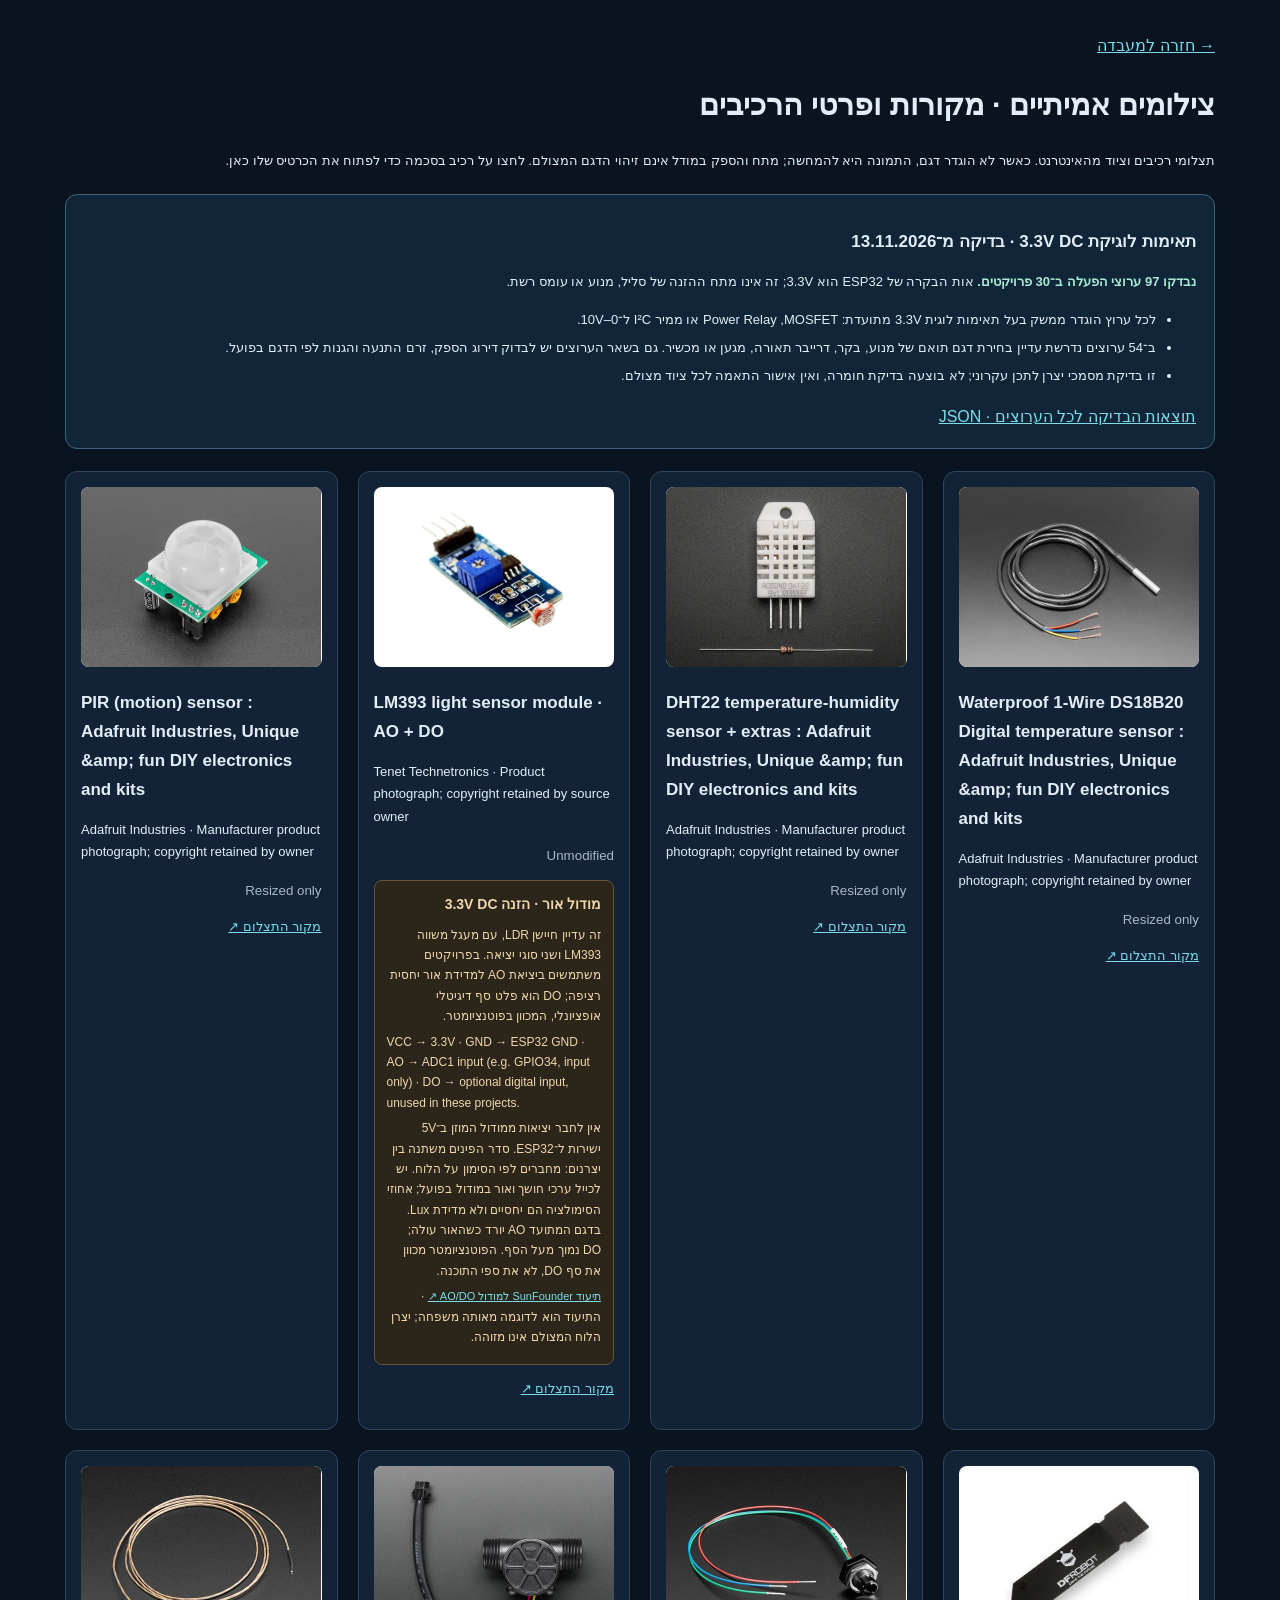
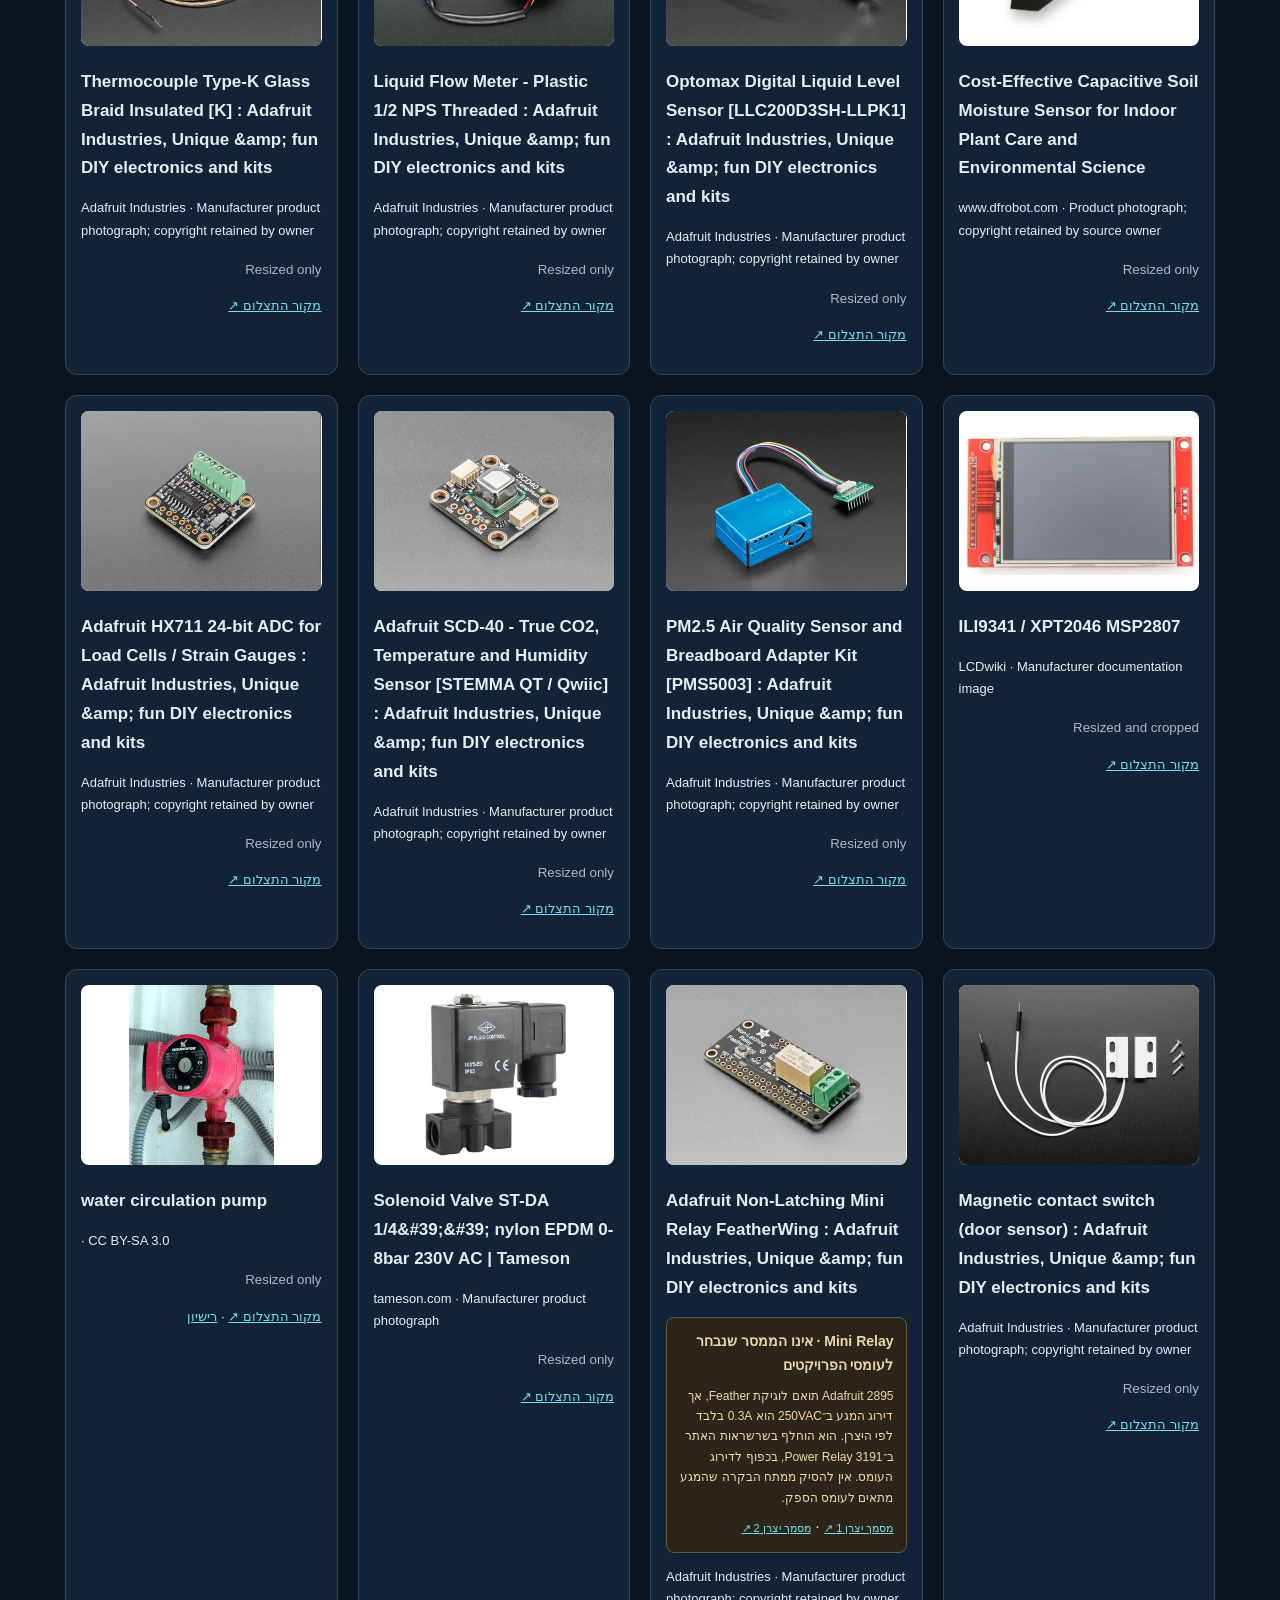
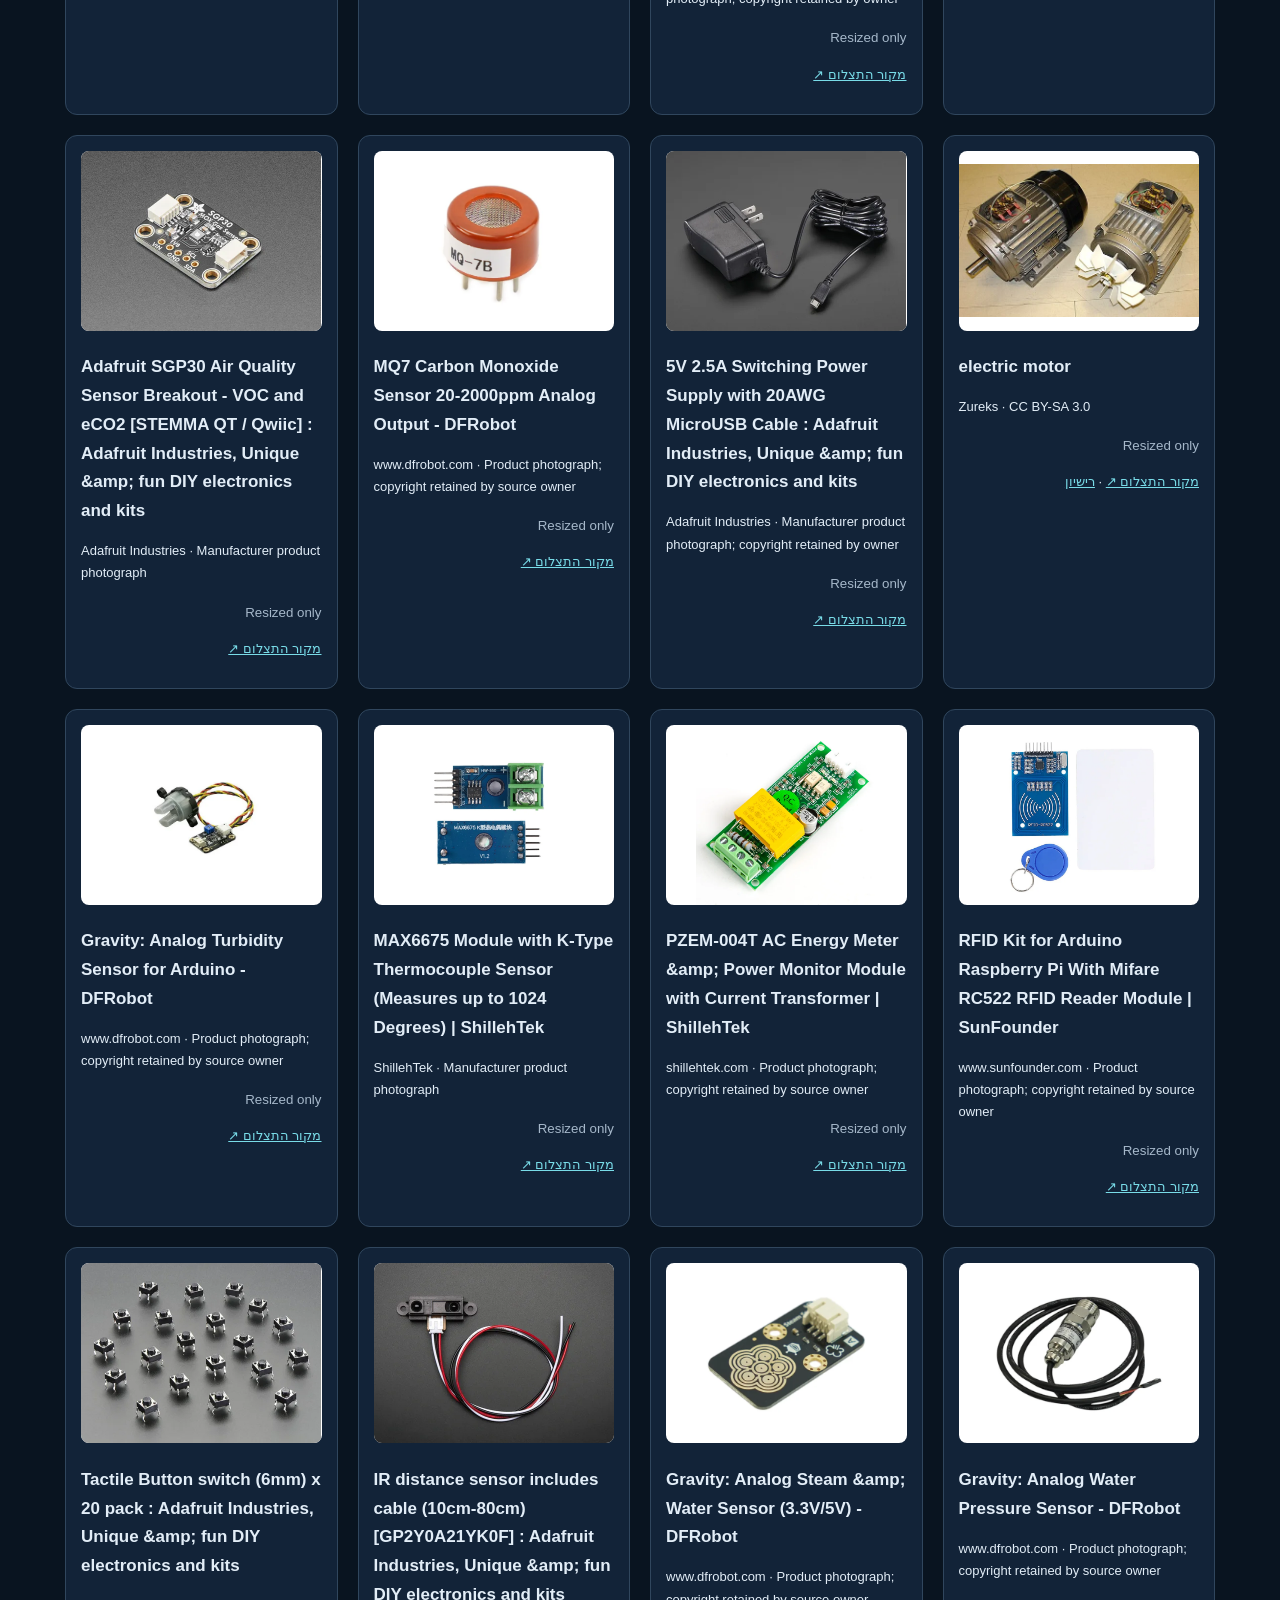
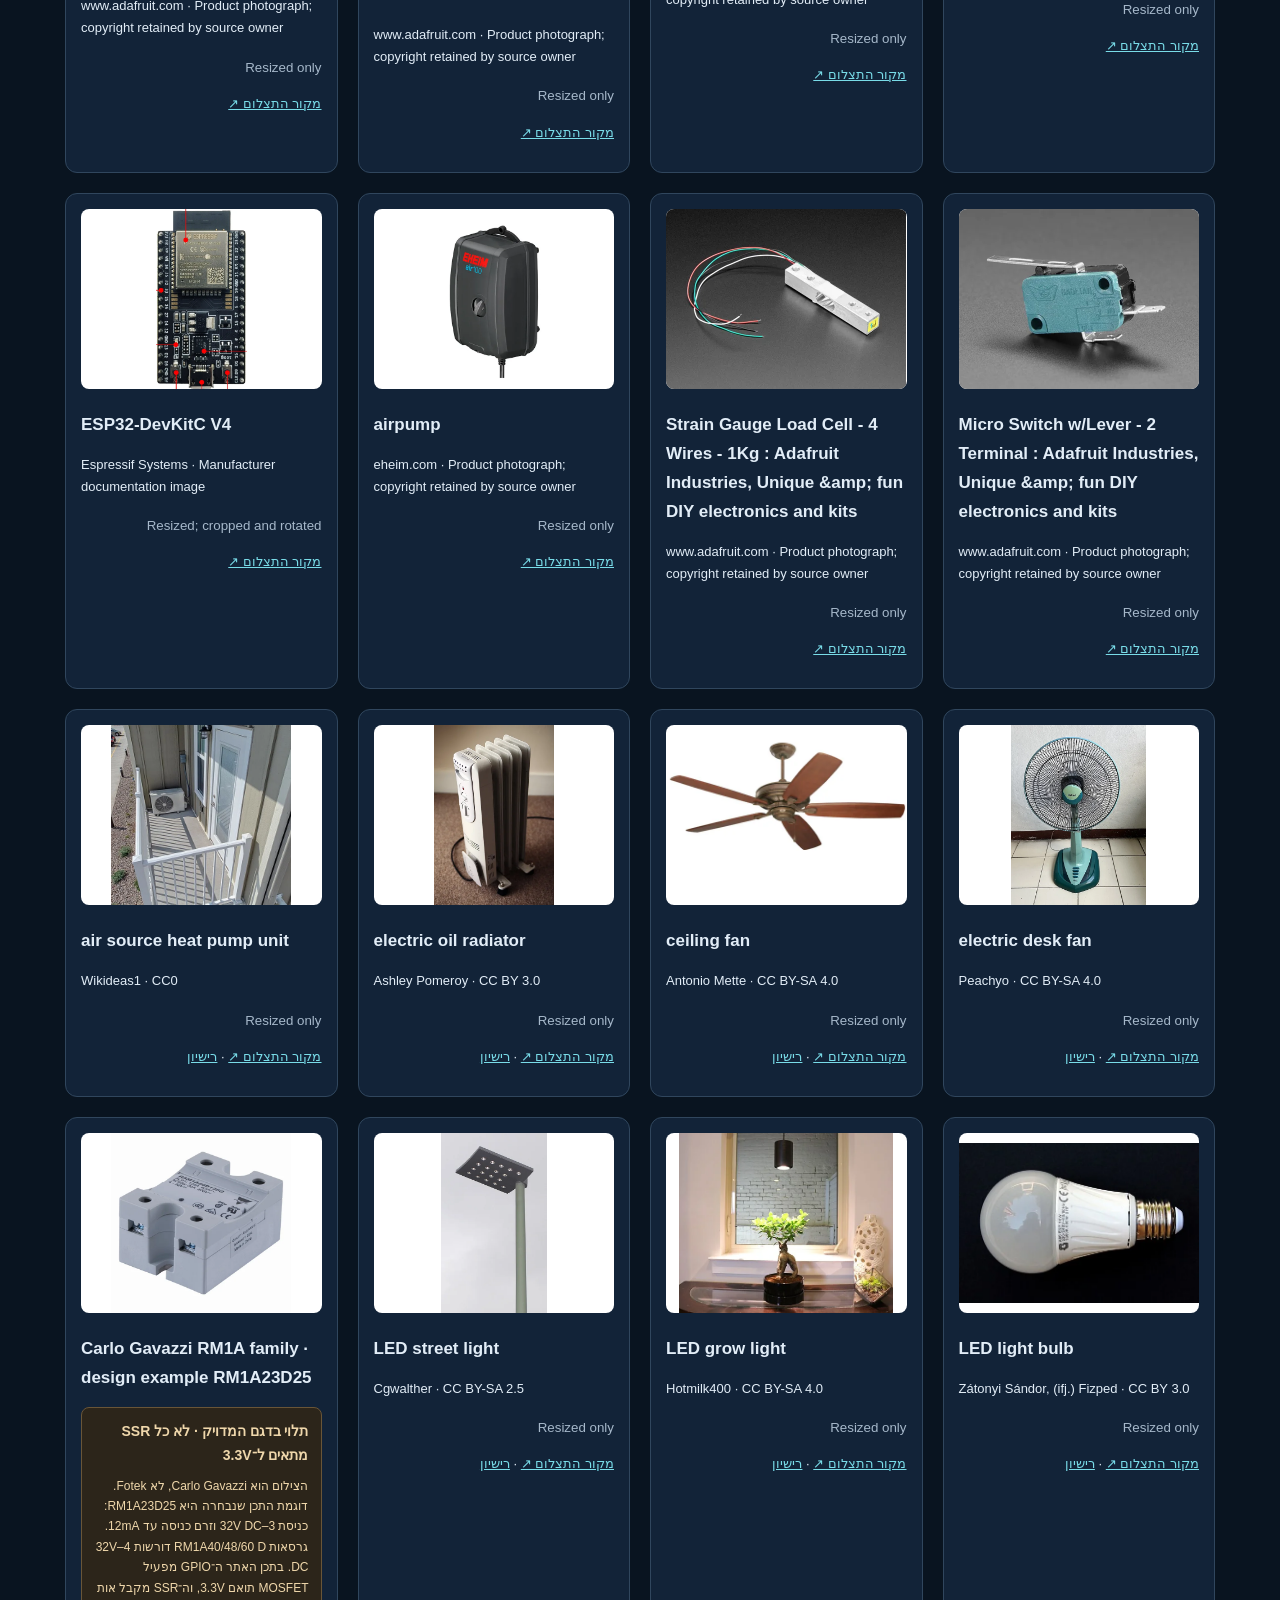
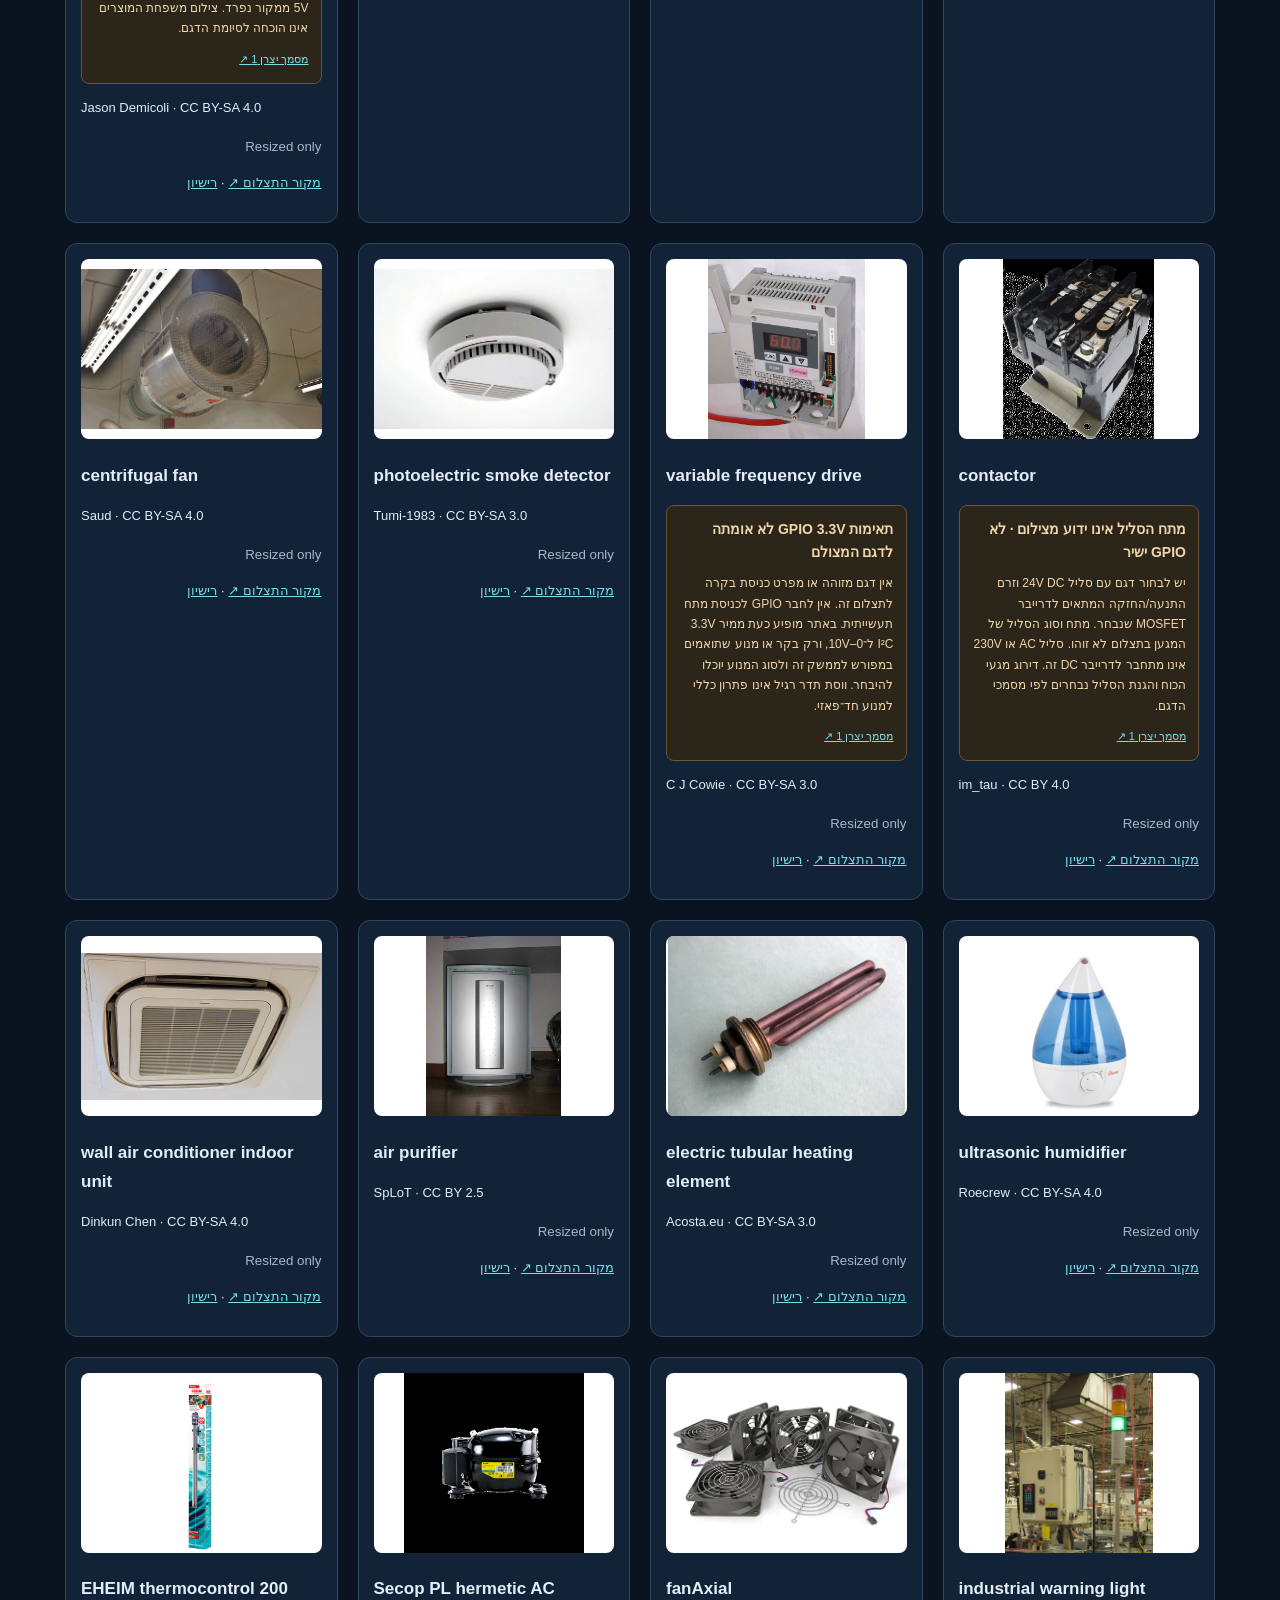
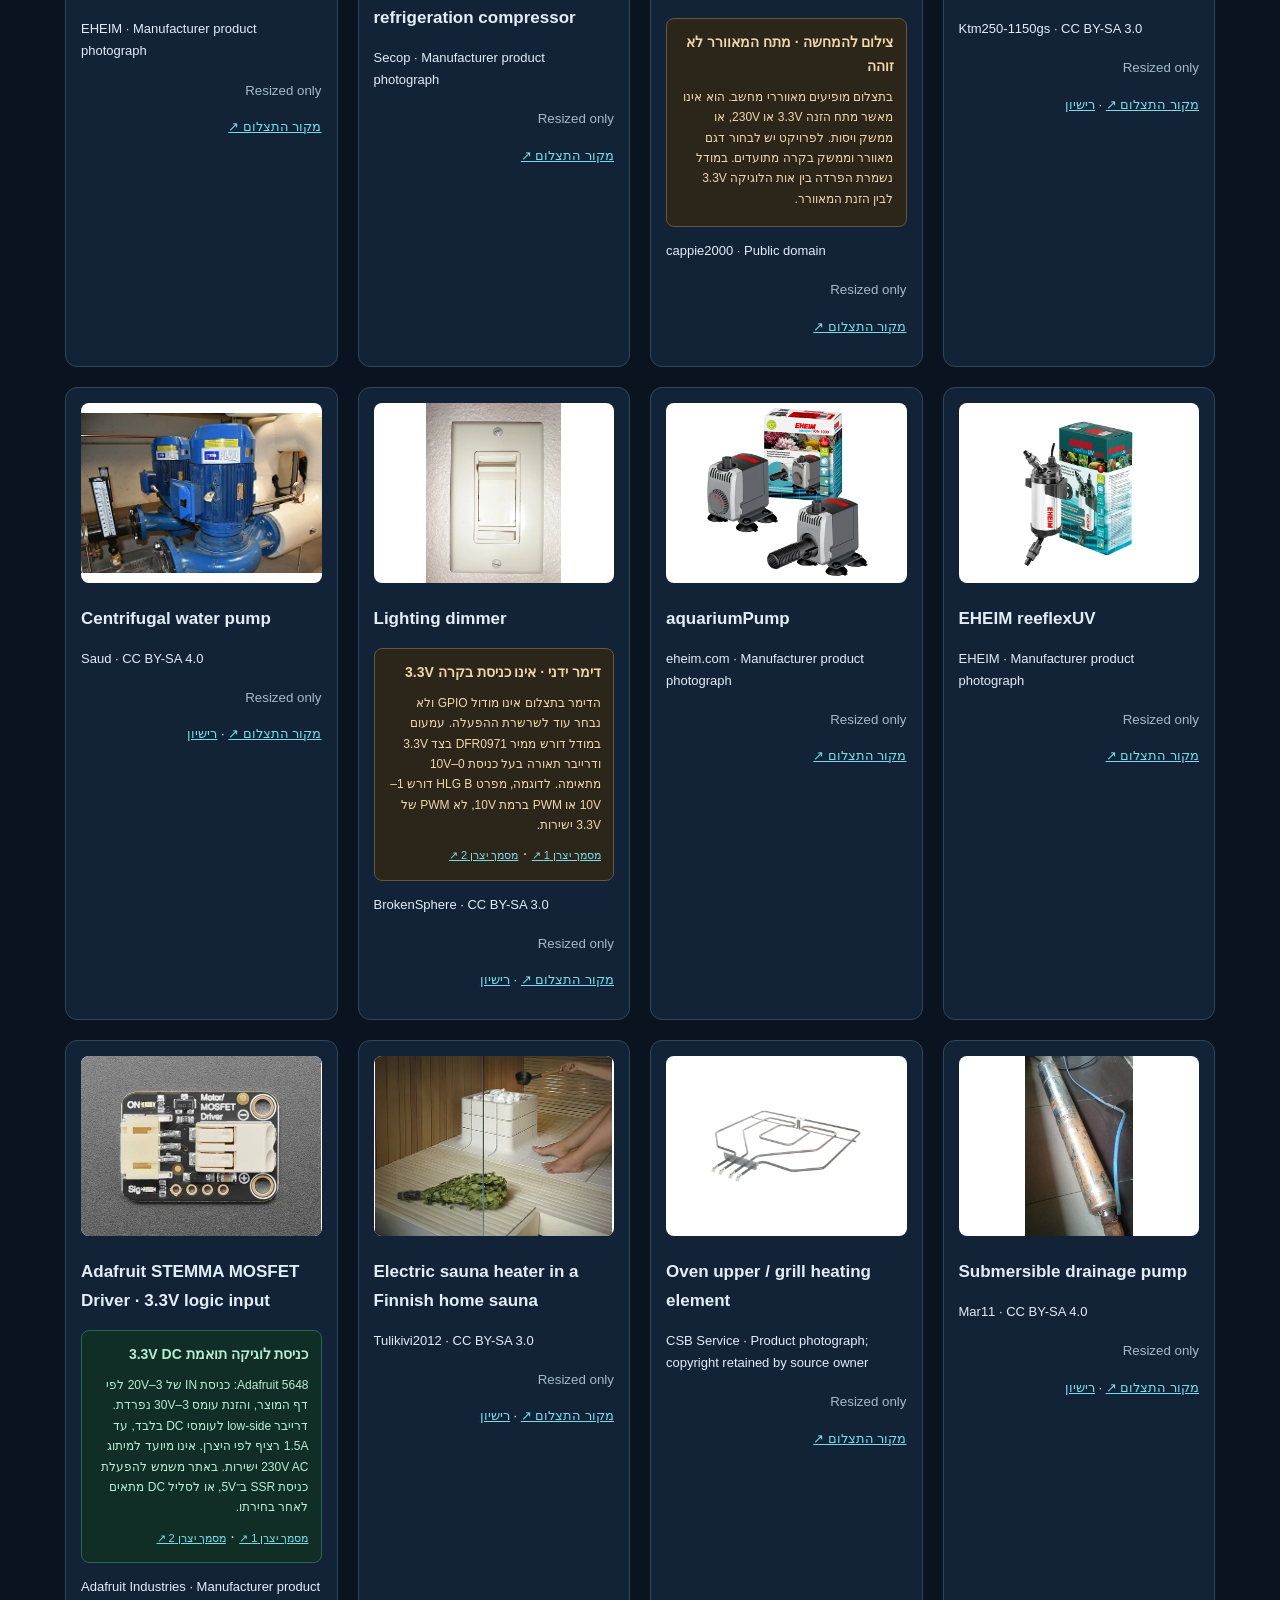
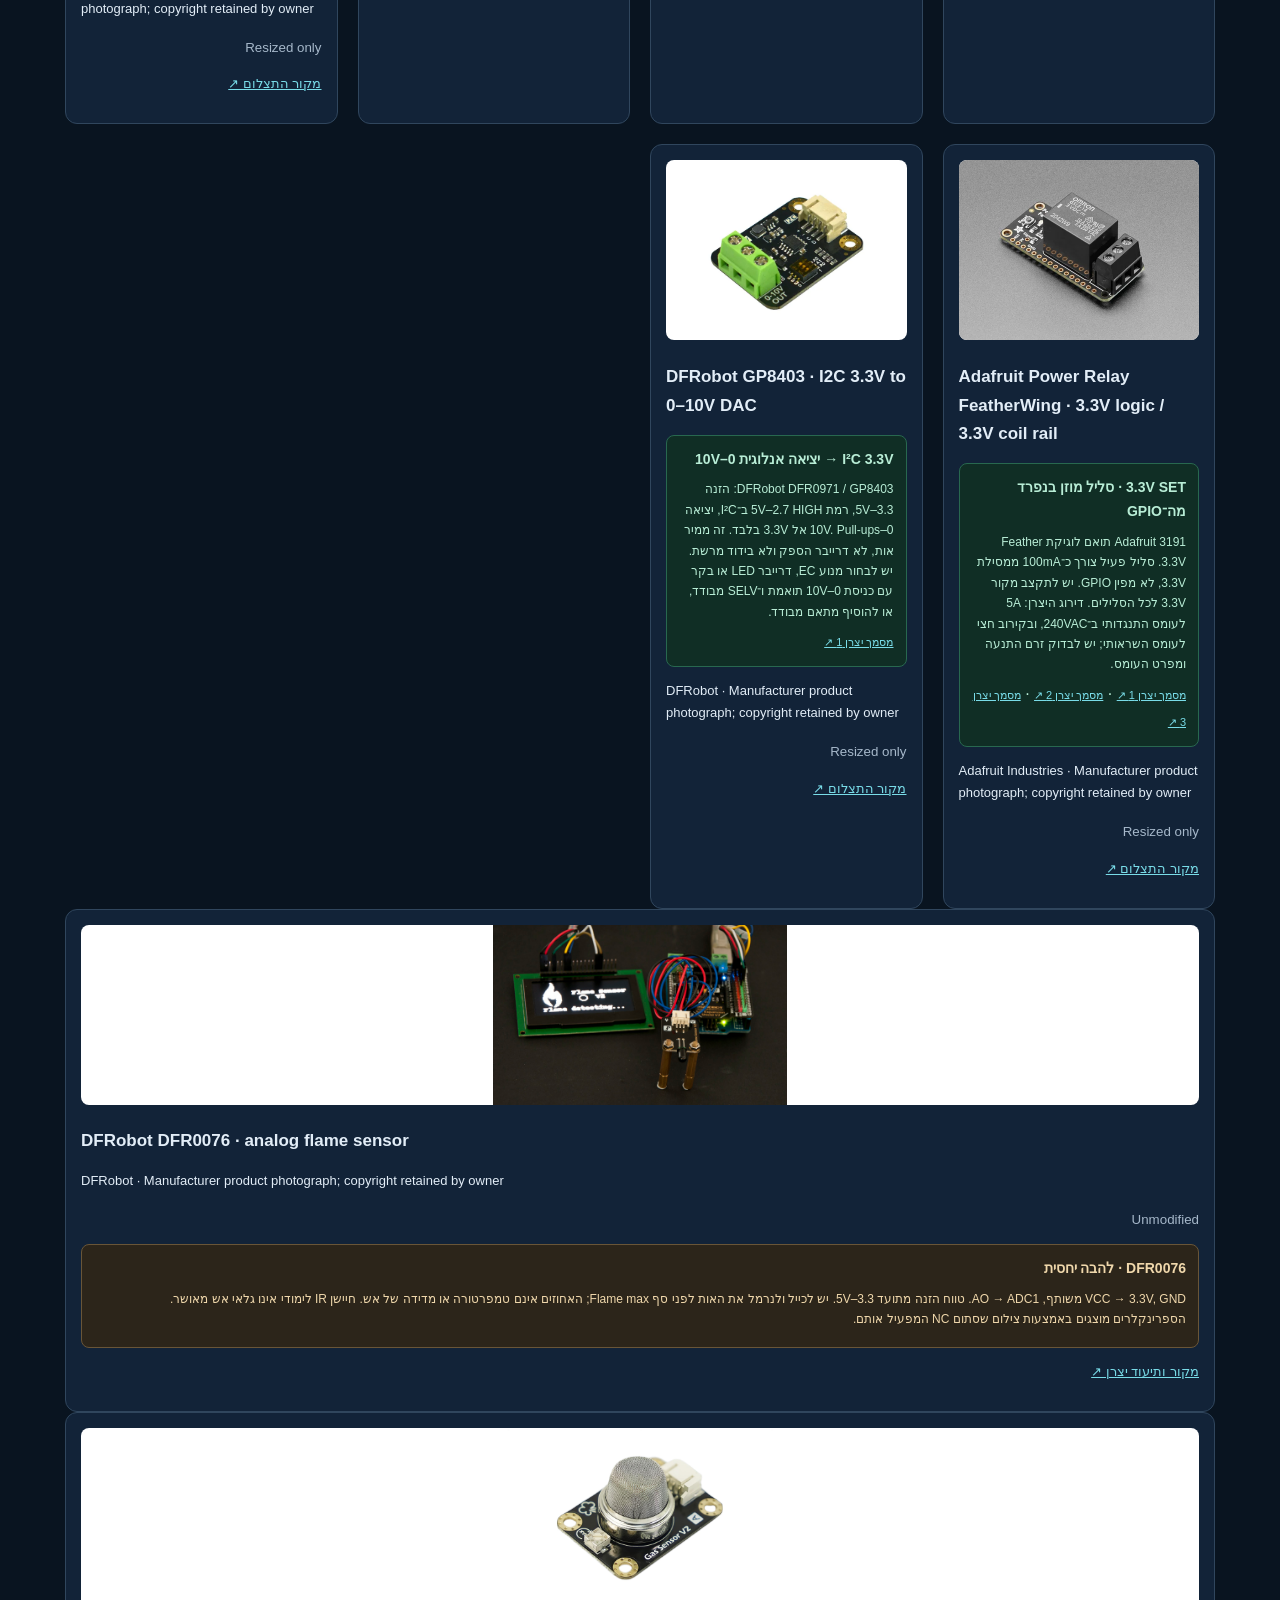
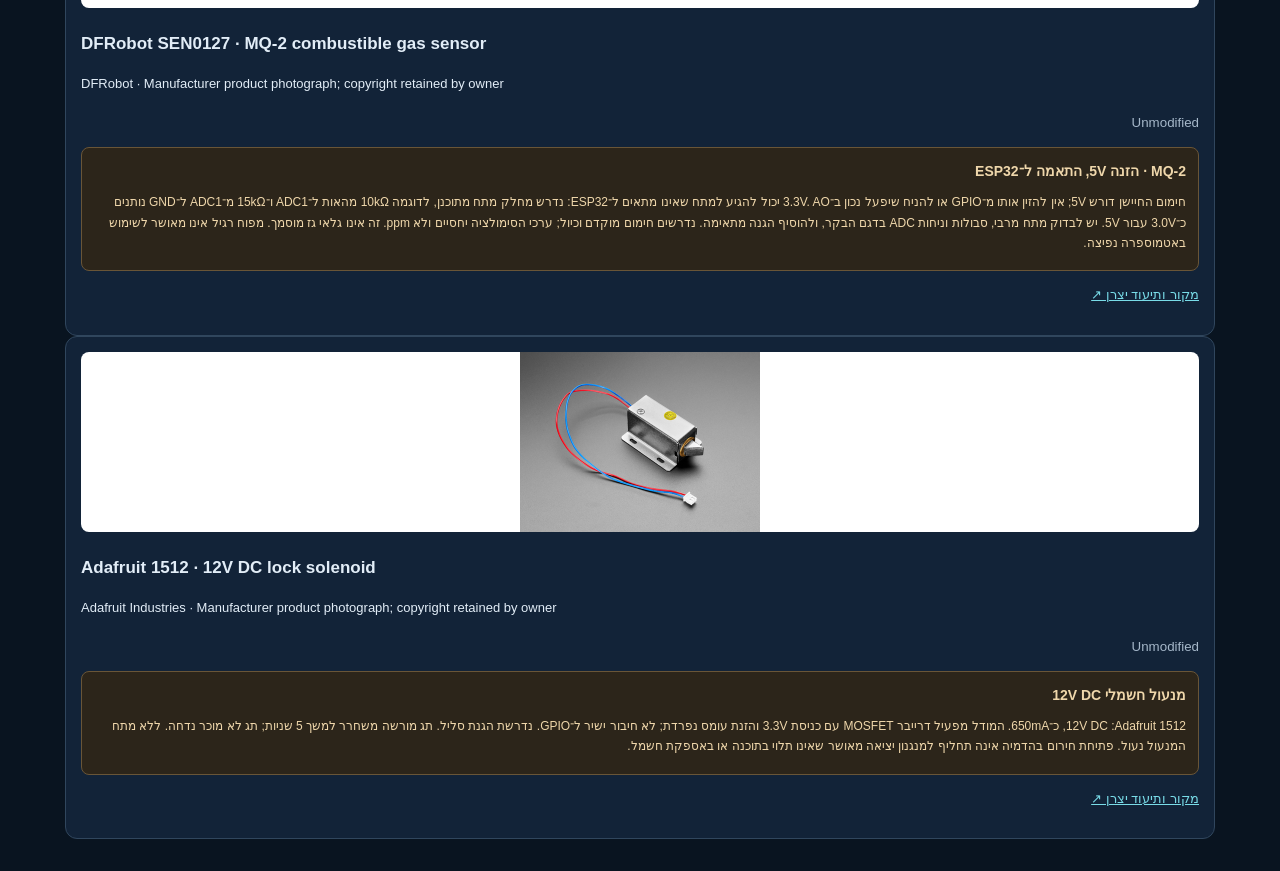
==== commit 6a093a69: "Expand smart home with RFID security fire gas and photographic dimming" ====
--- a/electriclab2036/photo-sources.html
+++ b/electriclab2036/photo-sources.html
@@ -1 +1 @@
-<!doctype html><html lang="he" dir="rtl"><meta charset="utf-8"><meta name="viewport" content="width=device-width,initial-scale=1"><title>מקורות התמונות | ElectricLab</title><style>body{font:16px Segoe UI,Arial;background:#091420;color:#e2edf7;margin:0;padding:32px;line-height:1.7}main{max-width:1150px;margin:auto}a{color:#79dce8}.grid{display:grid;grid-template-columns:repeat(auto-fit,minmax(240px,1fr));gap:20px}article{border:1px solid #30465d;border-radius:12px;padding:15px;background:#122338;scroll-margin-top:20px}img{width:100%;height:180px;object-fit:contain;background:#fff;border-radius:8px}h2{font-size:17px}p{font-size:13px;overflow-wrap:anywhere}small{color:#a6b8ca}article:target{border-color:#84f4e0;box-shadow:0 0 20px #84f4e022}.tech{margin:12px 0;padding:12px;border-radius:8px;border:1px solid #695537;background:#2c251a;color:#efd7ab}.tech.ok{border-color:#28684f;background:#102e25;color:#b8edd6}.tech h3{font-size:14px;margin:0 0 8px}.tech p{margin:5px 0;font-size:12px}.tech a{font-size:11px}article:target{background:#18374a}.audit-intro{border:1px solid #3c6479;border-radius:12px;background:#102638;padding:18px;margin:22px 0}.audit-intro strong{color:#a8e9d4}.audit-intro li{font-size:13px;margin-bottom:6px}h1{font-size:30px}</style><main><a href="index.html">→ חזרה למעבדה</a><h1>צילומים אמיתיים · מקורות ופרטי הרכיבים</h1><p>תצלומי רכיבים וציוד מהאינטרנט. כאשר לא הוגדר דגם, התמונה היא להמחשה; מתח והספק במודל אינם זיהוי הדגם המצולם. לחצו על רכיב בסכמה כדי לפתוח את הכרטיס שלו כאן.</p><section class="audit-intro" id="control-interfaces"><h2>תאימות לוגיקת 3.3V DC · בדיקה מ־13.11.2026</h2><p><strong>נבדקו 92 ערוצי הפעלה ב־30 פרויקטים.</strong> אות הבקרה של ESP32 הוא 3.3V; זה אינו מתח ההזנה של סליל, מנוע או עומס רשת.</p><ul><li>לכל ערוץ הוגדר ממשק בעל תאימות לוגית 3.3V מתועדת: MOSFET, ‏Power Relay או ממיר I²C ל־0–10V.</li><li>ב־53 ערוצים נדרשת עדיין בחירת דגם תואם של מנוע, בקר, דרייבר תאורה, מגען או מכשיר. גם בשאר הערוצים יש לבדוק דירוג הספק, זרם התנעה והגנות לפי הדגם בפועל.</li><li>זו בדיקת מסמכי יצרן לתכן עקרוני; לא בוצעה בדיקת חומרה, ואין אישור התאמה לכל ציוד מצולם.</li></ul><a href="control-audit.json" download>תוצאות הבדיקה לכל הערוצים · JSON</a></section><div class="grid"><article id="ds18b20"><img src="assets/devices/ds18b20.webp" alt="Waterproof 1-Wire DS18B20 Digital temperature sensor : Adafruit Industries, Unique &amp;amp; fun DIY electronics and kits" loading="lazy"><h2 dir="auto">Waterproof 1-Wire DS18B20 Digital temperature sensor : Adafruit Industries, Unique &amp;amp; fun DIY electronics and kits</h2><p dir="auto">Adafruit Industries · Manufacturer product photograph; copyright retained by owner</p><small dir="auto">Resized only</small><p><a href="https://www.adafruit.com/product/381" target="_blank" rel="noopener">מקור התצלום ↗</a></p></article><article id="dht22"><img src="assets/devices/dht22.webp" alt="DHT22 temperature-humidity sensor + extras : Adafruit Industries, Unique &amp;amp; fun DIY electronics and kits" loading="lazy"><h2 dir="auto">DHT22 temperature-humidity sensor + extras : Adafruit Industries, Unique &amp;amp; fun DIY electronics and kits</h2><p dir="auto">Adafruit Industries · Manufacturer product photograph; copyright retained by owner</p><small dir="auto">Resized only</small><p><a href="https://www.adafruit.com/product/385" target="_blank" rel="noopener">מקור התצלום ↗</a></p></article><article id="ldr"><img src="assets/devices/ldr-module.jpg" alt="LM393 light sensor module with AO and DO" loading="lazy"><h2 dir="auto">LM393 light sensor module · AO + DO</h2><p dir="auto">Tenet Technetronics · Product photograph; copyright retained by source owner</p><small dir="auto">Unmodified</small><section class="tech"><h3>מודול אור · הזנה 3.3V DC</h3><p>זה עדיין חיישן LDR, עם מעגל משווה LM393 ושני סוגי יציאה. בפרויקטים משתמשים ביציאת AO למדידת אור יחסית רציפה; DO הוא פלט סף דיגיטלי אופציונלי, המכוון בפוטנציומטר.</p><p dir="ltr">VCC → 3.3V · GND → ESP32 GND · AO → ADC1 input (e.g. GPIO34, input only) · DO → optional digital input, unused in these projects.</p><p>אין לחבר יציאות ממודול המוזן ב־5V ישירות ל־ESP32. סדר הפינים משתנה בין יצרנים: מחברים לפי הסימון על הלוח. יש לכייל ערכי חושך ואור במודול בפועל; אחוזי הסימולציה הם יחסיים ולא מדידת Lux. בדגם המתועד AO יורד כשהאור עולה; DO נמוך מעל הסף. הפוטנציומטר מכוון את סף DO, לא את ספי התוכנה.</p><p><a href="https://mm.digikey.com/Volume0/opasdata/d220001/medias/docus/6649/ST0250%20datasheet.pdf" target="_blank" rel="noopener">תיעוד SunFounder למודול AO/DO ↗</a> · התיעוד הוא לדוגמה מאותה משפחה; יצרן הלוח המצולם אינו מזוהה.</p></section><p><a href="https://www.tenettech.com/product/lm393-photosensitive-light-dependent-control-sensor-ldr-module" target="_blank" rel="noopener">מקור התצלום ↗</a></p></article><article id="pir"><img src="assets/devices/pir.webp" alt="PIR (motion) sensor : Adafruit Industries, Unique &amp;amp; fun DIY electronics and kits" loading="lazy"><h2 dir="auto">PIR (motion) sensor : Adafruit Industries, Unique &amp;amp; fun DIY electronics and kits</h2><p dir="auto">Adafruit Industries · Manufacturer product photograph; copyright retained by owner</p><small dir="auto">Resized only</small><p><a href="https://www.adafruit.com/product/189" target="_blank" rel="noopener">מקור התצלום ↗</a></p></article><article id="soil"><img src="assets/devices/soil.webp" alt="Cost-Effective Capacitive Soil Moisture Sensor for Indoor Plant Care and Environmental Science" loading="lazy"><h2 dir="auto">Cost-Effective Capacitive Soil Moisture Sensor for Indoor Plant Care and Environmental Science</h2><p dir="auto">www.dfrobot.com · Product photograph; copyright retained by source owner</p><small dir="auto">Resized only</small><p><a href="https://www.dfrobot.com/product-1385.html" target="_blank" rel="noopener">מקור התצלום ↗</a></p></article><article id="level"><img src="assets/devices/level.webp" alt="Optomax Digital Liquid Level Sensor [LLC200D3SH-LLPK1] : Adafruit Industries, Unique &amp;amp; fun DIY electronics and kits" loading="lazy"><h2 dir="auto">Optomax Digital Liquid Level Sensor [LLC200D3SH-LLPK1] : Adafruit Industries, Unique &amp;amp; fun DIY electronics and kits</h2><p dir="auto">Adafruit Industries · Manufacturer product photograph; copyright retained by owner</p><small dir="auto">Resized only</small><p><a href="https://www.adafruit.com/product/3397" target="_blank" rel="noopener">מקור התצלום ↗</a></p></article><article id="flow"><img src="assets/devices/flow.webp" alt="Liquid Flow Meter - Plastic 1/2 NPS Threaded : Adafruit Industries, Unique &amp;amp; fun DIY electronics and kits" loading="lazy"><h2 dir="auto">Liquid Flow Meter - Plastic 1/2 NPS Threaded : Adafruit Industries, Unique &amp;amp; fun DIY electronics and kits</h2><p dir="auto">Adafruit Industries · Manufacturer product photograph; copyright retained by owner</p><small dir="auto">Resized only</small><p><a href="https://www.adafruit.com/product/828" target="_blank" rel="noopener">מקור התצלום ↗</a></p></article><article id="thermocouple"><img src="assets/devices/thermocouple.webp" alt="Thermocouple Type-K Glass Braid Insulated [K] : Adafruit Industries, Unique &amp;amp; fun DIY electronics and kits" loading="lazy"><h2 dir="auto">Thermocouple Type-K Glass Braid Insulated [K] : Adafruit Industries, Unique &amp;amp; fun DIY electronics and kits</h2><p dir="auto">Adafruit Industries · Manufacturer product photograph; copyright retained by owner</p><small dir="auto">Resized only</small><p><a href="https://www.adafruit.com/product/270" target="_blank" rel="noopener">מקור התצלום ↗</a></p></article><article id="tft"><img src="assets/devices/tft.webp" alt="ILI9341 / XPT2046 MSP2807" loading="lazy"><h2 dir="auto">ILI9341 / XPT2046 MSP2807</h2><p dir="auto">LCDwiki · Manufacturer documentation image</p><small dir="auto">Resized and cropped</small><p><a href="https://www.lcdwiki.com/2.8inch_SPI_Module_ILI9341_SKU:MSP2807" target="_blank" rel="noopener">מקור התצלום ↗</a></p></article><article id="pms5003"><img src="assets/devices/pms5003.webp" alt="PM2.5 Air Quality Sensor and Breadboard Adapter Kit [PMS5003] : Adafruit Industries, Unique &amp;amp; fun DIY electronics and kits" loading="lazy"><h2 dir="auto">PM2.5 Air Quality Sensor and Breadboard Adapter Kit [PMS5003] : Adafruit Industries, Unique &amp;amp; fun DIY electronics and kits</h2><p dir="auto">Adafruit Industries · Manufacturer product photograph; copyright retained by owner</p><small dir="auto">Resized only</small><p><a href="https://www.adafruit.com/product/3686" target="_blank" rel="noopener">מקור התצלום ↗</a></p></article><article id="scd40"><img src="assets/devices/scd40.webp" alt="Adafruit SCD-40 - True CO2, Temperature and Humidity Sensor [STEMMA QT / Qwiic] : Adafruit Industries, Unique &amp;amp; fun DIY electronics and kits" loading="lazy"><h2 dir="auto">Adafruit SCD-40 - True CO2, Temperature and Humidity Sensor [STEMMA QT / Qwiic] : Adafruit Industries, Unique &amp;amp; fun DIY electronics and kits</h2><p dir="auto">Adafruit Industries · Manufacturer product photograph; copyright retained by owner</p><small dir="auto">Resized only</small><p><a href="https://www.adafruit.com/product/5187" target="_blank" rel="noopener">מקור התצלום ↗</a></p></article><article id="hx711"><img src="assets/devices/hx711.webp" alt="Adafruit HX711 24-bit ADC for Load Cells / Strain Gauges : Adafruit Industries, Unique &amp;amp; fun DIY electronics and kits" loading="lazy"><h2 dir="auto">Adafruit HX711 24-bit ADC for Load Cells / Strain Gauges : Adafruit Industries, Unique &amp;amp; fun DIY electronics and kits</h2><p dir="auto">Adafruit Industries · Manufacturer product photograph; copyright retained by owner</p><small dir="auto">Resized only</small><p><a href="https://www.adafruit.com/product/5974" target="_blank" rel="noopener">מקור התצלום ↗</a></p></article><article id="reed"><img src="assets/devices/reed.webp" alt="Magnetic contact switch (door sensor) : Adafruit Industries, Unique &amp;amp; fun DIY electronics and kits" loading="lazy"><h2 dir="auto">Magnetic contact switch (door sensor) : Adafruit Industries, Unique &amp;amp; fun DIY electronics and kits</h2><p dir="auto">Adafruit Industries · Manufacturer product photograph; copyright retained by owner</p><small dir="auto">Resized only</small><p><a href="https://www.adafruit.com/product/375" target="_blank" rel="noopener">מקור התצלום ↗</a></p></article><article id="relay"><img src="assets/devices/relay.webp" alt="Adafruit Non-Latching Mini Relay FeatherWing : Adafruit Industries, Unique &amp;amp; fun DIY electronics and kits" loading="lazy"><h2 dir="auto">Adafruit Non-Latching Mini Relay FeatherWing : Adafruit Industries, Unique &amp;amp; fun DIY electronics and kits</h2><section class="tech "><h3>Mini Relay · אינו הממסר שנבחר לעומסי הפרויקטים</h3><p>Adafruit 2895 תואם לוגיקת Feather, אך דירוג המגע ב־250VAC הוא 0.3A בלבד לפי היצרן. הוא הוחלף בשרשראות האתר ב־Power Relay 3191, בכפוף לדירוג העומס. אין להסיק ממתח הבקרה שהמגע מתאים לעומס הספק.</p><a href="https://www.adafruit.com/product/2895" target="_blank" rel="noopener">מסמך יצרן 1 ↗</a> · <a href="https://www.adafruit.com/product/3191" target="_blank" rel="noopener">מסמך יצרן 2 ↗</a></section><p dir="auto">Adafruit Industries · Manufacturer product photograph; copyright retained by owner</p><small dir="auto">Resized only</small><p><a href="https://www.adafruit.com/product/2895" target="_blank" rel="noopener">מקור התצלום ↗</a></p></article><article id="valve"><img src="assets/devices/valve.webp" alt="Solenoid Valve ST-DA 1/4&amp;#39;&amp;#39; nylon EPDM 0-8bar 230V AC | Tameson" loading="lazy"><h2 dir="auto">Solenoid Valve ST-DA 1/4&amp;#39;&amp;#39; nylon EPDM 0-8bar 230V AC | Tameson</h2><p dir="auto">tameson.com · Manufacturer product photograph</p><small dir="auto">Resized only</small><p><a href="https://tameson.com/products/st-da014n030e-230ac-solenoid-valve-2way-014inch-nylon-0-8bar-epdm" target="_blank" rel="noopener">מקור התצלום ↗</a></p></article><article id="pump"><img src="assets/devices/pump.webp" alt="water circulation pump" loading="lazy"><h2 dir="auto">water circulation pump</h2><p dir="auto"> · CC BY-SA 3.0</p><small dir="auto">Resized only</small><p><a href="https://commons.wikimedia.org/wiki/File:UPS_25-50.JPG" target="_blank" rel="noopener">מקור התצלום ↗</a> · <a href="http://creativecommons.org/licenses/by-sa/3.0/" target="_blank" rel="noopener">רישיון</a></p></article><article id="motor"><img src="assets/devices/motor.webp" alt="electric motor" loading="lazy"><h2 dir="auto">electric motor</h2><p dir="auto">Zureks · CC BY-SA 3.0</p><small dir="auto">Resized only</small><p><a href="https://commons.wikimedia.org/wiki/File:Silniki_by_Zureks.jpg" target="_blank" rel="noopener">מקור התצלום ↗</a> · <a href="https://creativecommons.org/licenses/by-sa/3.0" target="_blank" rel="noopener">רישיון</a></p></article><article id="power"><img src="assets/devices/power.webp" alt="5V 2.5A Switching Power Supply with 20AWG MicroUSB Cable : Adafruit Industries, Unique &amp;amp; fun DIY electronics and kits" loading="lazy"><h2 dir="auto">5V 2.5A Switching Power Supply with 20AWG MicroUSB Cable : Adafruit Industries, Unique &amp;amp; fun DIY electronics and kits</h2><p dir="auto">Adafruit Industries · Manufacturer product photograph; copyright retained by owner</p><small dir="auto">Resized only</small><p><a href="https://www.adafruit.com/product/1995" target="_blank" rel="noopener">מקור התצלום ↗</a></p></article><article id="mq7"><img src="assets/devices/mq7.webp" alt="MQ7 Carbon Monoxide Sensor 20-2000ppm Analog Output - DFRobot" loading="lazy"><h2 dir="auto">MQ7 Carbon Monoxide Sensor 20-2000ppm Analog Output - DFRobot</h2><p dir="auto">www.dfrobot.com · Product photograph; copyright retained by source owner</p><small dir="auto">Resized only</small><p><a href="https://www.dfrobot.com/product-733.html" target="_blank" rel="noopener">מקור התצלום ↗</a></p></article><article id="airquality"><img src="assets/devices/airquality.webp" alt="Adafruit SGP30 Air Quality Sensor Breakout - VOC and eCO2 [STEMMA QT / Qwiic] : Adafruit Industries, Unique &amp;amp; fun DIY electronics and kits" loading="lazy"><h2 dir="auto">Adafruit SGP30 Air Quality Sensor Breakout - VOC and eCO2 [STEMMA QT / Qwiic] : Adafruit Industries, Unique &amp;amp; fun DIY electronics and kits</h2><p dir="auto">Adafruit Industries · Manufacturer product photograph</p><small dir="auto">Resized only</small><p><a href="https://www.adafruit.com/product/3709" target="_blank" rel="noopener">מקור התצלום ↗</a></p></article><article id="rfid"><img src="assets/devices/rfid.webp" alt="RFID Kit for Arduino Raspberry Pi With Mifare RC522 RFID Reader Module | SunFounder" loading="lazy"><h2 dir="auto">RFID Kit for Arduino Raspberry Pi With Mifare RC522 RFID Reader Module | SunFounder</h2><p dir="auto">www.sunfounder.com · Product photograph; copyright retained by source owner</p><small dir="auto">Resized only</small><p><a href="https://www.sunfounder.com/collections/modules-arduino-communication-modules/products/rfid-kit-blue" target="_blank" rel="noopener">מקור התצלום ↗</a></p></article><article id="pzem"><img src="assets/devices/pzem.webp" alt="PZEM-004T AC Energy Meter &amp;amp; Power Monitor Module with Current Transformer | ShillehTek" loading="lazy"><h2 dir="auto">PZEM-004T AC Energy Meter &amp;amp; Power Monitor Module with Current Transformer | ShillehTek</h2><p dir="auto">shillehtek.com · Product photograph; copyright retained by source owner</p><small dir="auto">Resized only</small><p><a href="https://shillehtek.com/products/pzem-004t-ac-energy-meter-current-transformer" target="_blank" rel="noopener">מקור התצלום ↗</a></p></article><article id="max6675"><img src="assets/devices/max6675.webp" alt="MAX6675 Module with K-Type Thermocouple Sensor (Measures up to 1024 Degrees) | ShillehTek" loading="lazy"><h2 dir="auto">MAX6675 Module with K-Type Thermocouple Sensor (Measures up to 1024 Degrees) | ShillehTek</h2><p dir="auto">ShillehTek · Manufacturer product photograph</p><small dir="auto">Resized only</small><p><a href="https://shillehtek.com/products/max6675-module-k-type-thermocouple-sensor-measures-up-to-1024-degrees" target="_blank" rel="noopener">מקור התצלום ↗</a></p></article><article id="turbidity"><img src="assets/devices/turbidity.webp" alt="Gravity: Analog Turbidity Sensor for Arduino - DFRobot" loading="lazy"><h2 dir="auto">Gravity: Analog Turbidity Sensor for Arduino - DFRobot</h2><p dir="auto">www.dfrobot.com · Product photograph; copyright retained by source owner</p><small dir="auto">Resized only</small><p><a href="https://www.dfrobot.com/product-1394.html" target="_blank" rel="noopener">מקור התצלום ↗</a></p></article><article id="pressure"><img src="assets/devices/pressure.webp" alt="Gravity: Analog Water Pressure Sensor - DFRobot" loading="lazy"><h2 dir="auto">Gravity: Analog Water Pressure Sensor - DFRobot</h2><p dir="auto">www.dfrobot.com · Product photograph; copyright retained by source owner</p><small dir="auto">Resized only</small><p><a href="https://www.dfrobot.com/product-1675.html" target="_blank" rel="noopener">מקור התצלום ↗</a></p></article><article id="leak"><img src="assets/devices/leak.webp" alt="Gravity: Analog Steam &amp;amp; Water Sensor (3.3V/5V) - DFRobot" loading="lazy"><h2 dir="auto">Gravity: Analog Steam &amp;amp; Water Sensor (3.3V/5V) - DFRobot</h2><p dir="auto">www.dfrobot.com · Product photograph; copyright retained by source owner</p><small dir="auto">Resized only</small><p><a href="https://www.dfrobot.com/product-798.html" target="_blank" rel="noopener">מקור התצלום ↗</a></p></article><article id="proximity"><img src="assets/devices/proximity.webp" alt="IR distance sensor includes cable (10cm-80cm) [GP2Y0A21YK0F] : Adafruit Industries, Unique &amp;amp; fun DIY electronics and kits" loading="lazy"><h2 dir="auto">IR distance sensor includes cable (10cm-80cm) [GP2Y0A21YK0F] : Adafruit Industries, Unique &amp;amp; fun DIY electronics and kits</h2><p dir="auto">www.adafruit.com · Product photograph; copyright retained by source owner</p><small dir="auto">Resized only</small><p><a href="https://www.adafruit.com/product/164" target="_blank" rel="noopener">מקור התצלום ↗</a></p></article><article id="button"><img src="assets/devices/button.webp" alt="Tactile Button switch (6mm) x 20 pack : Adafruit Industries, Unique &amp;amp; fun DIY electronics and kits" loading="lazy"><h2 dir="auto">Tactile Button switch (6mm) x 20 pack : Adafruit Industries, Unique &amp;amp; fun DIY electronics and kits</h2><p dir="auto">www.adafruit.com · Product photograph; copyright retained by source owner</p><small dir="auto">Resized only</small><p><a href="https://www.adafruit.com/product/367" target="_blank" rel="noopener">מקור התצלום ↗</a></p></article><article id="guard"><img src="assets/devices/guard.webp" alt="Micro Switch w/Lever - 2 Terminal : Adafruit Industries, Unique &amp;amp; fun DIY electronics and kits" loading="lazy"><h2 dir="auto">Micro Switch w/Lever - 2 Terminal : Adafruit Industries, Unique &amp;amp; fun DIY electronics and kits</h2><p dir="auto">www.adafruit.com · Product photograph; copyright retained by source owner</p><small dir="auto">Resized only</small><p><a href="https://www.adafruit.com/product/818" target="_blank" rel="noopener">מקור התצלום ↗</a></p></article><article id="loadcell"><img src="assets/devices/loadcell.webp" alt="Strain Gauge Load Cell - 4 Wires - 1Kg : Adafruit Industries, Unique &amp;amp; fun DIY electronics and kits" loading="lazy"><h2 dir="auto">Strain Gauge Load Cell - 4 Wires - 1Kg : Adafruit Industries, Unique &amp;amp; fun DIY electronics and kits</h2><p dir="auto">www.adafruit.com · Product photograph; copyright retained by source owner</p><small dir="auto">Resized only</small><p><a href="https://www.adafruit.com/product/4540" target="_blank" rel="noopener">מקור התצלום ↗</a></p></article><article id="airpump"><img src="assets/devices/airpump.webp" alt="airpump" loading="lazy"><h2 dir="auto">airpump</h2><p dir="auto">eheim.com · Product photograph; copyright retained by source owner</p><small dir="auto">Resized only</small><p><a href="https://eheim.com/en_GB/aquatics/technology/air-pumps/air/air100" target="_blank" rel="noopener">מקור התצלום ↗</a></p></article><article id="esp32"><img src="assets/devices/esp32.webp" alt="ESP32-DevKitC V4" loading="lazy"><h2 dir="auto">ESP32-DevKitC V4</h2><p dir="auto">Espressif Systems · Manufacturer documentation image</p><small dir="auto">Resized; cropped and rotated</small><p><a href="https://docs.espressif.com/projects/esp-dev-kits/en/latest/esp32/esp32-devkitc/user_guide.html" target="_blank" rel="noopener">מקור התצלום ↗</a></p></article><article id="fan"><img src="assets/devices/fan.webp" alt="electric desk fan" loading="lazy"><h2 dir="auto">electric desk fan</h2><p dir="auto">Peachyo · CC BY-SA 4.0</p><small dir="auto">Resized only</small><p><a href="https://commons.wikimedia.org/wiki/File:Hatari_18_inch_fan.jpg" target="_blank" rel="noopener">מקור התצלום ↗</a> · <a href="https://creativecommons.org/licenses/by-sa/4.0" target="_blank" rel="noopener">רישיון</a></p></article><article id="ceiling"><img src="assets/devices/ceiling.webp" alt="ceiling fan" loading="lazy"><h2 dir="auto">ceiling fan</h2><p dir="auto">Antonio Mette · CC BY-SA 4.0</p><small dir="auto">Resized only</small><p><a href="https://commons.wikimedia.org/wiki/File:Ventilatore_a_soffitto_(3).png" target="_blank" rel="noopener">מקור התצלום ↗</a> · <a href="https://creativecommons.org/licenses/by-sa/4.0" target="_blank" rel="noopener">רישיון</a></p></article><article id="heater"><img src="assets/devices/heater.webp" alt="electric oil radiator" loading="lazy"><h2 dir="auto">electric oil radiator</h2><p dir="auto">Ashley Pomeroy · CC BY 3.0</p><small dir="auto">Resized only</small><p><a href="https://commons.wikimedia.org/wiki/File:Oil_Heater_5293.jpg" target="_blank" rel="noopener">מקור התצלום ↗</a> · <a href="https://creativecommons.org/licenses/by/3.0" target="_blank" rel="noopener">רישיון</a></p></article><article id="heatpump"><img src="assets/devices/heatpump.webp" alt="air source heat pump unit" loading="lazy"><h2 dir="auto">air source heat pump unit</h2><p dir="auto">Wikideas1 · CC0</p><small dir="auto">Resized only</small><p><a href="https://commons.wikimedia.org/wiki/File:Heat_pump_on_balcony.jpg" target="_blank" rel="noopener">מקור התצלום ↗</a> · <a href="http://creativecommons.org/publicdomain/zero/1.0/deed.en" target="_blank" rel="noopener">רישיון</a></p></article><article id="lamp"><img src="assets/devices/lamp.webp" alt="LED light bulb" loading="lazy"><h2 dir="auto">LED light bulb</h2><p dir="auto">Zátonyi Sándor, (ifj.) Fizped · CC BY 3.0</p><small dir="auto">Resized only</small><p><a href="https://commons.wikimedia.org/wiki/File:Led-lampa.jpg" target="_blank" rel="noopener">מקור התצלום ↗</a> · <a href="https://creativecommons.org/licenses/by/3.0" target="_blank" rel="noopener">רישיון</a></p></article><article id="grow"><img src="assets/devices/grow.webp" alt="LED grow light" loading="lazy"><h2 dir="auto">LED grow light</h2><p dir="auto">Hotmilk400 · CC BY-SA 4.0</p><small dir="auto">Resized only</small><p><a href="https://commons.wikimedia.org/wiki/File:Aspect_Black_20W_Growlight_over_Bonsai.jpg" target="_blank" rel="noopener">מקור התצלום ↗</a> · <a href="https://creativecommons.org/licenses/by-sa/4.0" target="_blank" rel="noopener">רישיון</a></p></article><article id="street"><img src="assets/devices/street.webp" alt="LED street light" loading="lazy"><h2 dir="auto">LED street light</h2><p dir="auto">Cgwalther · CC BY-SA 2.5</p><small dir="auto">Resized only</small><p><a href="https://commons.wikimedia.org/wiki/File:Led_streetlight.jpg" target="_blank" rel="noopener">מקור התצלום ↗</a> · <a href="https://creativecommons.org/licenses/by-sa/2.5" target="_blank" rel="noopener">רישיון</a></p></article><article id="ssr"><img src="assets/devices/ssr.webp" alt="Carlo Gavazzi RM1A family · design example RM1A23D25" loading="lazy"><h2 dir="auto">Carlo Gavazzi RM1A family · design example RM1A23D25</h2><section class="tech "><h3>תלוי בדגם המדויק · לא כל SSR מתאים ל־3.3V</h3><p>הצילום הוא Carlo Gavazzi, לא Fotek. דוגמת התכן שנבחרה היא RM1A23D25: כניסת 3–32V DC וזרם כניסה עד 12mA. גרסאות RM1A40/48/60 D דורשות 4–32V DC. בתכן האתר ה־GPIO מפעיל MOSFET תואם 3.3V, וה־SSR מקבל אות 5V ממקור נפרד. צילום משפחת המוצרים אינו הוכחה לסיומת הדגם.</p><a href="https://www.gavazzionline.com/pdf/rm1a.pdf" target="_blank" rel="noopener">מסמך יצרן 1 ↗</a></section><p dir="auto">Jason Demicoli · CC BY-SA 4.0</p><small dir="auto">Resized only</small><p><a href="https://commons.wikimedia.org/wiki/File:CarloGavazzi_Solid_State_Relay.png" target="_blank" rel="noopener">מקור התצלום ↗</a> · <a href="https://creativecommons.org/licenses/by-sa/4.0" target="_blank" rel="noopener">רישיון</a></p></article><article id="contactor"><img src="assets/devices/contactor.webp" alt="contactor" loading="lazy"><h2 dir="auto">contactor</h2><section class="tech "><h3>מתח הסליל אינו ידוע מצילום · לא GPIO ישיר</h3><p>יש לבחור דגם עם סליל 24V DC וזרם התנעה/החזקה המתאים לדרייבר MOSFET שנבחר. מתח וסוג הסליל של המגען בתצלום לא זוהו. סליל AC או 230V אינו מתחבר לדרייבר DC זה. דירוג מגעי הכוח והגנת הסליל נבחרים לפי מסמכי הדגם.</p><a href="https://www.adafruit.com/product/5648" target="_blank" rel="noopener">מסמך יצרן 1 ↗</a></section><p dir="auto">im_tau · CC BY 4.0</p><small dir="auto">Resized only</small><p><a href="https://commons.wikimedia.org/wiki/File:Magnetic_contactor.png" target="_blank" rel="noopener">מקור התצלום ↗</a> · <a href="https://creativecommons.org/licenses/by/4.0" target="_blank" rel="noopener">רישיון</a></p></article><article id="speed"><img src="assets/devices/speed.webp" alt="variable frequency drive" loading="lazy"><h2 dir="auto">variable frequency drive</h2><section class="tech "><h3>תאימות GPIO 3.3V לא אומתה לדגם המצולם</h3><p>אין דגם מזוהה או מפרט כניסת בקרה לתצלום זה. אין לחבר GPIO לכניסת מתח תעשייתית. באתר מופיע כעת ממיר 3.3V I²C ל־0–10V, ורק בקר או מנוע שתואמים במפורש לממשק זה ולסוג המנוע יוכלו להיבחר. ווסת תדר רגיל אינו פתרון כללי למנוע חד־פאזי.</p><a href="https://www.dfrobot.com/product-2613.html" target="_blank" rel="noopener">מסמך יצרן 1 ↗</a></section><p dir="auto">C J Cowie · CC BY-SA 3.0</p><small dir="auto">Resized only</small><p><a href="https://commons.wikimedia.org/wiki/File:Small_variable-frequency_drive.jpg" target="_blank" rel="noopener">מקור התצלום ↗</a> · <a href="http://creativecommons.org/licenses/by-sa/3.0/" target="_blank" rel="noopener">רישיון</a></p></article><article id="smoke"><img src="assets/devices/smoke.webp" alt="photoelectric smoke detector" loading="lazy"><h2 dir="auto">photoelectric smoke detector</h2><p dir="auto">Tumi-1983 · CC BY-SA 3.0</p><small dir="auto">Resized only</small><p><a href="https://commons.wikimedia.org/wiki/File:Smoke_detector.JPG" target="_blank" rel="noopener">מקור התצלום ↗</a> · <a href="https://creativecommons.org/licenses/by-sa/3.0" target="_blank" rel="noopener">רישיון</a></p></article><article id="blower"><img src="assets/devices/blower.webp" alt="centrifugal fan" loading="lazy"><h2 dir="auto">centrifugal fan</h2><p dir="auto">Saud · CC BY-SA 4.0</p><small dir="auto">Resized only</small><p><a href="https://commons.wikimedia.org/wiki/File:Inline_Centrifugal_Fan.jpg" target="_blank" rel="noopener">מקור התצלום ↗</a> · <a href="https://creativecommons.org/licenses/by-sa/4.0" target="_blank" rel="noopener">רישיון</a></p></article><article id="humidifier"><img src="assets/devices/humidifier.webp" alt="ultrasonic humidifier" loading="lazy"><h2 dir="auto">ultrasonic humidifier</h2><p dir="auto">Roecrew · CC BY-SA 4.0</p><small dir="auto">Resized only</small><p><a href="https://commons.wikimedia.org/wiki/File:Ultrasonic_Cool_Mist_Humidifier.jpg" target="_blank" rel="noopener">מקור התצלום ↗</a> · <a href="https://creativecommons.org/licenses/by-sa/4.0" target="_blank" rel="noopener">רישיון</a></p></article><article id="element"><img src="assets/devices/element.webp" alt="electric tubular heating element" loading="lazy"><h2 dir="auto">electric tubular heating element</h2><p dir="auto">Acosta.eu · CC BY-SA 3.0</p><small dir="auto">Resized only</small><p><a href="https://commons.wikimedia.org/wiki/File:Heizstab-heatingelement-espressomachine.jpg" target="_blank" rel="noopener">מקור התצלום ↗</a> · <a href="https://creativecommons.org/licenses/by-sa/3.0" target="_blank" rel="noopener">רישיון</a></p></article><article id="filter"><img src="assets/devices/filter.webp" alt="air purifier" loading="lazy"><h2 dir="auto">air purifier</h2><p dir="auto">SpLoT · CC BY 2.5</p><small dir="auto">Resized only</small><p><a href="https://commons.wikimedia.org/wiki/File:Sharp_FU-888SV_20061017.jpg" target="_blank" rel="noopener">מקור התצלום ↗</a> · <a href="https://creativecommons.org/licenses/by/2.5" target="_blank" rel="noopener">רישיון</a></p></article><article id="ac"><img src="assets/devices/ac.webp" alt="wall air conditioner indoor unit" loading="lazy"><h2 dir="auto">wall air conditioner indoor unit</h2><p dir="auto">Dinkun Chen · CC BY-SA 4.0</p><small dir="auto">Resized only</small><p><a href="https://commons.wikimedia.org/wiki/File:DAIKIN_AIR_CONDITIONER_INDOOR_UNIT_(4).jpg" target="_blank" rel="noopener">מקור התצלום ↗</a> · <a href="https://creativecommons.org/licenses/by-sa/4.0" target="_blank" rel="noopener">רישיון</a></p></article><article id="alarm"><img src="assets/devices/alarm.webp" alt="industrial warning light" loading="lazy"><h2 dir="auto">industrial warning light</h2><p dir="auto">Ktm250-1150gs · CC BY-SA 3.0</p><small dir="auto">Resized only</small><p><a href="https://commons.wikimedia.org/wiki/File:StackLightInstall1.png" target="_blank" rel="noopener">מקור התצלום ↗</a> · <a href="https://creativecommons.org/licenses/by-sa/3.0" target="_blank" rel="noopener">רישיון</a></p></article><article id="fanAxial"><img src="assets/devices/fanAxial.webp" alt="fanAxial" loading="lazy"><h2 dir="auto">fanAxial</h2><section class="tech "><h3>צילום להמחשה · מתח המאוורר לא זוהה</h3><p>בתצלום מופיעים מאווררי מחשב. הוא אינו מאשר מתח הזנה 3.3V או 230V, או ממשק ויסות. לפרויקט יש לבחור דגם מאוורר וממשק בקרה מתועדים. במודל נשמרת הפרדה בין אות הלוגיקה 3.3V לבין הזנת המאוורר.</p></section><p dir="auto">cappie2000 · Public domain</p><small dir="auto">Resized only</small><p><a href="https://commons.wikimedia.org/wiki/File:80mm_fan.jpg" target="_blank" rel="noopener">מקור התצלום ↗</a></p></article><article id="compressor"><img src="assets/devices/compressor.webp" alt="Secop PL hermetic AC refrigeration compressor" loading="lazy"><h2 dir="auto">Secop PL hermetic AC refrigeration compressor</h2><p dir="auto">Secop · Manufacturer product photograph</p><small dir="auto">Resized only</small><p><a href="https://www.secop.com/products/product-portfolio/p-series" target="_blank" rel="noopener">מקור התצלום ↗</a></p></article><article id="aquariumHeater"><img src="assets/devices/aquariumHeater.webp" alt="EHEIM thermocontrol 200" loading="lazy"><h2 dir="auto">EHEIM thermocontrol 200</h2><p dir="auto">EHEIM · Manufacturer product photograph</p><small dir="auto">Resized only</small><p><a href="https://eheim.com/en_GB/aquatics/technology/aquarium-heaters/thermocontrol/thermocontrol-200" target="_blank" rel="noopener">מקור התצלום ↗</a></p></article><article id="uv"><img src="assets/devices/uv.webp" alt="EHEIM reeflexUV" loading="lazy"><h2 dir="auto">EHEIM reeflexUV</h2><p dir="auto">EHEIM · Manufacturer product photograph</p><small dir="auto">Resized only</small><p><a href="https://eheim.com/en_GB/aquatics/technology/uv-sterilizer/reeflexuv/" target="_blank" rel="noopener">מקור התצלום ↗</a></p></article><article id="aquariumPump"><img src="assets/devices/aquariumPump.webp" alt="aquariumPump" loading="lazy"><h2 dir="auto">aquariumPump</h2><p dir="auto">eheim.com · Manufacturer product photograph</p><small dir="auto">Resized only</small><p><a href="https://eheim.com/en_GB/aquatics/technology/pumps/compacton/compacton-1000" target="_blank" rel="noopener">מקור התצלום ↗</a></p></article><article id="dimmer"><img src="assets/devices/dimmer.webp" alt="Lighting dimmer" loading="lazy"><h2 dir="auto">Lighting dimmer</h2><section class="tech "><h3>דימר ידני · אינו כניסת בקרה 3.3V</h3><p>הדימר בתצלום אינו מודול GPIO ולא נבחר עוד לשרשרת ההפעלה. עמעום במודל דורש ממיר DFR0971 בצד 3.3V ודרייבר תאורה בעל כניסת 0–10V מתאימה. לדוגמה, מפרט HLG B דורש 1–10V או PWM ברמת 10V, לא PWM של 3.3V ישירות.</p><a href="https://www.dfrobot.com/product-2613.html" target="_blank" rel="noopener">מסמך יצרן 1 ↗</a> · <a href="https://www.meanwell.com/Upload/PDF/HLG-40H/HLG-40H-SPEC.PDF" target="_blank" rel="noopener">מסמך יצרן 2 ↗</a></section><p dir="auto">BrokenSphere · CC BY-SA 3.0</p><small dir="auto">Resized only</small><p><a href="https://commons.wikimedia.org/wiki/File:Electric_residential_lighting_dimmer_switch.JPG" target="_blank" rel="noopener">מקור התצלום ↗</a> · <a href="http://creativecommons.org/licenses/by-sa/3.0/" target="_blank" rel="noopener">רישיון</a></p></article><article id="irrigationPump"><img src="assets/devices/irrigationPump.webp" alt="Centrifugal water pump" loading="lazy"><h2 dir="auto">Centrifugal water pump</h2><p dir="auto">Saud · CC BY-SA 4.0</p><small dir="auto">Resized only</small><p><a href="https://commons.wikimedia.org/wiki/File:Centrifugal_Pump.jpg" target="_blank" rel="noopener">מקור התצלום ↗</a> · <a href="https://creativecommons.org/licenses/by-sa/4.0" target="_blank" rel="noopener">רישיון</a></p></article><article id="drainPump"><img src="assets/devices/drainPump.webp" alt="Submersible drainage pump" loading="lazy"><h2 dir="auto">Submersible drainage pump</h2><p dir="auto">Mar11 · CC BY-SA 4.0</p><small dir="auto">Resized only</small><p><a href="https://commons.wikimedia.org/wiki/File:Submersible_pump_0.75HP.jpg" target="_blank" rel="noopener">מקור התצלום ↗</a> · <a href="https://creativecommons.org/licenses/by-sa/4.0" target="_blank" rel="noopener">רישיון</a></p></article><article id="ovenElement"><img src="assets/devices/ovenElement.webp" alt="Oven upper / grill heating element" loading="lazy"><h2 dir="auto">Oven upper / grill heating element</h2><p dir="auto">CSB Service · Product photograph; copyright retained by source owner</p><small dir="auto">Resized only</small><p><a href="https://csb.co.il/en/product/%D7%92%D7%95%D7%A3-%D7%97%D7%99%D7%9E%D7%95%D7%9D-%D7%A2%D7%9C%D7%99%D7%95%D7%9F-%D7%95%D7%92%D7%A8%D7%99%D7%9C-%D7%9E%D7%A7%D7%95%D7%A8%D7%99-%D7%9C%D7%AA%D7%A0%D7%95%D7%A8-%D7%91%D7%95%D7%A9-00773/" target="_blank" rel="noopener">מקור התצלום ↗</a></p></article><article id="saunaHeater"><img src="assets/devices/saunaHeater.webp" alt="Electric sauna heater in a Finnish home sauna" loading="lazy"><h2 dir="auto">Electric sauna heater in a Finnish home sauna</h2><p dir="auto">Tulikivi2012 · CC BY-SA 3.0</p><small dir="auto">Resized only</small><p><a href="https://commons.wikimedia.org/wiki/File:Tulikivi_Nuoska_Sauna_Heater.jpg" target="_blank" rel="noopener">מקור התצלום ↗</a> · <a href="https://creativecommons.org/licenses/by-sa/3.0" target="_blank" rel="noopener">רישיון</a></p></article><article id="mosfet"><img src="assets/devices/mosfet.webp" alt="Adafruit STEMMA MOSFET Driver · 3.3V logic input" loading="lazy"><h2 dir="auto">Adafruit STEMMA MOSFET Driver · 3.3V logic input</h2><section class="tech ok"><h3>כניסת לוגיקה תואמת 3.3V DC</h3><p>Adafruit 5648: כניסת IN של 3–20V לפי דף המוצר, והזנת עומס 3–30V נפרדת. דרייבר low-side לעומסי DC בלבד, עד 1.5A רציף לפי היצרן. אינו מיועד למיתוג 230V AC ישירות. באתר משמש להפעלת כניסת SSR ב־5V, או לסליל DC מתאים לאחר בחירתו.</p><a href="https://www.adafruit.com/product/5648" target="_blank" rel="noopener">מסמך יצרן 1 ↗</a> · <a href="https://learn.adafruit.com/adafruit-mosfet-driver/pinouts" target="_blank" rel="noopener">מסמך יצרן 2 ↗</a></section><p dir="auto">Adafruit Industries · Manufacturer product photograph; copyright retained by owner</p><small dir="auto">Resized only</small><p><a href="https://www.adafruit.com/product/5648" target="_blank" rel="noopener">מקור התצלום ↗</a></p></article><article id="relayPower"><img src="assets/devices/relayPower.webp" alt="Adafruit Power Relay FeatherWing · 3.3V logic / 3.3V coil rail" loading="lazy"><h2 dir="auto">Adafruit Power Relay FeatherWing · 3.3V logic / 3.3V coil rail</h2><section class="tech ok"><h3>3.3V SET · סליל מוזן בנפרד מה־GPIO</h3><p>Adafruit 3191 תואם לוגיקת Feather ‏3.3V. סליל פעיל צורך כ־100mA ממסילת 3.3V, לא מפין GPIO. יש לתקצב מקור 3.3V לכל הסלילים. דירוג היצרן: 5A לעומס התנגדותי ב־240VAC, ובקירוב חצי לעומס השראותי; יש לבדוק זרם התנעה ומפרט העומס.</p><a href="https://www.adafruit.com/product/3191" target="_blank" rel="noopener">מסמך יצרן 1 ↗</a> · <a href="https://learn.adafruit.com/adafruit-power-relay-featherwing/overview" target="_blank" rel="noopener">מסמך יצרן 2 ↗</a> · <a href="https://learn.adafruit.com/introducing-adafruit-feather/feather-specification" target="_blank" rel="noopener">מסמך יצרן 3 ↗</a></section><p dir="auto">Adafruit Industries · Manufacturer product photograph; copyright retained by owner</p><small dir="auto">Resized only</small><p><a href="https://www.adafruit.com/product/3191" target="_blank" rel="noopener">מקור התצלום ↗</a></p></article><article id="dac010"><img src="assets/devices/dac010.webp" alt="DFRobot GP8403 · I2C 3.3V to 0–10V DAC" loading="lazy"><h2 dir="auto">DFRobot GP8403 · I2C 3.3V to 0–10V DAC</h2><section class="tech ok"><h3>I²C 3.3V → יציאה אנלוגית 0–10V</h3><p>DFRobot DFR0971 / GP8403: הזנה 3.3–5V, רמת HIGH ‏2.7–5V ב־I²C, יציאה 0–10V. Pull-ups אל 3.3V בלבד. זה ממיר אות, לא דרייבר הספק ולא בידוד מרשת. יש לבחור מנוע EC, דרייבר LED או בקר עם כניסת 0–10V תואמת ו־SELV מבודד, או להוסיף מתאם מבודד.</p><a href="https://www.dfrobot.com/product-2613.html" target="_blank" rel="noopener">מסמך יצרן 1 ↗</a></section><p dir="auto">DFRobot · Manufacturer product photograph; copyright retained by owner</p><small dir="auto">Resized only</small><p><a href="https://www.dfrobot.com/product-2613.html" target="_blank" rel="noopener">מקור התצלום ↗</a></p></article></div></main></html>+<!doctype html><html lang="he" dir="rtl"><meta charset="utf-8"><meta name="viewport" content="width=device-width,initial-scale=1"><title>מקורות התמונות | ElectricLab</title><style>body{font:16px Segoe UI,Arial;background:#091420;color:#e2edf7;margin:0;padding:32px;line-height:1.7}main{max-width:1150px;margin:auto}a{color:#79dce8}.grid{display:grid;grid-template-columns:repeat(auto-fit,minmax(240px,1fr));gap:20px}article{border:1px solid #30465d;border-radius:12px;padding:15px;background:#122338;scroll-margin-top:20px}img{width:100%;height:180px;object-fit:contain;background:#fff;border-radius:8px}h2{font-size:17px}p{font-size:13px;overflow-wrap:anywhere}small{color:#a6b8ca}article:target{border-color:#84f4e0;box-shadow:0 0 20px #84f4e022}.tech{margin:12px 0;padding:12px;border-radius:8px;border:1px solid #695537;background:#2c251a;color:#efd7ab}.tech.ok{border-color:#28684f;background:#102e25;color:#b8edd6}.tech h3{font-size:14px;margin:0 0 8px}.tech p{margin:5px 0;font-size:12px}.tech a{font-size:11px}article:target{background:#18374a}.audit-intro{border:1px solid #3c6479;border-radius:12px;background:#102638;padding:18px;margin:22px 0}.audit-intro strong{color:#a8e9d4}.audit-intro li{font-size:13px;margin-bottom:6px}h1{font-size:30px}</style><main><a href="index.html">→ חזרה למעבדה</a><h1>צילומים אמיתיים · מקורות ופרטי הרכיבים</h1><p>תצלומי רכיבים וציוד מהאינטרנט. כאשר לא הוגדר דגם, התמונה היא להמחשה; מתח והספק במודל אינם זיהוי הדגם המצולם. לחצו על רכיב בסכמה כדי לפתוח את הכרטיס שלו כאן.</p><section class="audit-intro" id="control-interfaces"><h2>תאימות לוגיקת 3.3V DC · בדיקה מ־13.11.2026</h2><p><strong>נבדקו 97 ערוצי הפעלה ב־30 פרויקטים.</strong> אות הבקרה של ESP32 הוא 3.3V; זה אינו מתח ההזנה של סליל, מנוע או עומס רשת.</p><ul><li>לכל ערוץ הוגדר ממשק בעל תאימות לוגית 3.3V מתועדת: MOSFET, ‏Power Relay או ממיר I²C ל־0–10V.</li><li>ב־54 ערוצים נדרשת עדיין בחירת דגם תואם של מנוע, בקר, דרייבר תאורה, מגען או מכשיר. גם בשאר הערוצים יש לבדוק דירוג הספק, זרם התנעה והגנות לפי הדגם בפועל.</li><li>זו בדיקת מסמכי יצרן לתכן עקרוני; לא בוצעה בדיקת חומרה, ואין אישור התאמה לכל ציוד מצולם.</li></ul><a href="control-audit.json" download>תוצאות הבדיקה לכל הערוצים · JSON</a></section><div class="grid"><article id="ds18b20"><img src="assets/devices/ds18b20.webp" alt="Waterproof 1-Wire DS18B20 Digital temperature sensor : Adafruit Industries, Unique &amp;amp; fun DIY electronics and kits" loading="lazy"><h2 dir="auto">Waterproof 1-Wire DS18B20 Digital temperature sensor : Adafruit Industries, Unique &amp;amp; fun DIY electronics and kits</h2><p dir="auto">Adafruit Industries · Manufacturer product photograph; copyright retained by owner</p><small dir="auto">Resized only</small><p><a href="https://www.adafruit.com/product/381" target="_blank" rel="noopener">מקור התצלום ↗</a></p></article><article id="dht22"><img src="assets/devices/dht22.webp" alt="DHT22 temperature-humidity sensor + extras : Adafruit Industries, Unique &amp;amp; fun DIY electronics and kits" loading="lazy"><h2 dir="auto">DHT22 temperature-humidity sensor + extras : Adafruit Industries, Unique &amp;amp; fun DIY electronics and kits</h2><p dir="auto">Adafruit Industries · Manufacturer product photograph; copyright retained by owner</p><small dir="auto">Resized only</small><p><a href="https://www.adafruit.com/product/385" target="_blank" rel="noopener">מקור התצלום ↗</a></p></article><article id="ldr"><img src="assets/devices/ldr-module.jpg" alt="LM393 light sensor module with AO and DO" loading="lazy"><h2 dir="auto">LM393 light sensor module · AO + DO</h2><p dir="auto">Tenet Technetronics · Product photograph; copyright retained by source owner</p><small dir="auto">Unmodified</small><section class="tech"><h3>מודול אור · הזנה 3.3V DC</h3><p>זה עדיין חיישן LDR, עם מעגל משווה LM393 ושני סוגי יציאה. בפרויקטים משתמשים ביציאת AO למדידת אור יחסית רציפה; DO הוא פלט סף דיגיטלי אופציונלי, המכוון בפוטנציומטר.</p><p dir="ltr">VCC → 3.3V · GND → ESP32 GND · AO → ADC1 input (e.g. GPIO34, input only) · DO → optional digital input, unused in these projects.</p><p>אין לחבר יציאות ממודול המוזן ב־5V ישירות ל־ESP32. סדר הפינים משתנה בין יצרנים: מחברים לפי הסימון על הלוח. יש לכייל ערכי חושך ואור במודול בפועל; אחוזי הסימולציה הם יחסיים ולא מדידת Lux. בדגם המתועד AO יורד כשהאור עולה; DO נמוך מעל הסף. הפוטנציומטר מכוון את סף DO, לא את ספי התוכנה.</p><p><a href="https://mm.digikey.com/Volume0/opasdata/d220001/medias/docus/6649/ST0250%20datasheet.pdf" target="_blank" rel="noopener">תיעוד SunFounder למודול AO/DO ↗</a> · התיעוד הוא לדוגמה מאותה משפחה; יצרן הלוח המצולם אינו מזוהה.</p></section><p><a href="https://www.tenettech.com/product/lm393-photosensitive-light-dependent-control-sensor-ldr-module" target="_blank" rel="noopener">מקור התצלום ↗</a></p></article><article id="pir"><img src="assets/devices/pir.webp" alt="PIR (motion) sensor : Adafruit Industries, Unique &amp;amp; fun DIY electronics and kits" loading="lazy"><h2 dir="auto">PIR (motion) sensor : Adafruit Industries, Unique &amp;amp; fun DIY electronics and kits</h2><p dir="auto">Adafruit Industries · Manufacturer product photograph; copyright retained by owner</p><small dir="auto">Resized only</small><p><a href="https://www.adafruit.com/product/189" target="_blank" rel="noopener">מקור התצלום ↗</a></p></article><article id="soil"><img src="assets/devices/soil.webp" alt="Cost-Effective Capacitive Soil Moisture Sensor for Indoor Plant Care and Environmental Science" loading="lazy"><h2 dir="auto">Cost-Effective Capacitive Soil Moisture Sensor for Indoor Plant Care and Environmental Science</h2><p dir="auto">www.dfrobot.com · Product photograph; copyright retained by source owner</p><small dir="auto">Resized only</small><p><a href="https://www.dfrobot.com/product-1385.html" target="_blank" rel="noopener">מקור התצלום ↗</a></p></article><article id="level"><img src="assets/devices/level.webp" alt="Optomax Digital Liquid Level Sensor [LLC200D3SH-LLPK1] : Adafruit Industries, Unique &amp;amp; fun DIY electronics and kits" loading="lazy"><h2 dir="auto">Optomax Digital Liquid Level Sensor [LLC200D3SH-LLPK1] : Adafruit Industries, Unique &amp;amp; fun DIY electronics and kits</h2><p dir="auto">Adafruit Industries · Manufacturer product photograph; copyright retained by owner</p><small dir="auto">Resized only</small><p><a href="https://www.adafruit.com/product/3397" target="_blank" rel="noopener">מקור התצלום ↗</a></p></article><article id="flow"><img src="assets/devices/flow.webp" alt="Liquid Flow Meter - Plastic 1/2 NPS Threaded : Adafruit Industries, Unique &amp;amp; fun DIY electronics and kits" loading="lazy"><h2 dir="auto">Liquid Flow Meter - Plastic 1/2 NPS Threaded : Adafruit Industries, Unique &amp;amp; fun DIY electronics and kits</h2><p dir="auto">Adafruit Industries · Manufacturer product photograph; copyright retained by owner</p><small dir="auto">Resized only</small><p><a href="https://www.adafruit.com/product/828" target="_blank" rel="noopener">מקור התצלום ↗</a></p></article><article id="thermocouple"><img src="assets/devices/thermocouple.webp" alt="Thermocouple Type-K Glass Braid Insulated [K] : Adafruit Industries, Unique &amp;amp; fun DIY electronics and kits" loading="lazy"><h2 dir="auto">Thermocouple Type-K Glass Braid Insulated [K] : Adafruit Industries, Unique &amp;amp; fun DIY electronics and kits</h2><p dir="auto">Adafruit Industries · Manufacturer product photograph; copyright retained by owner</p><small dir="auto">Resized only</small><p><a href="https://www.adafruit.com/product/270" target="_blank" rel="noopener">מקור התצלום ↗</a></p></article><article id="tft"><img src="assets/devices/tft.webp" alt="ILI9341 / XPT2046 MSP2807" loading="lazy"><h2 dir="auto">ILI9341 / XPT2046 MSP2807</h2><p dir="auto">LCDwiki · Manufacturer documentation image</p><small dir="auto">Resized and cropped</small><p><a href="https://www.lcdwiki.com/2.8inch_SPI_Module_ILI9341_SKU:MSP2807" target="_blank" rel="noopener">מקור התצלום ↗</a></p></article><article id="pms5003"><img src="assets/devices/pms5003.webp" alt="PM2.5 Air Quality Sensor and Breadboard Adapter Kit [PMS5003] : Adafruit Industries, Unique &amp;amp; fun DIY electronics and kits" loading="lazy"><h2 dir="auto">PM2.5 Air Quality Sensor and Breadboard Adapter Kit [PMS5003] : Adafruit Industries, Unique &amp;amp; fun DIY electronics and kits</h2><p dir="auto">Adafruit Industries · Manufacturer product photograph; copyright retained by owner</p><small dir="auto">Resized only</small><p><a href="https://www.adafruit.com/product/3686" target="_blank" rel="noopener">מקור התצלום ↗</a></p></article><article id="scd40"><img src="assets/devices/scd40.webp" alt="Adafruit SCD-40 - True CO2, Temperature and Humidity Sensor [STEMMA QT / Qwiic] : Adafruit Industries, Unique &amp;amp; fun DIY electronics and kits" loading="lazy"><h2 dir="auto">Adafruit SCD-40 - True CO2, Temperature and Humidity Sensor [STEMMA QT / Qwiic] : Adafruit Industries, Unique &amp;amp; fun DIY electronics and kits</h2><p dir="auto">Adafruit Industries · Manufacturer product photograph; copyright retained by owner</p><small dir="auto">Resized only</small><p><a href="https://www.adafruit.com/product/5187" target="_blank" rel="noopener">מקור התצלום ↗</a></p></article><article id="hx711"><img src="assets/devices/hx711.webp" alt="Adafruit HX711 24-bit ADC for Load Cells / Strain Gauges : Adafruit Industries, Unique &amp;amp; fun DIY electronics and kits" loading="lazy"><h2 dir="auto">Adafruit HX711 24-bit ADC for Load Cells / Strain Gauges : Adafruit Industries, Unique &amp;amp; fun DIY electronics and kits</h2><p dir="auto">Adafruit Industries · Manufacturer product photograph; copyright retained by owner</p><small dir="auto">Resized only</small><p><a href="https://www.adafruit.com/product/5974" target="_blank" rel="noopener">מקור התצלום ↗</a></p></article><article id="reed"><img src="assets/devices/reed.webp" alt="Magnetic contact switch (door sensor) : Adafruit Industries, Unique &amp;amp; fun DIY electronics and kits" loading="lazy"><h2 dir="auto">Magnetic contact switch (door sensor) : Adafruit Industries, Unique &amp;amp; fun DIY electronics and kits</h2><p dir="auto">Adafruit Industries · Manufacturer product photograph; copyright retained by owner</p><small dir="auto">Resized only</small><p><a href="https://www.adafruit.com/product/375" target="_blank" rel="noopener">מקור התצלום ↗</a></p></article><article id="relay"><img src="assets/devices/relay.webp" alt="Adafruit Non-Latching Mini Relay FeatherWing : Adafruit Industries, Unique &amp;amp; fun DIY electronics and kits" loading="lazy"><h2 dir="auto">Adafruit Non-Latching Mini Relay FeatherWing : Adafruit Industries, Unique &amp;amp; fun DIY electronics and kits</h2><section class="tech "><h3>Mini Relay · אינו הממסר שנבחר לעומסי הפרויקטים</h3><p>Adafruit 2895 תואם לוגיקת Feather, אך דירוג המגע ב־250VAC הוא 0.3A בלבד לפי היצרן. הוא הוחלף בשרשראות האתר ב־Power Relay 3191, בכפוף לדירוג העומס. אין להסיק ממתח הבקרה שהמגע מתאים לעומס הספק.</p><a href="https://www.adafruit.com/product/2895" target="_blank" rel="noopener">מסמך יצרן 1 ↗</a> · <a href="https://www.adafruit.com/product/3191" target="_blank" rel="noopener">מסמך יצרן 2 ↗</a></section><p dir="auto">Adafruit Industries · Manufacturer product photograph; copyright retained by owner</p><small dir="auto">Resized only</small><p><a href="https://www.adafruit.com/product/2895" target="_blank" rel="noopener">מקור התצלום ↗</a></p></article><article id="valve"><img src="assets/devices/valve.webp" alt="Solenoid Valve ST-DA 1/4&amp;#39;&amp;#39; nylon EPDM 0-8bar 230V AC | Tameson" loading="lazy"><h2 dir="auto">Solenoid Valve ST-DA 1/4&amp;#39;&amp;#39; nylon EPDM 0-8bar 230V AC | Tameson</h2><p dir="auto">tameson.com · Manufacturer product photograph</p><small dir="auto">Resized only</small><p><a href="https://tameson.com/products/st-da014n030e-230ac-solenoid-valve-2way-014inch-nylon-0-8bar-epdm" target="_blank" rel="noopener">מקור התצלום ↗</a></p></article><article id="pump"><img src="assets/devices/pump.webp" alt="water circulation pump" loading="lazy"><h2 dir="auto">water circulation pump</h2><p dir="auto"> · CC BY-SA 3.0</p><small dir="auto">Resized only</small><p><a href="https://commons.wikimedia.org/wiki/File:UPS_25-50.JPG" target="_blank" rel="noopener">מקור התצלום ↗</a> · <a href="http://creativecommons.org/licenses/by-sa/3.0/" target="_blank" rel="noopener">רישיון</a></p></article><article id="motor"><img src="assets/devices/motor.webp" alt="electric motor" loading="lazy"><h2 dir="auto">electric motor</h2><p dir="auto">Zureks · CC BY-SA 3.0</p><small dir="auto">Resized only</small><p><a href="https://commons.wikimedia.org/wiki/File:Silniki_by_Zureks.jpg" target="_blank" rel="noopener">מקור התצלום ↗</a> · <a href="https://creativecommons.org/licenses/by-sa/3.0" target="_blank" rel="noopener">רישיון</a></p></article><article id="power"><img src="assets/devices/power.webp" alt="5V 2.5A Switching Power Supply with 20AWG MicroUSB Cable : Adafruit Industries, Unique &amp;amp; fun DIY electronics and kits" loading="lazy"><h2 dir="auto">5V 2.5A Switching Power Supply with 20AWG MicroUSB Cable : Adafruit Industries, Unique &amp;amp; fun DIY electronics and kits</h2><p dir="auto">Adafruit Industries · Manufacturer product photograph; copyright retained by owner</p><small dir="auto">Resized only</small><p><a href="https://www.adafruit.com/product/1995" target="_blank" rel="noopener">מקור התצלום ↗</a></p></article><article id="mq7"><img src="assets/devices/mq7.webp" alt="MQ7 Carbon Monoxide Sensor 20-2000ppm Analog Output - DFRobot" loading="lazy"><h2 dir="auto">MQ7 Carbon Monoxide Sensor 20-2000ppm Analog Output - DFRobot</h2><p dir="auto">www.dfrobot.com · Product photograph; copyright retained by source owner</p><small dir="auto">Resized only</small><p><a href="https://www.dfrobot.com/product-733.html" target="_blank" rel="noopener">מקור התצלום ↗</a></p></article><article id="airquality"><img src="assets/devices/airquality.webp" alt="Adafruit SGP30 Air Quality Sensor Breakout - VOC and eCO2 [STEMMA QT / Qwiic] : Adafruit Industries, Unique &amp;amp; fun DIY electronics and kits" loading="lazy"><h2 dir="auto">Adafruit SGP30 Air Quality Sensor Breakout - VOC and eCO2 [STEMMA QT / Qwiic] : Adafruit Industries, Unique &amp;amp; fun DIY electronics and kits</h2><p dir="auto">Adafruit Industries · Manufacturer product photograph</p><small dir="auto">Resized only</small><p><a href="https://www.adafruit.com/product/3709" target="_blank" rel="noopener">מקור התצלום ↗</a></p></article><article id="rfid"><img src="assets/devices/rfid.webp" alt="RFID Kit for Arduino Raspberry Pi With Mifare RC522 RFID Reader Module | SunFounder" loading="lazy"><h2 dir="auto">RFID Kit for Arduino Raspberry Pi With Mifare RC522 RFID Reader Module | SunFounder</h2><p dir="auto">www.sunfounder.com · Product photograph; copyright retained by source owner</p><small dir="auto">Resized only</small><p><a href="https://www.sunfounder.com/collections/modules-arduino-communication-modules/products/rfid-kit-blue" target="_blank" rel="noopener">מקור התצלום ↗</a></p></article><article id="pzem"><img src="assets/devices/pzem.webp" alt="PZEM-004T AC Energy Meter &amp;amp; Power Monitor Module with Current Transformer | ShillehTek" loading="lazy"><h2 dir="auto">PZEM-004T AC Energy Meter &amp;amp; Power Monitor Module with Current Transformer | ShillehTek</h2><p dir="auto">shillehtek.com · Product photograph; copyright retained by source owner</p><small dir="auto">Resized only</small><p><a href="https://shillehtek.com/products/pzem-004t-ac-energy-meter-current-transformer" target="_blank" rel="noopener">מקור התצלום ↗</a></p></article><article id="max6675"><img src="assets/devices/max6675.webp" alt="MAX6675 Module with K-Type Thermocouple Sensor (Measures up to 1024 Degrees) | ShillehTek" loading="lazy"><h2 dir="auto">MAX6675 Module with K-Type Thermocouple Sensor (Measures up to 1024 Degrees) | ShillehTek</h2><p dir="auto">ShillehTek · Manufacturer product photograph</p><small dir="auto">Resized only</small><p><a href="https://shillehtek.com/products/max6675-module-k-type-thermocouple-sensor-measures-up-to-1024-degrees" target="_blank" rel="noopener">מקור התצלום ↗</a></p></article><article id="turbidity"><img src="assets/devices/turbidity.webp" alt="Gravity: Analog Turbidity Sensor for Arduino - DFRobot" loading="lazy"><h2 dir="auto">Gravity: Analog Turbidity Sensor for Arduino - DFRobot</h2><p dir="auto">www.dfrobot.com · Product photograph; copyright retained by source owner</p><small dir="auto">Resized only</small><p><a href="https://www.dfrobot.com/product-1394.html" target="_blank" rel="noopener">מקור התצלום ↗</a></p></article><article id="pressure"><img src="assets/devices/pressure.webp" alt="Gravity: Analog Water Pressure Sensor - DFRobot" loading="lazy"><h2 dir="auto">Gravity: Analog Water Pressure Sensor - DFRobot</h2><p dir="auto">www.dfrobot.com · Product photograph; copyright retained by source owner</p><small dir="auto">Resized only</small><p><a href="https://www.dfrobot.com/product-1675.html" target="_blank" rel="noopener">מקור התצלום ↗</a></p></article><article id="leak"><img src="assets/devices/leak.webp" alt="Gravity: Analog Steam &amp;amp; Water Sensor (3.3V/5V) - DFRobot" loading="lazy"><h2 dir="auto">Gravity: Analog Steam &amp;amp; Water Sensor (3.3V/5V) - DFRobot</h2><p dir="auto">www.dfrobot.com · Product photograph; copyright retained by source owner</p><small dir="auto">Resized only</small><p><a href="https://www.dfrobot.com/product-798.html" target="_blank" rel="noopener">מקור התצלום ↗</a></p></article><article id="proximity"><img src="assets/devices/proximity.webp" alt="IR distance sensor includes cable (10cm-80cm) [GP2Y0A21YK0F] : Adafruit Industries, Unique &amp;amp; fun DIY electronics and kits" loading="lazy"><h2 dir="auto">IR distance sensor includes cable (10cm-80cm) [GP2Y0A21YK0F] : Adafruit Industries, Unique &amp;amp; fun DIY electronics and kits</h2><p dir="auto">www.adafruit.com · Product photograph; copyright retained by source owner</p><small dir="auto">Resized only</small><p><a href="https://www.adafruit.com/product/164" target="_blank" rel="noopener">מקור התצלום ↗</a></p></article><article id="button"><img src="assets/devices/button.webp" alt="Tactile Button switch (6mm) x 20 pack : Adafruit Industries, Unique &amp;amp; fun DIY electronics and kits" loading="lazy"><h2 dir="auto">Tactile Button switch (6mm) x 20 pack : Adafruit Industries, Unique &amp;amp; fun DIY electronics and kits</h2><p dir="auto">www.adafruit.com · Product photograph; copyright retained by source owner</p><small dir="auto">Resized only</small><p><a href="https://www.adafruit.com/product/367" target="_blank" rel="noopener">מקור התצלום ↗</a></p></article><article id="guard"><img src="assets/devices/guard.webp" alt="Micro Switch w/Lever - 2 Terminal : Adafruit Industries, Unique &amp;amp; fun DIY electronics and kits" loading="lazy"><h2 dir="auto">Micro Switch w/Lever - 2 Terminal : Adafruit Industries, Unique &amp;amp; fun DIY electronics and kits</h2><p dir="auto">www.adafruit.com · Product photograph; copyright retained by source owner</p><small dir="auto">Resized only</small><p><a href="https://www.adafruit.com/product/818" target="_blank" rel="noopener">מקור התצלום ↗</a></p></article><article id="loadcell"><img src="assets/devices/loadcell.webp" alt="Strain Gauge Load Cell - 4 Wires - 1Kg : Adafruit Industries, Unique &amp;amp; fun DIY electronics and kits" loading="lazy"><h2 dir="auto">Strain Gauge Load Cell - 4 Wires - 1Kg : Adafruit Industries, Unique &amp;amp; fun DIY electronics and kits</h2><p dir="auto">www.adafruit.com · Product photograph; copyright retained by source owner</p><small dir="auto">Resized only</small><p><a href="https://www.adafruit.com/product/4540" target="_blank" rel="noopener">מקור התצלום ↗</a></p></article><article id="airpump"><img src="assets/devices/airpump.webp" alt="airpump" loading="lazy"><h2 dir="auto">airpump</h2><p dir="auto">eheim.com · Product photograph; copyright retained by source owner</p><small dir="auto">Resized only</small><p><a href="https://eheim.com/en_GB/aquatics/technology/air-pumps/air/air100" target="_blank" rel="noopener">מקור התצלום ↗</a></p></article><article id="esp32"><img src="assets/devices/esp32.webp" alt="ESP32-DevKitC V4" loading="lazy"><h2 dir="auto">ESP32-DevKitC V4</h2><p dir="auto">Espressif Systems · Manufacturer documentation image</p><small dir="auto">Resized; cropped and rotated</small><p><a href="https://docs.espressif.com/projects/esp-dev-kits/en/latest/esp32/esp32-devkitc/user_guide.html" target="_blank" rel="noopener">מקור התצלום ↗</a></p></article><article id="fan"><img src="assets/devices/fan.webp" alt="electric desk fan" loading="lazy"><h2 dir="auto">electric desk fan</h2><p dir="auto">Peachyo · CC BY-SA 4.0</p><small dir="auto">Resized only</small><p><a href="https://commons.wikimedia.org/wiki/File:Hatari_18_inch_fan.jpg" target="_blank" rel="noopener">מקור התצלום ↗</a> · <a href="https://creativecommons.org/licenses/by-sa/4.0" target="_blank" rel="noopener">רישיון</a></p></article><article id="ceiling"><img src="assets/devices/ceiling.webp" alt="ceiling fan" loading="lazy"><h2 dir="auto">ceiling fan</h2><p dir="auto">Antonio Mette · CC BY-SA 4.0</p><small dir="auto">Resized only</small><p><a href="https://commons.wikimedia.org/wiki/File:Ventilatore_a_soffitto_(3).png" target="_blank" rel="noopener">מקור התצלום ↗</a> · <a href="https://creativecommons.org/licenses/by-sa/4.0" target="_blank" rel="noopener">רישיון</a></p></article><article id="heater"><img src="assets/devices/heater.webp" alt="electric oil radiator" loading="lazy"><h2 dir="auto">electric oil radiator</h2><p dir="auto">Ashley Pomeroy · CC BY 3.0</p><small dir="auto">Resized only</small><p><a href="https://commons.wikimedia.org/wiki/File:Oil_Heater_5293.jpg" target="_blank" rel="noopener">מקור התצלום ↗</a> · <a href="https://creativecommons.org/licenses/by/3.0" target="_blank" rel="noopener">רישיון</a></p></article><article id="heatpump"><img src="assets/devices/heatpump.webp" alt="air source heat pump unit" loading="lazy"><h2 dir="auto">air source heat pump unit</h2><p dir="auto">Wikideas1 · CC0</p><small dir="auto">Resized only</small><p><a href="https://commons.wikimedia.org/wiki/File:Heat_pump_on_balcony.jpg" target="_blank" rel="noopener">מקור התצלום ↗</a> · <a href="http://creativecommons.org/publicdomain/zero/1.0/deed.en" target="_blank" rel="noopener">רישיון</a></p></article><article id="lamp"><img src="assets/devices/lamp.webp" alt="LED light bulb" loading="lazy"><h2 dir="auto">LED light bulb</h2><p dir="auto">Zátonyi Sándor, (ifj.) Fizped · CC BY 3.0</p><small dir="auto">Resized only</small><p><a href="https://commons.wikimedia.org/wiki/File:Led-lampa.jpg" target="_blank" rel="noopener">מקור התצלום ↗</a> · <a href="https://creativecommons.org/licenses/by/3.0" target="_blank" rel="noopener">רישיון</a></p></article><article id="grow"><img src="assets/devices/grow.webp" alt="LED grow light" loading="lazy"><h2 dir="auto">LED grow light</h2><p dir="auto">Hotmilk400 · CC BY-SA 4.0</p><small dir="auto">Resized only</small><p><a href="https://commons.wikimedia.org/wiki/File:Aspect_Black_20W_Growlight_over_Bonsai.jpg" target="_blank" rel="noopener">מקור התצלום ↗</a> · <a href="https://creativecommons.org/licenses/by-sa/4.0" target="_blank" rel="noopener">רישיון</a></p></article><article id="street"><img src="assets/devices/street.webp" alt="LED street light" loading="lazy"><h2 dir="auto">LED street light</h2><p dir="auto">Cgwalther · CC BY-SA 2.5</p><small dir="auto">Resized only</small><p><a href="https://commons.wikimedia.org/wiki/File:Led_streetlight.jpg" target="_blank" rel="noopener">מקור התצלום ↗</a> · <a href="https://creativecommons.org/licenses/by-sa/2.5" target="_blank" rel="noopener">רישיון</a></p></article><article id="ssr"><img src="assets/devices/ssr.webp" alt="Carlo Gavazzi RM1A family · design example RM1A23D25" loading="lazy"><h2 dir="auto">Carlo Gavazzi RM1A family · design example RM1A23D25</h2><section class="tech "><h3>תלוי בדגם המדויק · לא כל SSR מתאים ל־3.3V</h3><p>הצילום הוא Carlo Gavazzi, לא Fotek. דוגמת התכן שנבחרה היא RM1A23D25: כניסת 3–32V DC וזרם כניסה עד 12mA. גרסאות RM1A40/48/60 D דורשות 4–32V DC. בתכן האתר ה־GPIO מפעיל MOSFET תואם 3.3V, וה־SSR מקבל אות 5V ממקור נפרד. צילום משפחת המוצרים אינו הוכחה לסיומת הדגם.</p><a href="https://www.gavazzionline.com/pdf/rm1a.pdf" target="_blank" rel="noopener">מסמך יצרן 1 ↗</a></section><p dir="auto">Jason Demicoli · CC BY-SA 4.0</p><small dir="auto">Resized only</small><p><a href="https://commons.wikimedia.org/wiki/File:CarloGavazzi_Solid_State_Relay.png" target="_blank" rel="noopener">מקור התצלום ↗</a> · <a href="https://creativecommons.org/licenses/by-sa/4.0" target="_blank" rel="noopener">רישיון</a></p></article><article id="contactor"><img src="assets/devices/contactor.webp" alt="contactor" loading="lazy"><h2 dir="auto">contactor</h2><section class="tech "><h3>מתח הסליל אינו ידוע מצילום · לא GPIO ישיר</h3><p>יש לבחור דגם עם סליל 24V DC וזרם התנעה/החזקה המתאים לדרייבר MOSFET שנבחר. מתח וסוג הסליל של המגען בתצלום לא זוהו. סליל AC או 230V אינו מתחבר לדרייבר DC זה. דירוג מגעי הכוח והגנת הסליל נבחרים לפי מסמכי הדגם.</p><a href="https://www.adafruit.com/product/5648" target="_blank" rel="noopener">מסמך יצרן 1 ↗</a></section><p dir="auto">im_tau · CC BY 4.0</p><small dir="auto">Resized only</small><p><a href="https://commons.wikimedia.org/wiki/File:Magnetic_contactor.png" target="_blank" rel="noopener">מקור התצלום ↗</a> · <a href="https://creativecommons.org/licenses/by/4.0" target="_blank" rel="noopener">רישיון</a></p></article><article id="speed"><img src="assets/devices/speed.webp" alt="variable frequency drive" loading="lazy"><h2 dir="auto">variable frequency drive</h2><section class="tech "><h3>תאימות GPIO 3.3V לא אומתה לדגם המצולם</h3><p>אין דגם מזוהה או מפרט כניסת בקרה לתצלום זה. אין לחבר GPIO לכניסת מתח תעשייתית. באתר מופיע כעת ממיר 3.3V I²C ל־0–10V, ורק בקר או מנוע שתואמים במפורש לממשק זה ולסוג המנוע יוכלו להיבחר. ווסת תדר רגיל אינו פתרון כללי למנוע חד־פאזי.</p><a href="https://www.dfrobot.com/product-2613.html" target="_blank" rel="noopener">מסמך יצרן 1 ↗</a></section><p dir="auto">C J Cowie · CC BY-SA 3.0</p><small dir="auto">Resized only</small><p><a href="https://commons.wikimedia.org/wiki/File:Small_variable-frequency_drive.jpg" target="_blank" rel="noopener">מקור התצלום ↗</a> · <a href="http://creativecommons.org/licenses/by-sa/3.0/" target="_blank" rel="noopener">רישיון</a></p></article><article id="smoke"><img src="assets/devices/smoke.webp" alt="photoelectric smoke detector" loading="lazy"><h2 dir="auto">photoelectric smoke detector</h2><p dir="auto">Tumi-1983 · CC BY-SA 3.0</p><small dir="auto">Resized only</small><p><a href="https://commons.wikimedia.org/wiki/File:Smoke_detector.JPG" target="_blank" rel="noopener">מקור התצלום ↗</a> · <a href="https://creativecommons.org/licenses/by-sa/3.0" target="_blank" rel="noopener">רישיון</a></p></article><article id="blower"><img src="assets/devices/blower.webp" alt="centrifugal fan" loading="lazy"><h2 dir="auto">centrifugal fan</h2><p dir="auto">Saud · CC BY-SA 4.0</p><small dir="auto">Resized only</small><p><a href="https://commons.wikimedia.org/wiki/File:Inline_Centrifugal_Fan.jpg" target="_blank" rel="noopener">מקור התצלום ↗</a> · <a href="https://creativecommons.org/licenses/by-sa/4.0" target="_blank" rel="noopener">רישיון</a></p></article><article id="humidifier"><img src="assets/devices/humidifier.webp" alt="ultrasonic humidifier" loading="lazy"><h2 dir="auto">ultrasonic humidifier</h2><p dir="auto">Roecrew · CC BY-SA 4.0</p><small dir="auto">Resized only</small><p><a href="https://commons.wikimedia.org/wiki/File:Ultrasonic_Cool_Mist_Humidifier.jpg" target="_blank" rel="noopener">מקור התצלום ↗</a> · <a href="https://creativecommons.org/licenses/by-sa/4.0" target="_blank" rel="noopener">רישיון</a></p></article><article id="element"><img src="assets/devices/element.webp" alt="electric tubular heating element" loading="lazy"><h2 dir="auto">electric tubular heating element</h2><p dir="auto">Acosta.eu · CC BY-SA 3.0</p><small dir="auto">Resized only</small><p><a href="https://commons.wikimedia.org/wiki/File:Heizstab-heatingelement-espressomachine.jpg" target="_blank" rel="noopener">מקור התצלום ↗</a> · <a href="https://creativecommons.org/licenses/by-sa/3.0" target="_blank" rel="noopener">רישיון</a></p></article><article id="filter"><img src="assets/devices/filter.webp" alt="air purifier" loading="lazy"><h2 dir="auto">air purifier</h2><p dir="auto">SpLoT · CC BY 2.5</p><small dir="auto">Resized only</small><p><a href="https://commons.wikimedia.org/wiki/File:Sharp_FU-888SV_20061017.jpg" target="_blank" rel="noopener">מקור התצלום ↗</a> · <a href="https://creativecommons.org/licenses/by/2.5" target="_blank" rel="noopener">רישיון</a></p></article><article id="ac"><img src="assets/devices/ac.webp" alt="wall air conditioner indoor unit" loading="lazy"><h2 dir="auto">wall air conditioner indoor unit</h2><p dir="auto">Dinkun Chen · CC BY-SA 4.0</p><small dir="auto">Resized only</small><p><a href="https://commons.wikimedia.org/wiki/File:DAIKIN_AIR_CONDITIONER_INDOOR_UNIT_(4).jpg" target="_blank" rel="noopener">מקור התצלום ↗</a> · <a href="https://creativecommons.org/licenses/by-sa/4.0" target="_blank" rel="noopener">רישיון</a></p></article><article id="alarm"><img src="assets/devices/alarm.webp" alt="industrial warning light" loading="lazy"><h2 dir="auto">industrial warning light</h2><p dir="auto">Ktm250-1150gs · CC BY-SA 3.0</p><small dir="auto">Resized only</small><p><a href="https://commons.wikimedia.org/wiki/File:StackLightInstall1.png" target="_blank" rel="noopener">מקור התצלום ↗</a> · <a href="https://creativecommons.org/licenses/by-sa/3.0" target="_blank" rel="noopener">רישיון</a></p></article><article id="fanAxial"><img src="assets/devices/fanAxial.webp" alt="fanAxial" loading="lazy"><h2 dir="auto">fanAxial</h2><section class="tech "><h3>צילום להמחשה · מתח המאוורר לא זוהה</h3><p>בתצלום מופיעים מאווררי מחשב. הוא אינו מאשר מתח הזנה 3.3V או 230V, או ממשק ויסות. לפרויקט יש לבחור דגם מאוורר וממשק בקרה מתועדים. במודל נשמרת הפרדה בין אות הלוגיקה 3.3V לבין הזנת המאוורר.</p></section><p dir="auto">cappie2000 · Public domain</p><small dir="auto">Resized only</small><p><a href="https://commons.wikimedia.org/wiki/File:80mm_fan.jpg" target="_blank" rel="noopener">מקור התצלום ↗</a></p></article><article id="compressor"><img src="assets/devices/compressor.webp" alt="Secop PL hermetic AC refrigeration compressor" loading="lazy"><h2 dir="auto">Secop PL hermetic AC refrigeration compressor</h2><p dir="auto">Secop · Manufacturer product photograph</p><small dir="auto">Resized only</small><p><a href="https://www.secop.com/products/product-portfolio/p-series" target="_blank" rel="noopener">מקור התצלום ↗</a></p></article><article id="aquariumHeater"><img src="assets/devices/aquariumHeater.webp" alt="EHEIM thermocontrol 200" loading="lazy"><h2 dir="auto">EHEIM thermocontrol 200</h2><p dir="auto">EHEIM · Manufacturer product photograph</p><small dir="auto">Resized only</small><p><a href="https://eheim.com/en_GB/aquatics/technology/aquarium-heaters/thermocontrol/thermocontrol-200" target="_blank" rel="noopener">מקור התצלום ↗</a></p></article><article id="uv"><img src="assets/devices/uv.webp" alt="EHEIM reeflexUV" loading="lazy"><h2 dir="auto">EHEIM reeflexUV</h2><p dir="auto">EHEIM · Manufacturer product photograph</p><small dir="auto">Resized only</small><p><a href="https://eheim.com/en_GB/aquatics/technology/uv-sterilizer/reeflexuv/" target="_blank" rel="noopener">מקור התצלום ↗</a></p></article><article id="aquariumPump"><img src="assets/devices/aquariumPump.webp" alt="aquariumPump" loading="lazy"><h2 dir="auto">aquariumPump</h2><p dir="auto">eheim.com · Manufacturer product photograph</p><small dir="auto">Resized only</small><p><a href="https://eheim.com/en_GB/aquatics/technology/pumps/compacton/compacton-1000" target="_blank" rel="noopener">מקור התצלום ↗</a></p></article><article id="dimmer"><img src="assets/devices/dimmer.webp" alt="Lighting dimmer" loading="lazy"><h2 dir="auto">Lighting dimmer</h2><section class="tech "><h3>דימר ידני · אינו כניסת בקרה 3.3V</h3><p>הדימר בתצלום אינו מודול GPIO ולא נבחר עוד לשרשרת ההפעלה. עמעום במודל דורש ממיר DFR0971 בצד 3.3V ודרייבר תאורה בעל כניסת 0–10V מתאימה. לדוגמה, מפרט HLG B דורש 1–10V או PWM ברמת 10V, לא PWM של 3.3V ישירות.</p><a href="https://www.dfrobot.com/product-2613.html" target="_blank" rel="noopener">מסמך יצרן 1 ↗</a> · <a href="https://www.meanwell.com/Upload/PDF/HLG-40H/HLG-40H-SPEC.PDF" target="_blank" rel="noopener">מסמך יצרן 2 ↗</a></section><p dir="auto">BrokenSphere · CC BY-SA 3.0</p><small dir="auto">Resized only</small><p><a href="https://commons.wikimedia.org/wiki/File:Electric_residential_lighting_dimmer_switch.JPG" target="_blank" rel="noopener">מקור התצלום ↗</a> · <a href="http://creativecommons.org/licenses/by-sa/3.0/" target="_blank" rel="noopener">רישיון</a></p></article><article id="irrigationPump"><img src="assets/devices/irrigationPump.webp" alt="Centrifugal water pump" loading="lazy"><h2 dir="auto">Centrifugal water pump</h2><p dir="auto">Saud · CC BY-SA 4.0</p><small dir="auto">Resized only</small><p><a href="https://commons.wikimedia.org/wiki/File:Centrifugal_Pump.jpg" target="_blank" rel="noopener">מקור התצלום ↗</a> · <a href="https://creativecommons.org/licenses/by-sa/4.0" target="_blank" rel="noopener">רישיון</a></p></article><article id="drainPump"><img src="assets/devices/drainPump.webp" alt="Submersible drainage pump" loading="lazy"><h2 dir="auto">Submersible drainage pump</h2><p dir="auto">Mar11 · CC BY-SA 4.0</p><small dir="auto">Resized only</small><p><a href="https://commons.wikimedia.org/wiki/File:Submersible_pump_0.75HP.jpg" target="_blank" rel="noopener">מקור התצלום ↗</a> · <a href="https://creativecommons.org/licenses/by-sa/4.0" target="_blank" rel="noopener">רישיון</a></p></article><article id="ovenElement"><img src="assets/devices/ovenElement.webp" alt="Oven upper / grill heating element" loading="lazy"><h2 dir="auto">Oven upper / grill heating element</h2><p dir="auto">CSB Service · Product photograph; copyright retained by source owner</p><small dir="auto">Resized only</small><p><a href="https://csb.co.il/en/product/%D7%92%D7%95%D7%A3-%D7%97%D7%99%D7%9E%D7%95%D7%9D-%D7%A2%D7%9C%D7%99%D7%95%D7%9F-%D7%95%D7%92%D7%A8%D7%99%D7%9C-%D7%9E%D7%A7%D7%95%D7%A8%D7%99-%D7%9C%D7%AA%D7%A0%D7%95%D7%A8-%D7%91%D7%95%D7%A9-00773/" target="_blank" rel="noopener">מקור התצלום ↗</a></p></article><article id="saunaHeater"><img src="assets/devices/saunaHeater.webp" alt="Electric sauna heater in a Finnish home sauna" loading="lazy"><h2 dir="auto">Electric sauna heater in a Finnish home sauna</h2><p dir="auto">Tulikivi2012 · CC BY-SA 3.0</p><small dir="auto">Resized only</small><p><a href="https://commons.wikimedia.org/wiki/File:Tulikivi_Nuoska_Sauna_Heater.jpg" target="_blank" rel="noopener">מקור התצלום ↗</a> · <a href="https://creativecommons.org/licenses/by-sa/3.0" target="_blank" rel="noopener">רישיון</a></p></article><article id="mosfet"><img src="assets/devices/mosfet.webp" alt="Adafruit STEMMA MOSFET Driver · 3.3V logic input" loading="lazy"><h2 dir="auto">Adafruit STEMMA MOSFET Driver · 3.3V logic input</h2><section class="tech ok"><h3>כניסת לוגיקה תואמת 3.3V DC</h3><p>Adafruit 5648: כניסת IN של 3–20V לפי דף המוצר, והזנת עומס 3–30V נפרדת. דרייבר low-side לעומסי DC בלבד, עד 1.5A רציף לפי היצרן. אינו מיועד למיתוג 230V AC ישירות. באתר משמש להפעלת כניסת SSR ב־5V, או לסליל DC מתאים לאחר בחירתו.</p><a href="https://www.adafruit.com/product/5648" target="_blank" rel="noopener">מסמך יצרן 1 ↗</a> · <a href="https://learn.adafruit.com/adafruit-mosfet-driver/pinouts" target="_blank" rel="noopener">מסמך יצרן 2 ↗</a></section><p dir="auto">Adafruit Industries · Manufacturer product photograph; copyright retained by owner</p><small dir="auto">Resized only</small><p><a href="https://www.adafruit.com/product/5648" target="_blank" rel="noopener">מקור התצלום ↗</a></p></article><article id="relayPower"><img src="assets/devices/relayPower.webp" alt="Adafruit Power Relay FeatherWing · 3.3V logic / 3.3V coil rail" loading="lazy"><h2 dir="auto">Adafruit Power Relay FeatherWing · 3.3V logic / 3.3V coil rail</h2><section class="tech ok"><h3>3.3V SET · סליל מוזן בנפרד מה־GPIO</h3><p>Adafruit 3191 תואם לוגיקת Feather ‏3.3V. סליל פעיל צורך כ־100mA ממסילת 3.3V, לא מפין GPIO. יש לתקצב מקור 3.3V לכל הסלילים. דירוג היצרן: 5A לעומס התנגדותי ב־240VAC, ובקירוב חצי לעומס השראותי; יש לבדוק זרם התנעה ומפרט העומס.</p><a href="https://www.adafruit.com/product/3191" target="_blank" rel="noopener">מסמך יצרן 1 ↗</a> · <a href="https://learn.adafruit.com/adafruit-power-relay-featherwing/overview" target="_blank" rel="noopener">מסמך יצרן 2 ↗</a> · <a href="https://learn.adafruit.com/introducing-adafruit-feather/feather-specification" target="_blank" rel="noopener">מסמך יצרן 3 ↗</a></section><p dir="auto">Adafruit Industries · Manufacturer product photograph; copyright retained by owner</p><small dir="auto">Resized only</small><p><a href="https://www.adafruit.com/product/3191" target="_blank" rel="noopener">מקור התצלום ↗</a></p></article><article id="dac010"><img src="assets/devices/dac010.webp" alt="DFRobot GP8403 · I2C 3.3V to 0–10V DAC" loading="lazy"><h2 dir="auto">DFRobot GP8403 · I2C 3.3V to 0–10V DAC</h2><section class="tech ok"><h3>I²C 3.3V → יציאה אנלוגית 0–10V</h3><p>DFRobot DFR0971 / GP8403: הזנה 3.3–5V, רמת HIGH ‏2.7–5V ב־I²C, יציאה 0–10V. Pull-ups אל 3.3V בלבד. זה ממיר אות, לא דרייבר הספק ולא בידוד מרשת. יש לבחור מנוע EC, דרייבר LED או בקר עם כניסת 0–10V תואמת ו־SELV מבודד, או להוסיף מתאם מבודד.</p><a href="https://www.dfrobot.com/product-2613.html" target="_blank" rel="noopener">מסמך יצרן 1 ↗</a></section><p dir="auto">DFRobot · Manufacturer product photograph; copyright retained by owner</p><small dir="auto">Resized only</small><p><a href="https://www.dfrobot.com/product-2613.html" target="_blank" rel="noopener">מקור התצלום ↗</a></p></article></div><article id="flame"><img src="assets/devices/flame.jpg" alt="DFRobot DFR0076 · analog flame sensor" loading="lazy"><h2 dir="auto">DFRobot DFR0076 · analog flame sensor</h2><p dir="auto">DFRobot · Manufacturer product photograph; copyright retained by owner</p><small>Unmodified</small><section class="tech"><h3>DFR0076 · להבה יחסית</h3><p>VCC → 3.3V, GND משותף, AO → ADC1. טווח הזנה מתועד 3.3–5V. יש לכייל ולנרמל את האות לפני סף Flame max; האחוזים אינם טמפרטורה או מדידה של אש. חיישן IR לימודי אינו גלאי אש מאושר. הספרינקלרים מוצגים באמצעות צילום שסתום NC המפעיל אותם.</p></section><p><a href="https://www.dfrobot.com/product-195.html" target="_blank" rel="noopener">מקור ותיעוד יצרן ↗</a></p></article><article id="mq2"><img src="assets/devices/mq2.jpg" alt="DFRobot SEN0127 · MQ-2 combustible gas sensor" loading="lazy"><h2 dir="auto">DFRobot SEN0127 · MQ-2 combustible gas sensor</h2><p dir="auto">DFRobot · Manufacturer product photograph; copyright retained by owner</p><small>Unmodified</small><section class="tech"><h3>MQ-2 · הזנה 5V, התאמה ל־ESP32</h3><p>חימום החיישן דורש 5V; אין להזין אותו מ־GPIO או להניח שיפעל נכון ב־3.3V. AO יכול להגיע למתח שאינו מתאים ל־ESP32: נדרש מחלק מתח מתוכנן, לדוגמה 10kΩ מהאות ל־ADC1 ו־15kΩ מ־ADC1 ל־GND נותנים כ־3.0V עבור 5V. יש לבדוק מתח מרבי, סבולות וניחות ADC בדגם הבקר, ולהוסיף הגנה מתאימה. נדרשים חימום מוקדם וכיול; ערכי הסימולציה יחסיים ולא ppm. זה אינו גלאי גז מוסמך. מפוח רגיל אינו מאושר לשימוש באטמוספרה נפיצה.</p></section><p><a href="https://www.dfrobot.com/product-681.html" target="_blank" rel="noopener">מקור ותיעוד יצרן ↗</a></p></article><article id="lock"><img src="assets/devices/lock.jpg" alt="Adafruit 1512 · 12V DC lock solenoid" loading="lazy"><h2 dir="auto">Adafruit 1512 · 12V DC lock solenoid</h2><p dir="auto">Adafruit Industries · Manufacturer product photograph; copyright retained by owner</p><small>Unmodified</small><section class="tech"><h3>מנעול חשמלי 12V DC</h3><p>Adafruit 1512: ‏12V DC, כ־650mA. המודל מפעיל דרייבר MOSFET עם כניסת 3.3V והזנת עומס נפרדת; לא חיבור ישיר ל־GPIO. נדרשת הגנת סליל. תג מורשה משחרר למשך 5 שניות; תג לא מוכר נדחה. ללא מתח המנעול נעול. פתיחת חירום בהדמיה אינה תחליף למנגנון יציאה מאושר שאינו תלוי בתוכנה או באספקת חשמל.</p></section><p><a href="https://www.adafruit.com/product/1512" target="_blank" rel="noopener">מקור ותיעוד יצרן ↗</a></p></article></main></html>
